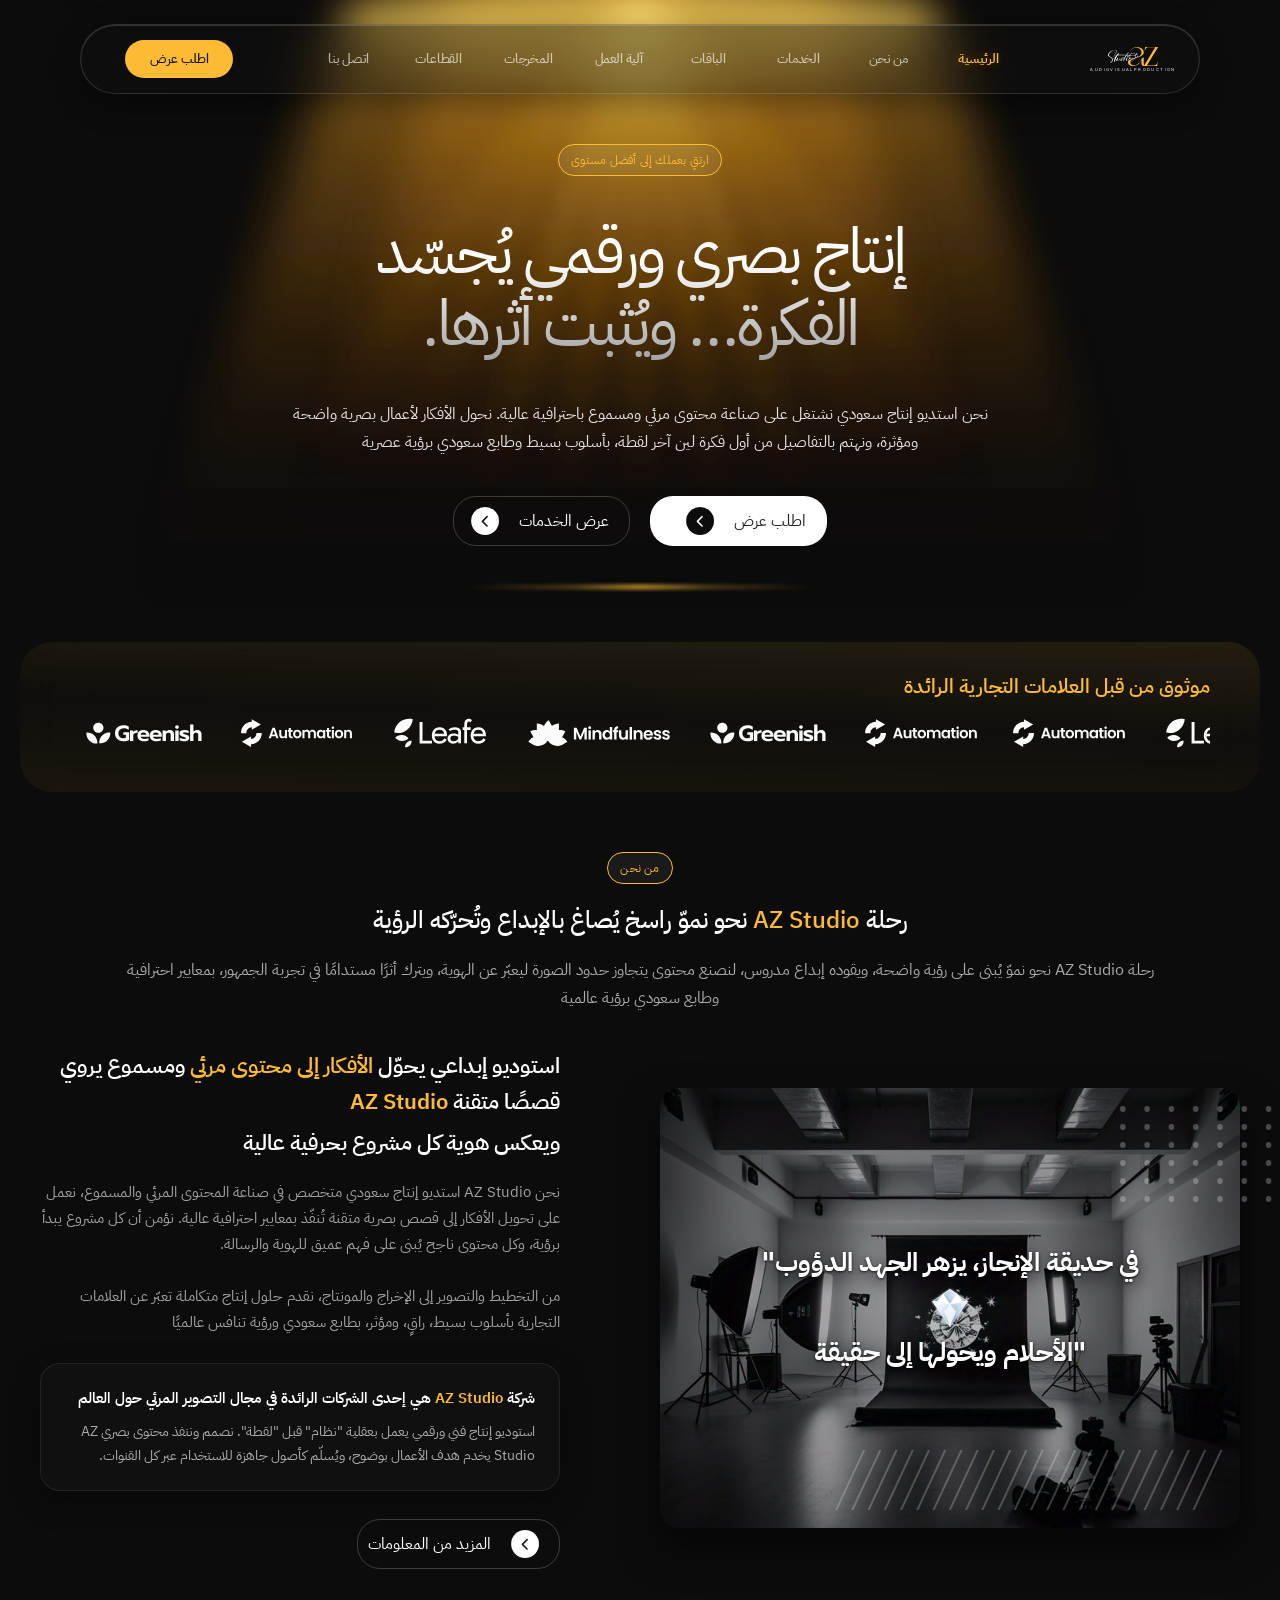
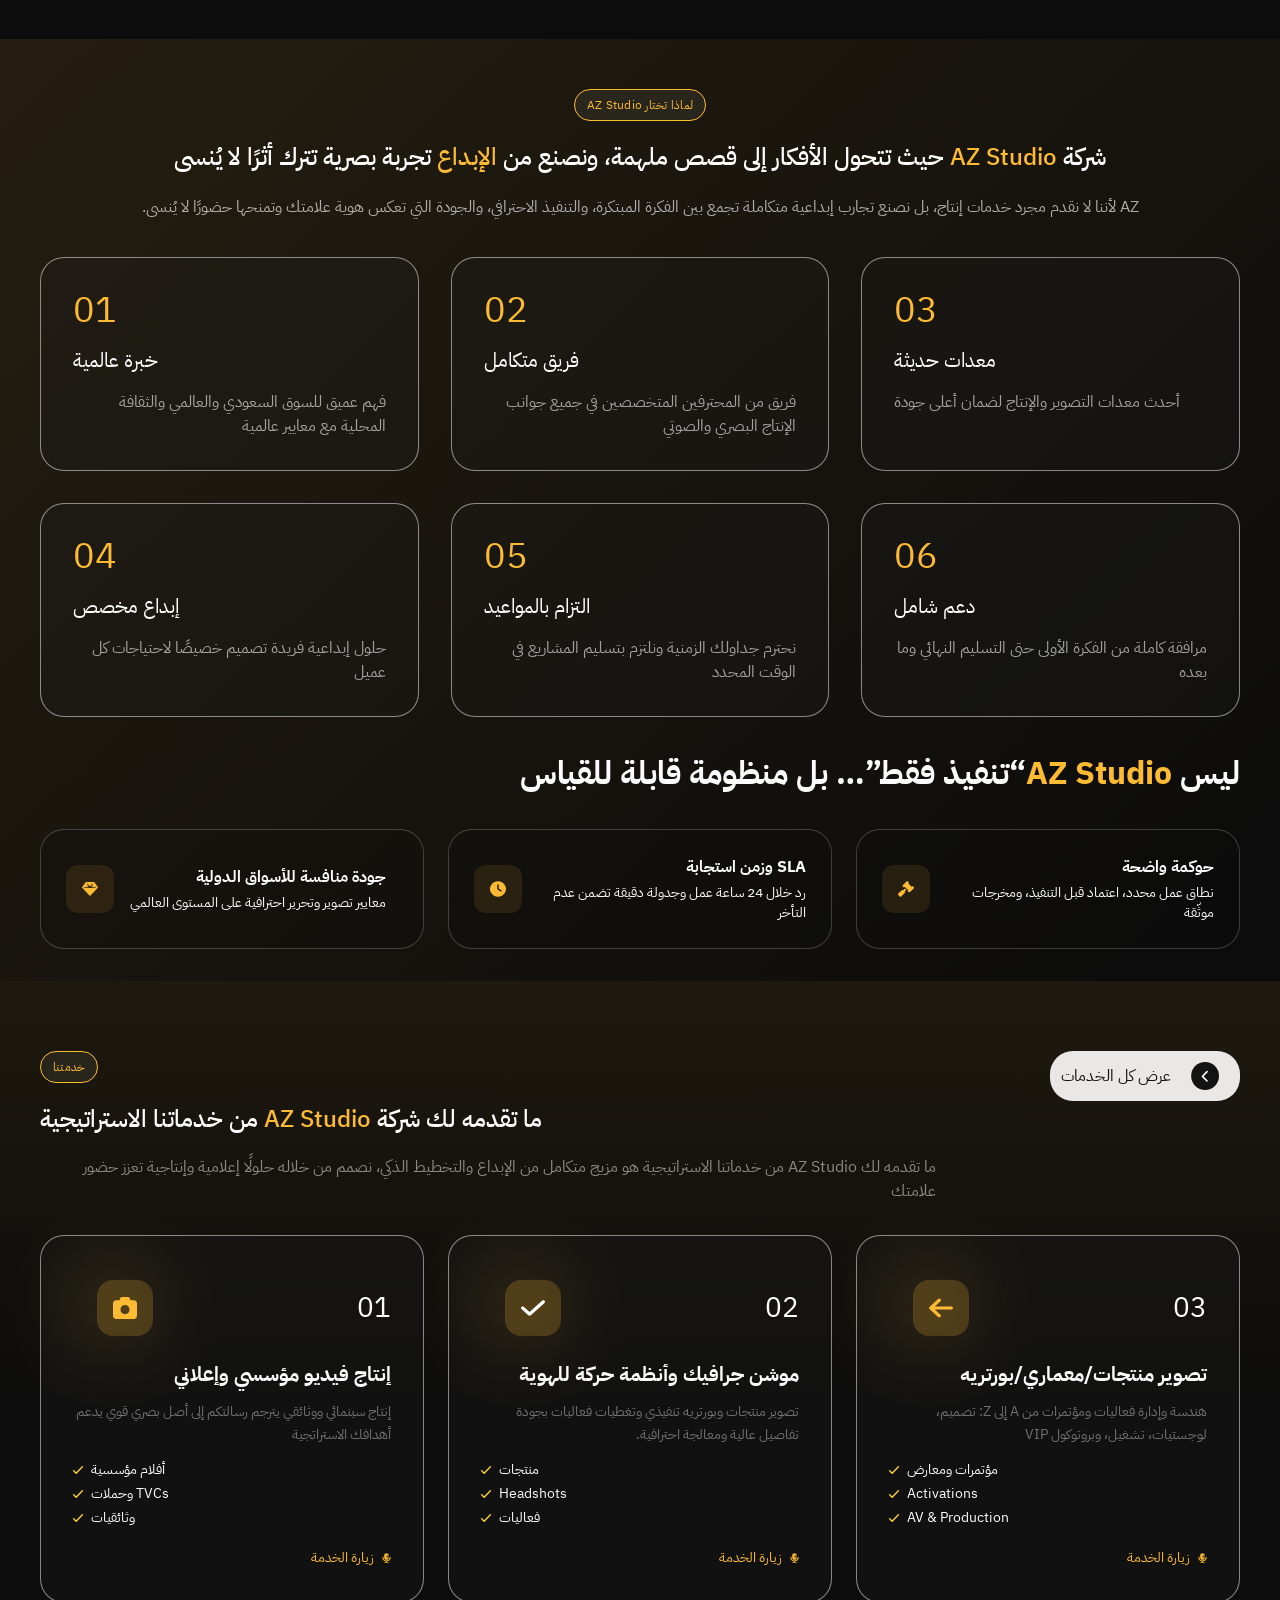
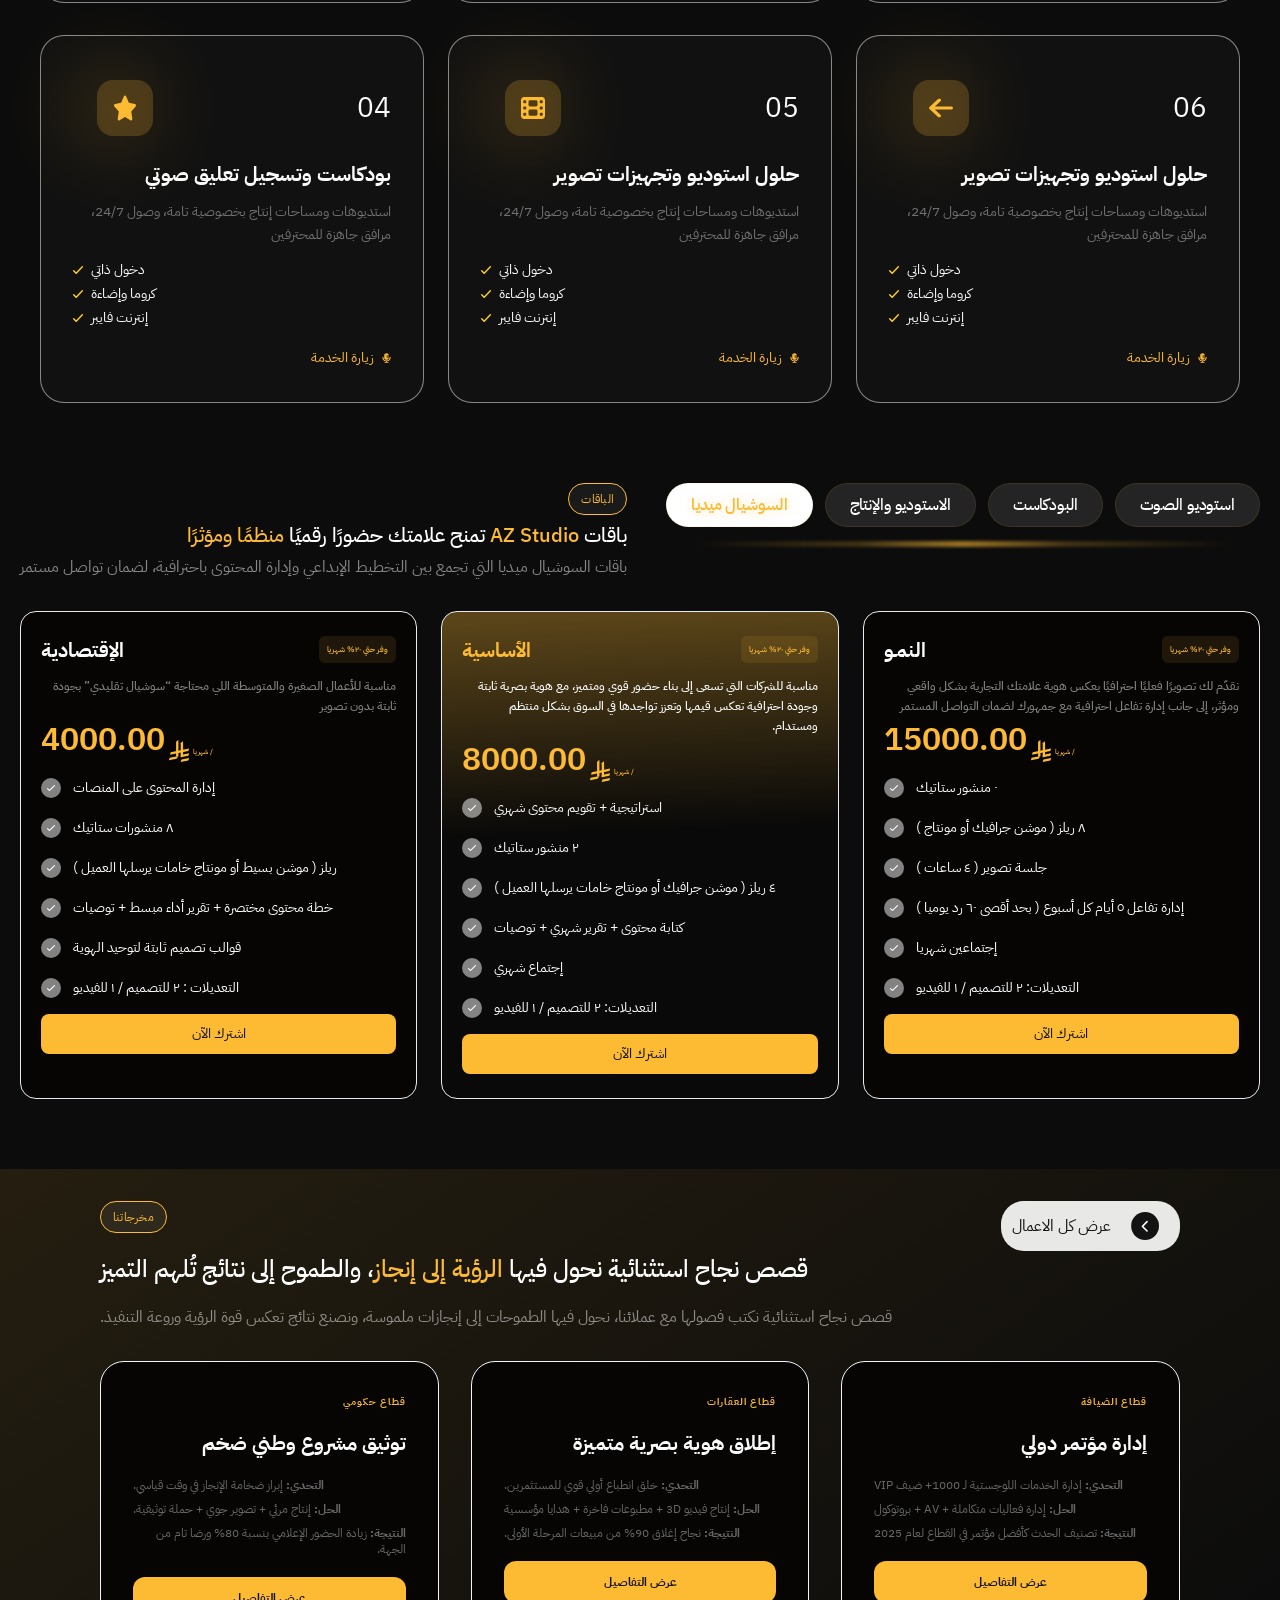
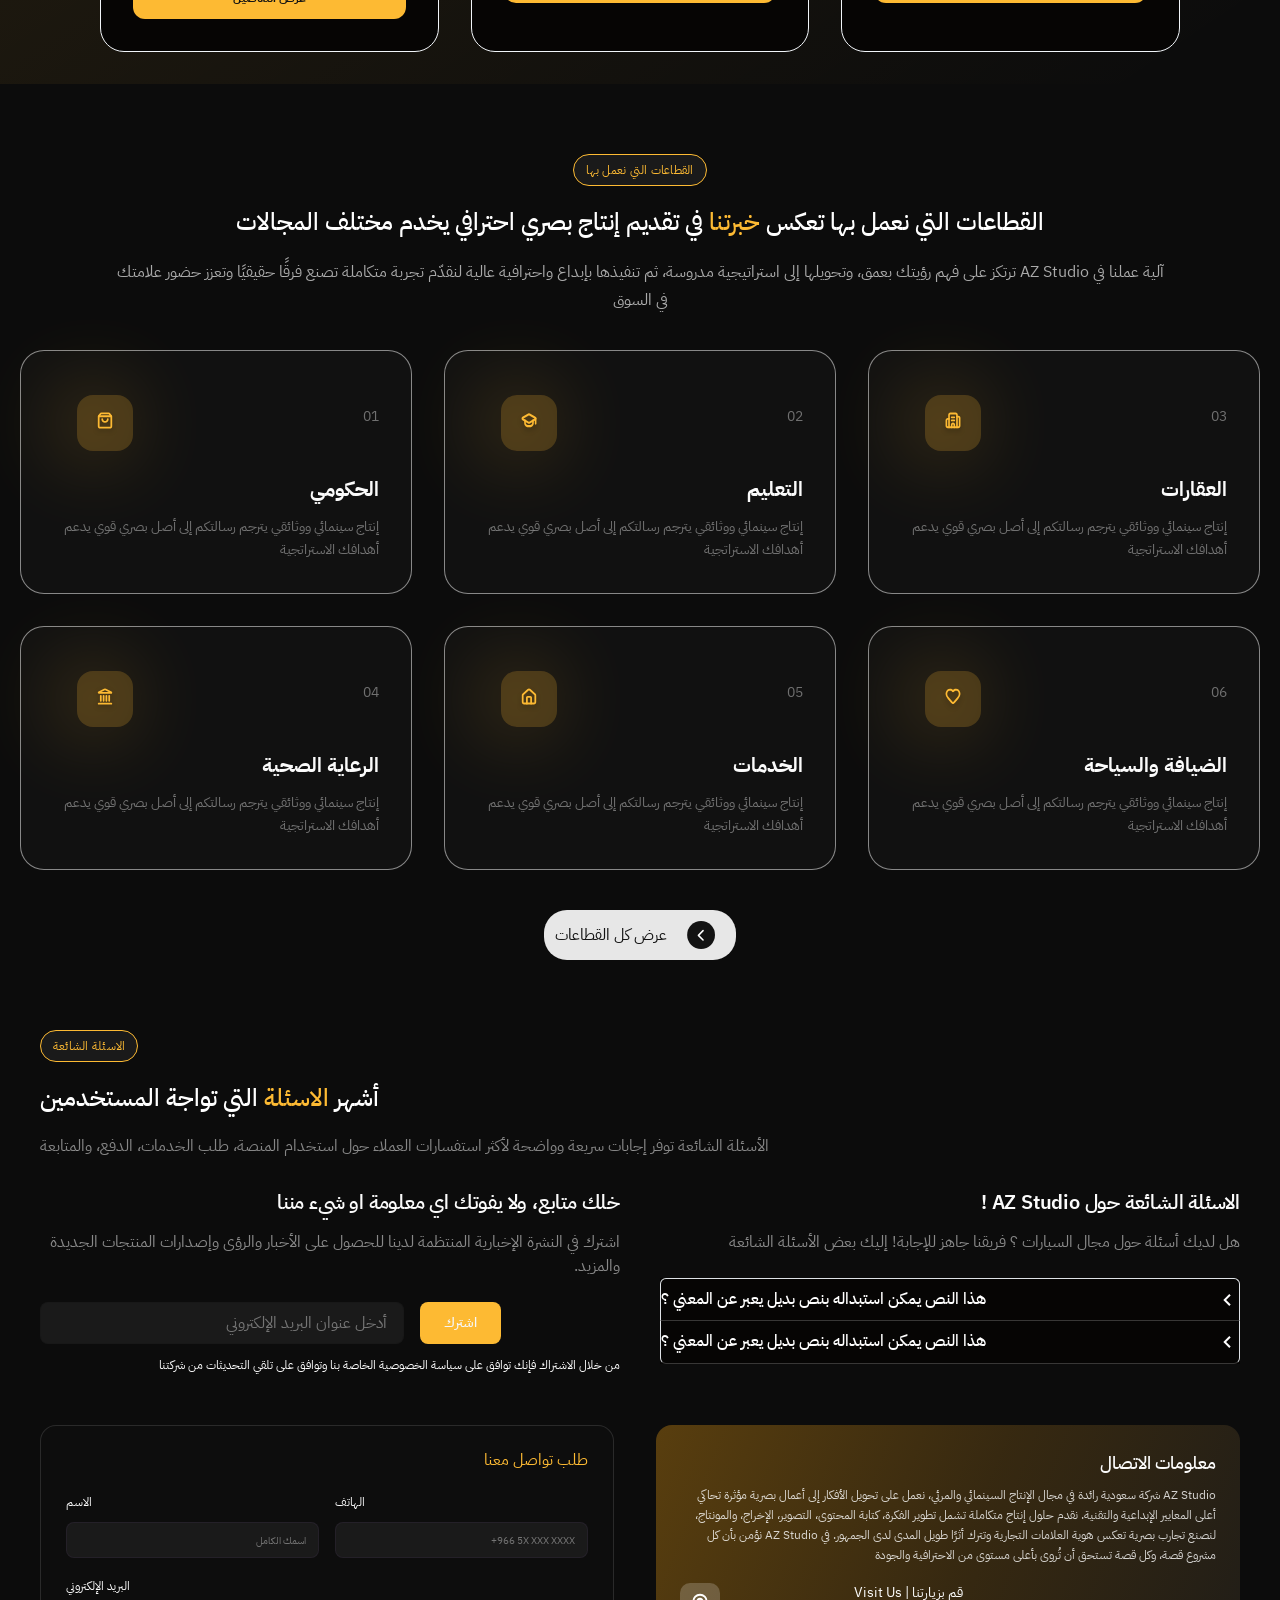
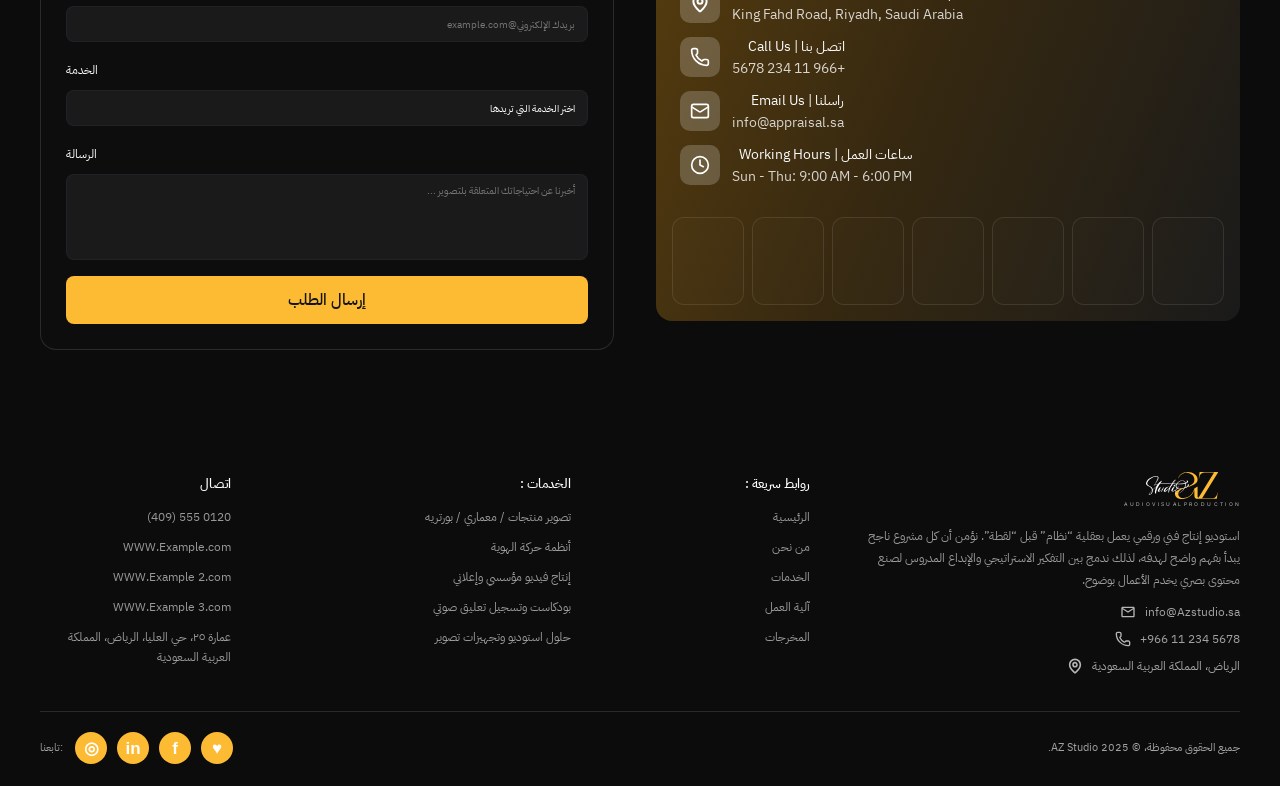
==== index.html @ aada97d3 "Add Studio Zayed website" ====
<!doctype html>
<html lang="ar" dir="rtl">
  <head>
    <meta charset="UTF-8" />
    <meta name="viewport" content="width=device-width, initial-scale=1.0" />
    <title>AZ Studio — إنتاج بصري ورقمي</title>
    <link rel="preconnect" href="https://fonts.googleapis.com" />
    <link rel="preconnect" href="https://fonts.gstatic.com" crossorigin />
    <link
      href="https://fonts.googleapis.com/css2?family=IBM+Plex+Sans+Arabic:wght@400;500;600;700&family=Inter:wght@400&display=swap"
      rel="stylesheet"
    />
    <link
      href="https://cdn.jsdelivr.net/npm/bootstrap@5.3.3/dist/css/bootstrap.min.css"
      rel="stylesheet"
    />
    <link rel="stylesheet" href="./css/style.css" />
  </head>
  <body>
    <div class="page-shell">
      <!-- Navbar Spotlight Beam -->
      <div class="navbar-spotlight" aria-hidden="true">
        <svg
          class="spotlight-svg"
          viewBox="0 0 1200 650"
          fill="none"
          xmlns="http://www.w3.org/2000/svg"
          preserveAspectRatio="xMidYMin slice"
        >
          <defs>
            <radialGradient id="navGlowCore" cx="50%" cy="5%" r="45%">
              <stop offset="0%" stop-color="#ffce52" stop-opacity="0.8" />
              <stop offset="25%" stop-color="#f5a828" stop-opacity="0.55" />
              <stop offset="55%" stop-color="#d47f15" stop-opacity="0.25" />
              <stop offset="85%" stop-color="#6e3c04" stop-opacity="0.08" />
              <stop offset="100%" stop-color="#000000" stop-opacity="0" />
            </radialGradient>

            <radialGradient id="navGlowWide" cx="50%" cy="0%" r="65%">
              <stop offset="0%" stop-color="#f5a92a" stop-opacity="0.45" />
              <stop offset="35%" stop-color="#c97712" stop-opacity="0.22" />
              <stop offset="65%" stop-color="#5a2f02" stop-opacity="0.06" />
              <stop offset="100%" stop-color="#000000" stop-opacity="0" />
            </radialGradient>

            <linearGradient
              id="spotConeGrad"
              x1="50%"
              y1="0%"
              x2="50%"
              y2="100%"
            >
              <stop offset="0%" stop-color="#ffd257" stop-opacity="0.7" />
              <stop offset="15%" stop-color="#f5a623" stop-opacity="0.5" />
              <stop offset="45%" stop-color="#cc7810" stop-opacity="0.28" />
              <stop offset="75%" stop-color="#733d02" stop-opacity="0.08" />
              <stop offset="100%" stop-color="#0c0c0c" stop-opacity="0" />
            </linearGradient>

            <linearGradient
              id="rayGradMain"
              x1="50%"
              y1="0%"
              x2="50%"
              y2="100%"
            >
              <stop offset="0%" stop-color="#ffe484" stop-opacity="0.65" />
              <stop offset="20%" stop-color="#f8b334" stop-opacity="0.45" />
              <stop offset="50%" stop-color="#d97f14" stop-opacity="0.2" />
              <stop offset="80%" stop-color="#572e02" stop-opacity="0.04" />
              <stop offset="100%" stop-color="#000000" stop-opacity="0" />
            </linearGradient>

            <linearGradient
              id="rayGradSide"
              x1="50%"
              y1="0%"
              x2="50%"
              y2="100%"
            >
              <stop offset="0%" stop-color="#fdbb3a" stop-opacity="0.45" />
              <stop offset="25%" stop-color="#e28c1b" stop-opacity="0.28" />
              <stop offset="60%" stop-color="#804403" stop-opacity="0.08" />
              <stop offset="100%" stop-color="#000000" stop-opacity="0" />
            </linearGradient>

            <filter id="softGlow" x="-20%" y="-20%" width="140%" height="140%">
              <feGaussianBlur stdDeviation="35" result="blur" />
            </filter>
            <filter id="coneBlur" x="-20%" y="-20%" width="140%" height="140%">
              <feGaussianBlur stdDeviation="22" result="blur" />
            </filter>
            <filter id="rayBlur" x="-20%" y="-20%" width="140%" height="140%">
              <feGaussianBlur stdDeviation="12" result="blur" />
            </filter>
            <filter id="tightGlow" x="-20%" y="-20%" width="140%" height="140%">
              <feGaussianBlur stdDeviation="16" result="blur" />
            </filter>
          </defs>

          <!-- Wide Ambient Warmth -->
          <ellipse
            cx="600"
            cy="30"
            rx="560"
            ry="320"
            fill="url(#navGlowWide)"
            filter="url(#softGlow)"
          />

          <!-- Main Spotlight Cone -->
          <path
            d="M 330 0 L 870 0 L 1080 580 L 120 580 Z"
            fill="url(#spotConeGrad)"
            filter="url(#coneBlur)"
            opacity="0.85"
          />

          <!-- Inner Spotlight Cone -->
          <path
            d="M 420 0 L 780 0 L 920 520 L 280 520 Z"
            fill="url(#spotConeGrad)"
            filter="url(#coneBlur)"
            opacity="0.65"
          />

          <!-- Volumetric God Rays (Downward Radiating Beams) -->
          <g filter="url(#rayBlur)" style="mix-blend-mode: screen">
            <polygon
              points="560,0 590,0 230,550 170,550"
              fill="url(#rayGradSide)"
              opacity="0.45"
            />
            <polygon
              points="570,0 595,0 340,550 290,550"
              fill="url(#rayGradSide)"
              opacity="0.6"
            />
            <polygon
              points="580,0 600,0 450,560 405,560"
              fill="url(#rayGradMain)"
              opacity="0.7"
            />
            <polygon
              points="588,0 604,0 535,570 495,570"
              fill="url(#rayGradMain)"
              opacity="0.8"
            />

            <polygon
              points="594,0 606,0 618,570 582,570"
              fill="url(#rayGradMain)"
              opacity="0.9"
            />

            <polygon
              points="596,0 612,0 705,570 665,570"
              fill="url(#rayGradMain)"
              opacity="0.8"
            />
            <polygon
              points="600,0 620,0 795,560 750,560"
              fill="url(#rayGradMain)"
              opacity="0.7"
            />
            <polygon
              points="605,0 630,0 910,550 860,550"
              fill="url(#rayGradSide)"
              opacity="0.6"
            />
            <polygon
              points="610,0 640,0 1030,550 970,550"
              fill="url(#rayGradSide)"
              opacity="0.45"
            />
          </g>

          <!-- High-intensity Backlight Hotspot behind navbar -->
          <ellipse
            cx="600"
            cy="35"
            rx="400"
            ry="70"
            fill="url(#navGlowCore)"
            filter="url(#tightGlow)"
            opacity="0.95"
          />
          <ellipse
            cx="600"
            cy="25"
            rx="280"
            ry="38"
            fill="#ffde6a"
            filter="url(#tightGlow)"
            opacity="0.5"
          />
        </svg>
      </div>

      <header class="site-header">
        <nav class="main-navigation" id="main-navigation" aria-label="التنقل الرئيسي">
          <a class="brand-logo" href="#home" aria-label="AZ Studio">
            <span class="brand-mark">
              <img
                class="logo-a"
                src="./assets-design/icons/logo-a.svg"
                alt=""
              />
              <img
                class="logo-z"
                src="./assets-design/icons/logo-z.svg"
                alt=""
              />
            </span>
            <p class="brand-tagline">
              A U D I O V I S U A L P R O D U C T I O N
            </p>
          </a>
          <ul class="nav-links" id="main-menu">
            <li><a class="nav-link active" href="#home">الرئيسية</a></li>
            <li><a class="nav-link" href="#about">من نحن</a></li>
            <li><a class="nav-link" href="#services">الخدمات</a></li>
            <li><a class="nav-link" href="#packages">الباقات</a></li>
            <li><a class="nav-link" href="#why">آلية العمل</a></li>
            <li><a class="nav-link" href="#work">المخرجات</a></li>
            <li><a class="nav-link" href="#sectors">القطاعات</a></li>
            <li><a class="nav-link" href="#contact">اتصل بنا</a></li>
          </ul>
          <button
            class="menu-button"
            type="button"
            aria-expanded="false"
            aria-controls="main-menu"
          >
            ☰
          </button>
          <a class="quote-button" href="#contact">اطلب عرض</a>
        </nav>
      </header>

      <main>
        <section class="hero-section" id="home">
          <div class="hero-content">
            <span class="section-badge">ارتقِ بعملك إلى أفضل مستوى</span>
            <h1 class="hero-title">
              إنتاج بصري ورقمي يُجسّد الفكرة… ويُثبت أثرها.
            </h1>
            <p class="hero-description">
              نحن استديو إنتاج سعودي نشتغل على صناعة محتوى مرئي ومسموع باحترافية
              عالية. نحول الأفكار لأعمال بصرية واضحة ومؤثرة، ونهتم بالتفاصيل من
              أول فكرة لين آخر لقطة، بأسلوب بسيط وطابع سعودي برؤية عصرية
            </p>
            <div class="hero-actions">
              <div class="hero-buttons">
                <a class="pill-button" href="#services">
                  <span class="button-icon"
                    ><img
                      src="./assets-design/icons/chevron-outline.svg"
                      alt=""
                  /></span>
                  عرض الخدمات
                </a>
                <a class="pill-button is-light" href="#contact">
                  <span class="button-icon"
                    ><img src="./assets-design/icons/chevron-filled.svg" alt=""
                  /></span>
                  اطلب عرض
                </a>
              </div>
              <div class="hero-glow">
                <img src="./assets-design/icons/hero-glow.svg" alt="" />
              </div>
            </div>
          </div>
          <div class="clients-bar">
            <p class="clients-title">موثوق من قبل العلامات التجارية الرائدة</p>
            <div class="clients-row">
              <img src="./assets-design/logos/greenish.svg" alt="Greenish" />
              <img
                src="./assets-design/logos/automation.svg"
                alt="Automation"
              />
              <img src="./assets-design/logos/leafe.svg" alt="Leafe" />
              <img
                src="./assets-design/logos/mindfulness.svg"
                alt="Mindfulness"
              />
              <img src="./assets-design/logos/greenish.svg" alt="" />
              <img src="./assets-design/logos/automation.svg" alt="" />
              <img src="./assets-design/logos/automation.svg" alt="" />
              <img src="./assets-design/logos/leafe.svg" alt="" />
            </div>
          </div>
        </section>

        <section class="about-section content-wrap" id="about">
          <div class="section-header">
            <span class="section-badge">من نحن</span>
            <h2 class="section-title">
              رحلة <span class="accent">AZ Studio</span> نحو نموّ راسخ يُصاغ بالإبداع وتُحرّكه الرؤية
            </h2>
            <p class="section-lead">
              رحلة AZ Studio نحو نموّ يُبنى على رؤية واضحة، ويقوده إبداع مدروس، لنصنع محتوى يتجاوز حدود الصورة ليعبّر عن الهوية، ويترك أثرًا مستدامًا في تجربة الجمهور، بمعايير احترافية وطابع سعودي برؤية عالمية
            </p>
          </div>
          <div class="about-layout">
            <div class="about-copy">
              <div>
                <h3 class="about-heading">
                  استوديو إبداعي يحوّل <span class="accent">الأفكار إلى محتوى مرئي</span> ومسموع يروي قصصًا متقنة <span class="accent">AZ Studio</span>
                  <span class="about-heading-sub">ويعكس هوية كل مشروع بحرفية عالية</span>
                </h3>
                <p class="about-body">
                  نحن AZ Studio استديو إنتاج سعودي متخصص في صناعة المحتوى المرئي والمسموع، نعمل على تحويل الأفكار إلى قصص بصرية متقنة تُنفّذ بمعايير احترافية عالية. نؤمن أن كل مشروع يبدأ برؤية، وكل محتوى ناجح يُبنى على فهم عميق للهوية والرسالة.
                  <br /><br />
                  من التخطيط والتصوير إلى الإخراج والمونتاج، نقدم حلول إنتاج متكاملة تعبّر عن العلامات التجارية بأسلوب بسيط، راقٍ، ومؤثر، بطابع سعودي ورؤية تنافس عالميًا
                </p>
              </div>
              <div class="about-note">
                <p class="about-note-title">
                  شركة <span class="accent">AZ Studio</span> هي إحدى الشركات الرائدة في مجال التصوير المرئي حول العالم
                </p>
                <p class="about-note-text">
                  استوديو إنتاج فني ورقمي يعمل بعقلية "نظام" قبل "لقطة". نصمم وننفذ محتوى بصري AZ Studio يخدم هدف الأعمال بوضوح، ويُسلّم كأصول جاهزة للاستخدام عبر كل القنوات.
                </p>
              </div>
              <a class="pill-button" href="#contact">
                <span class="button-icon"
                  ><img src="./assets-design/icons/chevron-outline.svg" alt=""
                /></span>
                المزيد من المعلومات
              </a>
            </div>
            <div class="about-media">
              <img class="about-media-img" src="./assets-design/images/about.jpg" alt="استوديو تصوير" />
              <div class="about-quote-container">
                <p class="about-quote-top">"في حديقة الإنجاز، يزهر الجهد الدؤوب</p>
                <div class="about-diamond-wrapper">
                  <svg class="about-diamond-svg" width="46" height="46" viewBox="0 0 100 100" fill="none" xmlns="http://www.w3.org/2000/svg">
                    <defs>
                      <linearGradient id="dGrad1" x1="0%" y1="0%" x2="100%" y2="100%">
                        <stop offset="0%" stop-color="#ffffff" />
                        <stop offset="40%" stop-color="#e8f0fe" />
                        <stop offset="100%" stop-color="#90adc8" />
                      </linearGradient>
                      <linearGradient id="dGrad2" x1="100%" y1="0%" x2="0%" y2="100%">
                        <stop offset="0%" stop-color="#ffffff" stop-opacity="0.95" />
                        <stop offset="50%" stop-color="#b8d0e8" stop-opacity="0.8" />
                        <stop offset="100%" stop-color="#5a7d9e" stop-opacity="0.85" />
                      </linearGradient>
                      <filter id="dGlow" x="-20%" y="-20%" width="140%" height="140%">
                        <feGaussianBlur stdDeviation="2.5" result="blur" />
                        <feComposite in="SourceGraphic" in2="blur" operator="over" />
                      </filter>
                    </defs>
                    <g filter="url(#dGlow)">
                      <polygon points="35,20 65,20 78,36 50,42 22,36" fill="#ffffff" fill-opacity="0.95" stroke="#ffffff" stroke-width="1" />
                      <polygon points="50,10 65,20 50,42 35,20" fill="url(#dGrad2)" stroke="#ffffff" stroke-width="1" />
                      <polygon points="50,10 88,36 78,36 65,20" fill="url(#dGrad1)" stroke="#ffffff" stroke-width="1" />
                      <polygon points="50,10 12,36 22,36 35,20" fill="url(#dGrad2)" stroke="#ffffff" stroke-width="1" />
                      <polygon points="50,90 50,42 78,36 88,36" fill="url(#dGrad2)" stroke="#ffffff" stroke-width="1" />
                      <polygon points="50,90 50,42 22,36 12,36" fill="url(#dGrad1)" stroke="#ffffff" stroke-width="1" />
                      <polygon points="50,90 50,42 63,58" fill="#ffffff" fill-opacity="0.8" />
                      <polygon points="50,90 50,42 37,58" fill="#ffffff" fill-opacity="0.7" />
                    </g>
                  </svg>
                </div>
                <p class="about-quote-bottom">الأحلام ويحولها إلى حقيقة"</p>
              </div>
              <div class="dot-grid" aria-hidden="true">
                <img src="./assets-design/icons/dot-row.svg" alt="" />
                <img src="./assets-design/icons/dot-row.svg" alt="" />
                <img src="./assets-design/icons/dot-row.svg" alt="" />
                <img src="./assets-design/icons/dot-row.svg" alt="" />
                <img src="./assets-design/icons/dot-row.svg" alt="" />
                <img src="./assets-design/icons/dot-row.svg" alt="" />
              </div>
              <div class="slash-row" aria-hidden="true">
                <img src="./assets-design/icons/slash-row.svg" alt="" />
              </div>
            </div>
          </div>
        </section>

        <section class="why-section" id="why">
          <div class="content-wrap">
            <div class="section-header">
              <span class="section-badge">لماذا تختار AZ Studio</span>
              <h2 class="section-title">
                شركة <span class="accent">AZ Studio</span> حيث تتحول الأفكار إلى
                قصص ملهمة، ونصنع من <span class="accent">الإبداع</span> تجربة
                بصرية تترك أثرًا لا يُنسى
              </h2>
              <p class="section-lead">
                AZ لأننا لا نقدم مجرد خدمات إنتاج، بل نصنع تجارب إبداعية متكاملة
                تجمع بين الفكرة المبتكرة، والتنفيذ الاحترافي، والجودة التي تعكس
                هوية علامتك وتمنحها حضورًا لا يُنسى.
              </p>
            </div>
            <div class="reason-grid">
              <article class="reason-card">
                <p class="reason-number">03</p>
                <h3 class="reason-title">معدات حديثة</h3>
                <p class="reason-text">
                  أحدث معدات التصوير والإنتاج لضمان أعلى جودة
                </p>
              </article>
              <article class="reason-card">
                <p class="reason-number">02</p>
                <h3 class="reason-title">فريق متكامل</h3>
                <p class="reason-text">
                  فريق من المحترفين المتخصصين في جميع جوانب الإنتاج البصري
                  والصوتي
                </p>
              </article>
              <article class="reason-card">
                <p class="reason-number">01</p>
                <h3 class="reason-title">خبرة عالمية</h3>
                <p class="reason-text">
                  فهم عميق للسوق السعودي والعالمي والثقافة المحلية مع معايير
                  عالمية
                </p>
              </article>
              <article class="reason-card">
                <p class="reason-number">06</p>
                <h3 class="reason-title">دعم شامل</h3>
                <p class="reason-text">
                  مرافقة كاملة من الفكرة الأولى حتى التسليم النهائي وما بعده
                </p>
              </article>
              <article class="reason-card">
                <p class="reason-number">05</p>
                <h3 class="reason-title">التزام بالمواعيد</h3>
                <p class="reason-text">
                  نحترم جداولك الزمنية ونلتزم بتسليم المشاريع في الوقت المحدد
                </p>
              </article>
              <article class="reason-card">
                <p class="reason-number">04</p>
                <h3 class="reason-title">إبداع مخصص</h3>
                <p class="reason-text">
                  حلول إبداعية فريدة تصميم خصيصًا لاحتياجات كل عميل
                </p>
              </article>
            </div>
            <div class="system-strip">
              <h2 class="system-title">
                ليس <span class="accent">AZ Studio</span>“تنفيذ فقط”… بل منظومة
                قابلة للقياس
              </h2>
              <div class="system-grid">
                <article class="system-card">
                  <div class="system-copy">
                    <h3>حوكمة واضحة</h3>
                    <p>نطاق عمل محدد، اعتماد قبل التنفيذ، ومخرجات موثّقة</p>
                  </div>
                  <div class="system-icon">
                    <img
                      src="./assets-design/icons/icon-governance.svg"
                      alt=""
                    />
                  </div>
                </article>
                <article class="system-card">
                  <div class="system-copy">
                    <h3>SLA وزمن استجابة</h3>
                    <p>رد خلال 24 ساعة عمل وجدولة دقيقة تضمن عدم التأخر</p>
                  </div>
                  <div class="system-icon">
                    <img src="./assets-design/icons/icon-sla.svg" alt="" />
                  </div>
                </article>
                <article class="system-card">
                  <div class="system-copy">
                    <h3>جودة منافسة للأسواق الدولية</h3>
                    <p>معايير تصوير وتحرير احترافية على المستوى العالمي</p>
                  </div>
                  <div class="system-icon">
                    <img src="./assets-design/icons/icon-quality.svg" alt="" />
                  </div>
                </article>
              </div>
            </div>
          </div>
        </section>

        <section class="services-section" id="services">
          <div class="content-wrap">
            <div class="section-header-split">
              <a class="pill-button is-white" href="#services">
                <span class="button-icon"
                  ><img src="./assets-design/icons/chevron-dark.svg" alt=""
                /></span>
                عرض كل الخدمات
              </a>
              <div class="text-block">
                <span class="section-badge">خدمتنا</span>
                <h2 class="section-title">
                  ما تقدمه لك شركة <span class="accent">AZ Studio</span> من
                  خدماتنا الاستراتيجية
                </h2>
                <p class="section-lead">
                  ما تقدمه لك AZ Studio من خدماتنا الاستراتيجية هو مزيج متكامل
                  من الإبداع والتخطيط الذكي، نصمم من خلاله حلولًا إعلامية
                  وإنتاجية تعزز حضور علامتك
                </p>
              </div>
            </div>
            <div class="service-grid">
              <article class="service-card">
                <div class="service-top">
                  <p class="service-number">03</p>
                  <div class="service-icon">
                    <span class="service-icon-box"
                      ><img src="./assets-design/icons/service-03.svg" alt=""
                    /></span>
                  </div>
                </div>
                <h3>تصوير منتجات/معماري/بورتريه</h3>
                <p>
                  هندسة وإدارة فعاليات ومؤتمرات من A إلى Z: تصميم، لوجستيات،
                  تشغيل، وبروتوكول VIP
                </p>
                <ul class="feature-list">
                  <li>
                    مؤتمرات ومعارض
                    <img src="./assets-design/icons/check-small.svg" alt="" />
                  </li>
                  <li>
                    Activations
                    <img src="./assets-design/icons/check-small.svg" alt="" />
                  </li>
                  <li>
                    AV &amp; Production
                    <img src="./assets-design/icons/check-small.svg" alt="" />
                  </li>
                </ul>
                <a class="service-link" href="#contact"
                  ><img src="./assets-design/icons/arrow-gold.svg" alt="" />
                  زيارة الخدمة</a
                >
              </article>
              <article class="service-card">
                <div class="service-top">
                  <p class="service-number">02</p>
                  <div class="service-icon">
                    <span class="service-icon-box"
                      ><img src="./assets-design/icons/service-02.svg" alt=""
                    /></span>
                  </div>
                </div>
                <h3>موشن جرافيك وأنظمة حركة للهوية</h3>
                <p>
                  تصوير منتجات وبورتريه تنفيذي وتغطيات فعاليات بجودة تفاصيل
                  عالية ومعالجة احترافية.
                </p>
                <ul class="feature-list">
                  <li>
                    منتجات
                    <img src="./assets-design/icons/check-small.svg" alt="" />
                  </li>
                  <li>
                    Headshots
                    <img src="./assets-design/icons/check-small.svg" alt="" />
                  </li>
                  <li>
                    فعاليات
                    <img src="./assets-design/icons/check-small.svg" alt="" />
                  </li>
                </ul>
                <a class="service-link" href="#contact"
                  ><img src="./assets-design/icons/arrow-gold.svg" alt="" />
                  زيارة الخدمة</a
                >
              </article>
              <article class="service-card">
                <div class="service-top">
                  <p class="service-number">01</p>
                  <div class="service-icon">
                    <span class="service-icon-box"
                      ><img src="./assets-design/icons/service-01.svg" alt=""
                    /></span>
                  </div>
                </div>
                <h3>إنتاج فيديو مؤسسي وإعلاني</h3>
                <p>
                  إنتاج سينمائي ووثائقي يترجم رسالتكم إلى أصل بصري قوي يدعم
                  أهدافك الاستراتجية
                </p>
                <ul class="feature-list">
                  <li>
                    أفلام مؤسسية
                    <img src="./assets-design/icons/check-small.svg" alt="" />
                  </li>
                  <li>
                    TVCs وحملات
                    <img src="./assets-design/icons/check-small.svg" alt="" />
                  </li>
                  <li>
                    وثائقيات
                    <img src="./assets-design/icons/check-small.svg" alt="" />
                  </li>
                </ul>
                <a class="service-link" href="#contact"
                  ><img src="./assets-design/icons/arrow-gold.svg" alt="" />
                  زيارة الخدمة</a
                >
              </article>
              <article class="service-card">
                <div class="service-top">
                  <p class="service-number">06</p>
                  <div class="service-icon">
                    <span class="service-icon-box"
                      ><img src="./assets-design/icons/service-06.svg" alt=""
                    /></span>
                  </div>
                </div>
                <h3>حلول استوديو وتجهيزات تصوير</h3>
                <p>
                  استديوهات ومساحات إنتاج بخصوصية تامة، وصول 24/7، مرافق جاهزة
                  للمحترفين
                </p>
                <ul class="feature-list">
                  <li>
                    دخول ذاتي
                    <img src="./assets-design/icons/check-small.svg" alt="" />
                  </li>
                  <li>
                    كروما وإضاءة
                    <img src="./assets-design/icons/check-small.svg" alt="" />
                  </li>
                  <li>
                    إنترنت فايبر
                    <img src="./assets-design/icons/check-small.svg" alt="" />
                  </li>
                </ul>
                <a class="service-link" href="#contact"
                  ><img src="./assets-design/icons/arrow-gold.svg" alt="" />
                  زيارة الخدمة</a
                >
              </article>
              <article class="service-card">
                <div class="service-top">
                  <p class="service-number">05</p>
                  <div class="service-icon">
                    <span class="service-icon-box"
                      ><img src="./assets-design/icons/service-05.svg" alt=""
                    /></span>
                  </div>
                </div>
                <h3>حلول استوديو وتجهيزات تصوير</h3>
                <p>
                  استديوهات ومساحات إنتاج بخصوصية تامة، وصول 24/7، مرافق جاهزة
                  للمحترفين
                </p>
                <ul class="feature-list">
                  <li>
                    دخول ذاتي
                    <img src="./assets-design/icons/check-small.svg" alt="" />
                  </li>
                  <li>
                    كروما وإضاءة
                    <img src="./assets-design/icons/check-small.svg" alt="" />
                  </li>
                  <li>
                    إنترنت فايبر
                    <img src="./assets-design/icons/check-small.svg" alt="" />
                  </li>
                </ul>
                <a class="service-link" href="#contact"
                  ><img src="./assets-design/icons/arrow-gold.svg" alt="" />
                  زيارة الخدمة</a
                >
              </article>
              <article class="service-card">
                <div class="service-top">
                  <p class="service-number">04</p>
                  <div class="service-icon">
                    <span class="service-icon-box"
                      ><img src="./assets-design/icons/service-04.svg" alt=""
                    /></span>
                  </div>
                </div>
                <h3>بودكاست وتسجيل تعليق صوتي</h3>
                <p>
                  استديوهات ومساحات إنتاج بخصوصية تامة، وصول 24/7، مرافق جاهزة
                  للمحترفين
                </p>
                <ul class="feature-list">
                  <li>
                    دخول ذاتي
                    <img src="./assets-design/icons/check-small.svg" alt="" />
                  </li>
                  <li>
                    كروما وإضاءة
                    <img src="./assets-design/icons/check-small.svg" alt="" />
                  </li>
                  <li>
                    إنترنت فايبر
                    <img src="./assets-design/icons/check-small.svg" alt="" />
                  </li>
                </ul>
                <a class="service-link" href="#contact"
                  ><img src="./assets-design/icons/arrow-gold.svg" alt="" />
                  زيارة الخدمة</a
                >
              </article>
            </div>
          </div>
        </section>

        <section class="packages-section content-wrap" id="packages">
          <div class="packages-header">
            <div>
              <div class="package-tabs nav nav-pills" role="tablist">
                <button
                  class="package-tab nav-link"
                  id="packages-audio-tab"
                  type="button"
                  role="tab"
                  data-bs-toggle="pill"
                  data-bs-target="#packages-audio"
                  aria-controls="packages-audio"
                  aria-selected="false"
                  data-package="audio"
                >
                  استوديو الصوت
                </button>
                <button
                  class="package-tab nav-link"
                  id="packages-podcast-tab"
                  type="button"
                  role="tab"
                  data-bs-toggle="pill"
                  data-bs-target="#packages-podcast"
                  aria-controls="packages-podcast"
                  aria-selected="false"
                  data-package="podcast"
                >
                  البودكاست
                </button>
                <button
                  class="package-tab nav-link"
                  id="packages-studio-tab"
                  type="button"
                  role="tab"
                  data-bs-toggle="pill"
                  data-bs-target="#packages-studio"
                  aria-controls="packages-studio"
                  aria-selected="false"
                  data-package="studio"
                >
                  الاستوديو والإنتاج
                </button>
                <button
                  class="package-tab nav-link active"
                  id="packages-social-tab"
                  type="button"
                  role="tab"
                  data-bs-toggle="pill"
                  data-bs-target="#packages-social"
                  aria-controls="packages-social"
                  aria-selected="true"
                  data-package="social"
                >
                  السوشيال ميديا
                </button>
              </div>
              <div class="tab-glow">
                <img src="./assets-design/icons/package-glow.svg" alt="" />
              </div>
            </div>
            <div class="packages-intro">
              <span class="section-badge">الباقات</span>
              <h2 class="section-title">
                باقات <span class="accent">AZ Studio</span> تمنح علامتك حضورًا
                رقميًا <span class="accent">منظمًا ومؤثرًا</span>
              </h2>
              <p class="section-lead">
                باقات السوشيال ميديا التي تجمع بين التخطيط الإبداعي وإدارة
                المحتوى باحترافية، لضمان تواصل مستمر
              </p>
            </div>
          </div>
          <div class="tab-content package-tab-content">
            <div
              class="tab-pane fade package-tab-pane"
              id="packages-audio"
              role="tabpanel"
              aria-labelledby="packages-audio-tab"
              tabindex="0"
            ></div>
            <div
              class="tab-pane fade package-tab-pane"
              id="packages-podcast"
              role="tabpanel"
              aria-labelledby="packages-podcast-tab"
              tabindex="0"
            ></div>
            <div
              class="tab-pane fade package-tab-pane"
              id="packages-studio"
              role="tabpanel"
              aria-labelledby="packages-studio-tab"
              tabindex="0"
            ></div>
            <div
              class="tab-pane fade show active"
              id="packages-social"
              role="tabpanel"
              aria-labelledby="packages-social-tab"
              tabindex="0"
            >
              <div class="pricing-grid">
                <article class="pricing-card">
                  <div>
                    <div class="pricing-card-top">
                      <span class="save-badge">وفر حتي ٢٠% شهريا</span>
                      <h3>النمـو</h3>
                    </div>
                    <p class="pricing-copy">
                      نقدّم لك تصويرًا فعليًا احترافيًا يعكس هوية علامتك
                      التجارية بشكل واقعي ومؤثر، إلى جانب إدارة تفاعل احترافية
                      مع جمهورك لضمان التواصل المستمر
                    </p>
                    <div class="price-row">
                      <span class="period">/ شهريا</span>
                      <img src="./assets-design/icons/riyal.svg" alt="" />
                      <span class="amount">15000.00</span>
                    </div>
                  </div>
                  <ul class="include-list">
                    <li>
                      ٠ منشور ستاتيك
                      <span class="check-circle"
                        ><img
                          src="./assets-design/icons/check-small.svg"
                          alt=""
                      /></span>
                    </li>
                    <li>
                      ٨ ريلز ( موشن جرافيك أو مونتاج )
                      <span class="check-circle"
                        ><img
                          src="./assets-design/icons/check-small.svg"
                          alt=""
                      /></span>
                    </li>
                    <li>
                      جلسة تصوير ( ٤ ساعات )
                      <span class="check-circle"
                        ><img
                          src="./assets-design/icons/check-small.svg"
                          alt=""
                      /></span>
                    </li>
                    <li>
                      إدارة تفاعل ٥ أيام كل أسبوع ( بحد أقصى ٦٠ رد يوميا )
                      <span class="check-circle"
                        ><img
                          src="./assets-design/icons/check-small.svg"
                          alt=""
                      /></span>
                    </li>
                    <li>
                      إجتماعين شهريا
                      <span class="check-circle"
                        ><img
                          src="./assets-design/icons/check-small.svg"
                          alt=""
                      /></span>
                    </li>
                    <li>
                      التعديلات: ٢ للتصميم / ١ للفيديو
                      <span class="check-circle"
                        ><img
                          src="./assets-design/icons/check-small.svg"
                          alt=""
                      /></span>
                    </li>
                  </ul>
                  <button class="gold-button" type="button">اشترك الآن</button>
                </article>
                <article class="pricing-card is-featured">
                  <div>
                    <div class="pricing-card-top">
                      <span class="save-badge">وفر حتي ٢٠% شهريا</span>
                      <h3>الأساسية</h3>
                    </div>
                    <p class="pricing-copy">
                      مناسبة للشركات التي تسعى إلى بناء حضور قوي ومتميز، مع هوية
                      بصرية ثابتة وجودة احترافية تعكس قيمها وتعزز تواجدها في
                      السوق بشكل منتظم ومستدام.
                    </p>
                    <div class="price-row">
                      <span class="period">/ شهريا</span>
                      <img src="./assets-design/icons/riyal-alt.svg" alt="" />
                      <span class="amount">8000.00</span>
                    </div>
                  </div>
                  <ul class="include-list">
                    <li>
                      استراتيجية + تقويم محتوى شهري
                      <span class="check-circle"
                        ><img
                          src="./assets-design/icons/check-small.svg"
                          alt=""
                      /></span>
                    </li>
                    <li>
                      ٢ منشور ستاتيك
                      <span class="check-circle"
                        ><img
                          src="./assets-design/icons/check-small.svg"
                          alt=""
                      /></span>
                    </li>
                    <li>
                      ٤ ريلز ( موشن جرافيك أو مونتاج خامات يرسلها العميل )
                      <span class="check-circle"
                        ><img
                          src="./assets-design/icons/check-small.svg"
                          alt=""
                      /></span>
                    </li>
                    <li>
                      كتابة محتوى + تقرير شهري + توصيات
                      <span class="check-circle"
                        ><img
                          src="./assets-design/icons/check-small.svg"
                          alt=""
                      /></span>
                    </li>
                    <li>
                      إجتماع شهري
                      <span class="check-circle"
                        ><img
                          src="./assets-design/icons/check-small.svg"
                          alt=""
                      /></span>
                    </li>
                    <li>
                      التعديلات: ٢ للتصميم / ١ للفيديو
                      <span class="check-circle"
                        ><img
                          src="./assets-design/icons/check-small.svg"
                          alt=""
                      /></span>
                    </li>
                  </ul>
                  <button class="gold-button" type="button">اشترك الآن</button>
                </article>
                <article class="pricing-card">
                  <div>
                    <div class="pricing-card-top">
                      <span class="save-badge">وفر حتي ٢٠% شهريا</span>
                      <h3>الإقتصادية</h3>
                    </div>
                    <p class="pricing-copy">
                      مناسبة لـلأعمال الصغيرة والمتوسطة اللي محتاجة “سوشيال
                      تقليدي” بجودة ثابتة بدون تصوير
                    </p>
                    <div class="price-row">
                      <span class="period">/ شهريا</span>
                      <img src="./assets-design/icons/riyal.svg" alt="" />
                      <span class="amount">4000.00</span>
                    </div>
                  </div>
                  <ul class="include-list">
                    <li>
                      إدارة المحتوى على المنصات
                      <span class="check-circle"
                        ><img
                          src="./assets-design/icons/check-small.svg"
                          alt=""
                      /></span>
                    </li>
                    <li>
                      ٨ منشورات ستاتيك
                      <span class="check-circle"
                        ><img
                          src="./assets-design/icons/check-small.svg"
                          alt=""
                      /></span>
                    </li>
                    <li>
                      ريلز ( موشن بسيط أو مونتاج خامات يرسلها العميل )
                      <span class="check-circle"
                        ><img
                          src="./assets-design/icons/check-small.svg"
                          alt=""
                      /></span>
                    </li>
                    <li>
                      خطة محتوى مختصرة + تقرير أداء مبسط + توصيات
                      <span class="check-circle"
                        ><img
                          src="./assets-design/icons/check-small.svg"
                          alt=""
                      /></span>
                    </li>
                    <li>
                      قوالب تصميم ثابتة لتوحيد الهوية
                      <span class="check-circle"
                        ><img
                          src="./assets-design/icons/check-small.svg"
                          alt=""
                      /></span>
                    </li>
                    <li>
                      التعديلات : ٢ للتصميم / ١ للفيديو
                      <span class="check-circle"
                        ><img
                          src="./assets-design/icons/check-small.svg"
                          alt=""
                      /></span>
                    </li>
                  </ul>
                  <button class="gold-button" type="button">اشترك الآن</button>
                </article>
              </div>
            </div>
          </div>
        </section>

        <section class="work-section" id="work">
          <div class="section-header-split">
            <a class="pill-button is-white" href="#work">
              <span class="button-icon"
                ><img src="./assets-design/icons/chevron-dark.svg" alt=""
              /></span>
              عرض كل الاعمال
            </a>
            <div class="text-block">
              <span class="section-badge">مخرجاتنا</span>
              <h2 class="section-title">
                قصص نجاح استثنائية نحول فيها
                <span class="accent">الرؤية إلى إنجاز</span>، والطموح إلى نتائج
                تُلهم التميز
              </h2>
              <p class="section-lead">
                قصص نجاح استثنائية نكتب فصولها مع عملائنا، نحول فيها الطموحات
                إلى إنجازات ملموسة، ونصنع نتائج تعكس قوة الرؤية وروعة التنفيذ.
              </p>
            </div>
          </div>
          <div class="work-grid">
            <article class="work-card">
              <p class="sector-label">قطاع الضيافة</p>
              <h3>إدارة مؤتمر دولي</h3>
              <div class="work-meta">
                <span
                  ><strong>التحدي:</strong> إدارة الخدمات اللوجستية لـ 1000+ ضيف
                  VIP</span
                >
                <span
                  ><strong>الحل:</strong> إدارة فعاليات متكاملة + AV +
                  بروتوكول</span
                >
                <span
                  ><strong>النتيجة:</strong> تصنيف الحدث كأفضل مؤتمر في القطاع
                  لعام 2025</span
                >
              </div>
              <button class="gold-button" type="button">عرض التفاصيل</button>
            </article>
            <article class="work-card">
              <p class="sector-label">قطاع العقارات</p>
              <h3>إطلاق هوية بصرية متميزة</h3>
              <div class="work-meta">
                <span
                  ><strong>التحدي:</strong> خلق انطباع أولي قوي
                  للمستثمرين.</span
                >
                <span
                  ><strong>الحل:</strong> إنتاج فيديو 3D + مطبوعات فاخرة + هدايا
                  مؤسسية</span
                >
                <span
                  ><strong>النتيجة:</strong> نجاح إغلاق 90% من مبيعات المرحلة
                  الأولى.</span
                >
              </div>
              <button class="gold-button" type="button">عرض التفاصيل</button>
            </article>
            <article class="work-card">
              <p class="sector-label">قطاع حكومي</p>
              <h3>توثيق مشروع وطني ضخم</h3>
              <div class="work-meta">
                <span
                  ><strong>التحدي:</strong> إبراز ضخامة الإنجاز في وقت
                  قياسي.</span
                >
                <span
                  ><strong>الحل:</strong> إنتاج مرئي + تصوير جوي + حملة
                  توثيقية.</span
                >
                <span
                  ><strong>النتيجة:</strong> زيادة الحضور الإعلامي بنسبة 80%
                  ورضا تام من الجهة.</span
                >
              </div>
              <button class="gold-button" type="button">عرض التفاصيل</button>
            </article>
          </div>
        </section>

        <section class="sectors-section content-wrap" id="sectors">
          <div class="section-header">
            <span class="section-badge">القطاعات التي نعمل بها</span>
            <h2 class="section-title">
              القطاعات التي نعمل بها تعكس <span class="accent">خبرتنا</span> في
              تقديم إنتاج بصري احترافي يخدم مختلف المجالات
            </h2>
            <p class="section-lead">
              آلية عملنا في AZ Studio ترتكز على فهم رؤيتك بعمق، وتحويلها إلى
              استراتيجية مدروسة، ثم تنفيذها بإبداع واحترافية عالية لنقدّم تجربة
              متكاملة تصنع فرقًا حقيقيًا وتعزز حضور علامتك في السوق
            </p>
          </div>
          <div class="sector-grid">
            <article class="sector-card">
              <div class="service-top">
                <p class="service-number">03</p>
                <div class="service-icon">
                  <span class="service-icon-box"
                    ><img src="./assets-design/icons/sector-03.svg" alt=""
                  /></span>
                </div>
              </div>
              <h3>العقارات</h3>
              <p>
                إنتاج سينمائي ووثائقي يترجم رسالتكم إلى أصل بصري قوي يدعم أهدافك
                الاستراتجية
              </p>
            </article>
            <article class="sector-card">
              <div class="service-top">
                <p class="service-number">02</p>
                <div class="service-icon">
                  <span class="service-icon-box"
                    ><img src="./assets-design/icons/sector-02.svg" alt=""
                  /></span>
                </div>
              </div>
              <h3>التعليم</h3>
              <p>
                إنتاج سينمائي ووثائقي يترجم رسالتكم إلى أصل بصري قوي يدعم أهدافك
                الاستراتجية
              </p>
            </article>
            <article class="sector-card">
              <div class="service-top">
                <p class="service-number">01</p>
                <div class="service-icon">
                  <span class="service-icon-box"
                    ><img src="./assets-design/icons/sector-01.svg" alt=""
                  /></span>
                </div>
              </div>
              <h3>الحكومي</h3>
              <p>
                إنتاج سينمائي ووثائقي يترجم رسالتكم إلى أصل بصري قوي يدعم أهدافك
                الاستراتجية
              </p>
            </article>
            <article class="sector-card">
              <div class="service-top">
                <p class="service-number">06</p>
                <div class="service-icon">
                  <span class="service-icon-box"
                    ><img src="./assets-design/icons/sector-06.svg" alt=""
                  /></span>
                </div>
              </div>
              <h3>الضيافة والسياحة</h3>
              <p>
                إنتاج سينمائي ووثائقي يترجم رسالتكم إلى أصل بصري قوي يدعم أهدافك
                الاستراتجية
              </p>
            </article>
            <article class="sector-card">
              <div class="service-top">
                <p class="service-number">05</p>
                <div class="service-icon">
                  <span class="service-icon-box"
                    ><img src="./assets-design/icons/sector-05.svg" alt=""
                  /></span>
                </div>
              </div>
              <h3>الخدمات</h3>
              <p>
                إنتاج سينمائي ووثائقي يترجم رسالتكم إلى أصل بصري قوي يدعم أهدافك
                الاستراتجية
              </p>
            </article>
            <article class="sector-card">
              <div class="service-top">
                <p class="service-number">04</p>
                <div class="service-icon">
                  <span class="service-icon-box"
                    ><img src="./assets-design/icons/sector-04.svg" alt=""
                  /></span>
                </div>
              </div>
              <h3>الرعاية الصحية</h3>
              <p>
                إنتاج سينمائي ووثائقي يترجم رسالتكم إلى أصل بصري قوي يدعم أهدافك
                الاستراتجية
              </p>
            </article>
          </div>
          <div class="center-action">
            <a class="pill-button is-white" href="#sectors">
              <span class="button-icon"
                ><img src="./assets-design/icons/chevron-dark.svg" alt=""
              /></span>
              عرض كل القطاعات
            </a>
          </div>
        </section>

        <section class="faq-section content-wrap" id="contact">
          <div class="faq-header">
            <span class="section-badge">الاسئلة الشائعة</span>
            <h2 class="section-title">
              أشهر <span class="accent">الاسئلة</span> التي تواجة المستخدمين
            </h2>
            <p class="section-lead">
              الأسئلة الشائعة توفر إجابات سريعة وواضحة لأكثر استفسارات العملاء
              حول استخدام المنصة، طلب الخدمات، الدفع، والمتابعة
            </p>
          </div>
          <div class="faq-grid">
            <div class="faq-block">
              <h3>الاسئلة الشائعة حول AZ Studio !</h3>
              <p>
                هل لديك أسئلة حول مجال السيارات ؟ فريقنا جاهز للإجابة! إليك بعض
                الأسئلة الشائعة
              </p>
              <div class="accordion">
                <div class="accordion-item">
                  <button
                    class="accordion-header"
                    type="button"
                    aria-expanded="false"
                  >
                    <img src="./assets-design/icons/faq-arrow.svg" alt="" />
                    هذا النص يمكن استبداله بنص بديل يعبر عن المعني ؟
                  </button>
                  <div class="accordion-content">
                    نص توضيحي يمكن استبداله بإجابة السؤال كما هو معروض في
                    التصميم.
                  </div>
                </div>
                <div class="accordion-item">
                  <button
                    class="accordion-header"
                    type="button"
                    aria-expanded="false"
                  >
                    <img src="./assets-design/icons/faq-arrow.svg" alt="" />
                    هذا النص يمكن استبداله بنص بديل يعبر عن المعني ؟
                  </button>
                  <div class="accordion-content">
                    نص توضيحي يمكن استبداله بإجابة السؤال كما هو معروض في
                    التصميم.
                  </div>
                </div>
              </div>
            </div>
            <div class="newsletter-block">
              <h3>خلك متابع، ولا يفوتك اي معلومة او شيء مننا</h3>
              <p>
                اشترك في النشرة الإخبارية المنتظمة لدينا للحصول على الأخبار
                والرؤى وإصدارات المنتجات الجديدة والمزيد.
              </p>
              <form class="newsletter-form">
                <button class="subscribe-button" type="submit">اشترك</button>
                <input
                  type="email"
                  placeholder="أدخل عنوان البريد الإلكتروني"
                  aria-label="البريد الإلكتروني"
                />
              </form>
              <p class="newsletter-note">
                من خلال الاشتراك فإنك توافق على سياسة الخصوصية الخاصة بنا وتوافق
                على تلقي التحديثات من شركتنا
              </p>
            </div>
          </div>

          <div class="contact-pair">
            <aside class="info-card">
              <h3>معلومات الاتصال</h3>
              <p>
                AZ Studio شركة سعودية رائدة في مجال الإنتاج السينمائي والمرئي،
                نعمل على تحويل الأفكار إلى أعمال بصرية مؤثرة تحاكي أعلى المعايير
                الإبداعية والتقنية. نقدم حلول إنتاج متكاملة تشمل تطوير الفكرة،
                كتابة المحتوى، التصوير، الإخراج، والمونتاج، لنصنع تجارب بصرية
                تعكس هوية العلامات التجارية وتترك أثرًا طويل المدى لدى الجمهور.
                في AZ Studio نؤمن بأن كل مشروع قصة، وكل قصة تستحق أن تُروى بأعلى
                مستوى من الاحترافية والجودة
              </p>
              <div class="contact-row">
                <div>
                  <h4>قم بزيارتنا | Visit Us</h4>
                  <p>King Fahd Road, Riyadh, Saudi Arabia</p>
                </div>
                <span class="contact-icon"
                  ><img src="./assets-design/icons/pin.svg" alt=""
                /></span>
              </div>
              <div class="contact-row">
                <div>
                  <h4>اتصل بنا | Call Us</h4>
                  <p>+966 11 234 5678</p>
                </div>
                <span class="contact-icon"
                  ><img src="./assets-design/icons/phone.svg" alt=""
                /></span>
              </div>
              <div class="contact-row">
                <div>
                  <h4>راسلنا | Email Us</h4>
                  <p>info@appraisal.sa</p>
                </div>
                <span class="contact-icon"
                  ><img src="./assets-design/icons/email.svg" alt=""
                /></span>
              </div>
              <div class="contact-row">
                <div>
                  <h4>ساعات العمل | Working Hours</h4>
                  <p>Sun - Thu: 9:00 AM - 6:00 PM</p>
                </div>
                <span class="contact-icon"
                  ><img src="./assets-design/icons/clock.svg" alt=""
                /></span>
              </div>
              <div class="mosaic" aria-hidden="true">
                <span></span><span></span><span></span><span></span><span></span
                ><span></span><span></span>
              </div>
            </aside>
            <div class="contact-card">
              <h3>طلب تواصل معنا</h3>
              <form class="contact-form">
                <div class="form-row">
                  <div class="form-field">
                    <label for="phone">الهاتف</label>
                    <input
                      id="phone"
                      type="tel"
                      placeholder="+966 5X XXX XXXX"
                    />
                  </div>
                  <div class="form-field">
                    <label for="name">الاسم</label>
                    <input id="name" type="text" placeholder="اسمك الكامل" />
                  </div>
                </div>
                <div class="form-field">
                  <label for="email">البريد الإلكتروني</label>
                  <input
                    id="email"
                    type="email"
                    placeholder="بريدك الإلكتروني@example.com"
                  />
                </div>
                <div class="form-field">
                  <label for="service">الخدمة</label>
                  <select id="service">
                    <option value="">اختر الخدمة التي تريدها</option>
                    <option>إنتاج فيديو</option>
                    <option>موشن جرافيك</option>
                    <option>تصوير</option>
                    <option>بودكاست</option>
                  </select>
                </div>
                <div class="form-field">
                  <label for="message">الرسالة</label>
                  <textarea
                    id="message"
                    placeholder="أخبرنا عن احتياجاتك المتعلقة بلتصوير ..."
                  ></textarea>
                </div>
                <button class="submit-button" type="submit">إرسال الطلب</button>
              </form>
            </div>
          </div>
        </section>
      </main>
      <footer class="site-footer" id="footer">
        <div class="footer-main">
          <div class="footer-brand">
            <a class="footer-logo" href="#home" aria-label="AZ Studio">
              <span class="brand-mark">
                <img
                  class="logo-a"
                  src="./assets-design/icons/logo-a.svg"
                  alt=""
                />
                <img
                  class="logo-z"
                  src="./assets-design/icons/logo-z.svg"
                  alt=""
                />
              </span>
              <span class="brand-tagline"
                >A U D I O V I S U A L P R O D U C T I O N</span
              >
            </a>
            <p class="footer-description">
              استوديو إنتاج فني ورقمي يعمل بعقلية “نظام” قبل “لقطة”. نؤمن أن كل
              مشروع ناجح يبدأ بفهم واضح لهدفه، لذلك ندمج بين التفكير الاستراتيجي
              والإبداع المدروس لصنع محتوى بصري يخدم الأعمال بوضوح.
            </p>
            <div class="footer-contact-list">
              <a href="mailto:info@azstudio.sa">
                <span>info@Azstudio.sa</span>
                <img src="./assets-design/icons/mail.svg" alt="" />
              </a>
              <a href="tel:+966112345678">
                <span dir="ltr">+966 11 234 5678</span>
                <img src="./assets-design/icons/phone.svg" alt="" />
              </a>
              <span>
                <span>الرياض، المملكة العربية السعودية</span>
                <img src="./assets-design/icons/pin.svg" alt="" />
              </span>
            </div>
          </div>

          <nav class="footer-column" aria-label="روابط سريعة">
            <h2>روابط سريعة :</h2>
            <a href="#home">الرئيسية</a>
            <a href="#about">من نحن</a>
            <a href="#services">الخدمات</a>
            <a href="#why">آلية العمل</a>
            <a href="#work">المخرجات</a>
          </nav>

          <nav class="footer-column" aria-label="الخدمات">
            <h2>الخدمات :</h2>
            <a href="#services">تصوير منتجات / معماري / بورتريه</a>
            <a href="#services">أنظمة حركة الهوية</a>
            <a href="#services">إنتاج فيديو مؤسسي وإعلاني</a>
            <a href="#services">بودكاست وتسجيل تعليق صوتي</a>
            <a href="#services">حلول استوديو وتجهيزات تصوير</a>
          </nav>

          <div class="footer-contact-column">
            <h2>اتصال</h2>
            <a href="tel:+9665550120" dir="ltr">(409) 555 0120</a>
            <a href="#contact">WWW.Example.com</a>
            <a href="#contact">WWW.Example 2.com</a>
            <a href="#contact">WWW.Example 3.com</a>
            <p>عمارة ٢٥، حي العليا، الرياض، المملكة العربية السعودية</p>
          </div>
        </div>

        <div class="footer-bottom">
          <p>جميع الحقوق محفوظة، © 2025 AZ Studio.</p>
          <div class="footer-social" aria-label="تابعنا">
            <span>تابعنا:</span>
            <a href="#contact" aria-label="Instagram">◎</a>
            <a href="#contact" aria-label="LinkedIn">in</a>
            <a href="#contact" aria-label="Facebook">f</a>
            <a href="#contact" aria-label="Twitter">♥</a>
          </div>
        </div>
      </footer>
    </div>
    <script src="https://cdn.jsdelivr.net/npm/bootstrap@5.3.3/dist/js/bootstrap.bundle.min.js"></script>
    <script src="./js/script.js"></script>
  </body>
</html>
---- css/style.css ----
/* Base */
:root {
    --black: #0c0c0c;
    --white: #fbfbfb;
    --primary: #fdba33;
    --text-muted: rgba(255, 255, 255, 0.5);
    --text-soft: rgba(255, 255, 255, 0.88);
    --border-soft: rgba(255, 255, 255, 0.2);
    --card-border: rgba(255, 255, 255, 0.5);
    --card-bg: rgba(30, 30, 30, 0.3);
}

*,
*::before,
*::after {
    box-sizing: border-box;
}

html {
    scroll-behavior: smooth;
    scroll-padding-top: 112px;
}

body {
    margin: 0;
    background: var(--black);
    color: var(--white);
    font-family: "IBM Plex Sans Arabic", sans-serif;
    overflow-x: hidden;
}

img {
    max-width: 100%;
    height: auto;
    display: block;
}

a {
    text-decoration: none;
    color: inherit;
}

button,
input,
textarea,
select {
    font-family: inherit;
}

.page-shell {
    position: relative;
    max-width: 1440px;
    margin: 0 auto;
    overflow: clip;
}

.content-wrap {
    width: 100%;
    max-width: 1240px;
    margin: 0 auto;
    padding: 0 20px;
}

/* Typography */
.section-badge {
    display: inline-flex;
    align-items: center;
    justify-content: center;
    height: 32px;
    padding: 6px 12px;
    border: 1px solid var(--primary);
    border-radius: 100px;
    background: rgba(255, 255, 255, 0.06);
    color: var(--primary);
    font-size: 12px;
    font-weight: 400;
    line-height: 16px;
    letter-spacing: 0.24px;
    white-space: nowrap;
}

.section-title {
    margin: 0;
    font-size: 24px;
    font-weight: 500;
    line-height: 40px;
    color: #fff;
}

.section-title .accent,
.accent {
    color: var(--primary);
}

.section-lead {
    margin: 0;
    font-size: 16px;
    font-weight: 400;
    line-height: 24px;
    color: var(--text-muted);
}

/* Buttons */
.pill-button {
    display: inline-flex;
    align-items: center;
    justify-content: flex-end;
    gap: 20px;
    min-height: 48px;
    padding: 10px 20px 10px 10px;
    border-radius: 23px;
    border: 1px solid var(--border-soft);
    background: transparent;
    color: #fff;
    font-size: 16px;
    font-weight: 400;
    line-height: 1;
    cursor: pointer;
    white-space: nowrap;
}

.pill-button.is-light {
    background: #fff;
    border-color: transparent;
    color: rgba(12, 12, 12, 0.9);
}

.pill-button.is-white {
    background: rgba(255, 255, 255, 0.9);
    border-color: transparent;
    color: #131313;
}

.pill-button .button-icon {
    width: 28px;
    height: 28px;
    overflow: hidden;
    flex-shrink: 0;
    transform: rotate(180deg);
}

.pill-button .button-icon img {
    width: 28px;
    height: 28px;
    max-width: none;
    object-fit: none;
    object-position: left center;
}

.gold-button {
    display: inline-flex;
    align-items: center;
    justify-content: center;
    width: 100%;
    height: 40px;
    border: 1px solid rgba(253, 186, 51, 0.2);
    border-radius: 8px;
    background: var(--primary);
    color: #131313;
    font-size: 14px;
    font-weight: 400;
    line-height: 15px;
    cursor: pointer;
}

/* Header */
/* Navbar Spotlight Beam Effect */
.navbar-spotlight {
    position: absolute;
    top: 0;
    left: 50%;
    transform: translateX(-50%);
    width: 100%;
    max-width: 1440px;
    height: 680px;
    pointer-events: none;
    z-index: 1;
    overflow: hidden;
}

.spotlight-svg {
    width: 100%;
    height: 100%;
    display: block;
}

/* Header */
.site-header {
    position: sticky;
    top: 0;
    z-index: 10;
    padding: 24px 80px 0;
    transition: padding 0.2s ease;
}

.main-navigation {
    display: grid;
    grid-template-columns: auto 1fr auto auto;
    align-items: center;
    gap: 16px;
    min-height: 70px;
    padding: 14px 28px;
    border: 1px solid rgba(255, 255, 255, 0.14);
    border-radius: 50px;
    background: rgba(18, 18, 18, 0.4);
    backdrop-filter: blur(20px);
    -webkit-backdrop-filter: blur(20px);
    box-shadow: 0 10px 30px rgba(0, 0, 0, 0.4), inset 0 1px 0 rgba(255, 255, 255, 0.15);
}

.brand-logo {
    display: flex;
    flex-direction: column;
    align-items: center;
    width: 77px;
    min-width: 77px;
    gap: 2px;
    justify-self: start;
}

.quote-button {
    display: inline-flex;
    align-items: center;
    justify-content: center;
    width: 108px;
    height: 38px;
    padding: 8px 16px;
    border: 0;
    border-radius: 50px;
    background: var(--primary);
    color: #131313;
    font-size: 13px;
    font-weight: 500;
    line-height: 20px;
    cursor: pointer;
    justify-self: end;
    transition: transform 0.2s ease, filter 0.2s ease;
}

.quote-button:hover {
    filter: brightness(1.1);
    transform: translateY(-1px);
}

.nav-links {
    display: flex;
    align-items: center;
    justify-content: center;
    gap: 12px;
    margin: 0;
    padding: 0;
    list-style: none;
}

.nav-link {
    display: flex;
    align-items: center;
    justify-content: center;
    width: 78px;
    height: 36px;
    padding: 8px;
    border-radius: 50px;
    color: rgba(255, 255, 255, 0.65);
    font-size: 13px;
    font-weight: 500;
    line-height: 20px;
    letter-spacing: -0.12px;
    white-space: nowrap;
    transition: color 0.2s ease;
}

.nav-link:hover {
    color: #fff;
}

.nav-link.active,
.nav-link.is-active {
    color: var(--primary) !important;
    font-weight: 600;
    text-shadow: 0 0 12px rgba(253, 186, 51, 0.4);
}

.brand-mark {
    display: flex;
    align-items: flex-start;
    height: 19px;
}

.brand-mark .logo-a {
    width: 30px;
    height: 19px;
}

.brand-mark .logo-z {
    width: 30px;
    height: 13px;
    margin-top: 3px;
    margin-right: -10px;
}

.brand-tagline {
    margin: 0;
    font-family: Inter, sans-serif;
    font-size: 4px;
    font-weight: 400;
    line-height: 1;
    letter-spacing: 0.2px;
    color: #fff;
    white-space: nowrap;
}

.menu-button {
    display: none;
    width: 40px;
    height: 40px;
    padding: 0;
    border: 1px solid var(--border-soft);
    border-radius: 12px;
    background: transparent;
    color: #fff;
    font-size: 22px;
    line-height: 1;
    cursor: pointer;
}

/* Hero */
.hero-section {
    position: relative;
    isolation: isolate;
    display: flex;
    flex-direction: column;
    align-items: center;
    gap: 50px;
    padding: 50px 20px 0;
    z-index: 2;
}

.hero-content {
    position: relative;
    z-index: 2;
    display: flex;
    flex-direction: column;
    align-items: center;
    gap: 40px;
    width: 100%;
    max-width: 697px;
    text-align: center;
}

.hero-title {
    margin: 0;
    max-width: 639px;
    font-size: 64px;
    font-weight: 400;
    line-height: 72px;
    letter-spacing: -2.56px;
    background: linear-gradient(180deg, #fff 30%, #a4a4a4 100%);
    -webkit-background-clip: text;
    background-clip: text;
    color: transparent;
}

.hero-description {
    margin: 0;
    font-size: 16px;
    line-height: 28px;
    color: var(--text-soft);
}

.hero-actions {
    display: flex;
    flex-direction: column;
    align-items: center;
    gap: 36px;
}

.hero-buttons {
    display: flex;
    flex-direction: row;
    direction: ltr;
    gap: 20px;
}

.hero-buttons .pill-button {
    width: 177px;
}

.hero-glow {
    position: relative;
    width: 348px;
    height: 10px;
}

.hero-glow img {
    width: 100%;
    height: 10px;
    object-fit: cover;
}

.clients-bar {
    position: relative;
    z-index: 1;
    width: 100%;
    padding: 32px 50px;
    border-radius: 32px;
    background: linear-gradient(182deg, rgba(253, 186, 51, 0.1) 0%, rgba(253, 186, 51, 0.02) 50%, rgba(253, 186, 51, 0.06) 100%);
    backdrop-filter: blur(20px);
    overflow: hidden;
}

.clients-title {
    margin: 0 0 8px;
    font-size: 20px;
    font-weight: 600;
    line-height: 24px;
    color: var(--primary);
    text-align: right;
}

.clients-row {
    display: flex;
    direction: ltr;
    align-items: center;
    justify-content: space-between;
    gap: 10px;
    overflow: hidden;
}

.clients-row img {
    height: 54px;
    width: auto;
    flex-shrink: 0;
    object-fit: contain;
}

/* About */
.about-section {
    padding-top: 60px;
    position: relative;
}

.section-header {
    display: flex;
    flex-direction: column;
    align-items: center;
    gap: 16px;
    text-align: center;
    margin-bottom: 36px;
}

.section-header .section-lead {
    max-width: 1050px;
    color: rgba(255, 255, 255, 0.65);
    line-height: 28px;
}

.about-layout {
    display: flex;
    direction: ltr;
    flex-direction: row;
    gap: 40px;
    align-items: center;
    justify-content: space-between;
    max-width: 1200px;
    margin: 0 auto;
}

.about-copy {
    display: flex;
    flex-direction: column;
    align-items: flex-start;
    gap: 28px;
    width: 100%;
    max-width: 520px;
    flex: 1 1 50%;
    direction: rtl;
    text-align: right;
}

.about-heading {
    margin: 0;
    font-size: 22px;
    font-weight: 600;
    line-height: 1.65;
    color: #ffffff;
    text-align: right;
}

.about-heading-sub {
    display: block;
    margin-top: 4px;
    color: #ffffff;
}

.about-body {
    margin: 18px 0 0;
    font-size: 14.5px;
    line-height: 26px;
    color: rgba(255, 255, 255, 0.62);
    text-align: right;
}

.about-note {
    width: 100%;
    padding: 22px 24px;
    border-radius: 20px;
    background: rgba(18, 18, 18, 0.85);
    border: 1px solid rgba(255, 255, 255, 0.08);
    box-shadow: 0 10px 30px rgba(0, 0, 0, 0.35);
}

.about-note-title {
    margin: 0 0 10px;
    font-size: 15px;
    font-weight: 600;
    line-height: 24px;
    color: #ffffff;
    text-align: right;
}

.about-note-text {
    margin: 0;
    font-size: 13.5px;
    line-height: 24px;
    color: rgba(255, 255, 255, 0.65);
    text-align: right;
}

.about-media {
    position: relative;
    width: min(580px, 48%);
    flex: 1 1 48%;
    max-width: 580px;
    height: 440px;
    flex-shrink: 0;
    border-radius: 20px;
}

.about-media-img {
    width: 100%;
    height: 100%;
    object-fit: cover;
    border-radius: 20px;
    display: block;
    box-shadow: 0 20px 40px rgba(0, 0, 0, 0.6);
}

.about-quote-container {
    position: absolute;
    inset: 0;
    display: flex;
    flex-direction: column;
    align-items: center;
    justify-content: center;
    gap: 8px;
    padding: 30px;
    border-radius: 20px;
    background: radial-gradient(circle at center, rgba(0, 0, 0, 0.25) 0%, rgba(0, 0, 0, 0.55) 100%);
    pointer-events: none;
    text-align: center;
}

.about-quote-top,
.about-quote-bottom {
    margin: 0;
    font-size: 26px;
    font-weight: 700;
    line-height: 1.4;
    color: #ffffff;
    text-shadow: 0 4px 18px rgba(0, 0, 0, 0.9), 0 1px 3px rgba(0, 0, 0, 0.8);
    white-space: nowrap;
}

.about-diamond-wrapper {
    display: flex;
    align-items: center;
    justify-content: center;
    margin: -4px 0;
    animation: diamondShimmer 4s ease-in-out infinite alternate;
}

@keyframes diamondShimmer {
    0% {
        filter: drop-shadow(0 0 6px rgba(255, 255, 255, 0.6));
    }
    100% {
        filter: drop-shadow(0 0 16px rgba(180, 220, 255, 0.95)) drop-shadow(0 0 24px rgba(253, 186, 51, 0.5));
    }
}

.dot-grid {
    position: absolute;
    top: 18px;
    right: -80px;
    display: flex;
    flex-direction: column;
    gap: 12px;
    pointer-events: none;
    z-index: 2;
}

.dot-grid img {
    width: 200px;
    height: 6px;
    opacity: 0.5;
}

.slash-row {
    position: absolute;
    right: -35px;
    bottom: 18px;
    width: 440px;
    height: 60px;
    overflow: hidden;
    transform: skewX(-25deg);
    transform-origin: bottom right;
    pointer-events: none;
    z-index: 2;
    opacity: 0.45;
}

.slash-row img {
    width: 100%;
    height: 100%;
    object-fit: cover;
}

/* Why choose */
.why-section {
    margin-top: 70px;
    padding: 50px 0 32px;
    background: linear-gradient(137deg, rgba(253, 186, 51, 0.1) 0%, rgba(0, 0, 0, 0) 94%);
}

.reason-grid,
.service-grid,
.pricing-grid,
.work-grid,
.sector-grid,
.system-grid {
    direction: rtl;
}

.reason-grid {
    display: grid;
    grid-template-columns: repeat(3, minmax(0, 1fr));
    gap: 32px;
}

.reason-card {
    display: flex;
    flex-direction: column;
    align-items: flex-end;
    gap: 16px;
    min-height: 210px;
    padding: 32px;
    border: 1px solid var(--card-border);
    border-radius: 24px;
    background: var(--card-bg);
    text-align: right;
    transition: border-color 0.2s ease;
}

.reason-card:hover,
.service-card:hover,
.sector-card:hover,
.work-card:hover,
.pricing-card:hover {
    border-color: var(--primary);
}

.reason-number {
    margin: 0;
    font-size: 36px;
    font-weight: 400;
    line-height: 40px;
    color: var(--primary);
}

.reason-title {
    margin: 0;
    font-size: 20px;
    font-weight: 400;
    line-height: 28px;
}

.reason-text {
    margin: 0;
    font-size: 16px;
    line-height: 24px;
    color: rgba(255, 255, 255, 0.6);
}

.system-strip {
    margin-top: 32px;
}

.system-title {
    margin: 0 0 32px;
    font-size: 32px;
    font-weight: 700;
    line-height: 48px;
    text-align: right;
}

.system-grid {
    display: grid;
    grid-template-columns: repeat(3, minmax(0, 1fr));
    gap: 24px;
}

.system-card {
    display: flex;
    align-items: center;
    justify-content: flex-end;
    gap: 16px;
    min-height: 98px;
    padding: 25px;
    border: 1px solid var(--border-soft);
    border-radius: 24px;
    background: rgba(10, 10, 10, 0.2);
}

.system-copy {
    text-align: right;
}

.system-copy h3 {
    margin: 0 0 4px;
    font-size: 16px;
    font-weight: 700;
    line-height: 24px;
}

.system-copy p {
    margin: 0;
    font-size: 14px;
    line-height: 20px;
}

.system-icon {
    width: 48px;
    height: 48px;
    flex-shrink: 0;
    overflow: hidden;
    border-radius: 12px;
    background: rgba(253, 186, 51, 0.1);
}

.system-icon img {
    width: 16px;
    height: 16px;
    margin: 16px;
}

/* Services */
.services-section {
    padding: 70px 0 40px;
    background: linear-gradient(180deg, rgba(253, 186, 51, 0.08) 0%, rgba(0, 0, 0, 0) 40%);
}

.section-header-split {
    display: flex;
    align-items: flex-start;
    justify-content: space-between;
    gap: 32px;
    margin-bottom: 32px;
}

.section-header-split .text-block {
    display: flex;
    flex-direction: column;
    align-items: flex-end;
    gap: 16px;
    max-width: 896px;
    text-align: right;
}

.service-grid {
    display: grid;
    grid-template-columns: repeat(3, minmax(0, 1fr));
    gap: 32px 24px;
}

.service-card {
    min-height: 358px;
    padding: 32px;
    border: 1px solid var(--card-border);
    border-radius: 24px;
    background: var(--card-bg);
}

.service-top {
    display: flex;
    align-items: flex-start;
    justify-content: space-between;
    margin-bottom: 12px;
}

.service-number {
    margin: 0;
    font-size: 28px;
    line-height: 36px;
    padding-top: 22px;
}

.service-icon {
    position: relative;
    width: 80px;
    height: 80px;
}

.service-icon::before {
    content: "";
    position: absolute;
    inset: 0;
    border-radius: 50%;
    background: var(--primary);
    opacity: 0.2;
    filter: blur(40px);
}

.service-icon-box {
    position: absolute;
    top: 12px;
    left: 24px;
    display: flex;
    align-items: center;
    justify-content: center;
    width: 56px;
    height: 56px;
    border-radius: 16px;
    background: rgba(253, 186, 51, 0.2);
}

.service-icon-box img {
    width: 24px;
    height: 26px;
}

.service-card h3 {
    margin: 0 0 12px;
    font-size: 20px;
    font-weight: 700;
    line-height: 28px;
    text-align: right;
}

.service-card > p {
    margin: 0 0 16px;
    font-size: 14px;
    line-height: 23px;
    color: rgba(255, 255, 255, 0.4);
    text-align: right;
}

.feature-list {
    display: flex;
    flex-direction: column;
    align-items: flex-end;
    gap: 8px;
    margin: 0 0 20px;
    padding: 0;
    list-style: none;
}

.feature-list li {
    display: flex;
    align-items: center;
    gap: 8px;
    font-size: 14px;
    line-height: 16px;
}

.feature-list img {
    width: 10px;
    height: 8px;
    filter: brightness(0) saturate(100%) invert(77%) sepia(48%) saturate(748%) hue-rotate(359deg) brightness(101%) contrast(98%);
}

.service-link {
    display: inline-flex;
    align-items: center;
    gap: 8px;
    color: var(--primary);
    font-size: 14px;
    line-height: 16px;
}

.service-link img {
    width: 9px;
    height: 10px;
}

/* Packages */
.packages-section {
    padding: 40px 0 70px;
}

.packages-header {
    display: flex;
    align-items: flex-start;
    justify-content: space-between;
    gap: 28px;
    margin-bottom: 32px;
}

.package-tabs {
    display: flex;
    flex-wrap: wrap;
    gap: 12px;
}

.package-tabs .package-tab {
    display: inline-flex;
    align-items: center;
    justify-content: center;
    width: auto;
    height: 44px;
    min-height: 44px;
    padding: 10px 24px;
    border: 1px solid rgba(253, 186, 51, 0.1);
    border-radius: 23px;
    background: rgba(255, 255, 255, 0.1);
    color: #fff;
    font-size: 16px;
    cursor: pointer;
}

.package-tabs .package-tab:hover {
    color: #fff;
    background: rgba(255, 255, 255, 0.16);
}

.package-tabs .package-tab.active,
.package-tabs .package-tab.active:hover {
    background: #fff;
    color: #131313;
}

.package-tab-content {
    min-height: 466px;
}

.package-tab-pane {
    min-height: 466px;
}

.packages-intro {
    max-width: 646px;
    text-align: right;
}

.packages-intro .section-title {
    font-size: 20px;
}

.tab-glow {
    width: 550px;
    max-width: 100%;
    height: 12px;
    margin: 12px auto 0;
}

.pricing-grid {
    display: grid;
    grid-template-columns: repeat(3, minmax(0, 1fr));
    gap: 24px;
}

.pricing-card {
    display: flex;
    flex-direction: column;
    gap: 16px;
    min-height: 466px;
    padding: 24px 20px;
    border: 1px solid #e7eaee;
    border-radius: 16px;
    background: #060504;
}

.pricing-card.is-featured {
    background: linear-gradient(-2deg, rgba(6, 5, 4, 0.4) 55%, rgba(253, 186, 51, 0.32) 98%);
}

.pricing-card-top {
    display: flex;
    align-items: center;
    justify-content: space-between;
}

.pricing-card h3 {
    margin: 0;
    font-size: 20px;
    font-weight: 700;
    line-height: 28px;
}

.pricing-card.is-featured h3 {
    color: var(--primary);
}

.save-badge {
    padding: 4px 8px;
    border-radius: 6px;
    background: rgba(253, 186, 51, 0.1);
    color: var(--primary);
    font-size: 8px;
    font-weight: 500;
    line-height: 19px;
}

.pricing-copy {
    margin: 12px 0 0;
    min-height: 39px;
    font-size: 12px;
    font-weight: 500;
    line-height: 20px;
    color: #828281;
    text-align: right;
}

.pricing-card.is-featured .pricing-copy {
    color: #fff;
}

.price-row {
    display: flex;
    align-items: flex-end;
    justify-content: flex-end;
    gap: 4px;
    color: var(--primary);
}

.price-row .amount {
    font-size: 32px;
    font-weight: 600;
    line-height: 46px;
}

.price-row img {
    width: 20px;
    height: 22px;
}

.price-row .period {
    font-size: 7px;
    font-weight: 500;
    line-height: 20px;
}

.include-list {
    display: flex;
    flex-direction: column;
    gap: 20px;
    margin: 0;
    padding: 0;
    list-style: none;
}

.include-list li {
    display: flex;
    align-items: center;
    justify-content: flex-end;
    gap: 12px;
    font-size: 14px;
    line-height: 20px;
    text-align: right;
}

.check-circle {
    display: flex;
    align-items: center;
    justify-content: center;
    width: 20px;
    height: 20px;
    flex-shrink: 0;
    border-radius: 20px;
    background: rgba(255, 255, 255, 0.5);
}

.check-circle img {
    width: 8px;
    height: 6px;
}

/* Work / outputs */
.work-section {
    padding: 32px 100px;
    background: linear-gradient(146deg, rgba(253, 186, 51, 0.1) 0%, rgba(0, 0, 0, 0) 94%);
}

.work-grid {
    display: grid;
    grid-template-columns: repeat(3, minmax(0, 1fr));
    gap: 32px;
}

.work-card {
    display: flex;
    flex-direction: column;
    gap: 20px;
    padding: 32px;
    border: 1px solid #f1f5f9;
    border-radius: 24px;
    background: #060504;
}

.work-card .sector-label {
    margin: 0;
    font-size: 10px;
    font-weight: 700;
    line-height: 15px;
    letter-spacing: 1px;
    color: var(--primary);
    text-align: right;
}

.work-card h3 {
    margin: 0;
    font-size: 20px;
    font-weight: 700;
    line-height: 28px;
    text-align: right;
}

.work-meta {
    display: flex;
    flex-direction: column;
    align-items: flex-end;
    gap: 8px;
    margin: 0;
    font-size: 12px;
    line-height: 16px;
    color: #686868;
}

.work-meta strong {
    font-weight: 700;
}

.work-card .gold-button {
    height: 42px;
    border-radius: 12px;
    font-size: 12px;
    font-weight: 700;
    line-height: 16px;
}

/* Sectors */
.sectors-section {
    padding: 70px 0;
}

.sector-grid {
    display: grid;
    grid-template-columns: repeat(3, minmax(0, 1fr));
    gap: 32px;
}

.sector-card {
    padding: 32px;
    border: 1px solid var(--card-border);
    border-radius: 24px;
    background: var(--card-bg);
}

.sector-card h3 {
    margin: 12px 0;
    font-size: 20px;
    font-weight: 700;
    line-height: 28px;
    text-align: right;
}

.sector-card p {
    margin: 0;
    font-size: 14px;
    line-height: 23px;
    color: rgba(255, 255, 255, 0.4);
    text-align: right;
}

.center-action {
    display: flex;
    justify-content: center;
    margin-top: 40px;
}

/* FAQ / Contact */
.faq-section {
    padding-bottom: 80px;
}

.faq-header {
    display: flex;
    flex-direction: column;
    align-items: flex-end;
    gap: 16px;
    margin-bottom: 32px;
    text-align: right;
}

.faq-grid {
    display: grid;
    grid-template-columns: 1fr 1fr;
    gap: 80px 40px;
    align-items: start;
}

.faq-block h3,
.newsletter-block h3 {
    margin: 0 0 16px;
    font-size: 20px;
    font-weight: 600;
    line-height: 1.2;
    letter-spacing: -0.2px;
    text-align: right;
}

.faq-block p,
.newsletter-block p {
    margin: 0 0 24px;
    font-size: 16px;
    line-height: 24px;
    color: #898989;
    text-align: right;
}
.accordion
{
    background-color: #060504 !important;
}
.accordion-item {
    background-color: #060504;
    border-bottom: 1px solid rgba(255, 255, 255, 0.2);
}

.accordion-header {
    display: flex;
    align-items: center;
    justify-content: space-between;
    width: 100%;
    padding: 8px 0;
    border: 0;
    background: transparent;
    color: #fff;
    font-size: 16px;
    font-weight: 500;
    line-height: 1.6;
    text-align: right;
    cursor: pointer;
}

.accordion-header img {
    width: 24px;
    height: 24px;
    transform: rotate(180deg);
}

.accordion-content {
    display: none;
    padding: 0 0 12px;
    font-size: 14px;
    line-height: 24px;
    color: var(--text-muted);
    text-align: right;
}

.accordion-item.is-open .accordion-content {
    display: block;
}

.newsletter-form {
    display: flex;
    gap: 16px;
    justify-content: flex-end;
    margin-bottom: 12px;
}

.newsletter-form input {
    width: 364px;
    max-width: 100%;
    height: 42px;
    padding: 8px 16px;
    border: 1px solid rgba(19, 19, 19, 0.2);
    border-radius: 8px;
    background: #1a1a1a;
    color: #fff;
    text-align: right;
}

.subscribe-button {
    width: 81px;
    height: 42px;
    border: 0;
    border-radius: 8px;
    background: var(--primary);
    color: #f6f7f9;
    font-size: 14px;
    font-weight: 500;
    cursor: pointer;
}

.newsletter-note {
    margin: 0 !important;
    font-size: 12px !important;
    line-height: 1.6 !important;
    color: #fff !important;
}

.contact-pair {
    display: grid;
    grid-template-columns: 584px 1fr;
    gap: 42px;
    margin-top: 50px;
}

.info-card {
    position: relative;
    align-self: start;
    overflow: hidden;
    height: 496px;
    min-height: 496px;
    padding: 24px;
    border-radius: 16px;
    background: linear-gradient(112deg, rgba(110, 76, 15, 0.78) 0%, rgba(58, 43, 17, 0.92) 46%, #1a1a1a 100%);
}

.info-card h3 {
    position: relative;
    z-index: 1;
    margin: 0 0 8px;
    font-size: 18px;
    line-height: 28px;
    text-align: right;
}

.info-card > p {
    position: relative;
    z-index: 1;
    margin: 0 0 18px;
    font-size: 12px;
    line-height: 20px;
    color: rgba(255, 255, 255, 0.8);
    text-align: right;
}

.contact-row {
    position: relative;
    z-index: 1;
    display: flex;
    align-items: flex-start;
    justify-content: flex-end;
    gap: 12px;
    margin-bottom: 12px;
    text-align: right;
}

.contact-row h4 {
    margin: 0 0 2px;
    font-size: 14px;
    font-weight: 400;
    line-height: 20px;
}

.contact-row p {
    margin: 0;
    font-size: 14px;
    line-height: 20px;
    color: rgba(255, 255, 255, 0.8);
}

.contact-icon {
    display: flex;
    align-items: center;
    justify-content: center;
    width: 40px;
    height: 40px;
    flex-shrink: 0;
    border-radius: 10px;
    background: rgba(255, 255, 255, 0.2);
}

.contact-icon img {
    width: 20px;
    height: 20px;
}

.mosaic {
    position: absolute;
    left: 0;
    right: 0;
    bottom: 0;
    display: grid;
    grid-template-columns: repeat(7, 1fr);
    gap: 8px;
    padding: 16px;
    pointer-events: none;
    opacity: 0.78;
    z-index: 0;
}

.mosaic span {
    height: 88px;
    border: 1px solid rgba(255, 255, 255, 0.12);
    border-radius: 12px;
    background: rgba(255, 255, 255, 0.015);
}

.contact-card {
    padding: 25px;
    border: 1px solid rgba(255, 255, 255, 0.12);
    border-radius: 16px;
    background: #0d0d0d;
}

.contact-card h3 {
    margin: 0 0 20px;
    font-size: 16px;
    font-weight: 400;
    text-align: right;
    color: var(--primary);
}

.form-row {
    display: grid;
    grid-template-columns: 1fr 1fr;
    gap: 16px;
}

.form-field {
    display: flex;
    flex-direction: column;
    align-items: flex-end;
    gap: 8px;
    margin-bottom: 16px;
}

.form-field label {
    font-size: 12px;
    line-height: 24px;
}

.form-field input,
.form-field textarea,
.form-field select {
    width: 100%;
    height: 36px;
    padding: 8px 12px;
    border: 1px solid rgba(124, 88, 164, 0.1);
    border-radius: 8px;
    background: #1a1a1a;
    color: #fff;
    font-size: 10px;
    text-align: right;
}

.form-field textarea {
    height: 86px;
    resize: none;
}

.form-field select {
    appearance: none;
}

.submit-button {
    width: 100%;
    height: 48px;
    border: 0;
    border-radius: 8px;
    background: var(--primary);
    color: #131313;
    font-size: 16px;
    font-weight: 500;
    cursor: pointer;
}

/* Footer */
.site-footer {
    max-width: 1360px;
    margin: 0 auto;
    padding: 42px 40px 22px;
    background: #0c0c0c;
    color: rgba(255, 255, 255, 0.62);
}

.footer-main {
    display: grid;
    grid-template-columns: 1.5fr 0.75fr 1.15fr 0.75fr;
    gap: 48px;
    direction: rtl;
}

.footer-brand,
.footer-column,
.footer-contact-column {
    min-width: 0;
    text-align: right;
}

.footer-logo {
    display: inline-flex;
    flex-direction: column;
    align-items: center;
    gap: 3px;
    color: #fff;
}

.footer-logo .brand-mark {
    height: 27px;
}

.footer-logo .logo-a {
    width: 43px;
    height: 27px;
}

.footer-logo .logo-z {
    width: 43px;
    height: 19px;
    margin-right: -14px;
    margin-top: 4px;
}

.footer-logo .brand-tagline {
    font-family: Inter, sans-serif;
    font-size: 5px;
    letter-spacing: 0.7px;
    color: rgba(255, 255, 255, 0.72);
}

.footer-description {
    max-width: 390px;
    margin: 18px 0 12px;
    font-size: 12px;
    line-height: 22px;
    color: rgba(255, 255, 255, 0.58);
}

.footer-contact-list {
    display: flex;
    flex-direction: column;
    align-items: flex-start;
    gap: 9px;
    font-size: 12px;
}

.footer-contact-list a,
.footer-contact-list > span {
    display: inline-flex;
    align-items: center;
    gap: 9px;
}

.footer-contact-list img {
    width: 16px;
    height: 16px;
    opacity: 0.7;
}

.footer-column,
.footer-contact-column {
    display: flex;
    flex-direction: column;
    align-items: flex-start;
    gap: 10px;
    padding-top: 4px;
    font-size: 12px;
    line-height: 20px;
}

.footer-column h2,
.footer-contact-column h2 {
    margin: 0 0 5px;
    color: #fff;
    font-size: 13px;
    font-weight: 500;
}

.footer-column a,
.footer-contact-column a,
.footer-contact-column p {
    margin: 0;
    color: rgba(255, 255, 255, 0.58);
}

.footer-column a:hover,
.footer-contact-column a:hover {
    color: var(--primary);
}

.footer-contact-column p {
    max-width: 190px;
    text-align: right;
}

.footer-bottom {
    display: flex;
    align-items: center;
    justify-content: space-between;
    gap: 24px;
    margin-top: 36px;
    padding-top: 20px;
    border-top: 1px solid rgba(255, 255, 255, 0.12);
    direction: rtl;
    font-size: 11px;
}

.footer-bottom p {
    margin: 0;
}

.footer-social {
    display: flex;
    align-items: center;
    gap: 10px;
    direction: ltr;
}

.footer-social span {
    margin-right: 2px;
    color: rgba(255, 255, 255, 0.58);
}

.footer-social a {
    display: inline-flex;
    align-items: center;
    justify-content: center;
    width: 32px;
    height: 32px;
    border-radius: 50%;
    background: var(--primary);
    color: #fff;
    font-family: Arial, sans-serif;
    font-size: 17px;
    font-weight: 700;
}

.footer-social a:hover {
    filter: brightness(1.1);
}

/* Responsive */
@media (max-width: 1199px) {
    .site-header,
    .work-section {
        padding-left: 24px;
        padding-right: 24px;
    }

    .main-navigation {
        grid-template-columns: auto 1fr auto;
    }

    .reason-grid,
    .service-grid,
    .pricing-grid,
    .work-grid,
    .sector-grid,
    .system-grid {
        grid-template-columns: repeat(2, minmax(0, 1fr));
    }

    .packages-header,
    .section-header-split,
    .faq-grid,
    .contact-pair {
        grid-template-columns: 1fr;
        flex-direction: column;
    }

    .contact-pair {
        display: flex;
    }

    .about-section .section-header {
        gap: 8px;
        margin-bottom: 24px;
    }

    .about-section .section-title {
        font-size: 16px;
        line-height: 24px;
    }

    .about-section .section-lead {
        font-size: 12px;
        line-height: 18px;
    }

    .about-copy {
        flex: 0 0 48%;
        gap: 20px;
    }

    .about-heading {
        font-size: 16px;
        line-height: 24px;
    }

    .about-body {
        margin-top: 12px;
        font-size: 12px;
        line-height: 20px;
    }

    .about-note {
        padding: 16px;
        border-radius: 24px;
    }

    .about-note-title {
        margin-bottom: 4px;
        font-size: 12px;
        line-height: 20px;
    }

    .about-note-text {
        font-size: 10px;
        line-height: 16px;
    }

    .about-media {
        width: 40%;
        flex: 0 0 40%;
        height: 336px;
    }

}

@media (max-width: 991px) {
    .navbar-spotlight {
        height: 560px;
    }

    .about-layout {
        flex-direction: column;
    }

    .dot-grid,
    .slash-row {
        display: none;
    }

    .about-media {
        max-width: 100%;
        width: 100%;
        height: 420px;
    }

    .info-card {
        height: auto;
    }

    .about-layout {
        flex-direction: column-reverse;
        gap: 36px;
    }

    .about-copy {
        max-width: 100%;
    }

    .about-media {
        width: 100%;
        max-width: 100%;
        height: 380px;
    }

    .about-quote-top,
    .about-quote-bottom {
        font-size: 20px;
        white-space: normal;
    }

    .dot-grid,
    .slash-row {
        display: none;
    }

    .menu-button {
        display: inline-flex;
        align-items: center;
        justify-content: center;
    }

    .nav-links {
        display: none;
        position: absolute;
        top: 88px;
        left: 24px;
        right: 24px;
        z-index: 20;
        flex-direction: column;
        gap: 0;
        padding: 12px;
        border-radius: 16px;
        background: #161616;
        border: 1px solid var(--border-soft);
    }

    .nav-links.is-open {
        display: flex;
    }

    .nav-link {
        width: 100%;
        height: 44px;
    }

    .main-navigation {
        position: relative;
    }

    .hero-title {
        font-size: 40px;
        line-height: 52px;
        letter-spacing: -1px;
    }

    .clients-row {
        flex-wrap: wrap;
        justify-content: center;
    }

    .footer-main {
        grid-template-columns: repeat(2, minmax(0, 1fr));
        gap: 36px 28px;
    }

    .footer-brand {
        grid-column: 1 / -1;
    }
}

@media (max-width: 767px) {
    .navbar-spotlight {
        height: 480px;
    }

    .hero-buttons,
    .newsletter-form,
    .form-row {
        flex-direction: column;
        display: flex;
        grid-template-columns: 1fr;
    }

    .hero-buttons .pill-button,
    .newsletter-form input {
        width: 100%;
    }

    .reason-grid,
    .service-grid,
    .pricing-grid,
    .work-grid,
    .sector-grid,
    .system-grid {
        grid-template-columns: 1fr;
    }

    .section-title,
    .system-title {
        font-size: 22px;
        line-height: 34px;
    }

    .quote-button {
        order: 2;
    }

    .site-header {
        padding: 12px 16px 0;
    }

    .site-footer {
        padding: 36px 20px 20px;
    }

    .footer-main {
        grid-template-columns: 1fr;
        gap: 28px;
    }

    .footer-brand {
        grid-column: auto;
    }

    .footer-description {
        max-width: none;
    }

    .footer-bottom {
        align-items: flex-start;
        flex-direction: column;
        gap: 16px;
    }
}
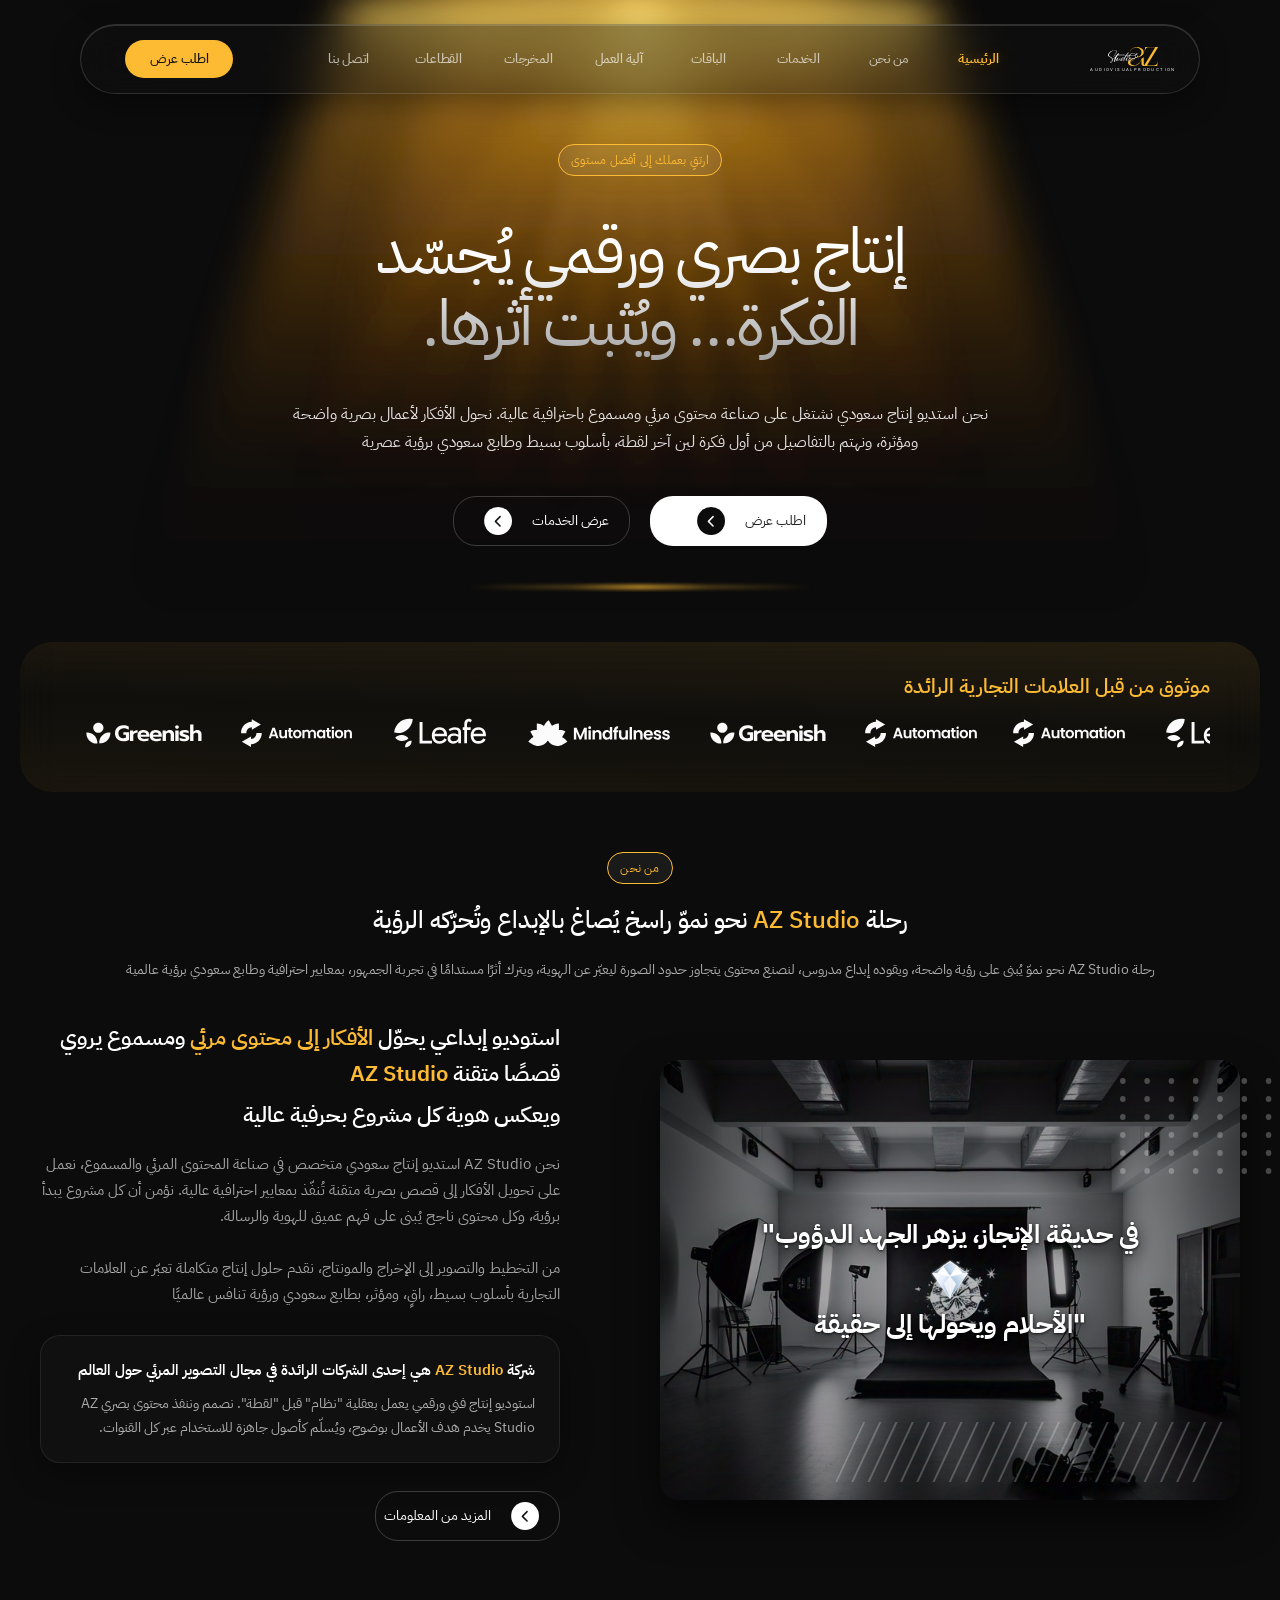
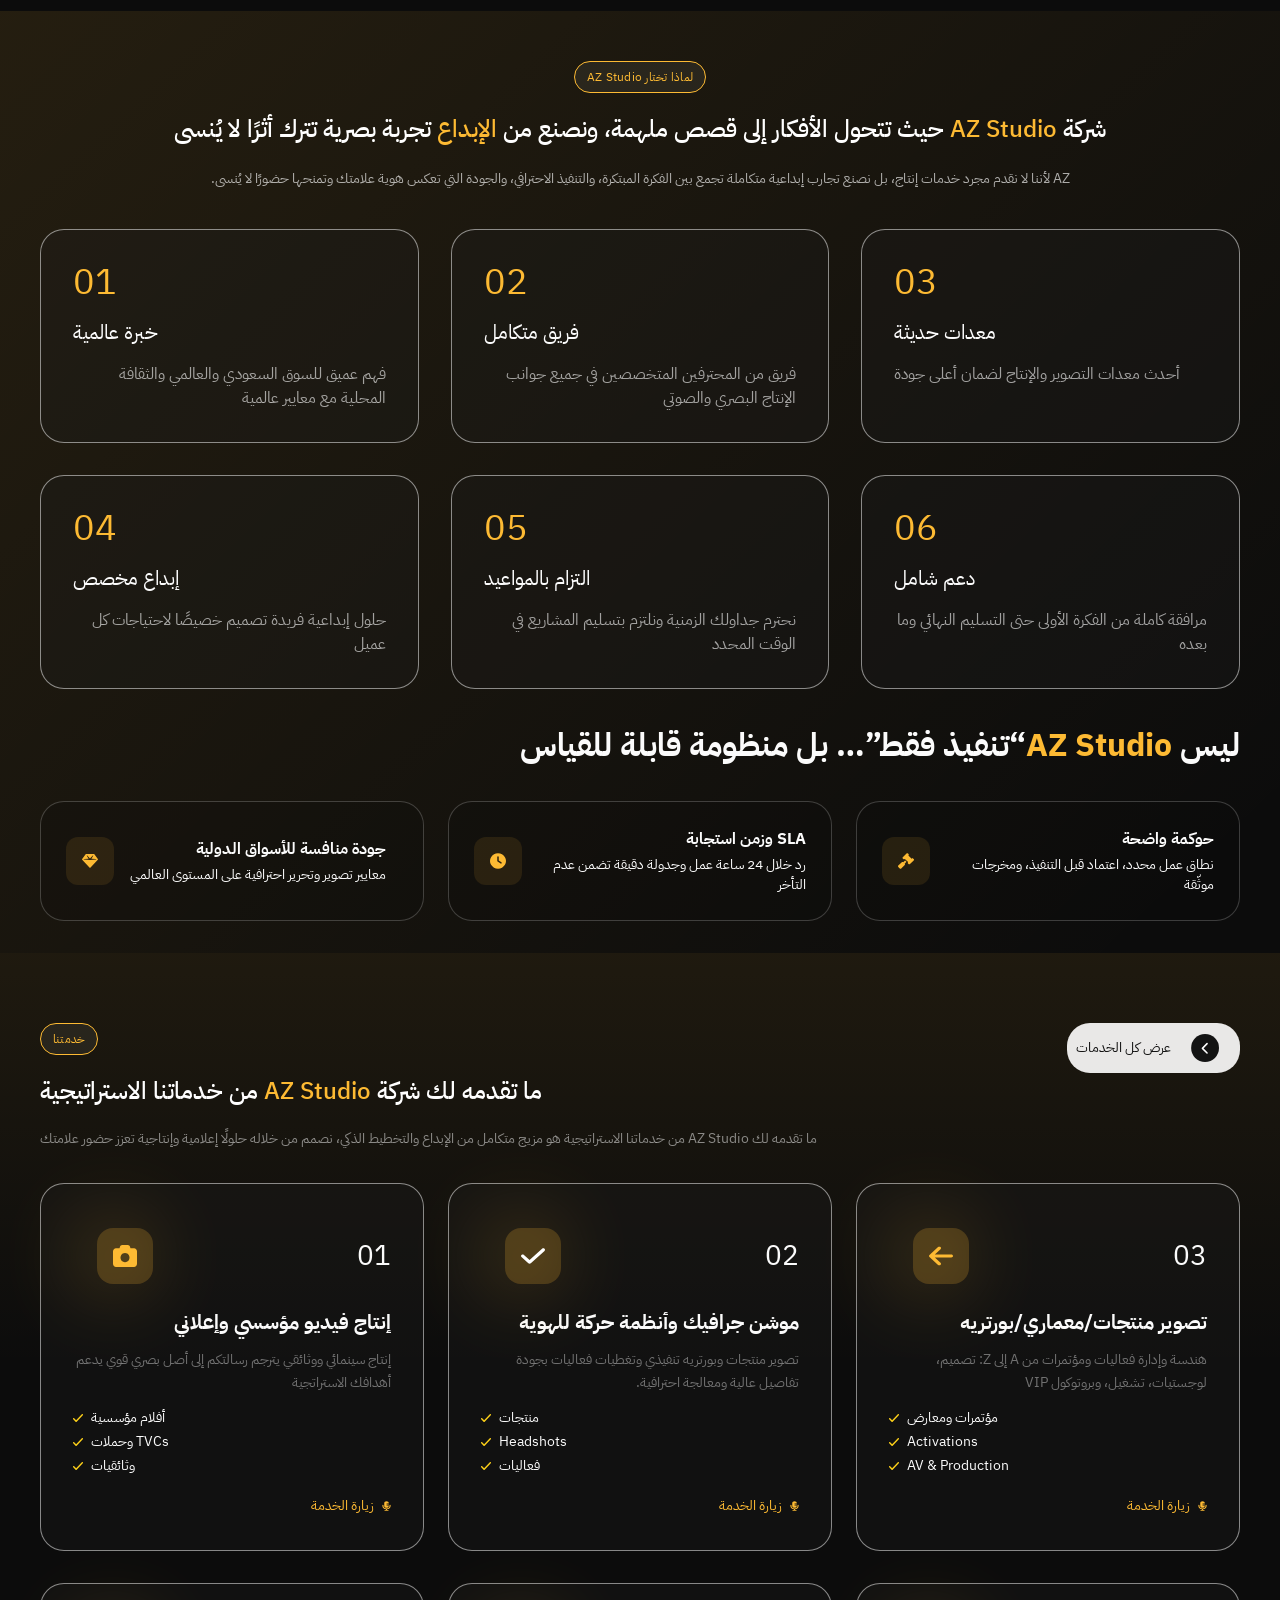
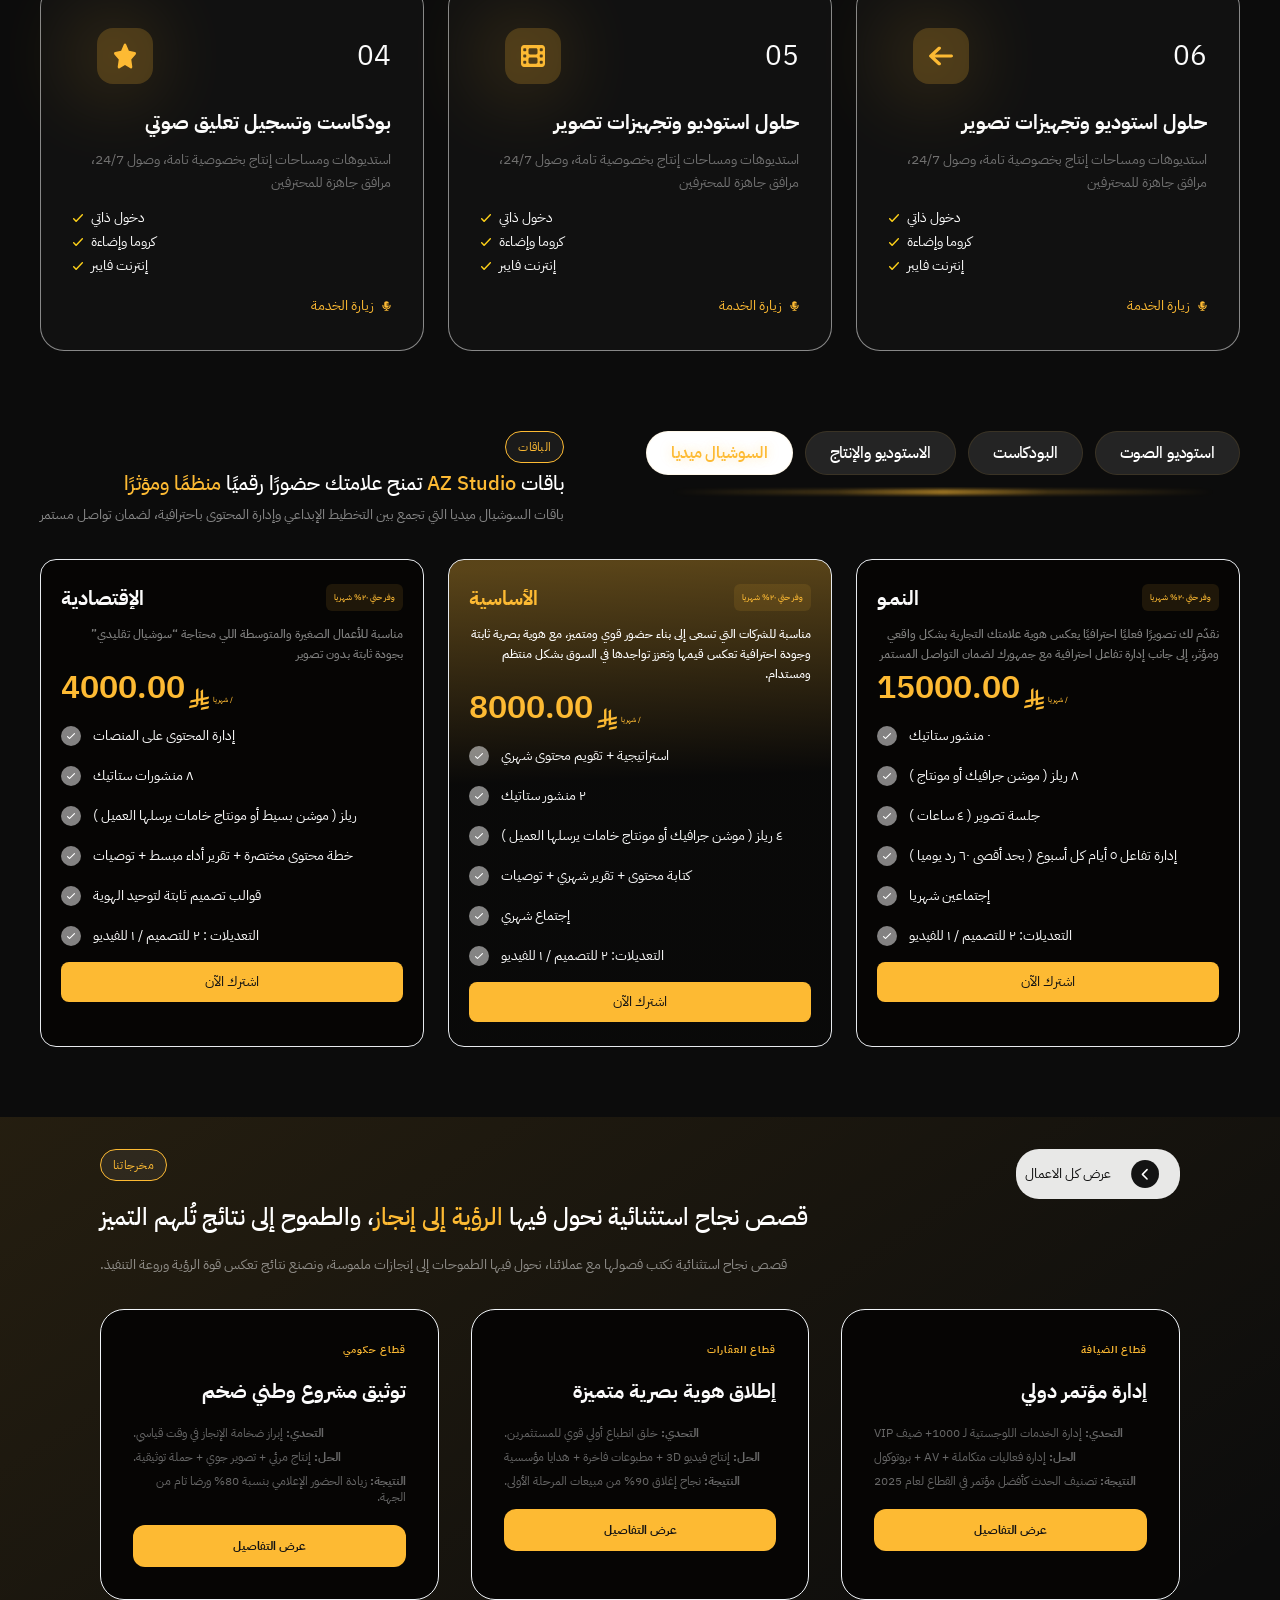
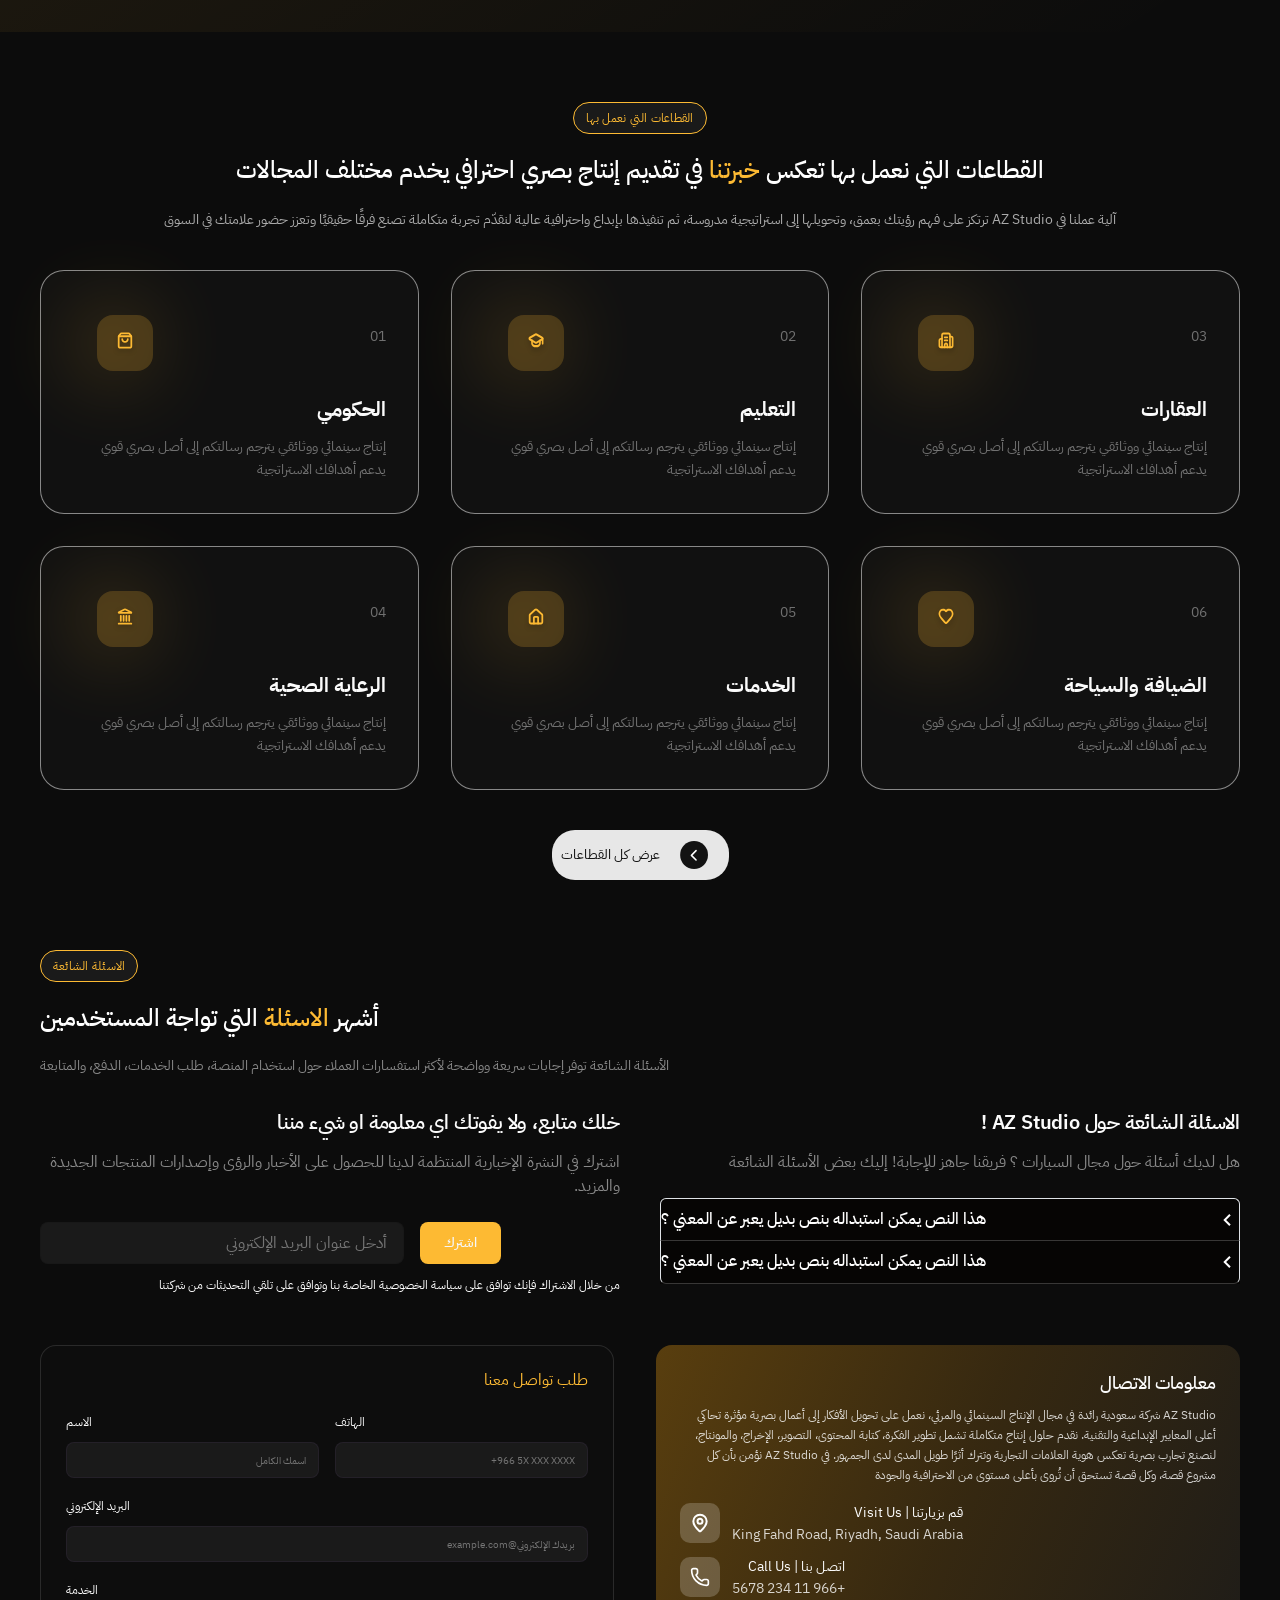
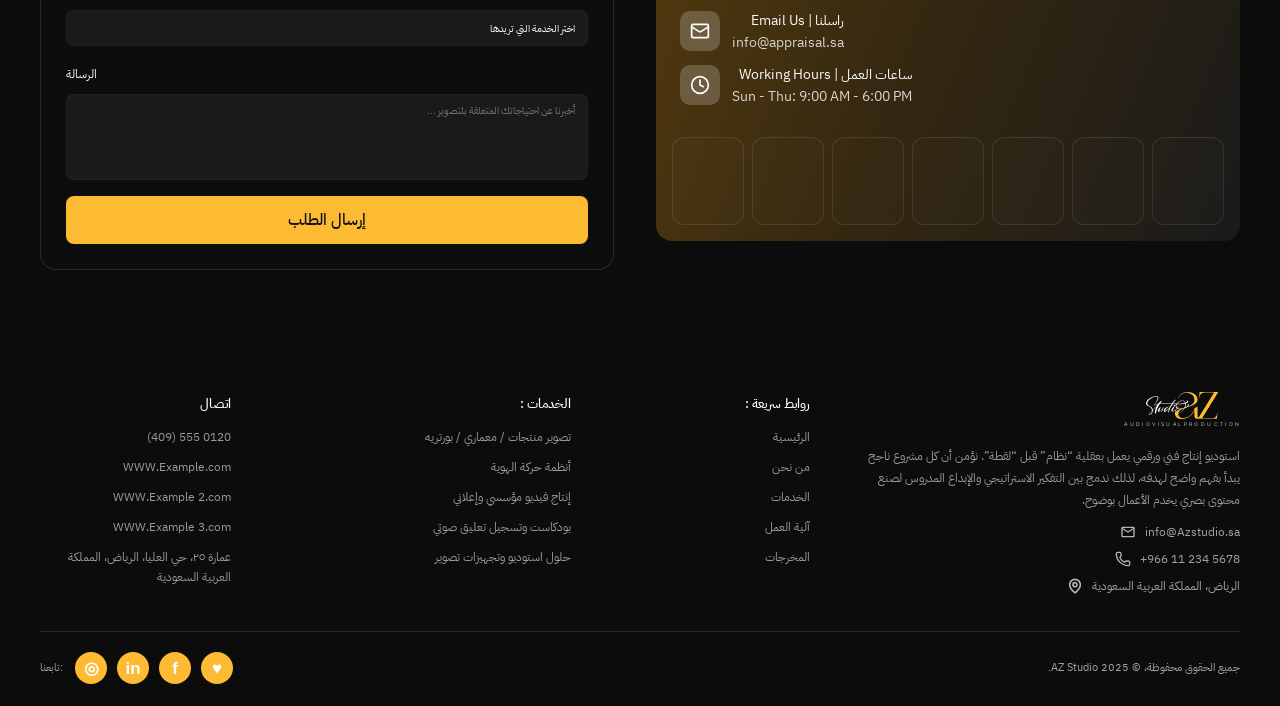
==== commit 3e3ddc0e: "Add About page and latest design updates" ====
--- a/index.html
+++ b/index.html
@@ -198,7 +198,11 @@
       </div>
 
       <header class="site-header">
-        <nav class="main-navigation" id="main-navigation" aria-label="التنقل الرئيسي">
+        <nav
+          class="main-navigation"
+          id="main-navigation"
+          aria-label="التنقل الرئيسي"
+        >
           <a class="brand-logo" href="#home" aria-label="AZ Studio">
             <span class="brand-mark">
               <img
@@ -218,8 +222,8 @@
           </a>
           <ul class="nav-links" id="main-menu">
             <li><a class="nav-link active" href="#home">الرئيسية</a></li>
-            <li><a class="nav-link" href="#about">من نحن</a></li>
-            <li><a class="nav-link" href="#services">الخدمات</a></li>
+            <li><a class="nav-link" href="about.html">من نحن</a></li>
+            <li><a href="services.html" class="nav-link"> الخدمات</a></li>
             <li><a class="nav-link" href="#packages">الباقات</a></li>
             <li><a class="nav-link" href="#why">آلية العمل</a></li>
             <li><a class="nav-link" href="#work">المخرجات</a></li>
@@ -297,31 +301,47 @@
           <div class="section-header">
             <span class="section-badge">من نحن</span>
             <h2 class="section-title">
-              رحلة <span class="accent">AZ Studio</span> نحو نموّ راسخ يُصاغ بالإبداع وتُحرّكه الرؤية
+              رحلة <span class="accent">AZ Studio</span> نحو نموّ راسخ يُصاغ
+              بالإبداع وتُحرّكه الرؤية
             </h2>
             <p class="section-lead">
-              رحلة AZ Studio نحو نموّ يُبنى على رؤية واضحة، ويقوده إبداع مدروس، لنصنع محتوى يتجاوز حدود الصورة ليعبّر عن الهوية، ويترك أثرًا مستدامًا في تجربة الجمهور، بمعايير احترافية وطابع سعودي برؤية عالمية
+              رحلة AZ Studio نحو نموّ يُبنى على رؤية واضحة، ويقوده إبداع مدروس،
+              لنصنع محتوى يتجاوز حدود الصورة ليعبّر عن الهوية، ويترك أثرًا
+              مستدامًا في تجربة الجمهور، بمعايير احترافية وطابع سعودي برؤية
+              عالمية
             </p>
           </div>
           <div class="about-layout">
             <div class="about-copy">
               <div>
                 <h3 class="about-heading">
-                  استوديو إبداعي يحوّل <span class="accent">الأفكار إلى محتوى مرئي</span> ومسموع يروي قصصًا متقنة <span class="accent">AZ Studio</span>
-                  <span class="about-heading-sub">ويعكس هوية كل مشروع بحرفية عالية</span>
+                  استوديو إبداعي يحوّل
+                  <span class="accent">الأفكار إلى محتوى مرئي</span> ومسموع يروي
+                  قصصًا متقنة <span class="accent">AZ Studio</span>
+                  <span class="about-heading-sub"
+                    >ويعكس هوية كل مشروع بحرفية عالية</span
+                  >
                 </h3>
                 <p class="about-body">
-                  نحن AZ Studio استديو إنتاج سعودي متخصص في صناعة المحتوى المرئي والمسموع، نعمل على تحويل الأفكار إلى قصص بصرية متقنة تُنفّذ بمعايير احترافية عالية. نؤمن أن كل مشروع يبدأ برؤية، وكل محتوى ناجح يُبنى على فهم عميق للهوية والرسالة.
+                  نحن AZ Studio استديو إنتاج سعودي متخصص في صناعة المحتوى المرئي
+                  والمسموع، نعمل على تحويل الأفكار إلى قصص بصرية متقنة تُنفّذ
+                  بمعايير احترافية عالية. نؤمن أن كل مشروع يبدأ برؤية، وكل محتوى
+                  ناجح يُبنى على فهم عميق للهوية والرسالة.
                   <br /><br />
-                  من التخطيط والتصوير إلى الإخراج والمونتاج، نقدم حلول إنتاج متكاملة تعبّر عن العلامات التجارية بأسلوب بسيط، راقٍ، ومؤثر، بطابع سعودي ورؤية تنافس عالميًا
+                  من التخطيط والتصوير إلى الإخراج والمونتاج، نقدم حلول إنتاج
+                  متكاملة تعبّر عن العلامات التجارية بأسلوب بسيط، راقٍ، ومؤثر،
+                  بطابع سعودي ورؤية تنافس عالميًا
                 </p>
               </div>
               <div class="about-note">
                 <p class="about-note-title">
-                  شركة <span class="accent">AZ Studio</span> هي إحدى الشركات الرائدة في مجال التصوير المرئي حول العالم
+                  شركة <span class="accent">AZ Studio</span> هي إحدى الشركات
+                  الرائدة في مجال التصوير المرئي حول العالم
                 </p>
                 <p class="about-note-text">
-                  استوديو إنتاج فني ورقمي يعمل بعقلية "نظام" قبل "لقطة". نصمم وننفذ محتوى بصري AZ Studio يخدم هدف الأعمال بوضوح، ويُسلّم كأصول جاهزة للاستخدام عبر كل القنوات.
+                  استوديو إنتاج فني ورقمي يعمل بعقلية "نظام" قبل "لقطة". نصمم
+                  وننفذ محتوى بصري AZ Studio يخدم هدف الأعمال بوضوح، ويُسلّم
+                  كأصول جاهزة للاستخدام عبر كل القنوات.
                 </p>
               </div>
               <a class="pill-button" href="#contact">
@@ -332,36 +352,122 @@
               </a>
             </div>
             <div class="about-media">
-              <img class="about-media-img" src="./assets-design/images/about.jpg" alt="استوديو تصوير" />
+              <img
+                class="about-media-img"
+                src="./assets-design/images/about.jpg"
+                alt="استوديو تصوير"
+              />
               <div class="about-quote-container">
-                <p class="about-quote-top">"في حديقة الإنجاز، يزهر الجهد الدؤوب</p>
+                <p class="about-quote-top">
+                  "في حديقة الإنجاز، يزهر الجهد الدؤوب
+                </p>
                 <div class="about-diamond-wrapper">
-                  <svg class="about-diamond-svg" width="46" height="46" viewBox="0 0 100 100" fill="none" xmlns="http://www.w3.org/2000/svg">
+                  <svg
+                    class="about-diamond-svg"
+                    width="46"
+                    height="46"
+                    viewBox="0 0 100 100"
+                    fill="none"
+                    xmlns="http://www.w3.org/2000/svg"
+                  >
                     <defs>
-                      <linearGradient id="dGrad1" x1="0%" y1="0%" x2="100%" y2="100%">
+                      <linearGradient
+                        id="dGrad1"
+                        x1="0%"
+                        y1="0%"
+                        x2="100%"
+                        y2="100%"
+                      >
                         <stop offset="0%" stop-color="#ffffff" />
                         <stop offset="40%" stop-color="#e8f0fe" />
                         <stop offset="100%" stop-color="#90adc8" />
                       </linearGradient>
-                      <linearGradient id="dGrad2" x1="100%" y1="0%" x2="0%" y2="100%">
-                        <stop offset="0%" stop-color="#ffffff" stop-opacity="0.95" />
-                        <stop offset="50%" stop-color="#b8d0e8" stop-opacity="0.8" />
-                        <stop offset="100%" stop-color="#5a7d9e" stop-opacity="0.85" />
+                      <linearGradient
+                        id="dGrad2"
+                        x1="100%"
+                        y1="0%"
+                        x2="0%"
+                        y2="100%"
+                      >
+                        <stop
+                          offset="0%"
+                          stop-color="#ffffff"
+                          stop-opacity="0.95"
+                        />
+                        <stop
+                          offset="50%"
+                          stop-color="#b8d0e8"
+                          stop-opacity="0.8"
+                        />
+                        <stop
+                          offset="100%"
+                          stop-color="#5a7d9e"
+                          stop-opacity="0.85"
+                        />
                       </linearGradient>
-                      <filter id="dGlow" x="-20%" y="-20%" width="140%" height="140%">
+                      <filter
+                        id="dGlow"
+                        x="-20%"
+                        y="-20%"
+                        width="140%"
+                        height="140%"
+                      >
                         <feGaussianBlur stdDeviation="2.5" result="blur" />
-                        <feComposite in="SourceGraphic" in2="blur" operator="over" />
+                        <feComposite
+                          in="SourceGraphic"
+                          in2="blur"
+                          operator="over"
+                        />
                       </filter>
                     </defs>
                     <g filter="url(#dGlow)">
-                      <polygon points="35,20 65,20 78,36 50,42 22,36" fill="#ffffff" fill-opacity="0.95" stroke="#ffffff" stroke-width="1" />
-                      <polygon points="50,10 65,20 50,42 35,20" fill="url(#dGrad2)" stroke="#ffffff" stroke-width="1" />
-                      <polygon points="50,10 88,36 78,36 65,20" fill="url(#dGrad1)" stroke="#ffffff" stroke-width="1" />
-                      <polygon points="50,10 12,36 22,36 35,20" fill="url(#dGrad2)" stroke="#ffffff" stroke-width="1" />
-                      <polygon points="50,90 50,42 78,36 88,36" fill="url(#dGrad2)" stroke="#ffffff" stroke-width="1" />
-                      <polygon points="50,90 50,42 22,36 12,36" fill="url(#dGrad1)" stroke="#ffffff" stroke-width="1" />
-                      <polygon points="50,90 50,42 63,58" fill="#ffffff" fill-opacity="0.8" />
-                      <polygon points="50,90 50,42 37,58" fill="#ffffff" fill-opacity="0.7" />
+                      <polygon
+                        points="35,20 65,20 78,36 50,42 22,36"
+                        fill="#ffffff"
+                        fill-opacity="0.95"
+                        stroke="#ffffff"
+                        stroke-width="1"
+                      />
+                      <polygon
+                        points="50,10 65,20 50,42 35,20"
+                        fill="url(#dGrad2)"
+                        stroke="#ffffff"
+                        stroke-width="1"
+                      />
+                      <polygon
+                        points="50,10 88,36 78,36 65,20"
+                        fill="url(#dGrad1)"
+                        stroke="#ffffff"
+                        stroke-width="1"
+                      />
+                      <polygon
+                        points="50,10 12,36 22,36 35,20"
+                        fill="url(#dGrad2)"
+                        stroke="#ffffff"
+                        stroke-width="1"
+                      />
+                      <polygon
+                        points="50,90 50,42 78,36 88,36"
+                        fill="url(#dGrad2)"
+                        stroke="#ffffff"
+                        stroke-width="1"
+                      />
+                      <polygon
+                        points="50,90 50,42 22,36 12,36"
+                        fill="url(#dGrad1)"
+                        stroke="#ffffff"
+                        stroke-width="1"
+                      />
+                      <polygon
+                        points="50,90 50,42 63,58"
+                        fill="#ffffff"
+                        fill-opacity="0.8"
+                      />
+                      <polygon
+                        points="50,90 50,42 37,58"
+                        fill="#ffffff"
+                        fill-opacity="0.7"
+                      />
                     </g>
                   </svg>
                 </div>
--- a/css/style.css
+++ b/css/style.css
@@ -1,8 +1,72 @@
 /* Base */
 :root {
+    --space-1: 4px;
+    --space-2: 8px;
+    --space-3: 12px;
+    --space-4: 16px;
+    --space-5: 20px;
+    --space-6: 24px;
+    --space-7: 28px;
+    --space-8: 32px;
+    --space-9: 36px;
+    --space-10: 40px;
+    --space-12: 48px;
+    --space-14: 56px;
+    --space-16: 64px;
+    --space-20: 80px;
+    --space-24: 96px;
+
+    --font-display-1: 96px;
+    --font-display-2: 64px;
+    --font-display-3: 48px;
+    --font-heading-1: 40px;
+    --font-heading-2: 32px;
+    --font-heading-3: 28px;
+    --font-heading-4: 24px;
+    --font-heading-5: 20px;
+    --font-heading-6: 16px;
+    --font-body: 14px;
+    --font-button: 14px;
+
+    --color-primary-900: #963b0d;
+    --color-primary-800: #b84e08;
+    --color-primary-700: #d66700;
+    --color-primary-600: #f18a00;
+    --color-primary-500: #fdba33;
+    --color-primary-400: #ffca4f;
+    --color-primary-300: #ffe08b;
+    --color-primary-200: #ffedc2;
+    --color-primary-100: #fff9ea;
+    --color-success-900: #444444;
+    --color-success-800: #505050;
+    --color-success-700: #606060;
+    --color-success-600: #707070;
+    --color-success-500: #8b8b8b;
+    --color-success-400: #adadad;
+    --color-success-300: #cfcfcf;
+    --color-success-200: #e7e7e7;
+    --color-success-100: #f6f6f6;
+    --color-gray-900: #1d2026;
+    --color-gray-800: #343944;
+    --color-gray-700: #515867;
+    --color-gray-600: #707888;
+    --color-gray-500: #8e96a5;
+    --color-gray-400: #a3a9b7;
+    --color-gray-300: #b5bac7;
+    --color-gray-200: #cdd1da;
+    --color-gray-100: #e9ebf0;
+    --color-white: #ffffff;
+
+    --layout-columns-desktop: 12;
+    --layout-margin-desktop: 120px;
+    --layout-gutter-desktop: 40px;
+    --layout-columns-mobile: 4;
+    --layout-margin-mobile: 16px;
+    --layout-gutter-mobile: 16px;
+
     --black: #0c0c0c;
     --white: #fbfbfb;
-    --primary: #fdba33;
+    --primary: var(--color-primary-500);
     --text-muted: rgba(255, 255, 255, 0.5);
     --text-soft: rgba(255, 255, 255, 0.88);
     --border-soft: rgba(255, 255, 255, 0.2);
@@ -56,9 +120,9 @@
 
 .content-wrap {
     width: 100%;
-    max-width: 1240px;
+    max-width: 1200px;
     margin: 0 auto;
-    padding: 0 20px;
+    padding: 0;
 }
 
 /* Typography */
@@ -81,7 +145,7 @@
 
 .section-title {
     margin: 0;
-    font-size: 24px;
+    font-size: var(--font-heading-4);
     font-weight: 500;
     line-height: 40px;
     color: #fff;
@@ -94,25 +158,63 @@
 
 .section-lead {
     margin: 0;
-    font-size: 16px;
+    font-size: var(--font-body);
     font-weight: 400;
     line-height: 24px;
     color: var(--text-muted);
 }
 
 /* Buttons */
+.btn {
+    display: inline-flex;
+    align-items: center;
+    justify-content: center;
+    min-height: 40px;
+    padding: var(--space-2) var(--space-4);
+    border: 1px solid transparent;
+    border-radius: 8px;
+    font-size: var(--font-button);
+    font-weight: 500;
+    line-height: 20px;
+    cursor: pointer;
+    white-space: nowrap;
+    transition: filter 0.2s ease, transform 0.2s ease;
+}
+
+.btn:hover {
+    filter: brightness(1.08);
+    transform: translateY(-1px);
+}
+
+.btn-primary {
+    background: var(--color-primary-500);
+    color: var(--color-gray-900);
+}
+
+.btn-secondary {
+    border-color: var(--color-primary-500);
+    background: transparent;
+    color: var(--color-primary-500);
+}
+
+.btn-ghost {
+    border-color: var(--border-soft);
+    background: transparent;
+    color: var(--color-white);
+}
+
 .pill-button {
     display: inline-flex;
     align-items: center;
     justify-content: flex-end;
-    gap: 20px;
+    gap: var(--space-5);
     min-height: 48px;
-    padding: 10px 20px 10px 10px;
+    padding: 10px var(--space-5) 10px var(--space-2);
     border-radius: 23px;
     border: 1px solid var(--border-soft);
     background: transparent;
     color: #fff;
-    font-size: 16px;
+    font-size: var(--font-button);
     font-weight: 400;
     line-height: 1;
     cursor: pointer;
@@ -157,7 +259,7 @@
     border-radius: 8px;
     background: var(--primary);
     color: #131313;
-    font-size: 14px;
+    font-size: var(--font-button);
     font-weight: 400;
     line-height: 15px;
     cursor: pointer;
@@ -639,21 +741,23 @@
 .sector-grid,
 .system-grid {
     direction: rtl;
+    grid-template-columns: repeat(12, minmax(0, 1fr));
+    column-gap: var(--layout-gutter-desktop);
 }
 
 .reason-grid {
     display: grid;
-    grid-template-columns: repeat(3, minmax(0, 1fr));
-    gap: 32px;
+    gap: var(--space-8);
 }
 
 .reason-card {
+    grid-column: span 4;
     display: flex;
     flex-direction: column;
     align-items: flex-end;
-    gap: 16px;
+    gap: var(--space-4);
     min-height: 210px;
-    padding: 32px;
+    padding: var(--space-8);
     border: 1px solid var(--card-border);
     border-radius: 24px;
     background: var(--card-bg);
@@ -705,8 +809,11 @@
 
 .system-grid {
     display: grid;
-    grid-template-columns: repeat(3, minmax(0, 1fr));
-    gap: 24px;
+    gap: var(--space-6);
+}
+
+.system-card {
+    grid-column: span 4;
 }
 
 .system-card {
@@ -778,11 +885,11 @@
 
 .service-grid {
     display: grid;
-    grid-template-columns: repeat(3, minmax(0, 1fr));
-    gap: 32px 24px;
+    gap: var(--space-8) var(--space-6);
 }
 
 .service-card {
+    grid-column: span 4;
     min-height: 358px;
     padding: 32px;
     border: 1px solid var(--card-border);
@@ -964,11 +1071,11 @@
 
 .pricing-grid {
     display: grid;
-    grid-template-columns: repeat(3, minmax(0, 1fr));
-    gap: 24px;
+    gap: var(--space-6);
 }
 
 .pricing-card {
+    grid-column: span 4;
     display: flex;
     flex-direction: column;
     gap: 16px;
@@ -1092,11 +1199,11 @@
 
 .work-grid {
     display: grid;
-    grid-template-columns: repeat(3, minmax(0, 1fr));
-    gap: 32px;
+    gap: var(--space-8);
 }
 
 .work-card {
+    grid-column: span 4;
     display: flex;
     flex-direction: column;
     gap: 20px;
@@ -1154,11 +1261,11 @@
 
 .sector-grid {
     display: grid;
-    grid-template-columns: repeat(3, minmax(0, 1fr));
-    gap: 32px;
+    gap: var(--space-8);
 }
 
 .sector-card {
+    grid-column: span 4;
     padding: 32px;
     border: 1px solid var(--card-border);
     border-radius: 24px;
@@ -1643,6 +1750,11 @@
 
 /* Responsive */
 @media (max-width: 1199px) {
+    .content-wrap {
+        padding-right: var(--space-5);
+        padding-left: var(--space-5);
+    }
+
     .site-header,
     .work-section {
         padding-left: 24px;
@@ -1659,7 +1771,16 @@
     .work-grid,
     .sector-grid,
     .system-grid {
-        grid-template-columns: repeat(2, minmax(0, 1fr));
+        grid-template-columns: repeat(6, minmax(0, 1fr));
+    }
+
+    .reason-card,
+    .service-card,
+    .pricing-card,
+    .work-card,
+    .sector-card,
+    .system-card {
+        grid-column: span 3;
     }
 
     .packages-header,
@@ -1835,6 +1956,11 @@
 }
 
 @media (max-width: 767px) {
+    .content-wrap {
+        padding-right: var(--layout-margin-mobile);
+        padding-left: var(--layout-margin-mobile);
+    }
+
     .navbar-spotlight {
         height: 480px;
     }
@@ -1858,7 +1984,16 @@
     .work-grid,
     .sector-grid,
     .system-grid {
-        grid-template-columns: 1fr;
+        grid-template-columns: repeat(4, minmax(0, 1fr));
+    }
+
+    .reason-card,
+    .service-card,
+    .pricing-card,
+    .work-card,
+    .sector-card,
+    .system-card {
+        grid-column: span 4;
     }
 
     .section-title,
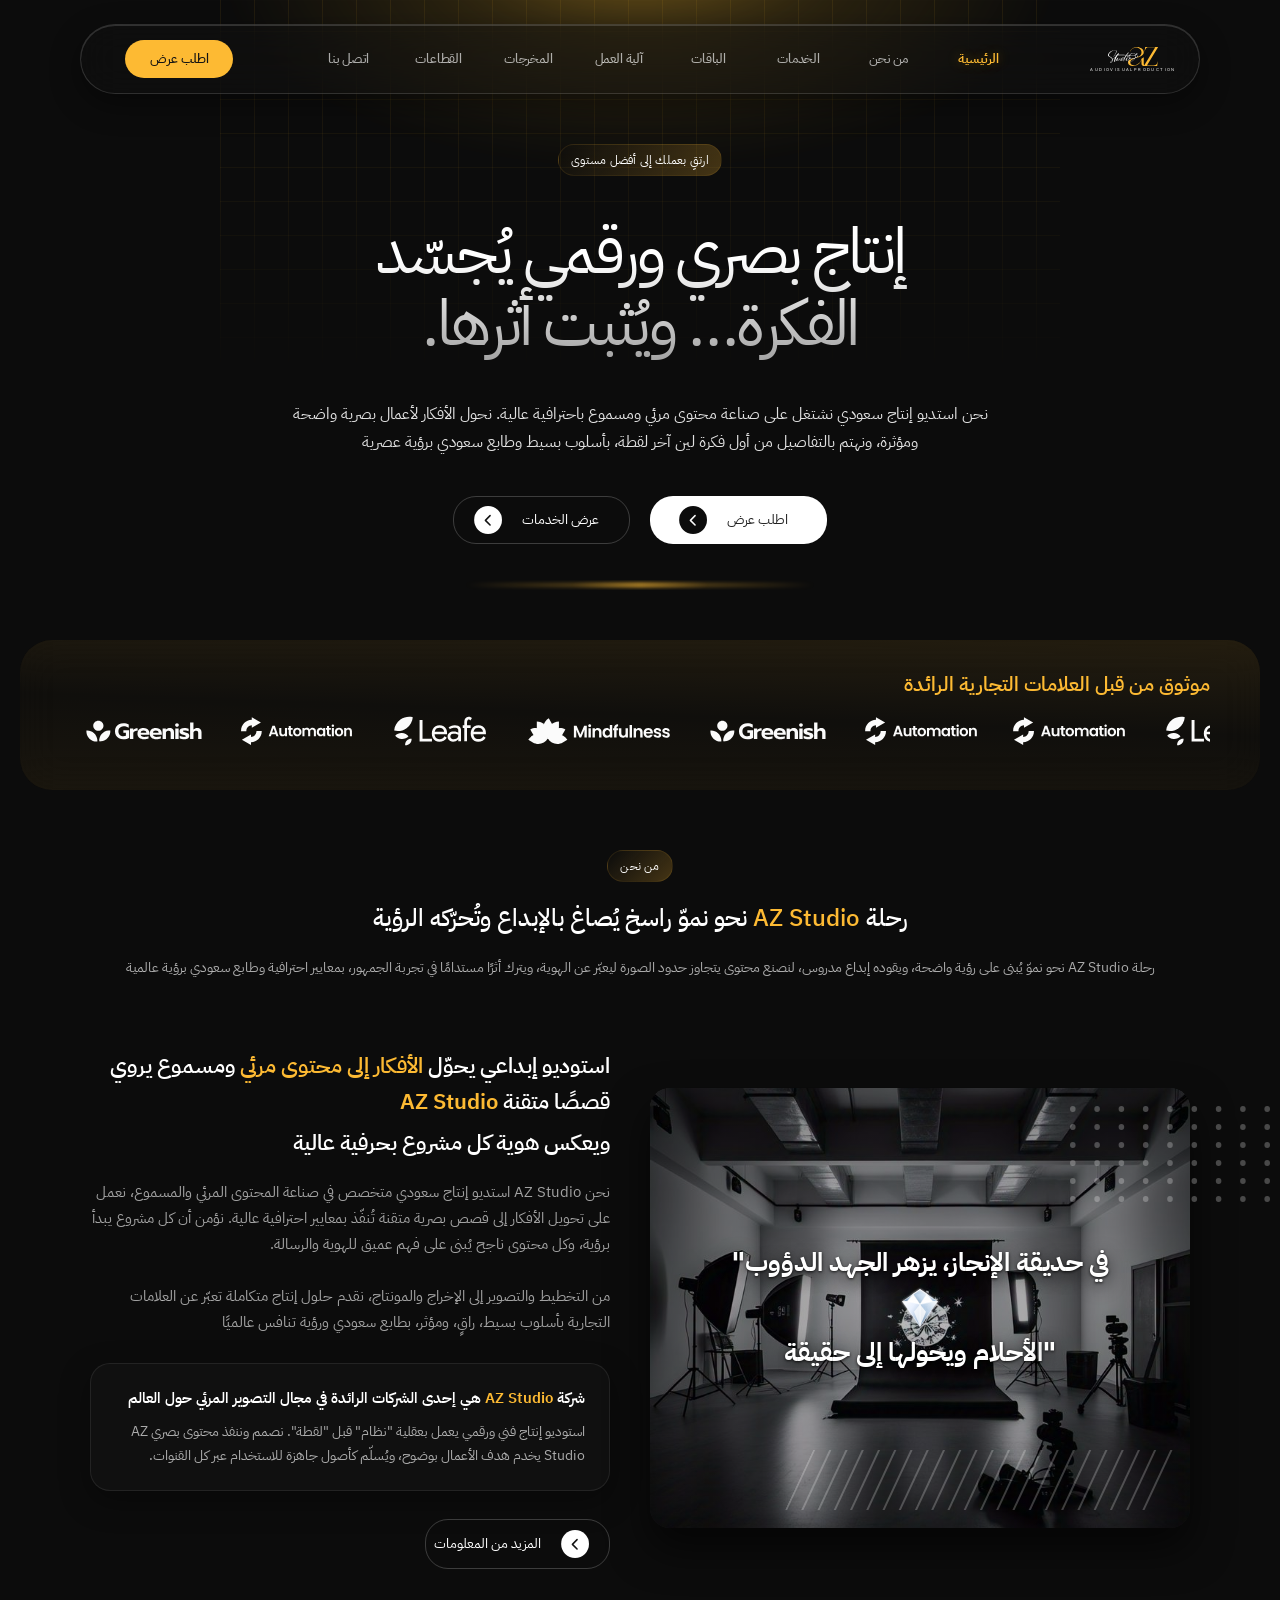
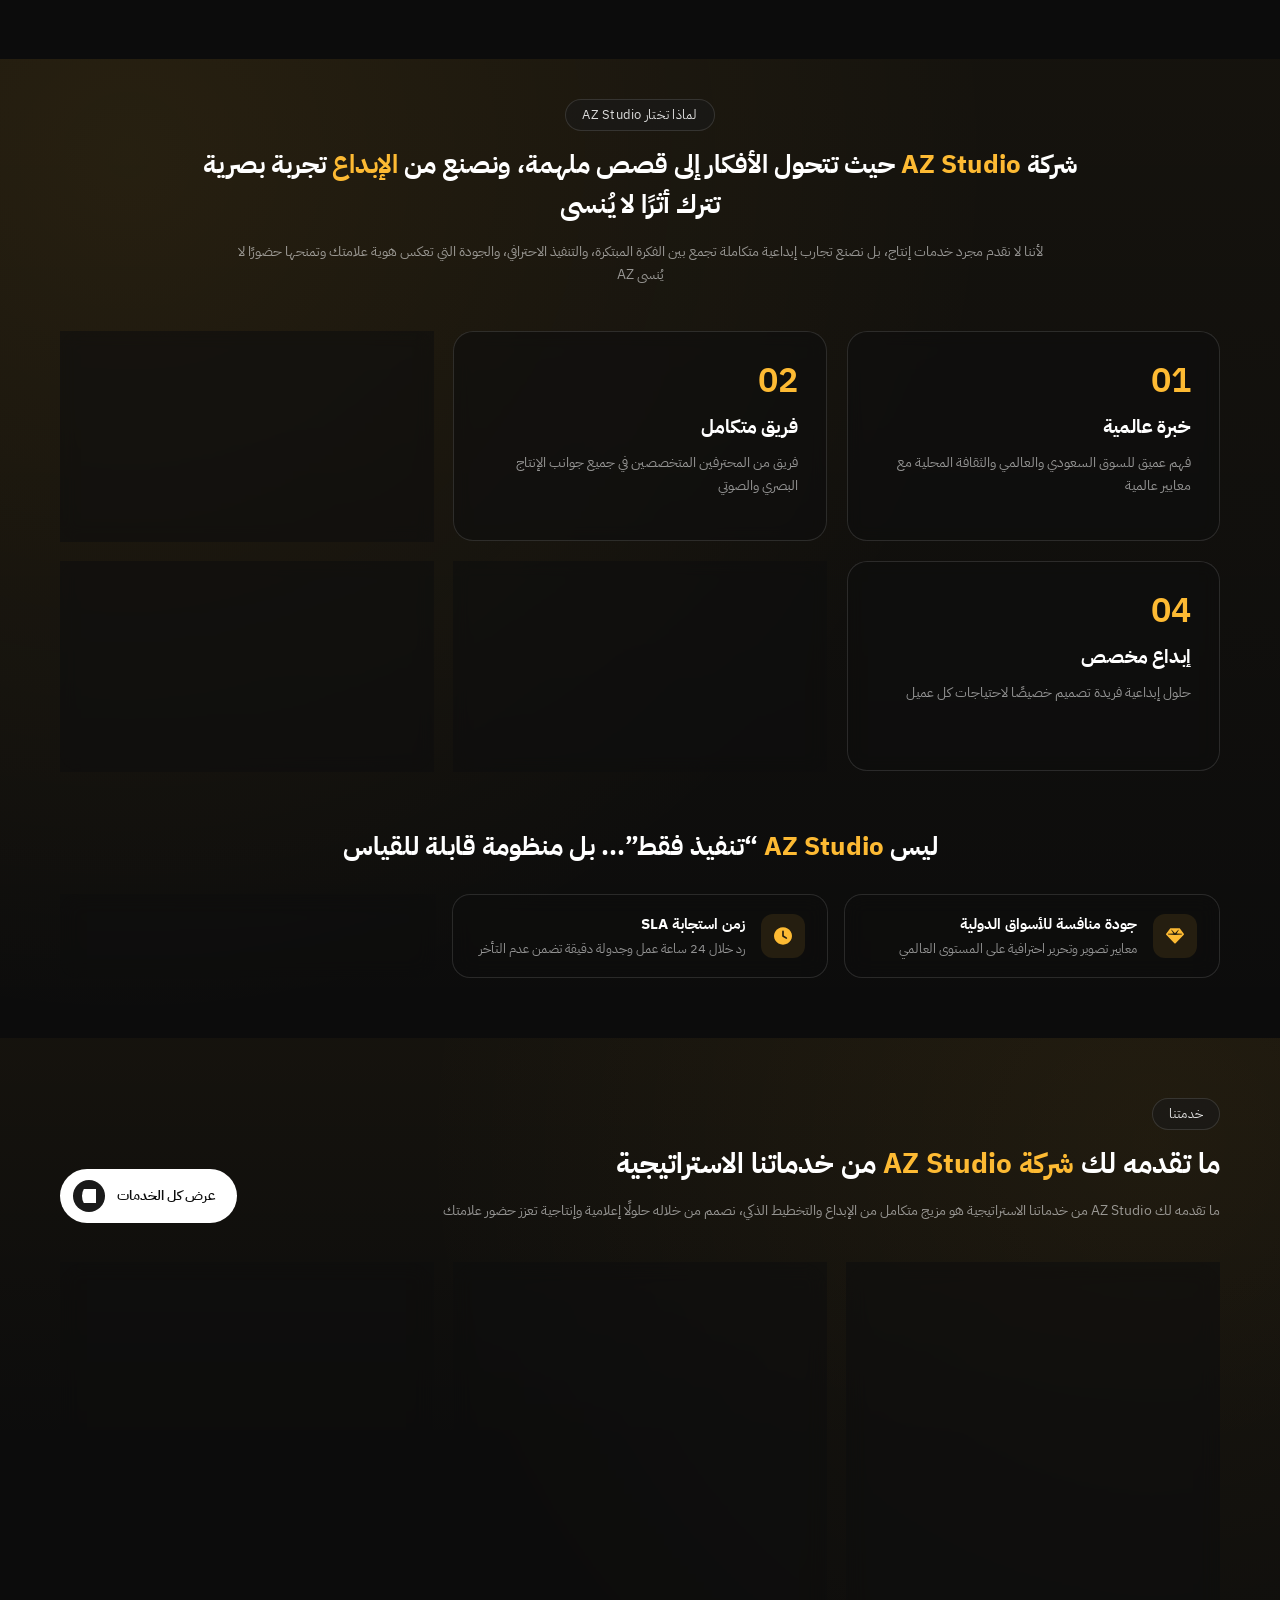
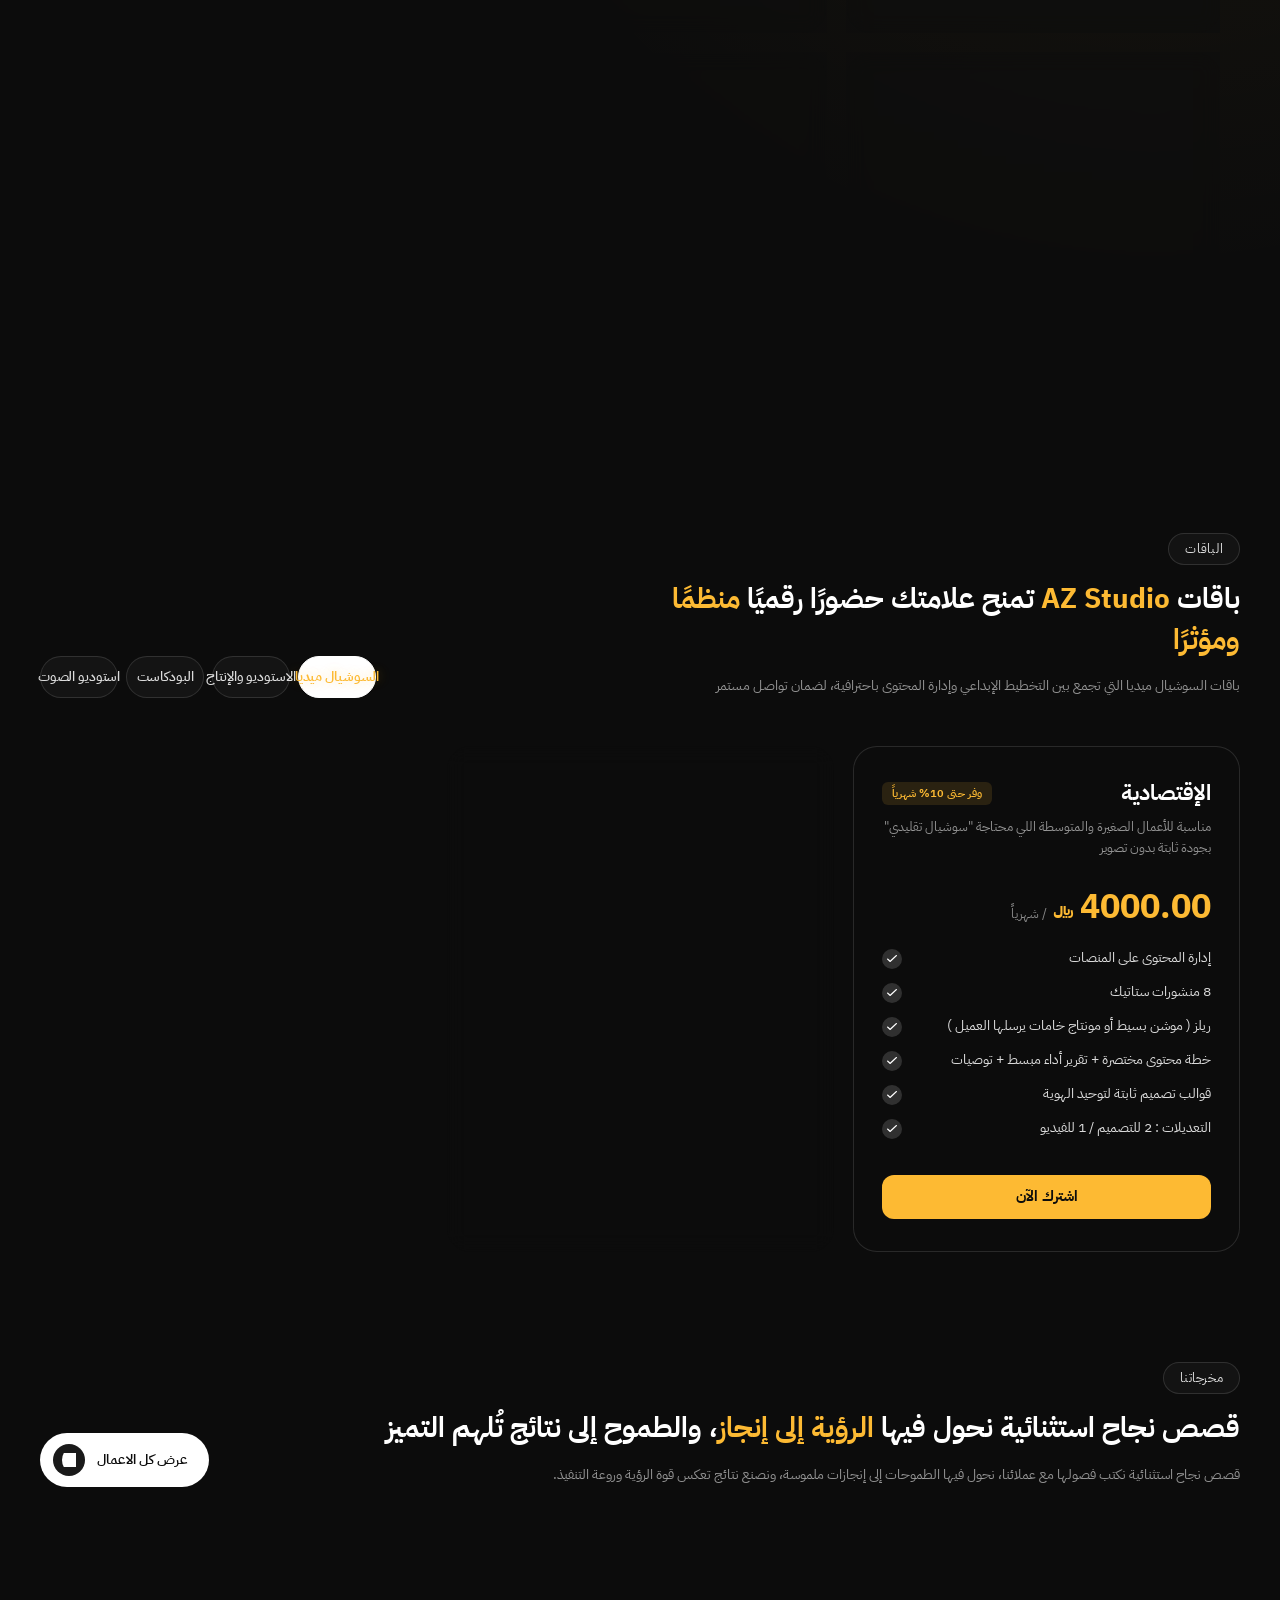
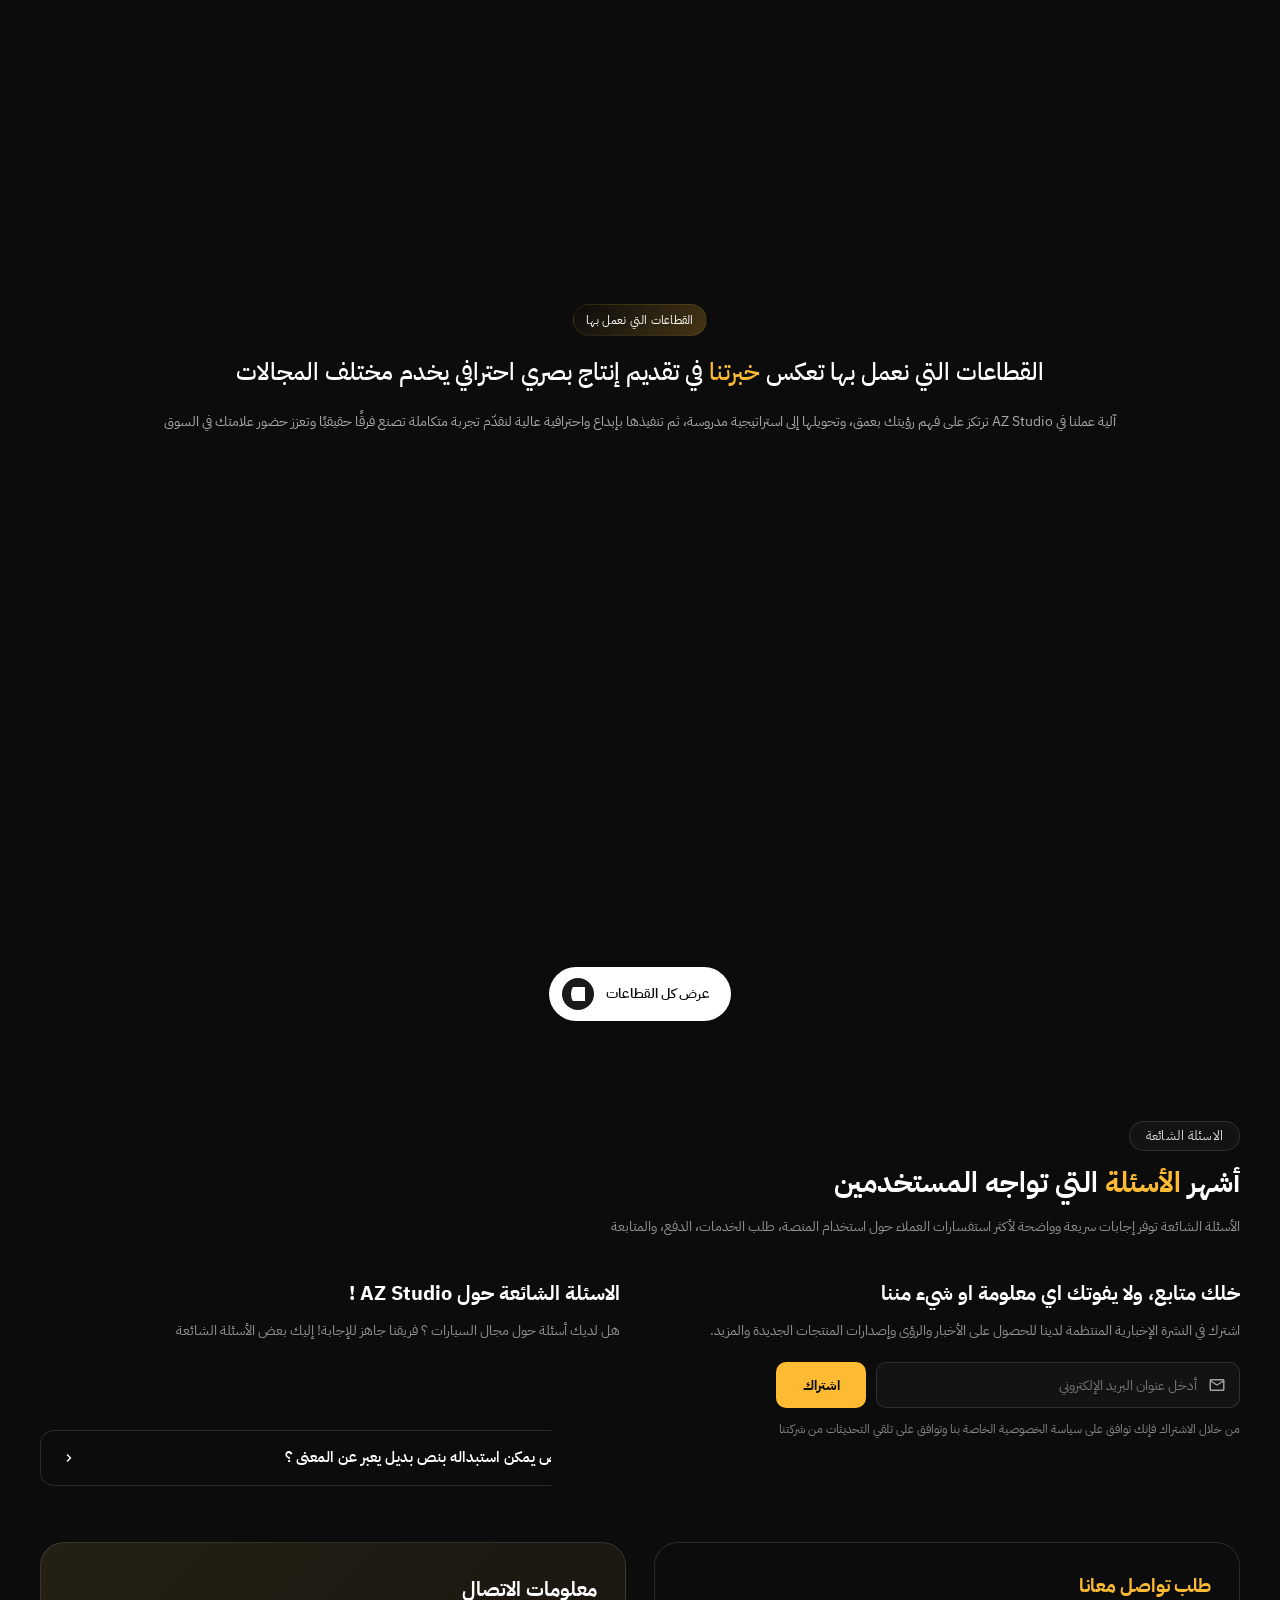
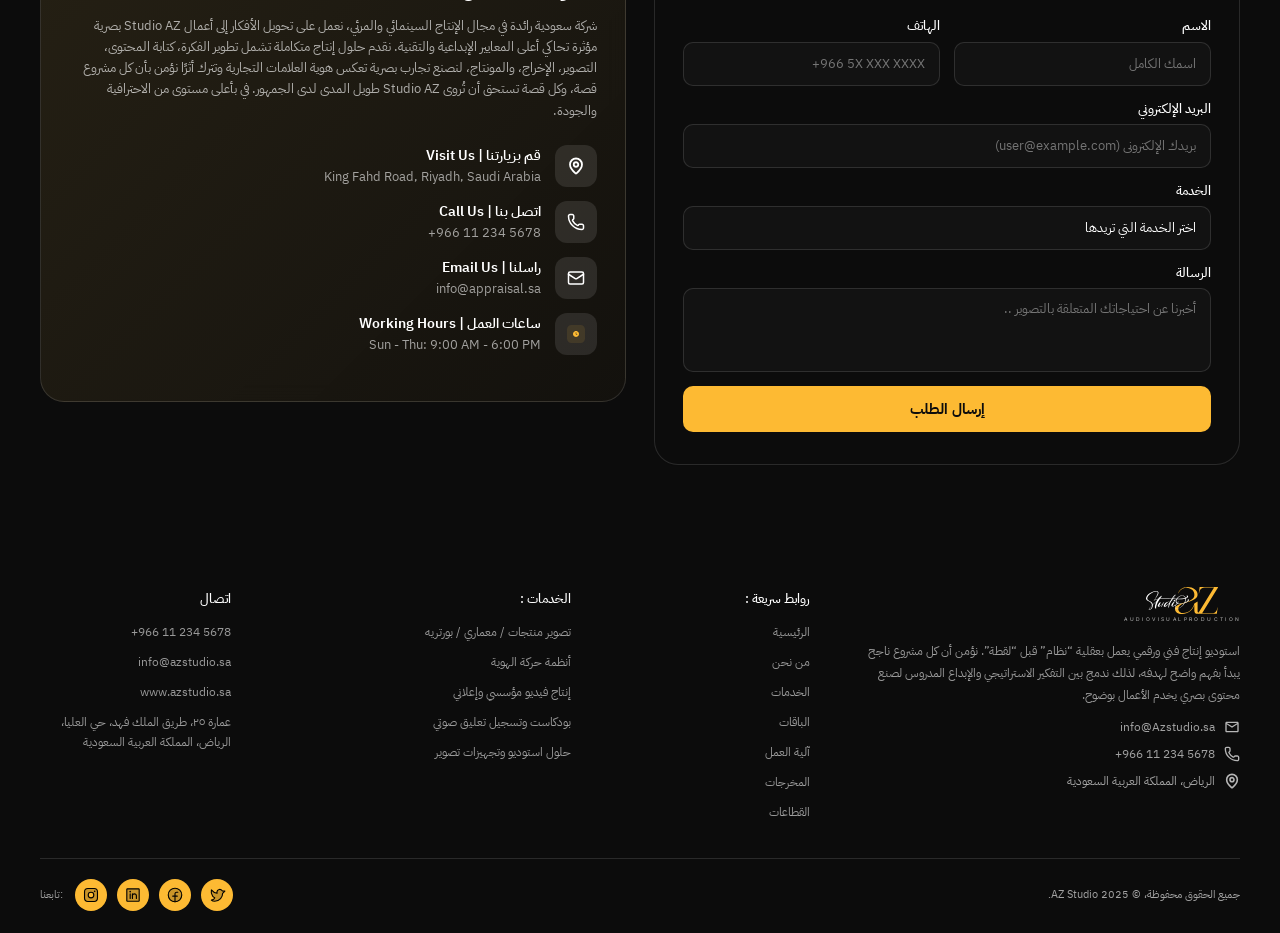
==== commit f5e4b149: "all pages done" ====
--- a/index.html
+++ b/index.html
@@ -18,184 +18,8 @@
   </head>
   <body>
     <div class="page-shell">
-      <!-- Navbar Spotlight Beam -->
-      <div class="navbar-spotlight" aria-hidden="true">
-        <svg
-          class="spotlight-svg"
-          viewBox="0 0 1200 650"
-          fill="none"
-          xmlns="http://www.w3.org/2000/svg"
-          preserveAspectRatio="xMidYMin slice"
-        >
-          <defs>
-            <radialGradient id="navGlowCore" cx="50%" cy="5%" r="45%">
-              <stop offset="0%" stop-color="#ffce52" stop-opacity="0.8" />
-              <stop offset="25%" stop-color="#f5a828" stop-opacity="0.55" />
-              <stop offset="55%" stop-color="#d47f15" stop-opacity="0.25" />
-              <stop offset="85%" stop-color="#6e3c04" stop-opacity="0.08" />
-              <stop offset="100%" stop-color="#000000" stop-opacity="0" />
-            </radialGradient>
-
-            <radialGradient id="navGlowWide" cx="50%" cy="0%" r="65%">
-              <stop offset="0%" stop-color="#f5a92a" stop-opacity="0.45" />
-              <stop offset="35%" stop-color="#c97712" stop-opacity="0.22" />
-              <stop offset="65%" stop-color="#5a2f02" stop-opacity="0.06" />
-              <stop offset="100%" stop-color="#000000" stop-opacity="0" />
-            </radialGradient>
-
-            <linearGradient
-              id="spotConeGrad"
-              x1="50%"
-              y1="0%"
-              x2="50%"
-              y2="100%"
-            >
-              <stop offset="0%" stop-color="#ffd257" stop-opacity="0.7" />
-              <stop offset="15%" stop-color="#f5a623" stop-opacity="0.5" />
-              <stop offset="45%" stop-color="#cc7810" stop-opacity="0.28" />
-              <stop offset="75%" stop-color="#733d02" stop-opacity="0.08" />
-              <stop offset="100%" stop-color="#0c0c0c" stop-opacity="0" />
-            </linearGradient>
-
-            <linearGradient
-              id="rayGradMain"
-              x1="50%"
-              y1="0%"
-              x2="50%"
-              y2="100%"
-            >
-              <stop offset="0%" stop-color="#ffe484" stop-opacity="0.65" />
-              <stop offset="20%" stop-color="#f8b334" stop-opacity="0.45" />
-              <stop offset="50%" stop-color="#d97f14" stop-opacity="0.2" />
-              <stop offset="80%" stop-color="#572e02" stop-opacity="0.04" />
-              <stop offset="100%" stop-color="#000000" stop-opacity="0" />
-            </linearGradient>
-
-            <linearGradient
-              id="rayGradSide"
-              x1="50%"
-              y1="0%"
-              x2="50%"
-              y2="100%"
-            >
-              <stop offset="0%" stop-color="#fdbb3a" stop-opacity="0.45" />
-              <stop offset="25%" stop-color="#e28c1b" stop-opacity="0.28" />
-              <stop offset="60%" stop-color="#804403" stop-opacity="0.08" />
-              <stop offset="100%" stop-color="#000000" stop-opacity="0" />
-            </linearGradient>
-
-            <filter id="softGlow" x="-20%" y="-20%" width="140%" height="140%">
-              <feGaussianBlur stdDeviation="35" result="blur" />
-            </filter>
-            <filter id="coneBlur" x="-20%" y="-20%" width="140%" height="140%">
-              <feGaussianBlur stdDeviation="22" result="blur" />
-            </filter>
-            <filter id="rayBlur" x="-20%" y="-20%" width="140%" height="140%">
-              <feGaussianBlur stdDeviation="12" result="blur" />
-            </filter>
-            <filter id="tightGlow" x="-20%" y="-20%" width="140%" height="140%">
-              <feGaussianBlur stdDeviation="16" result="blur" />
-            </filter>
-          </defs>
-
-          <!-- Wide Ambient Warmth -->
-          <ellipse
-            cx="600"
-            cy="30"
-            rx="560"
-            ry="320"
-            fill="url(#navGlowWide)"
-            filter="url(#softGlow)"
-          />
-
-          <!-- Main Spotlight Cone -->
-          <path
-            d="M 330 0 L 870 0 L 1080 580 L 120 580 Z"
-            fill="url(#spotConeGrad)"
-            filter="url(#coneBlur)"
-            opacity="0.85"
-          />
-
-          <!-- Inner Spotlight Cone -->
-          <path
-            d="M 420 0 L 780 0 L 920 520 L 280 520 Z"
-            fill="url(#spotConeGrad)"
-            filter="url(#coneBlur)"
-            opacity="0.65"
-          />
-
-          <!-- Volumetric God Rays (Downward Radiating Beams) -->
-          <g filter="url(#rayBlur)" style="mix-blend-mode: screen">
-            <polygon
-              points="560,0 590,0 230,550 170,550"
-              fill="url(#rayGradSide)"
-              opacity="0.45"
-            />
-            <polygon
-              points="570,0 595,0 340,550 290,550"
-              fill="url(#rayGradSide)"
-              opacity="0.6"
-            />
-            <polygon
-              points="580,0 600,0 450,560 405,560"
-              fill="url(#rayGradMain)"
-              opacity="0.7"
-            />
-            <polygon
-              points="588,0 604,0 535,570 495,570"
-              fill="url(#rayGradMain)"
-              opacity="0.8"
-            />
-
-            <polygon
-              points="594,0 606,0 618,570 582,570"
-              fill="url(#rayGradMain)"
-              opacity="0.9"
-            />
-
-            <polygon
-              points="596,0 612,0 705,570 665,570"
-              fill="url(#rayGradMain)"
-              opacity="0.8"
-            />
-            <polygon
-              points="600,0 620,0 795,560 750,560"
-              fill="url(#rayGradMain)"
-              opacity="0.7"
-            />
-            <polygon
-              points="605,0 630,0 910,550 860,550"
-              fill="url(#rayGradSide)"
-              opacity="0.6"
-            />
-            <polygon
-              points="610,0 640,0 1030,550 970,550"
-              fill="url(#rayGradSide)"
-              opacity="0.45"
-            />
-          </g>
-
-          <!-- High-intensity Backlight Hotspot behind navbar -->
-          <ellipse
-            cx="600"
-            cy="35"
-            rx="400"
-            ry="70"
-            fill="url(#navGlowCore)"
-            filter="url(#tightGlow)"
-            opacity="0.95"
-          />
-          <ellipse
-            cx="600"
-            cy="25"
-            rx="280"
-            ry="38"
-            fill="#ffde6a"
-            filter="url(#tightGlow)"
-            opacity="0.5"
-          />
-        </svg>
-      </div>
+      <!-- Navbar Mesh Grid & Glow -->
+      <div class="navbar-spotlight" aria-hidden="true"></div>
 
       <header class="site-header">
         <nav
@@ -221,14 +45,14 @@
             </p>
           </a>
           <ul class="nav-links" id="main-menu">
-            <li><a class="nav-link active" href="#home">الرئيسية</a></li>
-            <li><a class="nav-link" href="about.html">من نحن</a></li>
-            <li><a href="services.html" class="nav-link"> الخدمات</a></li>
-            <li><a class="nav-link" href="#packages">الباقات</a></li>
-            <li><a class="nav-link" href="#why">آلية العمل</a></li>
-            <li><a class="nav-link" href="#work">المخرجات</a></li>
-            <li><a class="nav-link" href="#sectors">القطاعات</a></li>
-            <li><a class="nav-link" href="#contact">اتصل بنا</a></li>
+            <li><a class="nav-link active" href="index.html">الرئيسية</a></li>
+            <li><a class="nav-link"        href="about.html">من نحن</a></li>
+            <li><a class="nav-link"        href="services.html">الخدمات</a></li>
+            <li><a class="nav-link"        href="packages.html">الباقات</a></li>
+            <li><a class="nav-link"        href="process.html">آلية العمل</a></li>
+            <li><a class="nav-link"        href="work.html">المخرجات</a></li>
+            <li><a class="nav-link"        href="sectors.html">القطاعات</a></li>
+            <li><a class="nav-link"        href="contact.html">اتصل بنا</a></li>
           </ul>
           <button
             class="menu-button"
@@ -238,7 +62,7 @@
           >
             ☰
           </button>
-          <a class="quote-button" href="#contact">اطلب عرض</a>
+          <a class="quote-button" href="contact.html">اطلب عرض</a>
         </nav>
       </header>
 
@@ -344,7 +168,7 @@
                   كأصول جاهزة للاستخدام عبر كل القنوات.
                 </p>
               </div>
-              <a class="pill-button" href="#contact">
+              <a class="pill-button" href="about.html">
                 <span class="button-icon"
                   ><img src="./assets-design/icons/chevron-outline.svg" alt=""
                 /></span>
@@ -498,17 +322,18 @@
                 بصرية تترك أثرًا لا يُنسى
               </h2>
               <p class="section-lead">
-                AZ لأننا لا نقدم مجرد خدمات إنتاج، بل نصنع تجارب إبداعية متكاملة
+                لأننا لا نقدم مجرد خدمات إنتاج، بل نصنع تجارب إبداعية متكاملة
                 تجمع بين الفكرة المبتكرة، والتنفيذ الاحترافي، والجودة التي تعكس
-                هوية علامتك وتمنحها حضورًا لا يُنسى.
+                هوية علامتك وتمنحها حضورًا لا يُنسى AZ
               </p>
             </div>
             <div class="reason-grid">
               <article class="reason-card">
-                <p class="reason-number">03</p>
-                <h3 class="reason-title">معدات حديثة</h3>
+                <p class="reason-number">01</p>
+                <h3 class="reason-title">خبرة عالمية</h3>
                 <p class="reason-text">
-                  أحدث معدات التصوير والإنتاج لضمان أعلى جودة
+                  فهم عميق للسوق السعودي والعالمي والثقافة المحلية مع معايير
+                  عالمية
                 </p>
               </article>
               <article class="reason-card">
@@ -520,11 +345,24 @@
                 </p>
               </article>
               <article class="reason-card">
-                <p class="reason-number">01</p>
-                <h3 class="reason-title">خبرة عالمية</h3>
+                <p class="reason-number">03</p>
+                <h3 class="reason-title">معدات حديثة</h3>
                 <p class="reason-text">
-                  فهم عميق للسوق السعودي والعالمي والثقافة المحلية مع معايير
-                  عالمية
+                  أحدث معدات التصوير والإنتاج لضمان أعلى جودة
+                </p>
+              </article>
+              <article class="reason-card">
+                <p class="reason-number">04</p>
+                <h3 class="reason-title">إبداع مخصص</h3>
+                <p class="reason-text">
+                  حلول إبداعية فريدة تصميم خصيصًا لاحتياجات كل عميل
+                </p>
+              </article>
+              <article class="reason-card">
+                <p class="reason-number">05</p>
+                <h3 class="reason-title">التزام بالمواعيد</h3>
+                <p class="reason-text">
+                  نحترم جداولك الزمنية ونلتزم بتسليم المشاريع في الوقت المحدد
                 </p>
               </article>
               <article class="reason-card">
@@ -534,55 +372,40 @@
                   مرافقة كاملة من الفكرة الأولى حتى التسليم النهائي وما بعده
                 </p>
               </article>
-              <article class="reason-card">
-                <p class="reason-number">05</p>
-                <h3 class="reason-title">التزام بالمواعيد</h3>
-                <p class="reason-text">
-                  نحترم جداولك الزمنية ونلتزم بتسليم المشاريع في الوقت المحدد
-                </p>
-              </article>
-              <article class="reason-card">
-                <p class="reason-number">04</p>
-                <h3 class="reason-title">إبداع مخصص</h3>
-                <p class="reason-text">
-                  حلول إبداعية فريدة تصميم خصيصًا لاحتياجات كل عميل
-                </p>
-              </article>
             </div>
             <div class="system-strip">
               <h2 class="system-title">
-                ليس <span class="accent">AZ Studio</span>“تنفيذ فقط”… بل منظومة
-                قابلة للقياس
+                ليس <span class="accent">AZ Studio</span> “تنفيذ فقط”... بل منظومة قابلة للقياس
               </h2>
               <div class="system-grid">
                 <article class="system-card">
+                  <div class="system-icon">
+                    <img src="./assets-design/icons/icon-quality.svg" alt="" />
+                  </div>
                   <div class="system-copy">
-                    <h3>حوكمة واضحة</h3>
-                    <p>نطاق عمل محدد، اعتماد قبل التنفيذ، ومخرجات موثّقة</p>
-                  </div>
+                    <h3>جودة منافسة للأسواق الدولية</h3>
+                    <p>معايير تصوير وتحرير احترافية على المستوى العالمي</p>
+                  </div>
+                </article>
+                <article class="system-card">
+                  <div class="system-icon">
+                    <img src="./assets-design/icons/icon-sla.svg" alt="" />
+                  </div>
+                  <div class="system-copy">
+                    <h3>زمن استجابة SLA</h3>
+                    <p>رد خلال 24 ساعة عمل وجدولة دقيقة تضمن عدم التأخر</p>
+                  </div>
+                </article>
+                <article class="system-card">
                   <div class="system-icon">
                     <img
                       src="./assets-design/icons/icon-governance.svg"
                       alt=""
                     />
                   </div>
-                </article>
-                <article class="system-card">
                   <div class="system-copy">
-                    <h3>SLA وزمن استجابة</h3>
-                    <p>رد خلال 24 ساعة عمل وجدولة دقيقة تضمن عدم التأخر</p>
-                  </div>
-                  <div class="system-icon">
-                    <img src="./assets-design/icons/icon-sla.svg" alt="" />
-                  </div>
-                </article>
-                <article class="system-card">
-                  <div class="system-copy">
-                    <h3>جودة منافسة للأسواق الدولية</h3>
-                    <p>معايير تصوير وتحرير احترافية على المستوى العالمي</p>
-                  </div>
-                  <div class="system-icon">
-                    <img src="./assets-design/icons/icon-quality.svg" alt="" />
+                    <h3>حوكمة واضحة</h3>
+                    <p>نطاق عمل محدد، اعتماد قبل التنفيذ، ومخرجات موثّقة</p>
                   </div>
                 </article>
               </div>
@@ -593,16 +416,10 @@
         <section class="services-section" id="services">
           <div class="content-wrap">
             <div class="section-header-split">
-              <a class="pill-button is-white" href="#services">
-                <span class="button-icon"
-                  ><img src="./assets-design/icons/chevron-dark.svg" alt=""
-                /></span>
-                عرض كل الخدمات
-              </a>
               <div class="text-block">
                 <span class="section-badge">خدمتنا</span>
                 <h2 class="section-title">
-                  ما تقدمه لك شركة <span class="accent">AZ Studio</span> من
+                  ما تقدمه لك <span class="accent">شركة AZ Studio</span> من
                   خدماتنا الاستراتيجية
                 </h2>
                 <p class="section-lead">
@@ -611,37 +428,43 @@
                   وإنتاجية تعزز حضور علامتك
                 </p>
               </div>
+              <a class="pill-button is-white" href="services.html">
+                <span>عرض كل الخدمات</span>
+                <span class="button-icon"
+                  ><img src="./assets-design/icons/chevron-dark.svg" alt=""
+                /></span>
+              </a>
             </div>
             <div class="service-grid">
               <article class="service-card">
                 <div class="service-top">
-                  <p class="service-number">03</p>
+                  <p class="service-number">01</p>
                   <div class="service-icon">
                     <span class="service-icon-box"
-                      ><img src="./assets-design/icons/service-03.svg" alt=""
+                      ><img src="./assets-design/icons/service-01.svg?v=2" alt=""
                     /></span>
                   </div>
                 </div>
-                <h3>تصوير منتجات/معماري/بورتريه</h3>
+                <h3>إنتاج فيديو مؤسسي وإعلاني</h3>
                 <p>
-                  هندسة وإدارة فعاليات ومؤتمرات من A إلى Z: تصميم، لوجستيات،
-                  تشغيل، وبروتوكول VIP
+                  إنتاج سينمائي ووثائقي يترجم رسالتكم إلى أصل بصري قوي يدعم
+                  أهدافك الاستراتيجية
                 </p>
                 <ul class="feature-list">
                   <li>
-                    مؤتمرات ومعارض
-                    <img src="./assets-design/icons/check-small.svg" alt="" />
-                  </li>
-                  <li>
-                    Activations
-                    <img src="./assets-design/icons/check-small.svg" alt="" />
-                  </li>
-                  <li>
-                    AV &amp; Production
+                    أفلام مؤسسية
+                    <img src="./assets-design/icons/check-small.svg" alt="" />
+                  </li>
+                  <li>
+                    حملات TVCs
+                    <img src="./assets-design/icons/check-small.svg" alt="" />
+                  </li>
+                  <li>
+                    وثائقيات
                     <img src="./assets-design/icons/check-small.svg" alt="" />
                   </li>
                 </ul>
-                <a class="service-link" href="#contact"
+                <a class="service-link" href="service-detail.html"
                   ><img src="./assets-design/icons/arrow-gold.svg" alt="" />
                   زيارة الخدمة</a
                 >
@@ -651,14 +474,14 @@
                   <p class="service-number">02</p>
                   <div class="service-icon">
                     <span class="service-icon-box"
-                      ><img src="./assets-design/icons/service-02.svg" alt=""
+                      ><img src="./assets-design/icons/service-02.svg?v=2" alt=""
                     /></span>
                   </div>
                 </div>
                 <h3>موشن جرافيك وأنظمة حركة للهوية</h3>
                 <p>
-                  تصوير منتجات وبورتريه تنفيذي وتغطيات فعاليات بجودة تفاصيل
-                  عالية ومعالجة احترافية.
+                  تصوير منتجات وبورتريه تنفيذي وتغطيات فعاليات بجودة تفاصيل عالية
+                  ومعالجة احترافية.
                 </p>
                 <ul class="feature-list">
                   <li>
@@ -674,40 +497,106 @@
                     <img src="./assets-design/icons/check-small.svg" alt="" />
                   </li>
                 </ul>
-                <a class="service-link" href="#contact"
+                <a class="service-link" href="service-detail.html"
                   ><img src="./assets-design/icons/arrow-gold.svg" alt="" />
                   زيارة الخدمة</a
                 >
               </article>
               <article class="service-card">
                 <div class="service-top">
-                  <p class="service-number">01</p>
+                  <p class="service-number">03</p>
                   <div class="service-icon">
                     <span class="service-icon-box"
-                      ><img src="./assets-design/icons/service-01.svg" alt=""
+                      ><img src="./assets-design/icons/service-03.svg?v=2" alt=""
                     /></span>
                   </div>
                 </div>
-                <h3>إنتاج فيديو مؤسسي وإعلاني</h3>
+                <h3>تصوير منتجات/معماري/بورتريه</h3>
                 <p>
-                  إنتاج سينمائي ووثائقي يترجم رسالتكم إلى أصل بصري قوي يدعم
-                  أهدافك الاستراتجية
+                  هندسة وإدارة فعاليات ومؤتمرات من A إلى Z: تصميم، لوجستيات،
+                  تشغيل، وبروتوكول VIP
                 </p>
                 <ul class="feature-list">
                   <li>
-                    أفلام مؤسسية
-                    <img src="./assets-design/icons/check-small.svg" alt="" />
-                  </li>
-                  <li>
-                    TVCs وحملات
-                    <img src="./assets-design/icons/check-small.svg" alt="" />
-                  </li>
-                  <li>
-                    وثائقيات
+                    مؤتمرات ومعارض
+                    <img src="./assets-design/icons/check-small.svg" alt="" />
+                  </li>
+                  <li>
+                    Activations
+                    <img src="./assets-design/icons/check-small.svg" alt="" />
+                  </li>
+                  <li>
+                    AV &amp; Production
                     <img src="./assets-design/icons/check-small.svg" alt="" />
                   </li>
                 </ul>
-                <a class="service-link" href="#contact"
+                <a class="service-link" href="service-detail.html"
+                  ><img src="./assets-design/icons/arrow-gold.svg" alt="" />
+                  زيارة الخدمة</a
+                >
+              </article>
+              <article class="service-card">
+                <div class="service-top">
+                  <p class="service-number">04</p>
+                  <div class="service-icon">
+                    <span class="service-icon-box"
+                      ><img src="./assets-design/icons/service-04.svg?v=2" alt=""
+                    /></span>
+                  </div>
+                </div>
+                <h3>بودكاست وتسجيل تعليق صوتي</h3>
+                <p>
+                  استديوهات ومساحات إنتاج بخصوصية تامة، وصول 24/7، مرافق جاهزة
+                  للمحترفين
+                </p>
+                <ul class="feature-list">
+                  <li>
+                    دخول ذاتي
+                    <img src="./assets-design/icons/check-small.svg" alt="" />
+                  </li>
+                  <li>
+                    كروما وإضاءة
+                    <img src="./assets-design/icons/check-small.svg" alt="" />
+                  </li>
+                  <li>
+                    إنترنت فايبر
+                    <img src="./assets-design/icons/check-small.svg" alt="" />
+                  </li>
+                </ul>
+                <a class="service-link" href="service-detail.html"
+                  ><img src="./assets-design/icons/arrow-gold.svg" alt="" />
+                  زيارة الخدمة</a
+                >
+              </article>
+              <article class="service-card">
+                <div class="service-top">
+                  <p class="service-number">05</p>
+                  <div class="service-icon">
+                    <span class="service-icon-box"
+                      ><img src="./assets-design/icons/service-05.svg?v=2" alt=""
+                    /></span>
+                  </div>
+                </div>
+                <h3>حلول استوديو وتجهيزات تصوير</h3>
+                <p>
+                  استديوهات ومساحات إنتاج بخصوصية تامة، وصول 24/7، مرافق جاهزة
+                  للمحترفين
+                </p>
+                <ul class="feature-list">
+                  <li>
+                    دخول ذاتي
+                    <img src="./assets-design/icons/check-small.svg" alt="" />
+                  </li>
+                  <li>
+                    كروما وإضاءة
+                    <img src="./assets-design/icons/check-small.svg" alt="" />
+                  </li>
+                  <li>
+                    إنترنت فايبر
+                    <img src="./assets-design/icons/check-small.svg" alt="" />
+                  </li>
+                </ul>
+                <a class="service-link" href="service-detail.html"
                   ><img src="./assets-design/icons/arrow-gold.svg" alt="" />
                   زيارة الخدمة</a
                 >
@@ -717,7 +606,7 @@
                   <p class="service-number">06</p>
                   <div class="service-icon">
                     <span class="service-icon-box"
-                      ><img src="./assets-design/icons/service-06.svg" alt=""
+                      ><img src="./assets-design/icons/service-06.svg?v=2" alt=""
                     /></span>
                   </div>
                 </div>
@@ -740,97 +629,55 @@
                     <img src="./assets-design/icons/check-small.svg" alt="" />
                   </li>
                 </ul>
-                <a class="service-link" href="#contact"
+                <a class="service-link" href="service-detail.html"
                   ><img src="./assets-design/icons/arrow-gold.svg" alt="" />
                   زيارة الخدمة</a
                 >
               </article>
-              <article class="service-card">
-                <div class="service-top">
-                  <p class="service-number">05</p>
-                  <div class="service-icon">
-                    <span class="service-icon-box"
-                      ><img src="./assets-design/icons/service-05.svg" alt=""
-                    /></span>
-                  </div>
-                </div>
-                <h3>حلول استوديو وتجهيزات تصوير</h3>
-                <p>
-                  استديوهات ومساحات إنتاج بخصوصية تامة، وصول 24/7، مرافق جاهزة
-                  للمحترفين
-                </p>
-                <ul class="feature-list">
-                  <li>
-                    دخول ذاتي
-                    <img src="./assets-design/icons/check-small.svg" alt="" />
-                  </li>
-                  <li>
-                    كروما وإضاءة
-                    <img src="./assets-design/icons/check-small.svg" alt="" />
-                  </li>
-                  <li>
-                    إنترنت فايبر
-                    <img src="./assets-design/icons/check-small.svg" alt="" />
-                  </li>
-                </ul>
-                <a class="service-link" href="#contact"
-                  ><img src="./assets-design/icons/arrow-gold.svg" alt="" />
-                  زيارة الخدمة</a
-                >
-              </article>
-              <article class="service-card">
-                <div class="service-top">
-                  <p class="service-number">04</p>
-                  <div class="service-icon">
-                    <span class="service-icon-box"
-                      ><img src="./assets-design/icons/service-04.svg" alt=""
-                    /></span>
-                  </div>
-                </div>
-                <h3>بودكاست وتسجيل تعليق صوتي</h3>
-                <p>
-                  استديوهات ومساحات إنتاج بخصوصية تامة، وصول 24/7، مرافق جاهزة
-                  للمحترفين
-                </p>
-                <ul class="feature-list">
-                  <li>
-                    دخول ذاتي
-                    <img src="./assets-design/icons/check-small.svg" alt="" />
-                  </li>
-                  <li>
-                    كروما وإضاءة
-                    <img src="./assets-design/icons/check-small.svg" alt="" />
-                  </li>
-                  <li>
-                    إنترنت فايبر
-                    <img src="./assets-design/icons/check-small.svg" alt="" />
-                  </li>
-                </ul>
-                <a class="service-link" href="#contact"
-                  ><img src="./assets-design/icons/arrow-gold.svg" alt="" />
-                  زيارة الخدمة</a
-                >
-              </article>
             </div>
           </div>
         </section>
 
         <section class="packages-section content-wrap" id="packages">
-          <div class="packages-header">
-            <div>
+          <div class="section-header-split packages-split-header">
+            <div class="text-block">
+              <span class="section-badge">الباقات</span>
+              <h2 class="section-title">
+                باقات <span class="accent">AZ Studio</span> تمنح علامتك حضورًا
+                رقميًا <span class="accent">منظمًا ومؤثرًا</span>
+              </h2>
+              <p class="section-lead">
+                باقات السوشيال ميديا التي تجمع بين التخطيط الإبداعي وإدارة
+                المحتوى باحترافية، لضمان تواصل مستمر
+              </p>
+            </div>
+            <div class="package-tabs-wrapper">
               <div class="package-tabs nav nav-pills" role="tablist">
                 <button
-                  class="package-tab nav-link"
-                  id="packages-audio-tab"
+                  class="package-tab nav-link active"
+                  id="packages-social-tab"
                   type="button"
                   role="tab"
                   data-bs-toggle="pill"
-                  data-bs-target="#packages-audio"
-                  aria-controls="packages-audio"
+                  data-bs-target="#packages-social"
+                  aria-controls="packages-social"
+                  aria-selected="true"
+                  data-package="social"
+                >
+                  السوشيال ميديا
+                </button>
+                <button
+                  class="package-tab nav-link"
+                  id="packages-studio-tab"
+                  type="button"
+                  role="tab"
+                  data-bs-toggle="pill"
+                  data-bs-target="#packages-studio"
+                  aria-controls="packages-studio"
                   aria-selected="false"
-                  data-package="audio"
+                  data-package="studio"
                 >
-                  استوديو الصوت
+                  الاستوديو والإنتاج
                 </button>
                 <button
                   class="package-tab nav-link"
@@ -847,53 +694,242 @@
                 </button>
                 <button
                   class="package-tab nav-link"
-                  id="packages-studio-tab"
+                  id="packages-audio-tab"
                   type="button"
                   role="tab"
                   data-bs-toggle="pill"
-                  data-bs-target="#packages-studio"
-                  aria-controls="packages-studio"
+                  data-bs-target="#packages-audio"
+                  aria-controls="packages-audio"
                   aria-selected="false"
-                  data-package="studio"
+                  data-package="audio"
                 >
-                  الاستوديو والإنتاج
+                  استوديو الصوت
                 </button>
-                <button
-                  class="package-tab nav-link active"
-                  id="packages-social-tab"
-                  type="button"
-                  role="tab"
-                  data-bs-toggle="pill"
-                  data-bs-target="#packages-social"
-                  aria-controls="packages-social"
-                  aria-selected="true"
-                  data-package="social"
-                >
-                  السوشيال ميديا
-                </button>
-              </div>
-              <div class="tab-glow">
-                <img src="./assets-design/icons/package-glow.svg" alt="" />
-              </div>
-            </div>
-            <div class="packages-intro">
-              <span class="section-badge">الباقات</span>
-              <h2 class="section-title">
-                باقات <span class="accent">AZ Studio</span> تمنح علامتك حضورًا
-                رقميًا <span class="accent">منظمًا ومؤثرًا</span>
-              </h2>
-              <p class="section-lead">
-                باقات السوشيال ميديا التي تجمع بين التخطيط الإبداعي وإدارة
-                المحتوى باحترافية، لضمان تواصل مستمر
-              </p>
-            </div>
-          </div>
-          <div class="tab-content package-tab-content">
+              </div>
+            </div>
+          </div>
+          <div class="tab-content package-tab-content mt-5">
+            <div
+              class="tab-pane fade show active"
+              id="packages-social"
+              role="tabpanel"
+              aria-labelledby="packages-social-tab"
+              tabindex="0"
+            >
+              <div class="pricing-grid">
+                <!-- Card 1: الإقتصادية (Right in RTL) -->
+                <article class="pricing-card">
+                  <div>
+                    <div class="pricing-card-top">
+                      <h3>الإقتصادية</h3>
+                      <span class="save-badge">وفر حتى 10% شهرياً</span>
+                    </div>
+                    <p class="pricing-copy">
+                      مناسبة للأعمال الصغيرة والمتوسطة اللي محتاجة "سوشيال تقليدي" بجودة ثابتة بدون تصوير
+                    </p>
+                    <div class="price-row">
+                      <span class="amount">4000.00</span>
+                      <span class="currency">﷼</span>
+                      <span class="period">/ شهرياً</span>
+                    </div>
+                  </div>
+                  <ul class="include-list">
+                    <li>
+                      <span>إدارة المحتوى على المنصات</span>
+                      <span class="check-circle"
+                        ><img
+                          src="./assets-design/icons/check-small.svg"
+                          alt=""
+                      /></span>
+                    </li>
+                    <li>
+                      <span>8 منشورات ستاتيك</span>
+                      <span class="check-circle"
+                        ><img
+                          src="./assets-design/icons/check-small.svg"
+                          alt=""
+                      /></span>
+                    </li>
+                    <li>
+                      <span>ريلز ( موشن بسيط أو مونتاج خامات يرسلها العميل )</span>
+                      <span class="check-circle"
+                        ><img
+                          src="./assets-design/icons/check-small.svg"
+                          alt=""
+                      /></span>
+                    </li>
+                    <li>
+                      <span>خطة محتوى مختصرة + تقرير أداء مبسط + توصيات</span>
+                      <span class="check-circle"
+                        ><img
+                          src="./assets-design/icons/check-small.svg"
+                          alt=""
+                      /></span>
+                    </li>
+                    <li>
+                      <span>قوالب تصميم ثابتة لتوحيد الهوية</span>
+                      <span class="check-circle"
+                        ><img
+                          src="./assets-design/icons/check-small.svg"
+                          alt=""
+                      /></span>
+                    </li>
+                    <li>
+                      <span>التعديلات : 2 للتصميم / 1 للفيديو</span>
+                      <span class="check-circle"
+                        ><img
+                          src="./assets-design/icons/check-small.svg"
+                          alt=""
+                      /></span>
+                    </li>
+                  </ul>
+                  <a class="gold-button w-100 text-center text-decoration-none" href="package-detail.html">اشترك الآن</a>
+                </article>
+
+                <!-- Card 2: الأساسية (Middle in RTL) -->
+                <article class="pricing-card is-featured">
+                  <div>
+                    <div class="pricing-card-top">
+                      <h3 class="gold-text">الأساسية</h3>
+                      <span class="save-badge">وفر حتى 20% شهرياً</span>
+                    </div>
+                    <p class="pricing-copy">
+                      مناسبة للشركات التي تسعى إلى بناء حضور قوي ومتميز، مع هوية بصرية ثابتة وجودة احترافية تعكس قيمها وتعزز تواجدها في السوق بشكل منتظم ومستدام.
+                    </p>
+                    <div class="price-row">
+                      <span class="amount">8000.00</span>
+                      <span class="currency">﷼</span>
+                      <span class="period">/ شهرياً</span>
+                    </div>
+                  </div>
+                  <ul class="include-list">
+                    <li>
+                      <span>استراتيجية + تقويم محتوى شهري</span>
+                      <span class="check-circle"
+                        ><img
+                          src="./assets-design/icons/check-small.svg"
+                          alt=""
+                      /></span>
+                    </li>
+                    <li>
+                      <span>2 منشور ستاتيك</span>
+                      <span class="check-circle"
+                        ><img
+                          src="./assets-design/icons/check-small.svg"
+                          alt=""
+                      /></span>
+                    </li>
+                    <li>
+                      <span>4 ريلز ( موشن جرافيك أو مونتاج خامات يرسلها العميل )</span>
+                      <span class="check-circle"
+                        ><img
+                          src="./assets-design/icons/check-small.svg"
+                          alt=""
+                      /></span>
+                    </li>
+                    <li>
+                      <span>كتابة محتوى + تقرير شهري + توصيات</span>
+                      <span class="check-circle"
+                        ><img
+                          src="./assets-design/icons/check-small.svg"
+                          alt=""
+                      /></span>
+                    </li>
+                    <li>
+                      <span>إجتماع شهري</span>
+                      <span class="check-circle"
+                        ><img
+                          src="./assets-design/icons/check-small.svg"
+                          alt=""
+                      /></span>
+                    </li>
+                    <li>
+                      <span>التعديلات: 2 للتصميم / 1 للفيديو</span>
+                      <span class="check-circle"
+                        ><img
+                          src="./assets-design/icons/check-small.svg"
+                          alt=""
+                      /></span>
+                    </li>
+                  </ul>
+                  <a class="gold-button w-100 text-center text-decoration-none" href="package-detail.html">اشترك الآن</a>
+                </article>
+
+                <!-- Card 3: النمو (Left in RTL) -->
+                <article class="pricing-card">
+                  <div>
+                    <div class="pricing-card-top">
+                      <h3>النمو</h3>
+                      <span class="save-badge">وفر حتى 30% شهرياً</span>
+                    </div>
+                    <p class="pricing-copy">
+                      نقدم لك تصويرًا فعليًا احترافيًا يعكس هوية علامتك التجارية بشكل واقعي ومؤثر، إلى جانب إدارة تفاعل احترافية مع جمهورك لضمان التواصل المستمر
+                    </p>
+                    <div class="price-row">
+                      <span class="amount">15000.00</span>
+                      <span class="currency">﷼</span>
+                      <span class="period">/ شهرياً</span>
+                    </div>
+                  </div>
+                  <ul class="include-list">
+                    <li>
+                      <span>منشور ستاتيك</span>
+                      <span class="check-circle"
+                        ><img
+                          src="./assets-design/icons/check-small.svg"
+                          alt=""
+                      /></span>
+                    </li>
+                    <li>
+                      <span>8 ريلز ( موشن جرافيك أو مونتاج )</span>
+                      <span class="check-circle"
+                        ><img
+                          src="./assets-design/icons/check-small.svg"
+                          alt=""
+                      /></span>
+                    </li>
+                    <li>
+                      <span>جلسة تصوير ( 4 ساعات )</span>
+                      <span class="check-circle"
+                        ><img
+                          src="./assets-design/icons/check-small.svg"
+                          alt=""
+                      /></span>
+                    </li>
+                    <li>
+                      <span>إدارة تفاعل 5 أيام كل أسبوع ( بحد أقصى 60 رد يوميا )</span>
+                      <span class="check-circle"
+                        ><img
+                          src="./assets-design/icons/check-small.svg"
+                          alt=""
+                      /></span>
+                    </li>
+                    <li>
+                      <span>إجتماعين شهريا</span>
+                      <span class="check-circle"
+                        ><img
+                          src="./assets-design/icons/check-small.svg"
+                          alt=""
+                      /></span>
+                    </li>
+                    <li>
+                      <span>التعديلات: 2 للتصميم / 1 للفيديو</span>
+                      <span class="check-circle"
+                        ><img
+                          src="./assets-design/icons/check-small.svg"
+                          alt=""
+                      /></span>
+                    </li>
+                  </ul>
+                  <a class="gold-button w-100 text-center text-decoration-none" href="package-detail.html">اشترك الآن</a>
+                </article>
+              </div>
+            </div>
             <div
               class="tab-pane fade package-tab-pane"
-              id="packages-audio"
+              id="packages-studio"
               role="tabpanel"
-              aria-labelledby="packages-audio-tab"
+              aria-labelledby="packages-studio-tab"
               tabindex="0"
             ></div>
             <div
@@ -905,238 +941,16 @@
             ></div>
             <div
               class="tab-pane fade package-tab-pane"
-              id="packages-studio"
+              id="packages-audio"
               role="tabpanel"
-              aria-labelledby="packages-studio-tab"
+              aria-labelledby="packages-audio-tab"
               tabindex="0"
             ></div>
-            <div
-              class="tab-pane fade show active"
-              id="packages-social"
-              role="tabpanel"
-              aria-labelledby="packages-social-tab"
-              tabindex="0"
-            >
-              <div class="pricing-grid">
-                <article class="pricing-card">
-                  <div>
-                    <div class="pricing-card-top">
-                      <span class="save-badge">وفر حتي ٢٠% شهريا</span>
-                      <h3>النمـو</h3>
-                    </div>
-                    <p class="pricing-copy">
-                      نقدّم لك تصويرًا فعليًا احترافيًا يعكس هوية علامتك
-                      التجارية بشكل واقعي ومؤثر، إلى جانب إدارة تفاعل احترافية
-                      مع جمهورك لضمان التواصل المستمر
-                    </p>
-                    <div class="price-row">
-                      <span class="period">/ شهريا</span>
-                      <img src="./assets-design/icons/riyal.svg" alt="" />
-                      <span class="amount">15000.00</span>
-                    </div>
-                  </div>
-                  <ul class="include-list">
-                    <li>
-                      ٠ منشور ستاتيك
-                      <span class="check-circle"
-                        ><img
-                          src="./assets-design/icons/check-small.svg"
-                          alt=""
-                      /></span>
-                    </li>
-                    <li>
-                      ٨ ريلز ( موشن جرافيك أو مونتاج )
-                      <span class="check-circle"
-                        ><img
-                          src="./assets-design/icons/check-small.svg"
-                          alt=""
-                      /></span>
-                    </li>
-                    <li>
-                      جلسة تصوير ( ٤ ساعات )
-                      <span class="check-circle"
-                        ><img
-                          src="./assets-design/icons/check-small.svg"
-                          alt=""
-                      /></span>
-                    </li>
-                    <li>
-                      إدارة تفاعل ٥ أيام كل أسبوع ( بحد أقصى ٦٠ رد يوميا )
-                      <span class="check-circle"
-                        ><img
-                          src="./assets-design/icons/check-small.svg"
-                          alt=""
-                      /></span>
-                    </li>
-                    <li>
-                      إجتماعين شهريا
-                      <span class="check-circle"
-                        ><img
-                          src="./assets-design/icons/check-small.svg"
-                          alt=""
-                      /></span>
-                    </li>
-                    <li>
-                      التعديلات: ٢ للتصميم / ١ للفيديو
-                      <span class="check-circle"
-                        ><img
-                          src="./assets-design/icons/check-small.svg"
-                          alt=""
-                      /></span>
-                    </li>
-                  </ul>
-                  <button class="gold-button" type="button">اشترك الآن</button>
-                </article>
-                <article class="pricing-card is-featured">
-                  <div>
-                    <div class="pricing-card-top">
-                      <span class="save-badge">وفر حتي ٢٠% شهريا</span>
-                      <h3>الأساسية</h3>
-                    </div>
-                    <p class="pricing-copy">
-                      مناسبة للشركات التي تسعى إلى بناء حضور قوي ومتميز، مع هوية
-                      بصرية ثابتة وجودة احترافية تعكس قيمها وتعزز تواجدها في
-                      السوق بشكل منتظم ومستدام.
-                    </p>
-                    <div class="price-row">
-                      <span class="period">/ شهريا</span>
-                      <img src="./assets-design/icons/riyal-alt.svg" alt="" />
-                      <span class="amount">8000.00</span>
-                    </div>
-                  </div>
-                  <ul class="include-list">
-                    <li>
-                      استراتيجية + تقويم محتوى شهري
-                      <span class="check-circle"
-                        ><img
-                          src="./assets-design/icons/check-small.svg"
-                          alt=""
-                      /></span>
-                    </li>
-                    <li>
-                      ٢ منشور ستاتيك
-                      <span class="check-circle"
-                        ><img
-                          src="./assets-design/icons/check-small.svg"
-                          alt=""
-                      /></span>
-                    </li>
-                    <li>
-                      ٤ ريلز ( موشن جرافيك أو مونتاج خامات يرسلها العميل )
-                      <span class="check-circle"
-                        ><img
-                          src="./assets-design/icons/check-small.svg"
-                          alt=""
-                      /></span>
-                    </li>
-                    <li>
-                      كتابة محتوى + تقرير شهري + توصيات
-                      <span class="check-circle"
-                        ><img
-                          src="./assets-design/icons/check-small.svg"
-                          alt=""
-                      /></span>
-                    </li>
-                    <li>
-                      إجتماع شهري
-                      <span class="check-circle"
-                        ><img
-                          src="./assets-design/icons/check-small.svg"
-                          alt=""
-                      /></span>
-                    </li>
-                    <li>
-                      التعديلات: ٢ للتصميم / ١ للفيديو
-                      <span class="check-circle"
-                        ><img
-                          src="./assets-design/icons/check-small.svg"
-                          alt=""
-                      /></span>
-                    </li>
-                  </ul>
-                  <button class="gold-button" type="button">اشترك الآن</button>
-                </article>
-                <article class="pricing-card">
-                  <div>
-                    <div class="pricing-card-top">
-                      <span class="save-badge">وفر حتي ٢٠% شهريا</span>
-                      <h3>الإقتصادية</h3>
-                    </div>
-                    <p class="pricing-copy">
-                      مناسبة لـلأعمال الصغيرة والمتوسطة اللي محتاجة “سوشيال
-                      تقليدي” بجودة ثابتة بدون تصوير
-                    </p>
-                    <div class="price-row">
-                      <span class="period">/ شهريا</span>
-                      <img src="./assets-design/icons/riyal.svg" alt="" />
-                      <span class="amount">4000.00</span>
-                    </div>
-                  </div>
-                  <ul class="include-list">
-                    <li>
-                      إدارة المحتوى على المنصات
-                      <span class="check-circle"
-                        ><img
-                          src="./assets-design/icons/check-small.svg"
-                          alt=""
-                      /></span>
-                    </li>
-                    <li>
-                      ٨ منشورات ستاتيك
-                      <span class="check-circle"
-                        ><img
-                          src="./assets-design/icons/check-small.svg"
-                          alt=""
-                      /></span>
-                    </li>
-                    <li>
-                      ريلز ( موشن بسيط أو مونتاج خامات يرسلها العميل )
-                      <span class="check-circle"
-                        ><img
-                          src="./assets-design/icons/check-small.svg"
-                          alt=""
-                      /></span>
-                    </li>
-                    <li>
-                      خطة محتوى مختصرة + تقرير أداء مبسط + توصيات
-                      <span class="check-circle"
-                        ><img
-                          src="./assets-design/icons/check-small.svg"
-                          alt=""
-                      /></span>
-                    </li>
-                    <li>
-                      قوالب تصميم ثابتة لتوحيد الهوية
-                      <span class="check-circle"
-                        ><img
-                          src="./assets-design/icons/check-small.svg"
-                          alt=""
-                      /></span>
-                    </li>
-                    <li>
-                      التعديلات : ٢ للتصميم / ١ للفيديو
-                      <span class="check-circle"
-                        ><img
-                          src="./assets-design/icons/check-small.svg"
-                          alt=""
-                      /></span>
-                    </li>
-                  </ul>
-                  <button class="gold-button" type="button">اشترك الآن</button>
-                </article>
-              </div>
-            </div>
           </div>
         </section>
 
-        <section class="work-section" id="work">
+        <section class="work-section content-wrap" id="work">
           <div class="section-header-split">
-            <a class="pill-button is-white" href="#work">
-              <span class="button-icon"
-                ><img src="./assets-design/icons/chevron-dark.svg" alt=""
-              /></span>
-              عرض كل الاعمال
-            </a>
             <div class="text-block">
               <span class="section-badge">مخرجاتنا</span>
               <h2 class="section-title">
@@ -1149,64 +963,43 @@
                 إلى إنجازات ملموسة، ونصنع نتائج تعكس قوة الرؤية وروعة التنفيذ.
               </p>
             </div>
+            <a class="pill-button is-white" href="work.html">
+              <span>عرض كل الاعمال</span>
+              <span class="button-icon"
+                ><img src="./assets-design/icons/chevron-dark.svg" alt=""
+              /></span>
+            </a>
           </div>
           <div class="work-grid">
             <article class="work-card">
-              <p class="sector-label">قطاع الضيافة</p>
-              <h3>إدارة مؤتمر دولي</h3>
+              <p class="sector-label">قطاع حكومي</p>
+              <h3>توثيق مشروع وطني ضخم</h3>
               <div class="work-meta">
-                <span
-                  ><strong>التحدي:</strong> إدارة الخدمات اللوجستية لـ 1000+ ضيف
-                  VIP</span
-                >
-                <span
-                  ><strong>الحل:</strong> إدارة فعاليات متكاملة + AV +
-                  بروتوكول</span
-                >
-                <span
-                  ><strong>النتيجة:</strong> تصنيف الحدث كأفضل مؤتمر في القطاع
-                  لعام 2025</span
-                >
-              </div>
-              <button class="gold-button" type="button">عرض التفاصيل</button>
+                <p><strong>التحدي:</strong> إبراز ضخامة الإنجاز في وقت قياسي</p>
+                <p><strong>الحل:</strong> إنتاج مرئي + تصوير جوي + حملة توثيقية.</p>
+                <p><strong>النتيجة:</strong> زيادة الحضور الإعلامي بنسبة 80% ورضا تام من الجهة.</p>
+              </div>
+              <a class="gold-button w-100 text-center text-decoration-none" href="work.html">عرض التفاصيل</a>
             </article>
             <article class="work-card">
               <p class="sector-label">قطاع العقارات</p>
               <h3>إطلاق هوية بصرية متميزة</h3>
               <div class="work-meta">
-                <span
-                  ><strong>التحدي:</strong> خلق انطباع أولي قوي
-                  للمستثمرين.</span
-                >
-                <span
-                  ><strong>الحل:</strong> إنتاج فيديو 3D + مطبوعات فاخرة + هدايا
-                  مؤسسية</span
-                >
-                <span
-                  ><strong>النتيجة:</strong> نجاح إغلاق 90% من مبيعات المرحلة
-                  الأولى.</span
-                >
-              </div>
-              <button class="gold-button" type="button">عرض التفاصيل</button>
+                <p><strong>التحدي:</strong> خلق انطباع أولي قوي للمستثمرين.</p>
+                <p><strong>الحل:</strong> إنتاج فيديو 3D + مطبوعات فاخرة + هدايا مؤسسية</p>
+                <p><strong>النتيجة:</strong> نجاح إغلاق 90% من مبيعات المرحلة الأولى.</p>
+              </div>
+              <a class="gold-button w-100 text-center text-decoration-none" href="work.html">عرض التفاصيل</a>
             </article>
             <article class="work-card">
-              <p class="sector-label">قطاع حكومي</p>
-              <h3>توثيق مشروع وطني ضخم</h3>
+              <p class="sector-label">قطاع الضيافة</p>
+              <h3>إدارة مؤتمر دولي</h3>
               <div class="work-meta">
-                <span
-                  ><strong>التحدي:</strong> إبراز ضخامة الإنجاز في وقت
-                  قياسي.</span
-                >
-                <span
-                  ><strong>الحل:</strong> إنتاج مرئي + تصوير جوي + حملة
-                  توثيقية.</span
-                >
-                <span
-                  ><strong>النتيجة:</strong> زيادة الحضور الإعلامي بنسبة 80%
-                  ورضا تام من الجهة.</span
-                >
-              </div>
-              <button class="gold-button" type="button">عرض التفاصيل</button>
+                <p><strong>التحدي:</strong> إدارة الخدمات اللوجستية لـ 1000+ ضيف VIP</p>
+                <p><strong>الحل:</strong> إدارة فعاليات متكاملة + AV + بروتوكول</p>
+                <p><strong>النتيجة:</strong> تصنيف الحدث كأفضل مؤتمر في القطاع لعام 2025</p>
+              </div>
+              <a class="gold-button w-100 text-center text-decoration-none" href="work.html">عرض التفاصيل</a>
             </article>
           </div>
         </section>
@@ -1226,10 +1019,40 @@
           </div>
           <div class="sector-grid">
             <article class="sector-card">
-              <div class="service-top">
-                <p class="service-number">03</p>
-                <div class="service-icon">
-                  <span class="service-icon-box"
+              <div class="sector-top">
+                <p class="sector-number">01</p>
+                <div class="sector-icon">
+                  <span class="sector-icon-box"
+                    ><img src="./assets-design/icons/sector-01.svg" alt=""
+                  /></span>
+                </div>
+              </div>
+              <h3>الحكومي</h3>
+              <p>
+                إنتاج سينمائي ووثائقي يترجم رسالتكم إلى أصل بصري قوي يدعم أهدافك
+                الاستراتيجية
+              </p>
+            </article>
+            <article class="sector-card">
+              <div class="sector-top">
+                <p class="sector-number">02</p>
+                <div class="sector-icon">
+                  <span class="sector-icon-box"
+                    ><img src="./assets-design/icons/sector-02.svg" alt=""
+                  /></span>
+                </div>
+              </div>
+              <h3>التعليم</h3>
+              <p>
+                إنتاج سينمائي ووثائقي يترجم رسالتكم إلى أصل بصري قوي يدعم أهدافك
+                الاستراتيجية
+              </p>
+            </article>
+            <article class="sector-card">
+              <div class="sector-top">
+                <p class="sector-number">03</p>
+                <div class="sector-icon">
+                  <span class="sector-icon-box"
                     ><img src="./assets-design/icons/sector-03.svg" alt=""
                   /></span>
                 </div>
@@ -1237,44 +1060,44 @@
               <h3>العقارات</h3>
               <p>
                 إنتاج سينمائي ووثائقي يترجم رسالتكم إلى أصل بصري قوي يدعم أهدافك
-                الاستراتجية
+                الاستراتيجية
               </p>
             </article>
             <article class="sector-card">
-              <div class="service-top">
-                <p class="service-number">02</p>
-                <div class="service-icon">
-                  <span class="service-icon-box"
-                    ><img src="./assets-design/icons/sector-02.svg" alt=""
+              <div class="sector-top">
+                <p class="sector-number">04</p>
+                <div class="sector-icon">
+                  <span class="sector-icon-box"
+                    ><img src="./assets-design/icons/sector-04.svg" alt=""
                   /></span>
                 </div>
               </div>
-              <h3>التعليم</h3>
+              <h3>الرعاية الصحية</h3>
               <p>
                 إنتاج سينمائي ووثائقي يترجم رسالتكم إلى أصل بصري قوي يدعم أهدافك
-                الاستراتجية
+                الاستراتيجية
               </p>
             </article>
             <article class="sector-card">
-              <div class="service-top">
-                <p class="service-number">01</p>
-                <div class="service-icon">
-                  <span class="service-icon-box"
-                    ><img src="./assets-design/icons/sector-01.svg" alt=""
+              <div class="sector-top">
+                <p class="sector-number">05</p>
+                <div class="sector-icon">
+                  <span class="sector-icon-box"
+                    ><img src="./assets-design/icons/sector-05.svg" alt=""
                   /></span>
                 </div>
               </div>
-              <h3>الحكومي</h3>
+              <h3>الخدمات</h3>
               <p>
                 إنتاج سينمائي ووثائقي يترجم رسالتكم إلى أصل بصري قوي يدعم أهدافك
-                الاستراتجية
+                الاستراتيجية
               </p>
             </article>
             <article class="sector-card">
-              <div class="service-top">
-                <p class="service-number">06</p>
-                <div class="service-icon">
-                  <span class="service-icon-box"
+              <div class="sector-top">
+                <p class="sector-number">06</p>
+                <div class="sector-icon">
+                  <span class="sector-icon-box"
                     ><img src="./assets-design/icons/sector-06.svg" alt=""
                   /></span>
                 </div>
@@ -1282,46 +1105,16 @@
               <h3>الضيافة والسياحة</h3>
               <p>
                 إنتاج سينمائي ووثائقي يترجم رسالتكم إلى أصل بصري قوي يدعم أهدافك
-                الاستراتجية
+                الاستراتيجية
               </p>
             </article>
-            <article class="sector-card">
-              <div class="service-top">
-                <p class="service-number">05</p>
-                <div class="service-icon">
-                  <span class="service-icon-box"
-                    ><img src="./assets-design/icons/sector-05.svg" alt=""
-                  /></span>
-                </div>
-              </div>
-              <h3>الخدمات</h3>
-              <p>
-                إنتاج سينمائي ووثائقي يترجم رسالتكم إلى أصل بصري قوي يدعم أهدافك
-                الاستراتجية
-              </p>
-            </article>
-            <article class="sector-card">
-              <div class="service-top">
-                <p class="service-number">04</p>
-                <div class="service-icon">
-                  <span class="service-icon-box"
-                    ><img src="./assets-design/icons/sector-04.svg" alt=""
-                  /></span>
-                </div>
-              </div>
-              <h3>الرعاية الصحية</h3>
-              <p>
-                إنتاج سينمائي ووثائقي يترجم رسالتكم إلى أصل بصري قوي يدعم أهدافك
-                الاستراتجية
-              </p>
-            </article>
           </div>
           <div class="center-action">
-            <a class="pill-button is-white" href="#sectors">
+            <a class="pill-button is-white" href="sectors.html">
+              <span>عرض كل القطاعات</span>
               <span class="button-icon"
                 ><img src="./assets-design/icons/chevron-dark.svg" alt=""
               /></span>
-              عرض كل القطاعات
             </a>
           </div>
         </section>
@@ -1330,7 +1123,7 @@
           <div class="faq-header">
             <span class="section-badge">الاسئلة الشائعة</span>
             <h2 class="section-title">
-              أشهر <span class="accent">الاسئلة</span> التي تواجة المستخدمين
+              أشهر <span class="accent">الأسئلة</span> التي تواجه المستخدمين
             </h2>
             <p class="section-lead">
               الأسئلة الشائعة توفر إجابات سريعة وواضحة لأكثر استفسارات العملاء
@@ -1338,11 +1131,33 @@
             </p>
           </div>
           <div class="faq-grid">
+            <div class="newsletter-block">
+              <h3>خلك متابع، ولا يفوتك اي معلومة او شيء مننا</h3>
+              <p>
+                اشترك في النشرة الإخبارية المنتظمة لدينا للحصول على الأخبار
+                والرؤى وإصدارات المنتجات الجديدة والمزيد.
+              </p>
+              <form class="newsletter-form">
+                <div class="newsletter-input-wrapper">
+                  <input
+                    type="email"
+                    placeholder="أدخل عنوان البريد الإلكتروني"
+                    aria-label="البريد الإلكتروني"
+                    required
+                  />
+                  <img class="input-mail-icon" src="./assets-design/icons/mail.svg" alt="" />
+                </div>
+                <button class="subscribe-button" type="submit">اشتراك</button>
+              </form>
+              <p class="newsletter-note">
+                من خلال الاشتراك فإنك توافق على سياسة الخصوصية الخاصة بنا وتوافق
+                على تلقي التحديثات من شركتنا
+              </p>
+            </div>
             <div class="faq-block">
               <h3>الاسئلة الشائعة حول AZ Studio !</h3>
               <p>
-                هل لديك أسئلة حول مجال السيارات ؟ فريقنا جاهز للإجابة! إليك بعض
-                الأسئلة الشائعة
+                هل لديك أسئلة حول مجال السيارات ؟ فريقنا جاهز للإجابة! إليك بعض الأسئلة الشائعة
               </p>
               <div class="accordion">
                 <div class="accordion-item">
@@ -1351,12 +1166,11 @@
                     type="button"
                     aria-expanded="false"
                   >
+                    <span>هذا النص يمكن استبداله بنص بديل يعبر عن المعنى ؟</span>
                     <img src="./assets-design/icons/faq-arrow.svg" alt="" />
-                    هذا النص يمكن استبداله بنص بديل يعبر عن المعني ؟
                   </button>
                   <div class="accordion-content">
-                    نص توضيحي يمكن استبداله بإجابة السؤال كما هو معروض في
-                    التصميم.
+                    نقدم خدمات إنتاج سينمائي وإعلاني، موشن جرافيك، تصوير منتجات وبورتريه، إنتاج بودكاست وهندسة صوتية، وتجهيزات استوديوهات متكاملة بأحدث المعايير العالمية.
                   </div>
                 </div>
                 <div class="accordion-item">
@@ -1365,105 +1179,35 @@
                     type="button"
                     aria-expanded="false"
                   >
+                    <span>هذا النص يمكن استبداله بنص بديل يعبر عن المعنى ؟</span>
                     <img src="./assets-design/icons/faq-arrow.svg" alt="" />
-                    هذا النص يمكن استبداله بنص بديل يعبر عن المعني ؟
                   </button>
                   <div class="accordion-content">
-                    نص توضيحي يمكن استبداله بإجابة السؤال كما هو معروض في
-                    التصميم.
-                  </div>
-                </div>
-              </div>
-            </div>
-            <div class="newsletter-block">
-              <h3>خلك متابع، ولا يفوتك اي معلومة او شيء مننا</h3>
-              <p>
-                اشترك في النشرة الإخبارية المنتظمة لدينا للحصول على الأخبار
-                والرؤى وإصدارات المنتجات الجديدة والمزيد.
-              </p>
-              <form class="newsletter-form">
-                <button class="subscribe-button" type="submit">اشترك</button>
-                <input
-                  type="email"
-                  placeholder="أدخل عنوان البريد الإلكتروني"
-                  aria-label="البريد الإلكتروني"
-                />
-              </form>
-              <p class="newsletter-note">
-                من خلال الاشتراك فإنك توافق على سياسة الخصوصية الخاصة بنا وتوافق
-                على تلقي التحديثات من شركتنا
-              </p>
+                    نلتزم باتفاقيات مستوى الخدمة (SLA) محددة مع ردود خلال 24 ساعة عمل، وخطة إنتاج واضحة ومخرجات موثقة في كل مرحلة لضمان التسليم في الوقت المحدد.
+                  </div>
+                </div>
+              </div>
             </div>
           </div>
 
           <div class="contact-pair">
-            <aside class="info-card">
-              <h3>معلومات الاتصال</h3>
-              <p>
-                AZ Studio شركة سعودية رائدة في مجال الإنتاج السينمائي والمرئي،
-                نعمل على تحويل الأفكار إلى أعمال بصرية مؤثرة تحاكي أعلى المعايير
-                الإبداعية والتقنية. نقدم حلول إنتاج متكاملة تشمل تطوير الفكرة،
-                كتابة المحتوى، التصوير، الإخراج، والمونتاج، لنصنع تجارب بصرية
-                تعكس هوية العلامات التجارية وتترك أثرًا طويل المدى لدى الجمهور.
-                في AZ Studio نؤمن بأن كل مشروع قصة، وكل قصة تستحق أن تُروى بأعلى
-                مستوى من الاحترافية والجودة
-              </p>
-              <div class="contact-row">
-                <div>
-                  <h4>قم بزيارتنا | Visit Us</h4>
-                  <p>King Fahd Road, Riyadh, Saudi Arabia</p>
-                </div>
-                <span class="contact-icon"
-                  ><img src="./assets-design/icons/pin.svg" alt=""
-                /></span>
-              </div>
-              <div class="contact-row">
-                <div>
-                  <h4>اتصل بنا | Call Us</h4>
-                  <p>+966 11 234 5678</p>
-                </div>
-                <span class="contact-icon"
-                  ><img src="./assets-design/icons/phone.svg" alt=""
-                /></span>
-              </div>
-              <div class="contact-row">
-                <div>
-                  <h4>راسلنا | Email Us</h4>
-                  <p>info@appraisal.sa</p>
-                </div>
-                <span class="contact-icon"
-                  ><img src="./assets-design/icons/email.svg" alt=""
-                /></span>
-              </div>
-              <div class="contact-row">
-                <div>
-                  <h4>ساعات العمل | Working Hours</h4>
-                  <p>Sun - Thu: 9:00 AM - 6:00 PM</p>
-                </div>
-                <span class="contact-icon"
-                  ><img src="./assets-design/icons/clock.svg" alt=""
-                /></span>
-              </div>
-              <div class="mosaic" aria-hidden="true">
-                <span></span><span></span><span></span><span></span><span></span
-                ><span></span><span></span>
-              </div>
-            </aside>
+            <!-- Right Column in RTL: Contact Form -->
             <div class="contact-card">
-              <h3>طلب تواصل معنا</h3>
+              <h3>طلب تواصل معانا</h3>
               <form class="contact-form">
                 <div class="form-row">
+                  <div class="form-field">
+                    <label for="name">الاسم</label>
+                    <input id="name" type="text" placeholder="اسمك الكامل" required />
+                  </div>
                   <div class="form-field">
                     <label for="phone">الهاتف</label>
                     <input
                       id="phone"
                       type="tel"
                       placeholder="+966 5X XXX XXXX"
+                      required
                     />
-                  </div>
-                  <div class="form-field">
-                    <label for="name">الاسم</label>
-                    <input id="name" type="text" placeholder="اسمك الكامل" />
                   </div>
                 </div>
                 <div class="form-field">
@@ -1471,29 +1215,77 @@
                   <input
                     id="email"
                     type="email"
-                    placeholder="بريدك الإلكتروني@example.com"
+                    placeholder="بريدك الإلكتروني (user@example.com)"
+                    required
                   />
                 </div>
                 <div class="form-field">
                   <label for="service">الخدمة</label>
-                  <select id="service">
+                  <select id="service" required>
                     <option value="">اختر الخدمة التي تريدها</option>
-                    <option>إنتاج فيديو</option>
-                    <option>موشن جرافيك</option>
-                    <option>تصوير</option>
-                    <option>بودكاست</option>
+                    <option>إنتاج فيديو مؤسسي وإعلاني</option>
+                    <option>موشن جرافيك وأنظمة حركة</option>
+                    <option>تصوير منتجات / معماري / بورتريه</option>
+                    <option>بودكاست وتسجيل صوتي</option>
+                    <option>حلول استوديو وتجهيزات</option>
+                    <option>إنتاج فعاليات وتغطيات</option>
                   </select>
                 </div>
                 <div class="form-field">
                   <label for="message">الرسالة</label>
                   <textarea
                     id="message"
-                    placeholder="أخبرنا عن احتياجاتك المتعلقة بلتصوير ..."
+                    placeholder="أخبرنا عن احتياجاتك المتعلقة بالتصوير .."
+                    required
                   ></textarea>
                 </div>
                 <button class="submit-button" type="submit">إرسال الطلب</button>
               </form>
             </div>
+
+            <!-- Left Column in RTL: Contact Info Card -->
+            <aside class="info-card">
+              <h3>معلومات الاتصال</h3>
+              <p>
+                شركة سعودية رائدة في مجال الإنتاج السينمائي والمرئي، نعمل على تحويل الأفكار إلى أعمال Studio AZ بصرية مؤثرة تحاكي أعلى المعايير الإبداعية والتقنية. نقدم حلول إنتاج متكاملة تشمل تطوير الفكرة، كتابة المحتوى، التصوير، الإخراج، والمونتاج، لنصنع تجارب بصرية تعكس هوية العلامات التجارية وتترك أثرًا نؤمن بأن كل مشروع قصة، وكل قصة تستحق أن تُروى Studio AZ طويل المدى لدى الجمهور. في بأعلى مستوى من الاحترافية والجودة.
+              </p>
+              <div class="contact-row">
+                <span class="contact-icon"
+                  ><img src="./assets-design/icons/pin.svg" alt=""
+                /></span>
+                <div class="contact-row-text">
+                  <h4>قم بزيارتنا | Visit Us</h4>
+                  <p>King Fahd Road, Riyadh, Saudi Arabia</p>
+                </div>
+              </div>
+              <div class="contact-row">
+                <span class="contact-icon"
+                  ><img src="./assets-design/icons/phone.svg" alt=""
+                /></span>
+                <div class="contact-row-text">
+                  <h4>اتصل بنا | Call Us</h4>
+                  <p dir="ltr">+966 11 234 5678</p>
+                </div>
+              </div>
+              <div class="contact-row">
+                <span class="contact-icon"
+                  ><img src="./assets-design/icons/email.svg" alt=""
+                /></span>
+                <div class="contact-row-text">
+                  <h4>راسلنا | Email Us</h4>
+                  <p>info@appraisal.sa</p>
+                </div>
+              </div>
+              <div class="contact-row">
+                <span class="contact-icon"
+                  ><img src="./assets-design/icons/clock.svg" alt=""
+                /></span>
+                <div class="contact-row-text">
+                  <h4>ساعات العمل | Working Hours</h4>
+                  <p>Sun - Thu: 9:00 AM - 6:00 PM</p>
+                </div>
+              </div>
+            </aside>
           </div>
         </section>
       </main>
@@ -1524,45 +1316,46 @@
             </p>
             <div class="footer-contact-list">
               <a href="mailto:info@azstudio.sa">
+                <img src="./assets-design/icons/mail.svg" alt="" />
                 <span>info@Azstudio.sa</span>
-                <img src="./assets-design/icons/mail.svg" alt="" />
               </a>
               <a href="tel:+966112345678">
+                <img src="./assets-design/icons/phone.svg" alt="" />
                 <span dir="ltr">+966 11 234 5678</span>
-                <img src="./assets-design/icons/phone.svg" alt="" />
               </a>
               <span>
+                <img src="./assets-design/icons/pin.svg" alt="" />
                 <span>الرياض، المملكة العربية السعودية</span>
-                <img src="./assets-design/icons/pin.svg" alt="" />
               </span>
             </div>
           </div>
 
           <nav class="footer-column" aria-label="روابط سريعة">
             <h2>روابط سريعة :</h2>
-            <a href="#home">الرئيسية</a>
-            <a href="#about">من نحن</a>
-            <a href="#services">الخدمات</a>
-            <a href="#why">آلية العمل</a>
-            <a href="#work">المخرجات</a>
+            <a href="index.html">الرئيسية</a>
+            <a href="about.html">من نحن</a>
+            <a href="services.html">الخدمات</a>
+            <a href="packages.html">الباقات</a>
+            <a href="process.html">آلية العمل</a>
+            <a href="work.html">المخرجات</a>
+            <a href="sectors.html">القطاعات</a>
           </nav>
 
           <nav class="footer-column" aria-label="الخدمات">
             <h2>الخدمات :</h2>
-            <a href="#services">تصوير منتجات / معماري / بورتريه</a>
-            <a href="#services">أنظمة حركة الهوية</a>
-            <a href="#services">إنتاج فيديو مؤسسي وإعلاني</a>
-            <a href="#services">بودكاست وتسجيل تعليق صوتي</a>
-            <a href="#services">حلول استوديو وتجهيزات تصوير</a>
+            <a href="services.html">تصوير منتجات / معماري / بورتريه</a>
+            <a href="services.html">أنظمة حركة الهوية</a>
+            <a href="services.html">إنتاج فيديو مؤسسي وإعلاني</a>
+            <a href="services.html">بودكاست وتسجيل تعليق صوتي</a>
+            <a href="services.html">حلول استوديو وتجهيزات تصوير</a>
           </nav>
 
           <div class="footer-contact-column">
             <h2>اتصال</h2>
-            <a href="tel:+9665550120" dir="ltr">(409) 555 0120</a>
-            <a href="#contact">WWW.Example.com</a>
-            <a href="#contact">WWW.Example 2.com</a>
-            <a href="#contact">WWW.Example 3.com</a>
-            <p>عمارة ٢٥، حي العليا، الرياض، المملكة العربية السعودية</p>
+            <a href="tel:+966112345678" dir="ltr">+966 11 234 5678</a>
+            <a href="mailto:info@azstudio.sa">info@azstudio.sa</a>
+            <a href="https://azstudio.sa">www.azstudio.sa</a>
+            <p>عمارة ٢٥، طريق الملك فهد، حي العليا، الرياض، المملكة العربية السعودية</p>
           </div>
         </div>
 
@@ -1570,10 +1363,10 @@
           <p>جميع الحقوق محفوظة، © 2025 AZ Studio.</p>
           <div class="footer-social" aria-label="تابعنا">
             <span>تابعنا:</span>
-            <a href="#contact" aria-label="Instagram">◎</a>
-            <a href="#contact" aria-label="LinkedIn">in</a>
-            <a href="#contact" aria-label="Facebook">f</a>
-            <a href="#contact" aria-label="Twitter">♥</a>
+            <a href="contact.html" aria-label="Instagram"><img src="./assets-design/icons/instagram.svg" alt="Instagram" /></a>
+            <a href="contact.html" aria-label="LinkedIn"><img src="./assets-design/icons/linkedin.svg" alt="LinkedIn" /></a>
+            <a href="contact.html" aria-label="Facebook"><img src="./assets-design/icons/facebook.svg" alt="Facebook" /></a>
+            <a href="contact.html" aria-label="Twitter"><img src="./assets-design/icons/twitter.svg" alt="Twitter" /></a>
           </div>
         </div>
       </footer>
--- a/css/style.css
+++ b/css/style.css
@@ -83,6 +83,7 @@
 html {
     scroll-behavior: smooth;
     scroll-padding-top: 112px;
+    position: relative;
 }
 
 body {
@@ -90,7 +91,8 @@
     background: var(--black);
     color: var(--white);
     font-family: "IBM Plex Sans Arabic", sans-serif;
-    overflow-x: hidden;
+    
+    
 }
 
 img {
@@ -113,16 +115,16 @@
 
 .page-shell {
     position: relative;
-    max-width: 1440px;
+    width: 100%;
     margin: 0 auto;
-    overflow: clip;
+    overflow-x: clip;
 }
 
 .content-wrap {
     width: 100%;
     max-width: 1200px;
     margin: 0 auto;
-    padding: 0;
+    padding: 0 20px;
 }
 
 /* Typography */
@@ -132,10 +134,10 @@
     justify-content: center;
     height: 32px;
     padding: 6px 12px;
-    border: 1px solid var(--primary);
+    border: 1px solid rgba(253, 186, 51, 0.1);
     border-radius: 100px;
-    background: rgba(255, 255, 255, 0.06);
-    color: var(--primary);
+    background: linear-gradient(135deg, rgba(253, 186, 51, 0) 0%, rgba(253, 186, 51, 0.24) 100%);
+    color: var(--color-white);
     font-size: 12px;
     font-weight: 400;
     line-height: 16px;
@@ -162,6 +164,73 @@
     font-weight: 400;
     line-height: 24px;
     color: var(--text-muted);
+}
+
+/* Reusable content card */
+.feature-card {
+    display: flex;
+    flex-direction: column;
+    align-items: center;
+    width: 100%;
+    min-height: 244px;
+    gap: var(--space-2);
+    padding: var(--space-7) var(--space-6);
+    border: 1px solid rgba(255, 255, 255, 0.28);
+    border-radius: 16px;
+    background: #030303;
+    text-align: center;
+}
+
+.feature-card:hover {
+    border-color: var(--primary);
+}
+
+.feature-card-icon {
+    position: relative;
+    display: inline-flex;
+    align-items: center;
+    justify-content: center;
+    width: 80px;
+    height: 80px;
+    border-radius: 24px;
+    background: radial-gradient(circle, #FDBA3333 0%, rgba(253, 186, 51, 0.12) 42%, transparent 74%);
+}
+
+.feature-card-icon::before {
+    position: absolute;
+    inset: -18px;
+    z-index: -1;
+    border-radius: 50%;
+    background: radial-gradient(circle, #FDBA3333 0%, transparent 68%);
+    content: "";
+    filter: blur(10px);
+}
+
+.feature-card-icon img {
+    position: relative;
+    z-index: 1;
+    width: 48px;
+    height: 48px;
+    object-fit: contain;
+}
+
+.feature-card-body {
+    width: 100%;
+}
+
+.feature-card-title {
+    margin: var(--space-4) 0 var(--space-3);
+    font-size: var(--font-heading-6);
+    font-weight: 600;
+    line-height: 24px;
+}
+
+.feature-card-text {
+    margin: 0;
+    color: rgba(255, 255, 255, 0.4);
+    font-size: var(--font-body);
+    font-weight: 400;
+    line-height: 22px;
 }
 
 /* Buttons */
@@ -206,7 +275,7 @@
 .pill-button {
     display: inline-flex;
     align-items: center;
-    justify-content: flex-end;
+    justify-content: center;
     gap: var(--space-5);
     min-height: 48px;
     padding: 10px var(--space-5) 10px var(--space-2);
@@ -266,7 +335,7 @@
 }
 
 /* Header */
-/* Navbar Spotlight Beam Effect */
+/* Navbar Grid Mesh & Ambient Glow (شبكة ووهج الناف بار مثل صفحة من نحن) */
 .navbar-spotlight {
     position: absolute;
     top: 0;
@@ -274,16 +343,45 @@
     transform: translateX(-50%);
     width: 100%;
     max-width: 1440px;
-    height: 680px;
+    height: 560px;
     pointer-events: none;
     z-index: 1;
     overflow: hidden;
 }
 
-.spotlight-svg {
-    width: 100%;
-    height: 100%;
-    display: block;
+/* Ambient Golden Glow */
+.navbar-spotlight::before {
+    position: absolute;
+    top: -120px;
+    left: 50%;
+    transform: translateX(-50%);
+    width: min(1000px, 100vw);
+    height: 600px;
+    background:
+        radial-gradient(ellipse 60% 45% at 50% 15%, rgba(255, 193, 43, 0.28), transparent 70%),
+        radial-gradient(ellipse 35% 25% at 50% 10%, rgba(253, 186, 51, 0.38), transparent 60%);
+    content: "";
+    filter: blur(20px);
+    opacity: 0.85;
+    pointer-events: none;
+}
+
+/* Grid Pattern (الشبكة) */
+.navbar-spotlight::after {
+    position: absolute;
+    top: 0;
+    left: 50%;
+    transform: translateX(-50%);
+    width: min(840px, 92vw);
+    height: 440px;
+    background:
+        repeating-linear-gradient(90deg, rgba(255, 193, 43, 0.14) 0 1px, transparent 1px 34px),
+        repeating-linear-gradient(0deg, rgba(255, 193, 43, 0.12) 0 1px, transparent 1px 34px);
+    content: "";
+    mask-image: linear-gradient(180deg, black 0%, rgba(0, 0, 0, 0.7) 40%, transparent 85%);
+    -webkit-mask-image: linear-gradient(180deg, black 0%, rgba(0, 0, 0, 0.7) 40%, transparent 85%);
+    opacity: 0.55;
+    pointer-events: none;
 }
 
 /* Header */
@@ -291,6 +389,9 @@
     position: sticky;
     top: 0;
     z-index: 10;
+    width: 100%;
+    max-width: 1440px;
+    margin: 0 auto;
     padding: 24px 80px 0;
     transition: padding 0.2s ease;
 }
@@ -484,7 +585,19 @@
 }
 
 .hero-buttons .pill-button {
-    width: 177px;
+    display: flex;
+    align-items: center;
+    justify-content: center;
+   width: 177px;
+height: 48px;
+opacity: 1;
+gap: 20px;
+border-radius: 23px;
+padding-top: 10px;
+padding-right: 20px;
+padding-bottom: 10px;
+padding-left: 10px;
+
 }
 
 .hero-glow {
@@ -565,6 +678,7 @@
     justify-content: space-between;
     max-width: 1200px;
     margin: 0 auto;
+    padding: 30px;
 }
 
 .about-copy {
@@ -729,43 +843,85 @@
 
 /* Why choose */
 .why-section {
-    margin-top: 70px;
-    padding: 50px 0 32px;
-    background: linear-gradient(137deg, rgba(253, 186, 51, 0.1) 0%, rgba(0, 0, 0, 0) 94%);
-}
-
-.reason-grid,
-.service-grid,
-.pricing-grid,
-.work-grid,
-.sector-grid,
-.system-grid {
-    direction: rtl;
-    grid-template-columns: repeat(12, minmax(0, 1fr));
-    column-gap: var(--layout-gutter-desktop);
+    margin-top: 60px;
+    padding: 40px 0 60px;
+    position: relative;
+    background: radial-gradient(circle at 10% 10%, rgba(253, 186, 51, 0.08) 0%, rgba(0, 0, 0, 0) 60%),
+                linear-gradient(180deg, rgba(253, 186, 51, 0.04) 0%, rgba(0, 0, 0, 0) 100%);
+}
+
+.why-section .section-header {
+    display: flex;
+    flex-direction: column;
+    align-items: center;
+    text-align: center;
+    gap: 14px;
+    margin-bottom: 44px;
+}
+
+.why-section .section-badge {
+    display: inline-flex;
+    align-items: center;
+    justify-content: center;
+    height: auto;
+    padding: 6px 16px;
+    border: 1px solid rgba(255, 255, 255, 0.12);
+    border-radius: 9999px;
+    background: rgba(25, 25, 25, 0.6);
+    color: rgba(255, 255, 255, 0.85);
+    font-size: 13px;
+    font-weight: 400;
+    line-height: 1.4;
+}
+
+.why-section .section-title {
+    margin: 0;
+    font-size: 26px;
+    font-weight: 700;
+    line-height: 1.55;
+    color: #ffffff;
+    max-width: 920px;
+    text-align: center;
+}
+
+.why-section .section-lead {
+    margin: 0;
+    font-size: 14px;
+    line-height: 1.7;
+    color: rgba(255, 255, 255, 0.55);
+    max-width: 820px;
+    text-align: center;
 }
 
 .reason-grid {
     display: grid;
-    gap: var(--space-8);
+    grid-template-columns: repeat(3, 1fr);
+    gap: 20px;
+    direction: rtl;
 }
 
 .reason-card {
-    grid-column: span 4;
     display: flex;
     flex-direction: column;
-    align-items: flex-end;
-    gap: var(--space-4);
+    align-items: flex-start;
+    justify-content: flex-start;
+    text-align: right;
+    direction: rtl;
+    padding: 32px 28px;
+    border: 1px solid rgba(255, 255, 255, 0.12);
+    border-radius: 20px;
+    background: rgba(14, 14, 14, 0.6);
+    backdrop-filter: blur(8px);
     min-height: 210px;
-    padding: var(--space-8);
-    border: 1px solid var(--card-border);
-    border-radius: 24px;
-    background: var(--card-bg);
-    text-align: right;
-    transition: border-color 0.2s ease;
-}
-
-.reason-card:hover,
+    transition: transform 0.25s ease, border-color 0.25s ease, box-shadow 0.25s ease;
+}
+
+.reason-card:hover {
+    transform: translateY(-4px);
+    border-color: rgba(253, 186, 51, 0.4);
+    box-shadow: 0 12px 30px rgba(0, 0, 0, 0.5);
+}
+
 .service-card:hover,
 .sector-card:hover,
 .work-card:hover,
@@ -774,264 +930,390 @@
 }
 
 .reason-number {
-    margin: 0;
-    font-size: 36px;
-    font-weight: 400;
-    line-height: 40px;
+    margin: 0 0 16px 0;
+    font-size: 34px;
+    font-weight: 600;
+    line-height: 1;
     color: var(--primary);
 }
 
 .reason-title {
-    margin: 0;
-    font-size: 20px;
-    font-weight: 400;
-    line-height: 28px;
+    margin: 0 0 10px 0;
+    font-size: 19px;
+    font-weight: 700;
+    line-height: 1.4;
+    color: #ffffff;
 }
 
 .reason-text {
     margin: 0;
-    font-size: 16px;
-    line-height: 24px;
-    color: rgba(255, 255, 255, 0.6);
+    font-size: 14px;
+    line-height: 1.65;
+    color: rgba(255, 255, 255, 0.55);
 }
 
 .system-strip {
-    margin-top: 32px;
+    margin-top: 56px;
+    text-align: center;
 }
 
 .system-title {
-    margin: 0 0 32px;
-    font-size: 32px;
+    margin: 0 0 28px;
+    font-size: 26px;
     font-weight: 700;
-    line-height: 48px;
-    text-align: right;
+    line-height: 1.5;
+    color: #ffffff;
+    text-align: center;
 }
 
 .system-grid {
     display: grid;
-    gap: var(--space-6);
+    grid-template-columns: repeat(3, 1fr);
+    gap: 16px;
+    direction: rtl;
 }
 
 .system-card {
-    grid-column: span 4;
-}
-
-.system-card {
-    display: flex;
-    align-items: center;
-    justify-content: flex-end;
+    display: flex;
+    flex-direction: row;
+    align-items: center;
+    justify-content: flex-start;
     gap: 16px;
-    min-height: 98px;
-    padding: 25px;
-    border: 1px solid var(--border-soft);
-    border-radius: 24px;
-    background: rgba(10, 10, 10, 0.2);
+    min-height: 84px;
+    padding: 18px 22px;
+    border: 1px solid rgba(255, 255, 255, 0.12);
+    border-radius: 18px;
+    background: rgba(14, 14, 14, 0.6);
+    backdrop-filter: blur(10px);
+    direction: rtl;
+    transition: border-color 0.25s ease, transform 0.25s ease;
+}
+
+.system-card:hover {
+    border-color: rgba(253, 186, 51, 0.4);
+    transform: translateY(-2px);
+}
+
+.system-icon {
+    width: 44px;
+    height: 44px;
+    flex-shrink: 0;
+    display: flex;
+    align-items: center;
+    justify-content: center;
+    border-radius: 12px;
+    background: rgba(253, 186, 51, 0.1);
+}
+
+.system-icon img {
+    width: 18px;
+    height: 18px;
+    object-fit: contain;
+    margin: 0;
 }
 
 .system-copy {
+    flex: 1;
     text-align: right;
 }
 
 .system-copy h3 {
     margin: 0 0 4px;
-    font-size: 16px;
+    font-size: 15px;
     font-weight: 700;
-    line-height: 24px;
+    line-height: 1.4;
+    color: #ffffff;
 }
 
 .system-copy p {
     margin: 0;
+    font-size: 13px;
+    line-height: 1.5;
+    color: rgba(255, 255, 255, 0.55);
+}
+
+/* Services */
+.services-section {
+    padding: 60px 0 50px;
+    background: radial-gradient(circle at 90% 10%, rgba(253, 186, 51, 0.06) 0%, rgba(0, 0, 0, 0) 50%),
+                linear-gradient(180deg, rgba(253, 186, 51, 0.04) 0%, rgba(0, 0, 0, 0) 40%);
+}
+
+.section-header-split {
+    display: flex;
+    align-items: flex-end;
+    justify-content: space-between;
+    gap: 32px;
+    margin-bottom: 40px;
+    direction: rtl;
+}
+
+.section-header-split .text-block {
+    display: flex;
+    flex-direction: column;
+    align-items: flex-start;
+    gap: 14px;
+    max-width: 860px;
+    text-align: right;
+}
+
+.section-header-split .section-badge {
+    display: inline-flex;
+    align-items: center;
+    justify-content: center;
+    height: auto;
+    padding: 6px 16px;
+    border: 1px solid rgba(255, 255, 255, 0.12);
+    border-radius: 9999px;
+    background: rgba(25, 25, 25, 0.6);
+    color: rgba(255, 255, 255, 0.85);
+    font-size: 13px;
+    font-weight: 400;
+    line-height: 1.4;
+}
+
+.section-header-split .section-title {
+    margin: 0;
+    font-size: 28px;
+    font-weight: 700;
+    line-height: 1.45;
+    color: #ffffff;
+}
+
+.section-header-split .section-lead {
+    margin: 0;
     font-size: 14px;
-    line-height: 20px;
-}
-
-.system-icon {
+    line-height: 1.7;
+    color: rgba(255, 255, 255, 0.55);
+}
+
+.section-header-split .pill-button.is-white {
+    display: inline-flex;
+    align-items: center;
+    gap: 12px;
+    background: #ffffff;
+    color: #0c0c0c;
+    border-radius: 9999px;
+    padding: 10px 20px 10px 12px;
+    font-size: 14px;
+    font-weight: 600;
+    flex-shrink: 0;
+    transition: transform 0.2s ease, box-shadow 0.2s ease;
+}
+
+.section-header-split .pill-button.is-white:hover {
+    transform: translateY(-2px);
+    box-shadow: 0 6px 20px rgba(255, 255, 255, 0.15);
+}
+
+.section-header-split .pill-button.is-white .button-icon {
+    display: flex;
+    align-items: center;
+    justify-content: center;
+    width: 32px;
+    height: 32px;
+    border-radius: 50%;
+    background: #1a1a1a;
+}
+
+.section-header-split .pill-button.is-white .button-icon img {
+    width: 14px;
+    height: 14px;
+    filter: brightness(0) invert(1);
+}
+
+.service-grid {
+    display: grid;
+    grid-template-columns: repeat(3, 1fr);
+    gap: 20px;
+    direction: rtl;
+}
+
+.service-card {
+    display: flex;
+    flex-direction: column;
+    align-items: stretch;
+    min-height: 370px;
+    padding: 32px 28px;
+    border: 1px solid rgba(255, 255, 255, 0.12);
+    border-radius: 24px;
+    background: rgba(14, 14, 14, 0.6);
+    backdrop-filter: blur(10px);
+    direction: rtl;
+    text-align: right;
+    transition: transform 0.28s ease, border-color 0.28s ease, box-shadow 0.28s ease;
+}
+
+.service-card:hover {
+    transform: translateY(-4px);
+    border-color: rgba(253, 186, 51, 0.4);
+    box-shadow: 0 12px 30px rgba(0, 0, 0, 0.5);
+}
+
+.service-top {
+    display: flex;
+    align-items: center;
+    justify-content: space-between;
+    margin-bottom: 24px;
+    direction: rtl;
+}
+
+.service-number {
+    margin: 0;
+    font-size: 32px;
+    line-height: 1;
+    color: rgba(255, 255, 255, 0.85);
+    font-weight: 500;
+}
+
+.service-icon {
+    position: relative;
     width: 48px;
     height: 48px;
     flex-shrink: 0;
-    overflow: hidden;
-    border-radius: 12px;
-    background: rgba(253, 186, 51, 0.1);
-}
-
-.system-icon img {
-    width: 16px;
-    height: 16px;
-    margin: 16px;
-}
-
-/* Services */
-.services-section {
-    padding: 70px 0 40px;
-    background: linear-gradient(180deg, rgba(253, 186, 51, 0.08) 0%, rgba(0, 0, 0, 0) 40%);
-}
-
-.section-header-split {
-    display: flex;
+}
+
+.service-icon-box {
+    display: flex;
+    align-items: center;
+    justify-content: center;
+    width: 48px;
+    height: 48px;
+    border-radius: 14px;
+    background: rgba(253, 186, 51, 0.12);
+    border: 1px solid rgba(253, 186, 51, 0.2);
+}
+
+.service-icon-box img {
+    width: 22px;
+    height: 22px;
+    object-fit: contain;
+}
+
+.service-card h3 {
+    margin: 0 0 10px;
+    font-size: 19px;
+    font-weight: 700;
+    line-height: 1.4;
+    color: #ffffff;
+    text-align: right;
+}
+
+.service-card > p {
+    margin: 0 0 16px;
+    font-size: 13.5px;
+    line-height: 1.65;
+    color: rgba(255, 255, 255, 0.55);
+    text-align: right;
+}
+
+.feature-list {
+    display: flex;
+    flex-direction: column;
     align-items: flex-start;
+    gap: 8px;
+    margin: 0 0 24px;
+    padding: 0;
+    list-style: none;
+    direction: rtl;
+}
+
+.feature-list li {
+    display: flex;
+    align-items: center;
+    justify-content: flex-start;
+    gap: 8px;
+    font-size: 13px;
+    line-height: 1.4;
+    color: rgba(255, 255, 255, 0.85);
+    direction: rtl;
+}
+
+.feature-list img {
+    width: 12px;
+    height: 10px;
+    object-fit: contain;
+}
+
+.service-link {
+    display: inline-flex;
+    align-items: center;
+    justify-content: flex-start;
+    gap: 8px;
+    color: var(--primary);
+    font-size: 13.5px;
+    font-weight: 600;
+    line-height: 1;
+    margin-top: auto;
+    direction: rtl;
+    transition: transform 0.2s ease, opacity 0.2s ease;
+}
+
+.service-link:hover {
+    opacity: 0.85;
+    transform: translateX(-3px);
+}
+
+.service-link img {
+    width: 12px;
+    height: 12px;
+    object-fit: contain;
+}
+
+/* Packages */
+.packages-section {
+    padding: 60px 0 50px;
+}
+
+.packages-split-header {
+    display: flex;
+    align-items: flex-end;
     justify-content: space-between;
     gap: 32px;
-    margin-bottom: 32px;
-}
-
-.section-header-split .text-block {
+    margin-bottom: 36px;
+    direction: rtl;
+}
+
+.packages-split-header .text-block {
     display: flex;
     flex-direction: column;
-    align-items: flex-end;
-    gap: 16px;
-    max-width: 896px;
-    text-align: right;
-}
-
-.service-grid {
-    display: grid;
-    gap: var(--space-8) var(--space-6);
-}
-
-.service-card {
-    grid-column: span 4;
-    min-height: 358px;
-    padding: 32px;
-    border: 1px solid var(--card-border);
-    border-radius: 24px;
-    background: var(--card-bg);
-}
-
-.service-top {
-    display: flex;
     align-items: flex-start;
-    justify-content: space-between;
-    margin-bottom: 12px;
-}
-
-.service-number {
-    margin: 0;
-    font-size: 28px;
-    line-height: 36px;
-    padding-top: 22px;
-}
-
-.service-icon {
-    position: relative;
-    width: 80px;
-    height: 80px;
-}
-
-.service-icon::before {
-    content: "";
-    position: absolute;
-    inset: 0;
-    border-radius: 50%;
-    background: var(--primary);
-    opacity: 0.2;
-    filter: blur(40px);
-}
-
-.service-icon-box {
-    position: absolute;
-    top: 12px;
-    left: 24px;
-    display: flex;
-    align-items: center;
-    justify-content: center;
-    width: 56px;
-    height: 56px;
-    border-radius: 16px;
-    background: rgba(253, 186, 51, 0.2);
-}
-
-.service-icon-box img {
-    width: 24px;
-    height: 26px;
-}
-
-.service-card h3 {
-    margin: 0 0 12px;
-    font-size: 20px;
-    font-weight: 700;
-    line-height: 28px;
-    text-align: right;
-}
-
-.service-card > p {
-    margin: 0 0 16px;
-    font-size: 14px;
-    line-height: 23px;
-    color: rgba(255, 255, 255, 0.4);
-    text-align: right;
-}
-
-.feature-list {
-    display: flex;
-    flex-direction: column;
-    align-items: flex-end;
+    gap: 14px;
+    max-width: 640px;
+    text-align: right;
+}
+
+.package-tabs-wrapper {
+    display: flex;
+    align-items: center;
+    justify-content: flex-end;
+    flex-shrink: 0;
+}
+
+.package-tabs {
+    display: flex;
+    flex-wrap: nowrap;
+    align-items: center;
     gap: 8px;
-    margin: 0 0 20px;
-    padding: 0;
-    list-style: none;
-}
-
-.feature-list li {
-    display: flex;
-    align-items: center;
-    gap: 8px;
-    font-size: 14px;
-    line-height: 16px;
-}
-
-.feature-list img {
-    width: 10px;
-    height: 8px;
-    filter: brightness(0) saturate(100%) invert(77%) sepia(48%) saturate(748%) hue-rotate(359deg) brightness(101%) contrast(98%);
-}
-
-.service-link {
-    display: inline-flex;
-    align-items: center;
-    gap: 8px;
-    color: var(--primary);
-    font-size: 14px;
-    line-height: 16px;
-}
-
-.service-link img {
-    width: 9px;
-    height: 10px;
-}
-
-/* Packages */
-.packages-section {
-    padding: 40px 0 70px;
-}
-
-.packages-header {
-    display: flex;
-    align-items: flex-start;
-    justify-content: space-between;
-    gap: 28px;
-    margin-bottom: 32px;
-}
-
-.package-tabs {
-    display: flex;
-    flex-wrap: wrap;
-    gap: 12px;
+    direction: rtl;
 }
 
 .package-tabs .package-tab {
     display: inline-flex;
     align-items: center;
     justify-content: center;
-    width: auto;
-    height: 44px;
-    min-height: 44px;
-    padding: 10px 24px;
-    border: 1px solid rgba(253, 186, 51, 0.1);
-    border-radius: 23px;
-    background: rgba(255, 255, 255, 0.1);
-    color: #fff;
-    font-size: 16px;
+    white-space: nowrap;
+    height: 42px;
+    min-height: 42px;
+    padding: 8px 18px;
+    border: 1px solid rgba(255, 255, 255, 0.12);
+    border-radius: 9999px;
+    background: rgba(25, 25, 25, 0.7);
+    color: rgba(255, 255, 255, 0.85);
+    font-size: 13.5px;
+    font-weight: 500;
     cursor: pointer;
+    transition: all 0.25s ease;
 }
 
 .package-tabs .package-tab:hover {
@@ -1041,138 +1323,145 @@
 
 .package-tabs .package-tab.active,
 .package-tabs .package-tab.active:hover {
-    background: #fff;
-    color: #131313;
+    background: #ffffff;
+    color: #0c0c0c;
+    border-color: #ffffff;
+    font-weight: 600;
 }
 
 .package-tab-content {
     min-height: 466px;
+    margin-top: 36px;
 }
 
 .package-tab-pane {
     min-height: 466px;
 }
 
-.packages-intro {
-    max-width: 646px;
-    text-align: right;
-}
-
-.packages-intro .section-title {
-    font-size: 20px;
-}
-
-.tab-glow {
-    width: 550px;
-    max-width: 100%;
-    height: 12px;
-    margin: 12px auto 0;
-}
-
 .pricing-grid {
     display: grid;
-    gap: var(--space-6);
+    grid-template-columns: repeat(3, 1fr);
+    gap: 20px;
+    direction: rtl;
 }
 
 .pricing-card {
-    grid-column: span 4;
     display: flex;
     flex-direction: column;
-    gap: 16px;
-    min-height: 466px;
-    padding: 24px 20px;
-    border: 1px solid #e7eaee;
-    border-radius: 16px;
-    background: #060504;
+    padding: 32px 28px;
+    border: 1px solid rgba(255, 255, 255, 0.12);
+    border-radius: 24px;
+    background: rgba(14, 14, 14, 0.6);
+    backdrop-filter: blur(10px);
+    direction: rtl;
+    text-align: right;
+    transition: transform 0.28s ease, border-color 0.28s ease, box-shadow 0.28s ease;
+}
+
+.pricing-card:hover {
+    transform: translateY(-4px);
+    border-color: rgba(253, 186, 51, 0.4);
+    box-shadow: 0 12px 30px rgba(0, 0, 0, 0.5);
 }
 
 .pricing-card.is-featured {
-    background: linear-gradient(-2deg, rgba(6, 5, 4, 0.4) 55%, rgba(253, 186, 51, 0.32) 98%);
+    background: radial-gradient(circle at 50% 0%, rgba(253, 186, 51, 0.15) 0%, rgba(14, 14, 14, 0.8) 70%);
+    border-color: rgba(253, 186, 51, 0.4);
 }
 
 .pricing-card-top {
     display: flex;
     align-items: center;
     justify-content: space-between;
+    margin-bottom: 8px;
+    direction: rtl;
 }
 
 .pricing-card h3 {
     margin: 0;
-    font-size: 20px;
+    font-size: 22px;
     font-weight: 700;
-    line-height: 28px;
-}
-
-.pricing-card.is-featured h3 {
+    line-height: 1.3;
+    color: #ffffff;
+}
+
+.pricing-card h3.gold-text {
     color: var(--primary);
 }
 
 .save-badge {
-    padding: 4px 8px;
+    padding: 4px 10px;
     border-radius: 6px;
-    background: rgba(253, 186, 51, 0.1);
+    background: rgba(253, 186, 51, 0.12);
     color: var(--primary);
-    font-size: 8px;
-    font-weight: 500;
-    line-height: 19px;
+    font-size: 11px;
+    font-weight: 600;
+    line-height: 1.4;
 }
 
 .pricing-copy {
-    margin: 12px 0 0;
-    min-height: 39px;
-    font-size: 12px;
-    font-weight: 500;
-    line-height: 20px;
-    color: #828281;
+    margin: 8px 0 18px;
+    min-height: 56px;
+    font-size: 13px;
+    font-weight: 400;
+    line-height: 1.65;
+    color: rgba(255, 255, 255, 0.55);
     text-align: right;
 }
 
 .pricing-card.is-featured .pricing-copy {
-    color: #fff;
+    color: rgba(255, 255, 255, 0.7);
 }
 
 .price-row {
     display: flex;
-    align-items: flex-end;
-    justify-content: flex-end;
-    gap: 4px;
+    align-items: baseline;
+    justify-content: flex-start;
+    gap: 6px;
     color: var(--primary);
+    margin-bottom: 24px;
+    direction: rtl;
 }
 
 .price-row .amount {
-    font-size: 32px;
-    font-weight: 600;
-    line-height: 46px;
-}
-
-.price-row img {
-    width: 20px;
-    height: 22px;
+    font-size: 34px;
+    font-weight: 700;
+    line-height: 1;
+    color: var(--primary);
+}
+
+.price-row .currency {
+    font-size: 18px;
+    font-weight: 700;
+    color: var(--primary);
 }
 
 .price-row .period {
-    font-size: 7px;
-    font-weight: 500;
-    line-height: 20px;
+    font-size: 13px;
+    font-weight: 400;
+    color: rgba(255, 255, 255, 0.5);
 }
 
 .include-list {
     display: flex;
     flex-direction: column;
-    gap: 20px;
-    margin: 0;
+    gap: 14px;
+    margin: 0 0 28px;
     padding: 0;
     list-style: none;
+    direction: rtl;
 }
 
 .include-list li {
     display: flex;
     align-items: center;
-    justify-content: flex-end;
+    justify-content: space-between;
     gap: 12px;
-    font-size: 14px;
-    line-height: 20px;
-    text-align: right;
+    font-size: 13.5px;
+    line-height: 1.4;
+    color: rgba(255, 255, 255, 0.85);
+    text-align: right;
+    direction: rtl;
 }
 
 .check-circle {
@@ -1182,164 +1471,352 @@
     width: 20px;
     height: 20px;
     flex-shrink: 0;
-    border-radius: 20px;
-    background: rgba(255, 255, 255, 0.5);
+    border-radius: 50%;
+    background: rgba(255, 255, 255, 0.15);
 }
 
 .check-circle img {
-    width: 8px;
-    height: 6px;
+    width: 10px;
+    height: 8px;
+    object-fit: contain;
+    filter: brightness(0) invert(1);
+}
+
+.pricing-card .gold-button {
+    width: 100%;
+    height: 44px;
+    background: var(--primary);
+    color: #0c0c0c;
+    border-radius: 12px;
+    font-size: 14.5px;
+    font-weight: 700;
+    display: flex;
+    align-items: center;
+    justify-content: center;
+    margin-top: auto;
+    transition: filter 0.2s ease, transform 0.2s ease;
+}
+
+.pricing-card .gold-button:hover {
+    filter: brightness(1.1);
+    transform: translateY(-2px);
 }
 
 /* Work / outputs */
 .work-section {
-    padding: 32px 100px;
-    background: linear-gradient(146deg, rgba(253, 186, 51, 0.1) 0%, rgba(0, 0, 0, 0) 94%);
+    padding: 60px 0 40px;
 }
 
 .work-grid {
     display: grid;
-    gap: var(--space-8);
+    grid-template-columns: repeat(3, 1fr);
+    gap: 20px;
+    direction: rtl;
 }
 
 .work-card {
-    grid-column: span 4;
     display: flex;
     flex-direction: column;
-    gap: 20px;
-    padding: 32px;
-    border: 1px solid #f1f5f9;
+    align-items: stretch;
+    padding: 32px 28px;
+    border: 1px solid rgba(255, 255, 255, 0.12);
     border-radius: 24px;
-    background: #060504;
+    background: rgba(14, 14, 14, 0.6);
+    backdrop-filter: blur(10px);
+    direction: rtl;
+    text-align: right;
+    transition: transform 0.28s ease, border-color 0.28s ease, box-shadow 0.28s ease;
+}
+
+.work-card:hover {
+    transform: translateY(-4px);
+    border-color: rgba(253, 186, 51, 0.4);
+    box-shadow: 0 12px 30px rgba(0, 0, 0, 0.5);
 }
 
 .work-card .sector-label {
-    margin: 0;
-    font-size: 10px;
+    margin: 0 0 6px;
+    font-size: 12.5px;
     font-weight: 700;
-    line-height: 15px;
-    letter-spacing: 1px;
+    line-height: 1.4;
     color: var(--primary);
     text-align: right;
 }
 
 .work-card h3 {
-    margin: 0;
+    margin: 0 0 14px;
     font-size: 20px;
     font-weight: 700;
-    line-height: 28px;
+    line-height: 1.4;
+    color: #ffffff;
     text-align: right;
 }
 
 .work-meta {
     display: flex;
     flex-direction: column;
-    align-items: flex-end;
+    align-items: flex-start;
     gap: 8px;
-    margin: 0;
-    font-size: 12px;
-    line-height: 16px;
-    color: #686868;
+    margin: 0 0 24px;
+    text-align: right;
+}
+
+.work-meta p {
+    margin: 0;
+    font-size: 13px;
+    line-height: 1.6;
+    color: rgba(255, 255, 255, 0.6);
+    text-align: right;
 }
 
 .work-meta strong {
     font-weight: 700;
+    color: #ffffff;
 }
 
 .work-card .gold-button {
-    height: 42px;
+    height: 44px;
     border-radius: 12px;
-    font-size: 12px;
+    background: var(--primary);
+    color: #0c0c0c;
+    font-size: 14px;
     font-weight: 700;
-    line-height: 16px;
+    display: flex;
+    align-items: center;
+    justify-content: center;
+    margin-top: auto;
+    transition: filter 0.2s ease, transform 0.2s ease;
+}
+
+.work-card .gold-button:hover {
+    filter: brightness(1.1);
+    transform: translateY(-2px);
 }
 
 /* Sectors */
 .sectors-section {
-    padding: 70px 0;
+    padding: 60px 0 40px;
 }
 
 .sector-grid {
     display: grid;
-    gap: var(--space-8);
+    grid-template-columns: repeat(3, 1fr);
+    gap: 20px;
+    direction: rtl;
 }
 
 .sector-card {
-    grid-column: span 4;
-    padding: 32px;
-    border: 1px solid var(--card-border);
+    display: flex;
+    flex-direction: column;
+    padding: 32px 28px;
+    border: 1px solid rgba(255, 255, 255, 0.12);
     border-radius: 24px;
-    background: var(--card-bg);
+    background: rgba(14, 14, 14, 0.6);
+    backdrop-filter: blur(10px);
+    direction: rtl;
+    text-align: right;
+    transition: transform 0.28s ease, border-color 0.28s ease, box-shadow 0.28s ease;
+}
+
+.sector-card:hover {
+    transform: translateY(-4px);
+    border-color: rgba(253, 186, 51, 0.4);
+    box-shadow: 0 12px 30px rgba(0, 0, 0, 0.5);
+}
+
+.sector-top {
+    display: flex;
+    align-items: center;
+    justify-content: space-between;
+    margin-bottom: 24px;
+    direction: rtl;
+}
+
+.sector-number {
+    margin: 0;
+    font-size: 32px;
+    line-height: 1;
+    color: rgba(255, 255, 255, 0.85);
+    font-weight: 500;
+}
+
+.sector-icon {
+    position: relative;
+    width: 48px;
+    height: 48px;
+    flex-shrink: 0;
+}
+
+.sector-icon-box {
+    display: flex;
+    align-items: center;
+    justify-content: center;
+    width: 48px;
+    height: 48px;
+    border-radius: 14px;
+    background: rgba(253, 186, 51, 0.12);
+    border: 1px solid rgba(253, 186, 51, 0.2);
+}
+
+.sector-icon-box img {
+    width: 22px;
+    height: 22px;
+    object-fit: contain;
 }
 
 .sector-card h3 {
-    margin: 12px 0;
-    font-size: 20px;
+    margin: 0 0 10px;
+    font-size: 19px;
     font-weight: 700;
-    line-height: 28px;
+    line-height: 1.4;
+    color: #ffffff;
     text-align: right;
 }
 
 .sector-card p {
     margin: 0;
+    font-size: 13.5px;
+    line-height: 1.65;
+    color: rgba(255, 255, 255, 0.55);
+    text-align: right;
+}
+
+.center-action {
+    display: flex;
+    justify-content: center;
+    margin-top: 36px;
+}
+
+.center-action .pill-button.is-white,
+.section-header-split .pill-button.is-white {
+    display: inline-flex;
+    align-items: center;
+    gap: 12px;
+    background: #ffffff;
+    color: #0c0c0c;
+    border-radius: 9999px;
+    padding: 10px 20px 10px 12px;
     font-size: 14px;
-    line-height: 23px;
-    color: rgba(255, 255, 255, 0.4);
-    text-align: right;
-}
-
-.center-action {
-    display: flex;
+    font-weight: 600;
+    flex-shrink: 0;
+    text-decoration: none;
+    direction: rtl;
+    transition: transform 0.2s ease, box-shadow 0.2s ease;
+}
+
+.center-action .pill-button.is-white:hover,
+.section-header-split .pill-button.is-white:hover {
+    transform: translateY(-2px);
+    box-shadow: 0 6px 20px rgba(255, 255, 255, 0.15);
+}
+
+.center-action .pill-button.is-white .button-icon,
+.section-header-split .pill-button.is-white .button-icon {
+    display: flex;
+    align-items: center;
     justify-content: center;
-    margin-top: 40px;
+    width: 32px;
+    height: 32px;
+    border-radius: 50%;
+    background: #1a1a1a;
+}
+
+.center-action .pill-button.is-white .button-icon img,
+.section-header-split .pill-button.is-white .button-icon img {
+    width: 14px;
+    height: 14px;
+    filter: brightness(0) invert(1);
+    transform: scaleX(-1);
 }
 
 /* FAQ / Contact */
 .faq-section {
-    padding-bottom: 80px;
+    padding: 60px 0 80px;
 }
 
 .faq-header {
     display: flex;
     flex-direction: column;
-    align-items: flex-end;
-    gap: 16px;
-    margin-bottom: 32px;
+    align-items: flex-start;
+    text-align: right;
+    gap: 12px;
+    margin-bottom: 40px;
+    direction: rtl;
+}
+
+.faq-header .section-badge {
+    display: inline-flex;
+    align-items: center;
+    justify-content: center;
+    height: auto;
+    padding: 6px 16px;
+    border: 1px solid rgba(255, 255, 255, 0.12);
+    border-radius: 9999px;
+    background: rgba(25, 25, 25, 0.6);
+    color: rgba(255, 255, 255, 0.85);
+    font-size: 13px;
+    font-weight: 400;
+}
+
+.faq-header .section-title {
+    margin: 0;
+    font-size: 28px;
+    font-weight: 700;
+    line-height: 1.45;
+    color: #ffffff;
+    text-align: right;
+}
+
+.faq-header .section-lead {
+    margin: 0;
+    font-size: 14px;
+    line-height: 1.7;
+    color: rgba(255, 255, 255, 0.55);
+    max-width: 820px;
     text-align: right;
 }
 
 .faq-grid {
     display: grid;
     grid-template-columns: 1fr 1fr;
-    gap: 80px 40px;
+    gap: 40px;
     align-items: start;
+    direction: rtl;
 }
 
 .faq-block h3,
 .newsletter-block h3 {
-    margin: 0 0 16px;
+    margin: 0 0 12px;
     font-size: 20px;
-    font-weight: 600;
-    line-height: 1.2;
-    letter-spacing: -0.2px;
+    font-weight: 700;
+    line-height: 1.4;
+    color: #ffffff;
     text-align: right;
 }
 
 .faq-block p,
 .newsletter-block p {
-    margin: 0 0 24px;
-    font-size: 16px;
-    line-height: 24px;
-    color: #898989;
-    text-align: right;
-}
-.accordion
-{
-    background-color: #060504 !important;
-}
+    margin: 0 0 20px;
+    font-size: 14px;
+    line-height: 1.65;
+    color: rgba(255, 255, 255, 0.55);
+    text-align: right;
+}
+
+.accordion {
+    display: flex;
+    flex-direction: column;
+    gap: 12px;
+    background: transparent !important;
+    --bs-accordion-border-color: transparent !important;
+}
+
 .accordion-item {
-    background-color: #060504;
-    border-bottom: 1px solid rgba(255, 255, 255, 0.2);
+    border: 1px solid rgba(255, 255, 255, 0.12) !important;
+    border-radius: 14px !important;
+    background: rgba(14, 14, 14, 0.6) !important;
+    backdrop-filter: blur(8px);
+    overflow: hidden;
 }
 
 .accordion-header {
@@ -1347,29 +1824,36 @@
     align-items: center;
     justify-content: space-between;
     width: 100%;
-    padding: 8px 0;
+    padding: 16px 20px;
     border: 0;
     background: transparent;
-    color: #fff;
-    font-size: 16px;
-    font-weight: 500;
-    line-height: 1.6;
+    color: #ffffff;
+    font-size: 14.5px;
+    font-weight: 600;
+    line-height: 1.5;
     text-align: right;
     cursor: pointer;
+    direction: rtl;
 }
 
 .accordion-header img {
-    width: 24px;
-    height: 24px;
+    width: 16px;
+    height: 16px;
+    transform: rotate(0deg);
+    transition: transform 0.3s ease;
+    filter: brightness(0) invert(1);
+}
+
+.accordion-item.is-open .accordion-header img {
     transform: rotate(180deg);
 }
 
 .accordion-content {
     display: none;
-    padding: 0 0 12px;
-    font-size: 14px;
-    line-height: 24px;
-    color: var(--text-muted);
+    padding: 0 20px 16px;
+    font-size: 13.5px;
+    line-height: 1.65;
+    color: rgba(255, 255, 255, 0.6);
     text-align: right;
 }
 
@@ -1379,152 +1863,173 @@
 
 .newsletter-form {
     display: flex;
-    gap: 16px;
-    justify-content: flex-end;
+    gap: 10px;
+    justify-content: flex-start;
+    align-items: center;
     margin-bottom: 12px;
-}
-
-.newsletter-form input {
-    width: 364px;
-    max-width: 100%;
-    height: 42px;
-    padding: 8px 16px;
-    border: 1px solid rgba(19, 19, 19, 0.2);
-    border-radius: 8px;
-    background: #1a1a1a;
+    direction: rtl;
+}
+
+.newsletter-input-wrapper {
+    position: relative;
+    flex: 1;
+    max-width: 364px;
+}
+
+.newsletter-input-wrapper input {
+    width: 100%;
+    height: 46px;
+    padding: 8px 42px 8px 16px;
+    border: 1px solid rgba(255, 255, 255, 0.12);
+    border-radius: 10px;
+    background: rgba(22, 22, 22, 0.8);
     color: #fff;
-    text-align: right;
+    font-size: 13.5px;
+    text-align: right;
+    outline: none;
+    transition: border-color 0.2s ease;
+}
+
+.newsletter-input-wrapper input:focus {
+    border-color: rgba(253, 186, 51, 0.5);
+}
+
+.input-mail-icon {
+    position: absolute;
+    right: 14px;
+    top: 50%;
+    transform: translateY(-50%);
+    width: 18px;
+    height: 18px;
+    opacity: 0.6;
+    pointer-events: none;
 }
 
 .subscribe-button {
-    width: 81px;
-    height: 42px;
+    min-width: 90px;
+    height: 46px;
+    padding: 0 24px;
     border: 0;
-    border-radius: 8px;
+    border-radius: 10px;
     background: var(--primary);
-    color: #f6f7f9;
+    color: #0c0c0c;
     font-size: 14px;
-    font-weight: 500;
+    font-weight: 700;
     cursor: pointer;
+    transition: filter 0.2s ease, transform 0.15s ease;
+}
+
+.subscribe-button:hover {
+    filter: brightness(1.1);
+    transform: translateY(-2px);
 }
 
 .newsletter-note {
     margin: 0 !important;
     font-size: 12px !important;
     line-height: 1.6 !important;
-    color: #fff !important;
+    color: rgba(255, 255, 255, 0.5) !important;
 }
 
 .contact-pair {
     display: grid;
-    grid-template-columns: 584px 1fr;
-    gap: 42px;
-    margin-top: 50px;
+    grid-template-columns: 1fr 1fr;
+    gap: 28px;
+    margin-top: 56px;
+    align-items: start;
+    direction: rtl;
 }
 
 .info-card {
     position: relative;
-    align-self: start;
     overflow: hidden;
-    height: 496px;
-    min-height: 496px;
-    padding: 24px;
-    border-radius: 16px;
-    background: linear-gradient(112deg, rgba(110, 76, 15, 0.78) 0%, rgba(58, 43, 17, 0.92) 46%, #1a1a1a 100%);
+    padding: 32px 28px;
+    border: 1px solid rgba(255, 255, 255, 0.12);
+    border-radius: 24px;
+    background: linear-gradient(135deg, rgba(42, 36, 22, 0.85) 0%, rgba(20, 18, 14, 0.95) 100%);
+    backdrop-filter: blur(10px);
+    direction: rtl;
+    text-align: right;
 }
 
 .info-card h3 {
-    position: relative;
-    z-index: 1;
-    margin: 0 0 8px;
-    font-size: 18px;
-    line-height: 28px;
-    text-align: right;
+    margin: 0 0 12px;
+    font-size: 20px;
+    font-weight: 700;
+    line-height: 1.4;
+    text-align: right;
+    color: #ffffff;
 }
 
 .info-card > p {
-    position: relative;
-    z-index: 1;
-    margin: 0 0 18px;
-    font-size: 12px;
-    line-height: 20px;
-    color: rgba(255, 255, 255, 0.8);
+    margin: 0 0 24px;
+    font-size: 12.5px;
+    line-height: 1.7;
+    color: rgba(255, 255, 255, 0.65);
     text-align: right;
 }
 
 .contact-row {
-    position: relative;
-    z-index: 1;
-    display: flex;
-    align-items: flex-start;
-    justify-content: flex-end;
-    gap: 12px;
-    margin-bottom: 12px;
-    text-align: right;
-}
-
-.contact-row h4 {
+    display: flex;
+    align-items: center;
+    justify-content: flex-start;
+    gap: 14px;
+    margin-bottom: 14px;
+    text-align: right;
+    direction: rtl;
+}
+
+.contact-row-text {
+    text-align: right;
+}
+
+.contact-row-text h4 {
     margin: 0 0 2px;
-    font-size: 14px;
-    font-weight: 400;
-    line-height: 20px;
-}
-
-.contact-row p {
-    margin: 0;
-    font-size: 14px;
-    line-height: 20px;
-    color: rgba(255, 255, 255, 0.8);
+    font-size: 13.5px;
+    font-weight: 600;
+    line-height: 1.4;
+    color: #ffffff;
+    text-align: right;
+}
+
+.contact-row-text p {
+    margin: 0;
+    font-size: 12.5px;
+    line-height: 1.4;
+    color: rgba(255, 255, 255, 0.6);
+    text-align: right;
 }
 
 .contact-icon {
     display: flex;
     align-items: center;
     justify-content: center;
-    width: 40px;
-    height: 40px;
+    width: 42px;
+    height: 42px;
     flex-shrink: 0;
-    border-radius: 10px;
-    background: rgba(255, 255, 255, 0.2);
+    border-radius: 12px;
+    background: rgba(255, 255, 255, 0.1);
 }
 
 .contact-icon img {
-    width: 20px;
-    height: 20px;
-}
-
-.mosaic {
-    position: absolute;
-    left: 0;
-    right: 0;
-    bottom: 0;
-    display: grid;
-    grid-template-columns: repeat(7, 1fr);
-    gap: 8px;
-    padding: 16px;
-    pointer-events: none;
-    opacity: 0.78;
-    z-index: 0;
-}
-
-.mosaic span {
-    height: 88px;
+    width: 18px;
+    height: 18px;
+    object-fit: contain;
+}
+
+.contact-card {
+    padding: 32px 28px;
     border: 1px solid rgba(255, 255, 255, 0.12);
-    border-radius: 12px;
-    background: rgba(255, 255, 255, 0.015);
-}
-
-.contact-card {
-    padding: 25px;
-    border: 1px solid rgba(255, 255, 255, 0.12);
-    border-radius: 16px;
-    background: #0d0d0d;
+    border-radius: 24px;
+    background: rgba(14, 14, 14, 0.6);
+    backdrop-filter: blur(10px);
+    direction: rtl;
 }
 
 .contact-card h3 {
     margin: 0 0 20px;
-    font-size: 16px;
-    font-weight: 400;
+    font-size: 19px;
+    font-weight: 700;
     text-align: right;
     color: var(--primary);
 }
@@ -1532,38 +2037,50 @@
 .form-row {
     display: grid;
     grid-template-columns: 1fr 1fr;
-    gap: 16px;
+    gap: 14px;
 }
 
 .form-field {
     display: flex;
     flex-direction: column;
-    align-items: flex-end;
-    gap: 8px;
-    margin-bottom: 16px;
+    align-items: flex-start;
+    gap: 6px;
+    margin-bottom: 14px;
+    text-align: right;
 }
 
 .form-field label {
-    font-size: 12px;
-    line-height: 24px;
+    font-size: 13px;
+    font-weight: 500;
+    line-height: 1.4;
+    color: #ffffff;
+    text-align: right;
 }
 
 .form-field input,
 .form-field textarea,
 .form-field select {
     width: 100%;
-    height: 36px;
-    padding: 8px 12px;
-    border: 1px solid rgba(124, 88, 164, 0.1);
-    border-radius: 8px;
-    background: #1a1a1a;
-    color: #fff;
-    font-size: 10px;
-    text-align: right;
+    height: 44px;
+    padding: 10px 14px;
+    border: 1px solid rgba(255, 255, 255, 0.12);
+    border-radius: 10px;
+    background: rgba(22, 22, 22, 0.8);
+    color: #ffffff;
+    font-size: 13px;
+    text-align: right;
+    outline: none;
+    transition: border-color 0.2s ease;
+}
+
+.form-field input:focus,
+.form-field textarea:focus,
+.form-field select:focus {
+    border-color: rgba(253, 186, 51, 0.5);
 }
 
 .form-field textarea {
-    height: 86px;
+    height: 84px;
     resize: none;
 }
 
@@ -1573,14 +2090,20 @@
 
 .submit-button {
     width: 100%;
-    height: 48px;
+    height: 46px;
     border: 0;
-    border-radius: 8px;
+    border-radius: 10px;
     background: var(--primary);
-    color: #131313;
-    font-size: 16px;
-    font-weight: 500;
+    color: #0c0c0c;
+    font-size: 15px;
+    font-weight: 700;
     cursor: pointer;
+    transition: filter 0.2s ease, transform 0.15s ease;
+}
+
+.submit-button:hover {
+    filter: brightness(1.1);
+    transform: translateY(-2px);
 }
 
 /* Footer */
@@ -1738,10 +2261,18 @@
     height: 32px;
     border-radius: 50%;
     background: var(--primary);
-    color: #fff;
+    color: #131313;
     font-family: Arial, sans-serif;
     font-size: 17px;
     font-weight: 700;
+    transition: transform 0.2s ease, filter 0.2s ease;
+}
+
+.footer-social a img {
+    width: 18px;
+    height: 18px;
+    display: block;
+    filter: brightness(0);
 }
 
 .footer-social a:hover {
@@ -1851,6 +2382,23 @@
 }
 
 @media (max-width: 991px) {
+    .service-grid,
+    .reason-grid,
+    .pricing-grid,
+    .work-grid,
+    .sector-grid {
+        grid-template-columns: repeat(2, 1fr) !important;
+        gap: 20px;
+    }
+    .system-grid {
+        grid-template-columns: 1fr !important;
+        gap: 14px;
+    }
+    .faq-grid,
+    .contact-pair {
+        grid-template-columns: 1fr !important;
+        gap: 32px;
+    }
     .navbar-spotlight {
         height: 560px;
     }
@@ -1980,11 +2528,14 @@
 
     .reason-grid,
     .service-grid,
+    .system-grid,
     .pricing-grid,
     .work-grid,
     .sector-grid,
-    .system-grid {
-        grid-template-columns: repeat(4, minmax(0, 1fr));
+    .faq-grid,
+    .contact-pair {
+        grid-template-columns: 1fr !important;
+        gap: 16px;
     }
 
     .reason-card,
@@ -2014,22 +2565,49 @@
         padding: 36px 20px 20px;
     }
 
-    .footer-main {
+    .footer-main,
+    .footer-container {
         grid-template-columns: 1fr;
         gap: 28px;
-    }
-
-    .footer-brand {
+        text-align: center;
+        display: flex;
+        flex-direction: column;
+        align-items: center;
+        justify-content: center;
+    }
+
+    .footer-brand,
+    .footer-brand-column,
+    .footer-column,
+    .footer-contact-column {
         grid-column: auto;
+        display: flex;
+        flex-direction: column;
+        align-items: center;
+        justify-content: center;
+        text-align: center;
+        width: 100%;
+    }
+
+    .footer-contact-list {
+        align-items: center;
+        justify-content: center;
     }
 
     .footer-description {
         max-width: none;
+        text-align: center;
     }
 
     .footer-bottom {
-        align-items: flex-start;
+        align-items: center;
         flex-direction: column;
+        justify-content: center;
+        text-align: center;
         gap: 16px;
     }
-}
+
+    .footer-social {
+        justify-content: center;
+    }
+}
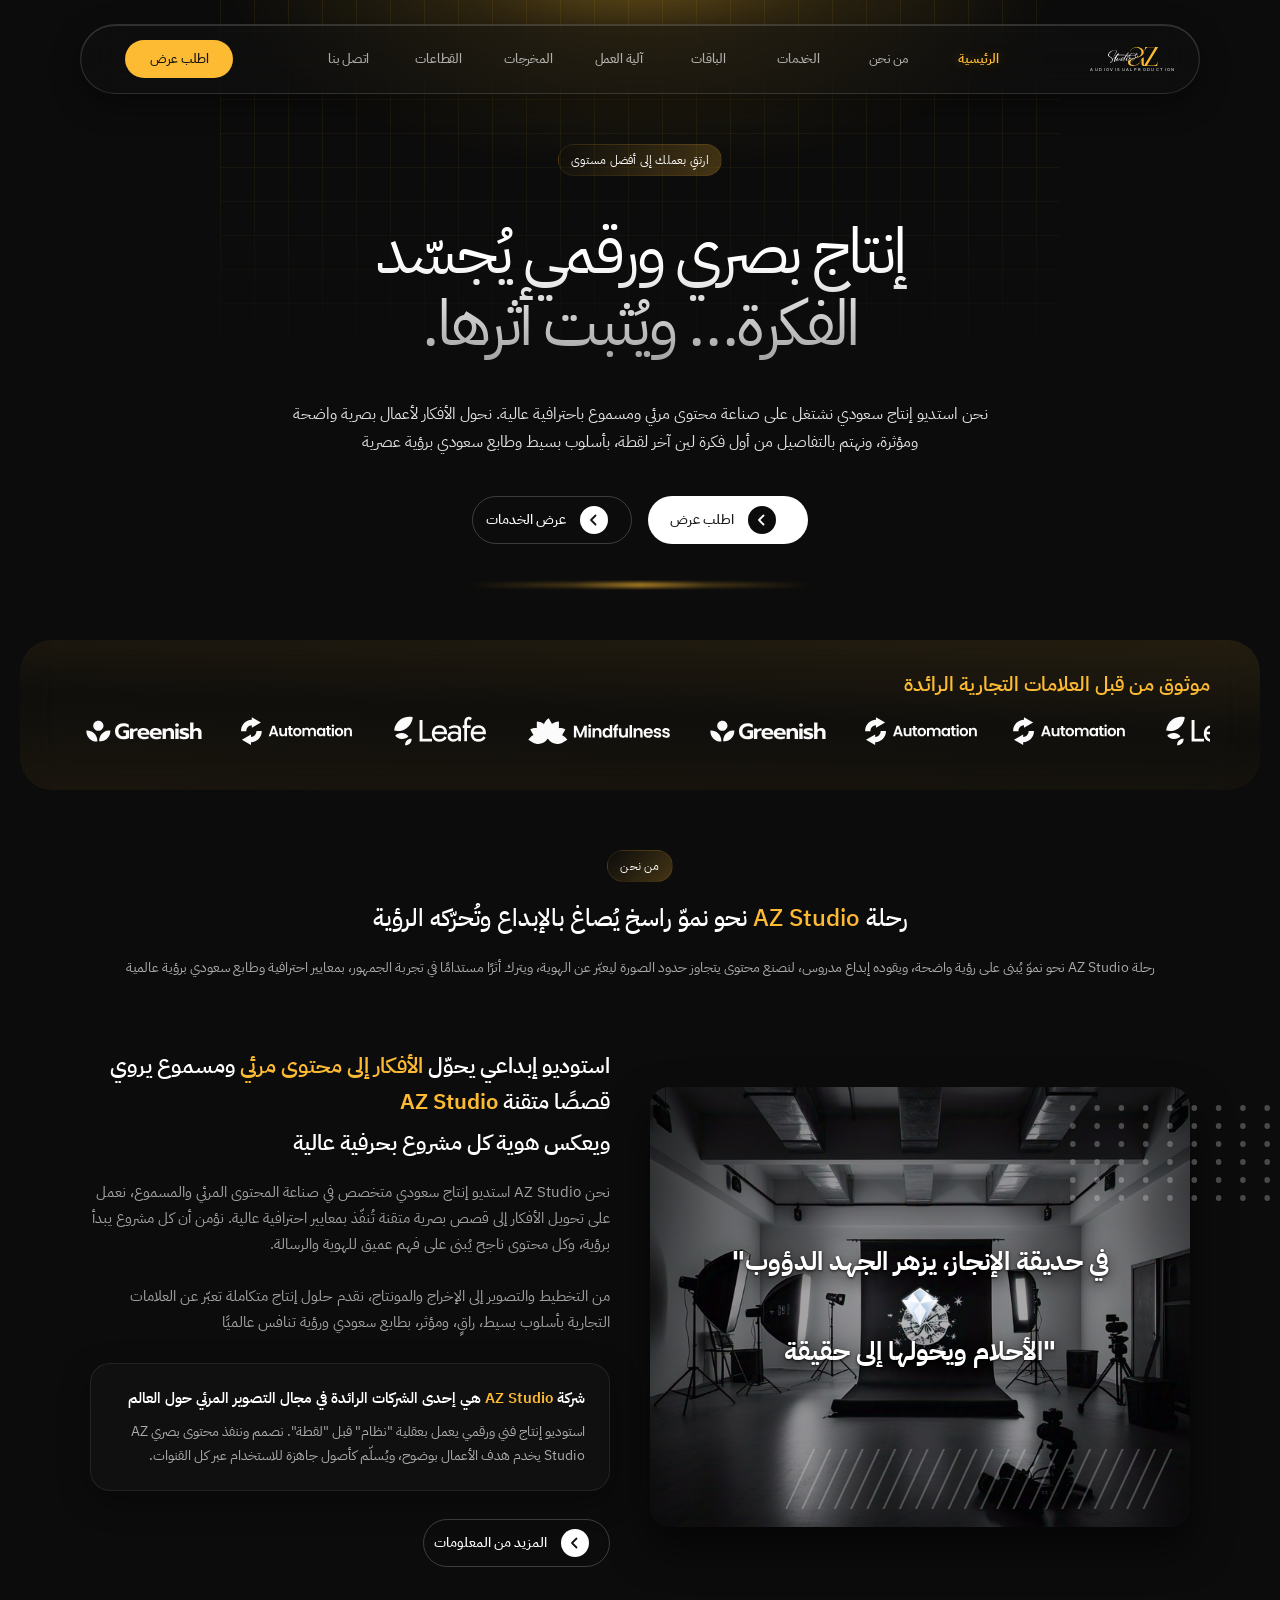
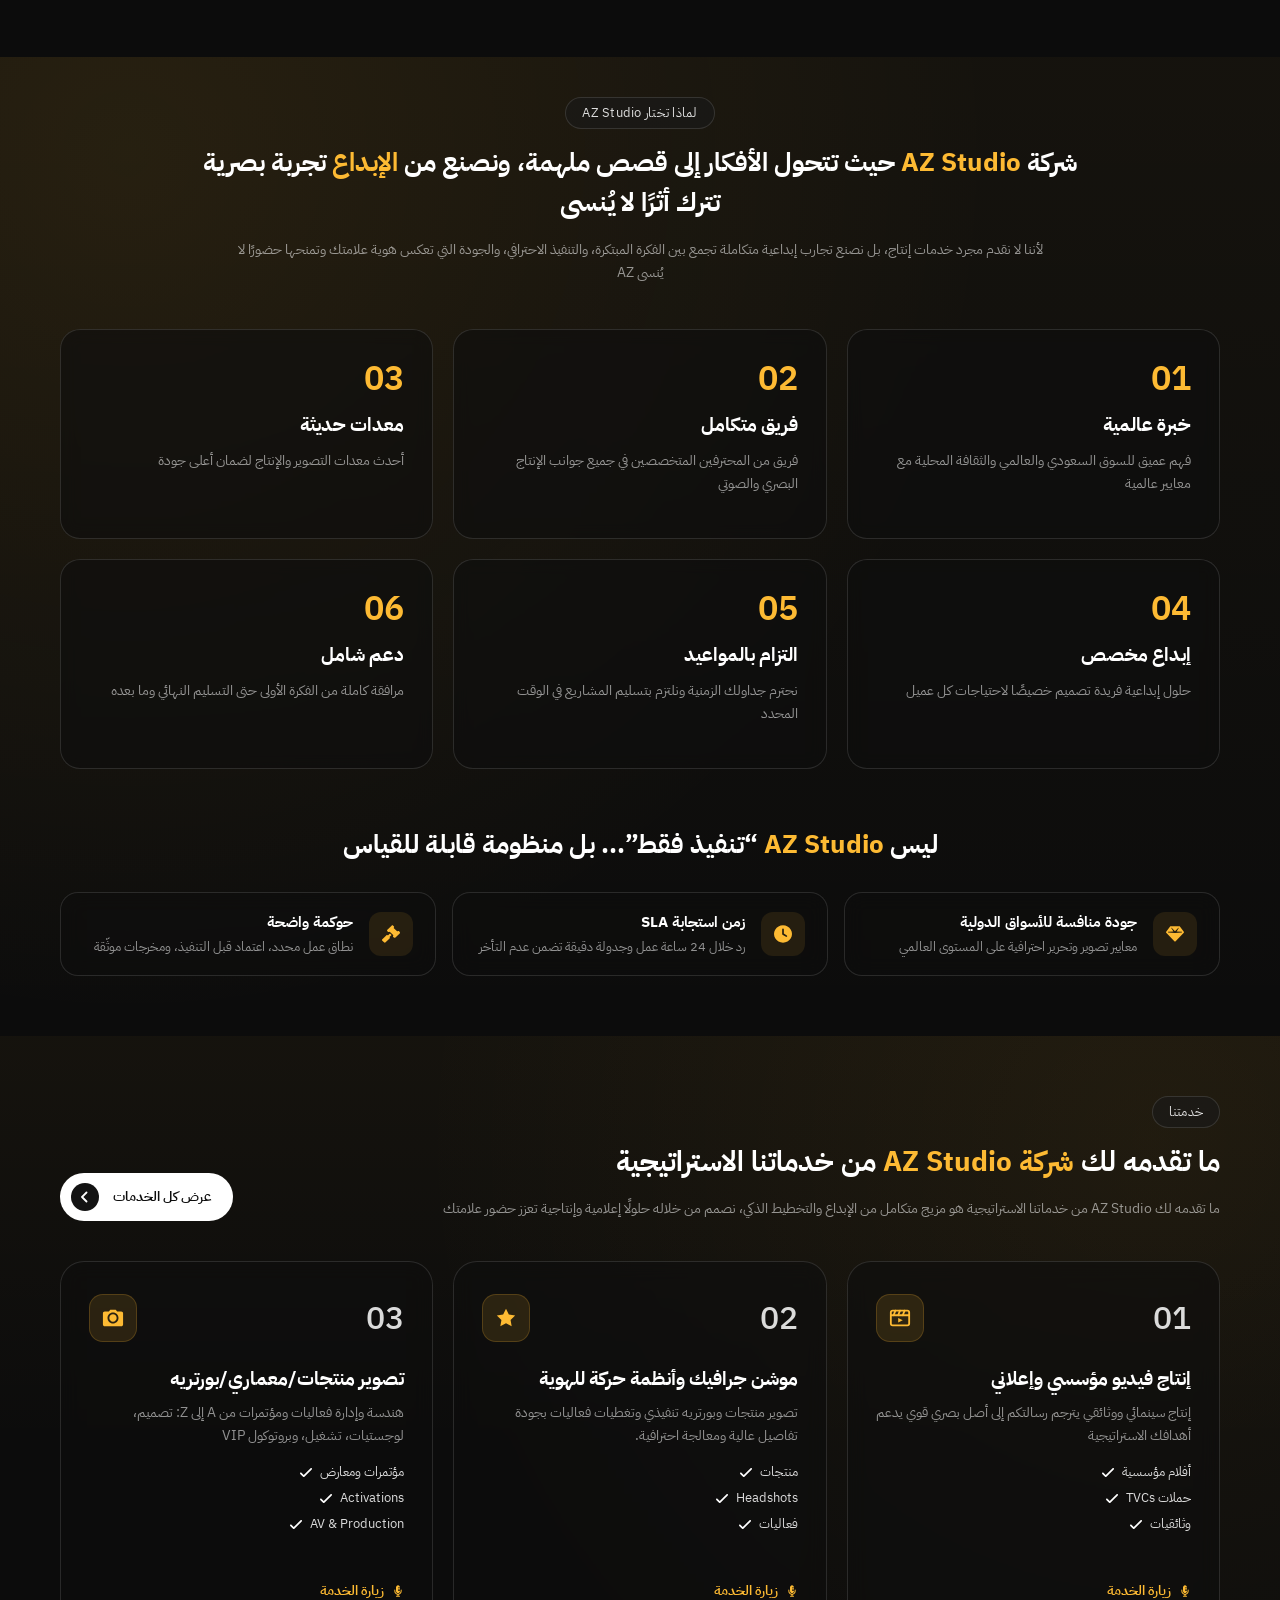
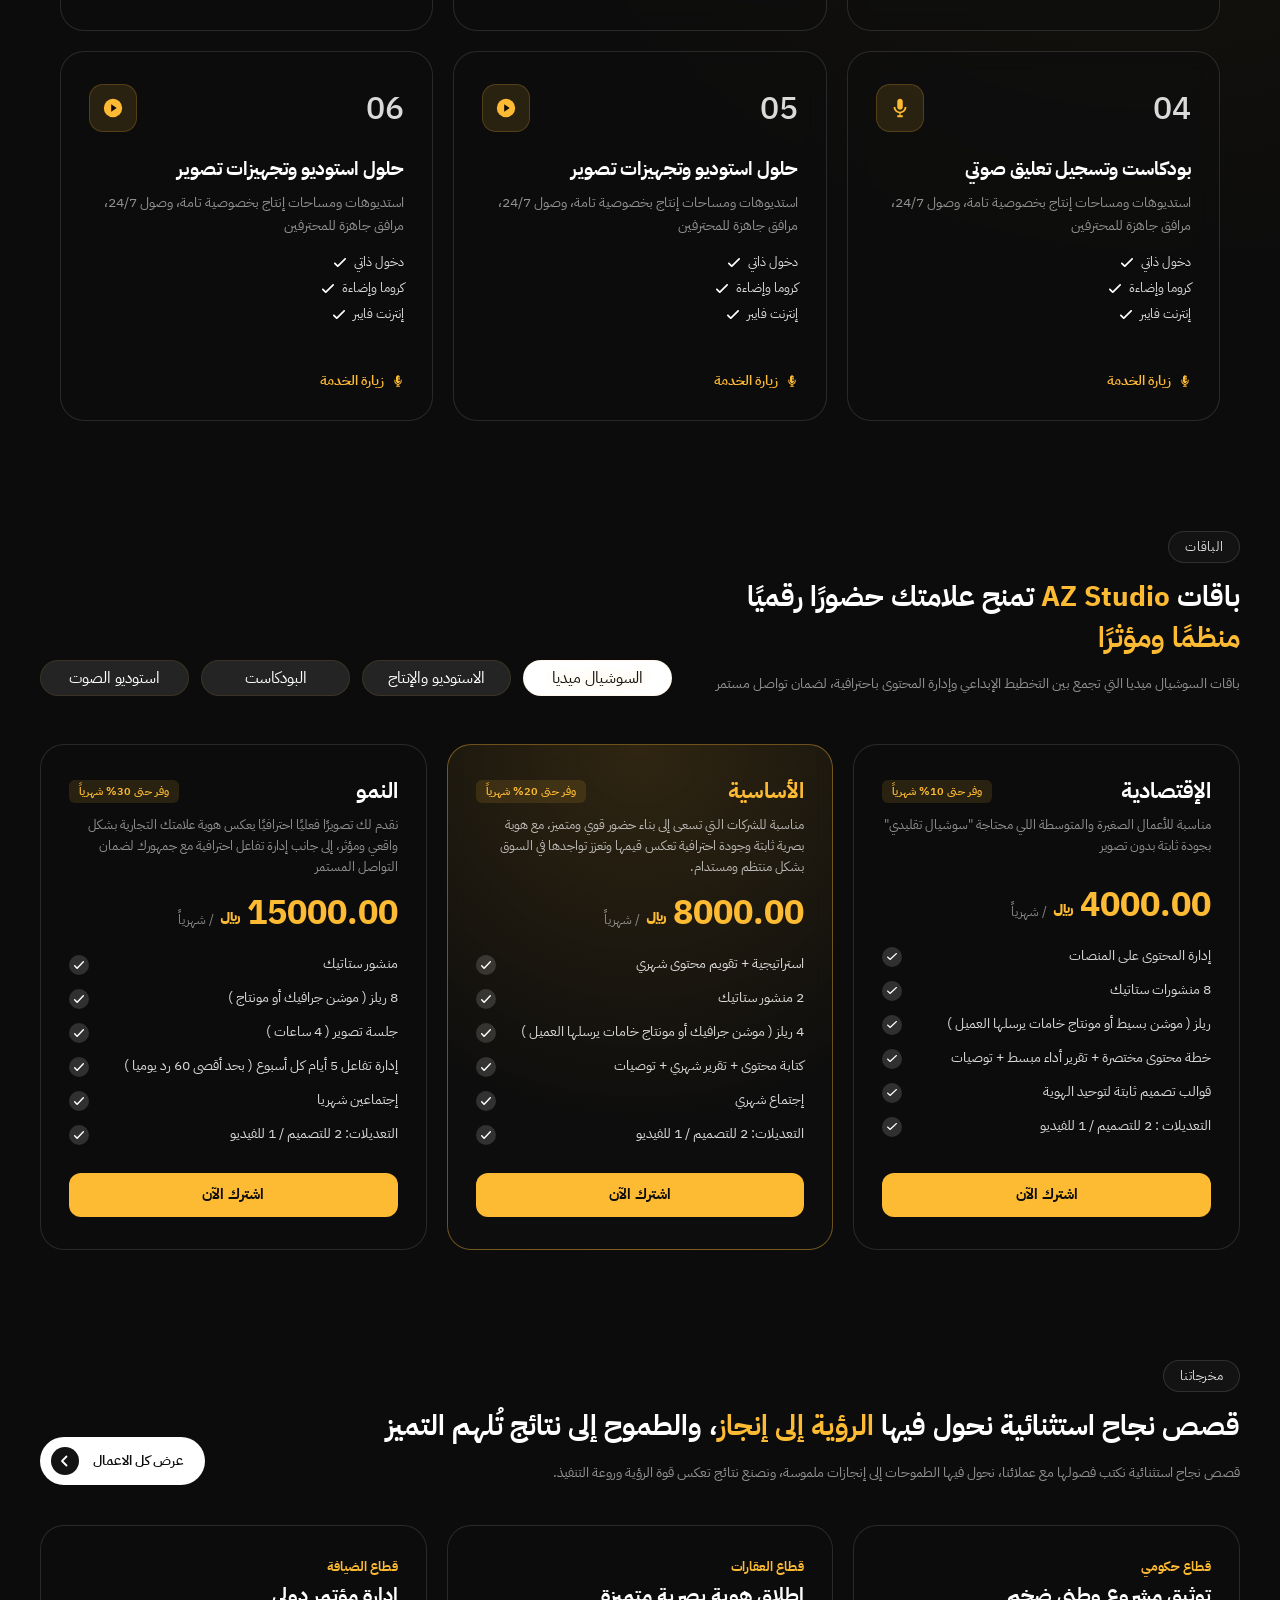
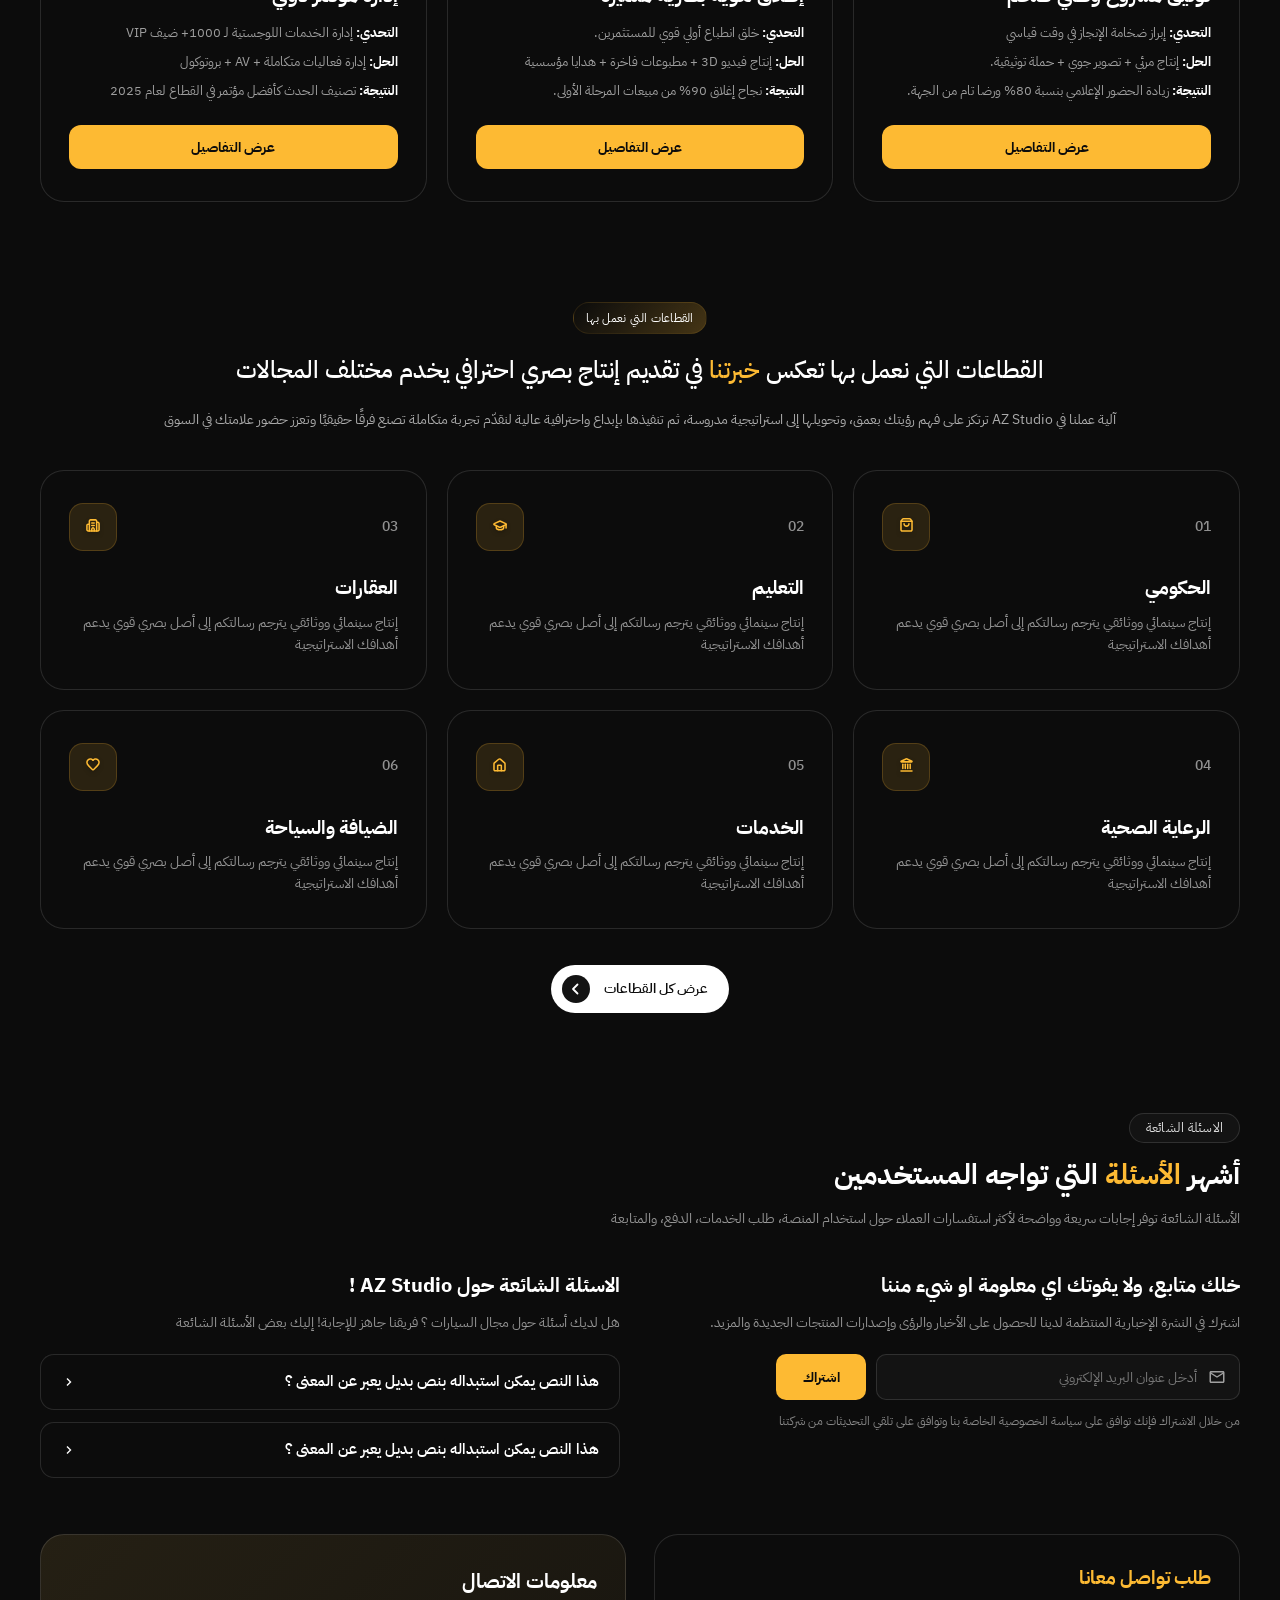
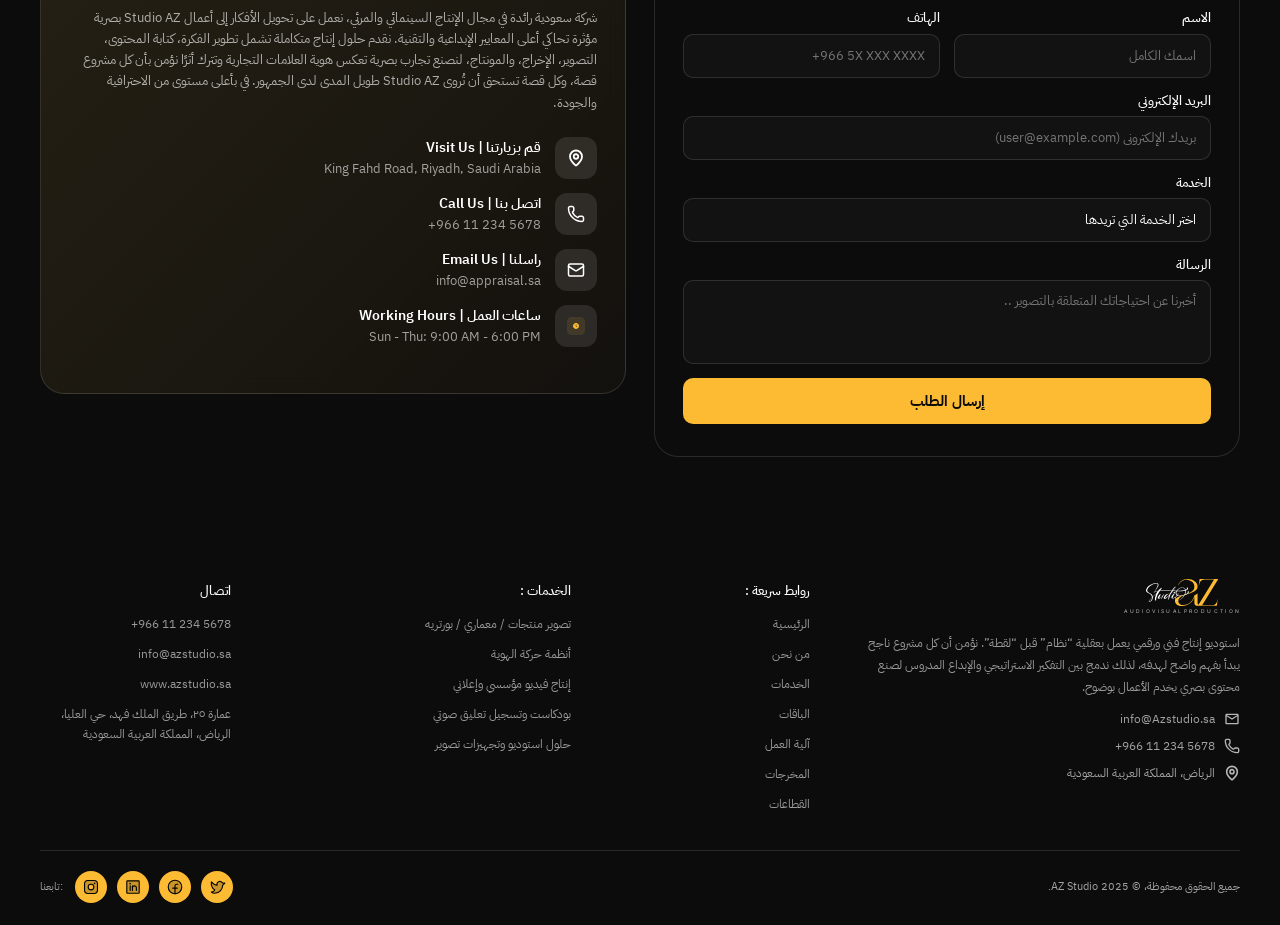
==== commit 077aea3c: "all pages" ====
--- a/index.html
+++ b/index.html
@@ -80,6 +80,12 @@
             </p>
             <div class="hero-actions">
               <div class="hero-buttons">
+                <a class="pill-button is-light" href="#contact">
+                  <span class="button-icon"
+                    ><img src="./assets-design/icons/chevron-filled.svg" alt=""
+                  /></span>
+                  اطلب عرض
+                </a>
                 <a class="pill-button" href="#services">
                   <span class="button-icon"
                     ><img
@@ -88,12 +94,7 @@
                   /></span>
                   عرض الخدمات
                 </a>
-                <a class="pill-button is-light" href="#contact">
-                  <span class="button-icon"
-                    ><img src="./assets-design/icons/chevron-filled.svg" alt=""
-                  /></span>
-                  اطلب عرض
-                </a>
+                
               </div>
               <div class="hero-glow">
                 <img src="./assets-design/icons/hero-glow.svg" alt="" />
--- a/css/style.css
+++ b/css/style.css
@@ -276,46 +276,69 @@
     display: inline-flex;
     align-items: center;
     justify-content: center;
-    gap: var(--space-5);
+    gap: 14px;
     min-height: 48px;
-    padding: 10px var(--space-5) 10px var(--space-2);
-    border-radius: 23px;
+    padding: 8px 20px 8px 10px;
+    border-radius: 9999px;
     border: 1px solid var(--border-soft);
     background: transparent;
     color: #fff;
     font-size: var(--font-button);
-    font-weight: 400;
+    font-weight: 500;
     line-height: 1;
     cursor: pointer;
     white-space: nowrap;
+    text-decoration: none;
+    transition: border-color 0.25s ease, background 0.25s ease, transform 0.25s ease, color 0.25s ease, box-shadow 0.25s ease;
+}
+
+.pill-button:hover {
+    border-color: rgba(255, 255, 255, 0.4);
+    transform: translateY(-2px);
+    color: #fff;
 }
 
 .pill-button.is-light {
     background: #fff;
     border-color: transparent;
-    color: rgba(12, 12, 12, 0.9);
+    color: rgba(12, 12, 12, 0.95);
+}
+
+.pill-button.is-light:hover {
+    background: #f0f0f0;
+    color: #000;
 }
 
 .pill-button.is-white {
-    background: rgba(255, 255, 255, 0.9);
+    background: #ffffff;
     border-color: transparent;
     color: #131313;
 }
 
+.pill-button.is-white:hover {
+    background: #f5f5f5;
+    color: #000;
+}
+
 .pill-button .button-icon {
+    display: inline-flex;
+    align-items: center;
+    justify-content: center;
     width: 28px;
     height: 28px;
-    overflow: hidden;
+    border-radius: 50%;
     flex-shrink: 0;
-    transform: rotate(180deg);
+    transition: transform 0.25s ease;
+}
+
+.pill-button:hover .button-icon {
+    transform: translateX(-3px);
 }
 
 .pill-button .button-icon img {
     width: 28px;
     height: 28px;
-    max-width: none;
-    object-fit: none;
-    object-position: left center;
+    display: block;
 }
 
 .gold-button {
@@ -580,24 +603,16 @@
 .hero-buttons {
     display: flex;
     flex-direction: row;
-    direction: ltr;
-    gap: 20px;
+    align-items: center;
+    gap: 16px;
 }
 
 .hero-buttons .pill-button {
-    display: flex;
+    display: inline-flex;
     align-items: center;
     justify-content: center;
-   width: 177px;
-height: 48px;
-opacity: 1;
-gap: 20px;
-border-radius: 23px;
-padding-top: 10px;
-padding-right: 20px;
-padding-bottom: 10px;
-padding-left: 10px;
-
+    min-width: 160px;
+    height: 48px;
 }
 
 .hero-glow {
@@ -1090,36 +1105,43 @@
 .section-header-split .pill-button.is-white {
     display: inline-flex;
     align-items: center;
-    gap: 12px;
+    gap: 14px;
     background: #ffffff;
     color: #0c0c0c;
     border-radius: 9999px;
-    padding: 10px 20px 10px 12px;
+    padding: 8px 20px 8px 10px;
     font-size: 14px;
     font-weight: 600;
     flex-shrink: 0;
-    transition: transform 0.2s ease, box-shadow 0.2s ease;
+    text-decoration: none;
+    transition: transform 0.25s ease, box-shadow 0.25s ease, background 0.25s ease;
 }
 
 .section-header-split .pill-button.is-white:hover {
     transform: translateY(-2px);
     box-shadow: 0 6px 20px rgba(255, 255, 255, 0.15);
+    background: #f5f5f5;
 }
 
 .section-header-split .pill-button.is-white .button-icon {
-    display: flex;
+    display: inline-flex;
     align-items: center;
     justify-content: center;
-    width: 32px;
-    height: 32px;
+    width: 28px;
+    height: 28px;
     border-radius: 50%;
-    background: #1a1a1a;
+    flex-shrink: 0;
+    transition: transform 0.25s ease;
+}
+
+.section-header-split .pill-button.is-white:hover .button-icon {
+    transform: translateX(-3px);
 }
 
 .section-header-split .pill-button.is-white .button-icon img {
-    width: 14px;
-    height: 14px;
-    filter: brightness(0) invert(1);
+    width: 28px;
+    height: 28px;
+    display: block;
 }
 
 .service-grid {
@@ -1294,39 +1316,48 @@
     display: flex;
     flex-wrap: nowrap;
     align-items: center;
-    gap: 8px;
+    gap: 12px;
     direction: rtl;
 }
 
 .package-tabs .package-tab {
-    display: inline-flex;
-    align-items: center;
+    display: flex;
+    width: 149px;
+    min-width: 149px;
+    padding: 10px 24px;
     justify-content: center;
+    align-items: center;
+    gap: 24px;
+    border-radius: 23px;
+    border: 1px solid rgba(253, 186, 51, 0.10);
+    background: rgba(255, 255, 255, 0.10);
+    color: #ffffff;
+    font-family: "IBM Plex Sans Arabic", sans-serif;
+    font-size: 16px;
+    font-style: normal;
+    font-weight: 400;
+    line-height: normal;
     white-space: nowrap;
-    height: 42px;
-    min-height: 42px;
-    padding: 8px 18px;
-    border: 1px solid rgba(255, 255, 255, 0.12);
-    border-radius: 9999px;
-    background: rgba(25, 25, 25, 0.7);
-    color: rgba(255, 255, 255, 0.85);
-    font-size: 13.5px;
-    font-weight: 500;
     cursor: pointer;
     transition: all 0.25s ease;
 }
 
 .package-tabs .package-tab:hover {
-    color: #fff;
-    background: rgba(255, 255, 255, 0.16);
+    background: rgba(255, 255, 255, 0.18);
+    border-color: rgba(253, 186, 51, 0.25);
+    color: #ffffff;
 }
 
 .package-tabs .package-tab.active,
 .package-tabs .package-tab.active:hover {
     background: #ffffff;
-    color: #0c0c0c;
-    border-color: #ffffff;
-    font-weight: 600;
+    color: #131313 !important;
+    border-color: rgba(253, 186, 51, 0.10);
+    font-family: "IBM Plex Sans Arabic", sans-serif;
+    font-size: 16px;
+    font-style: normal;
+    font-weight: 400;
+    line-height: normal;
 }
 
 .package-tab-content {
@@ -1691,42 +1722,47 @@
 .section-header-split .pill-button.is-white {
     display: inline-flex;
     align-items: center;
-    gap: 12px;
+    gap: 14px;
     background: #ffffff;
     color: #0c0c0c;
     border-radius: 9999px;
-    padding: 10px 20px 10px 12px;
+    padding: 8px 20px 8px 10px;
     font-size: 14px;
     font-weight: 600;
     flex-shrink: 0;
     text-decoration: none;
-    direction: rtl;
-    transition: transform 0.2s ease, box-shadow 0.2s ease;
+    transition: transform 0.25s ease, box-shadow 0.25s ease, background 0.25s ease;
 }
 
 .center-action .pill-button.is-white:hover,
 .section-header-split .pill-button.is-white:hover {
     transform: translateY(-2px);
     box-shadow: 0 6px 20px rgba(255, 255, 255, 0.15);
+    background: #f5f5f5;
 }
 
 .center-action .pill-button.is-white .button-icon,
 .section-header-split .pill-button.is-white .button-icon {
-    display: flex;
+    display: inline-flex;
     align-items: center;
     justify-content: center;
-    width: 32px;
-    height: 32px;
+    width: 28px;
+    height: 28px;
     border-radius: 50%;
-    background: #1a1a1a;
+    flex-shrink: 0;
+    transition: transform 0.25s ease;
+}
+
+.center-action .pill-button.is-white:hover .button-icon,
+.section-header-split .pill-button.is-white:hover .button-icon {
+    transform: translateX(-3px);
 }
 
 .center-action .pill-button.is-white .button-icon img,
 .section-header-split .pill-button.is-white .button-icon img {
-    width: 14px;
-    height: 14px;
-    filter: brightness(0) invert(1);
-    transform: scaleX(-1);
+    width: 28px;
+    height: 28px;
+    display: block;
 }
 
 /* FAQ / Contact */
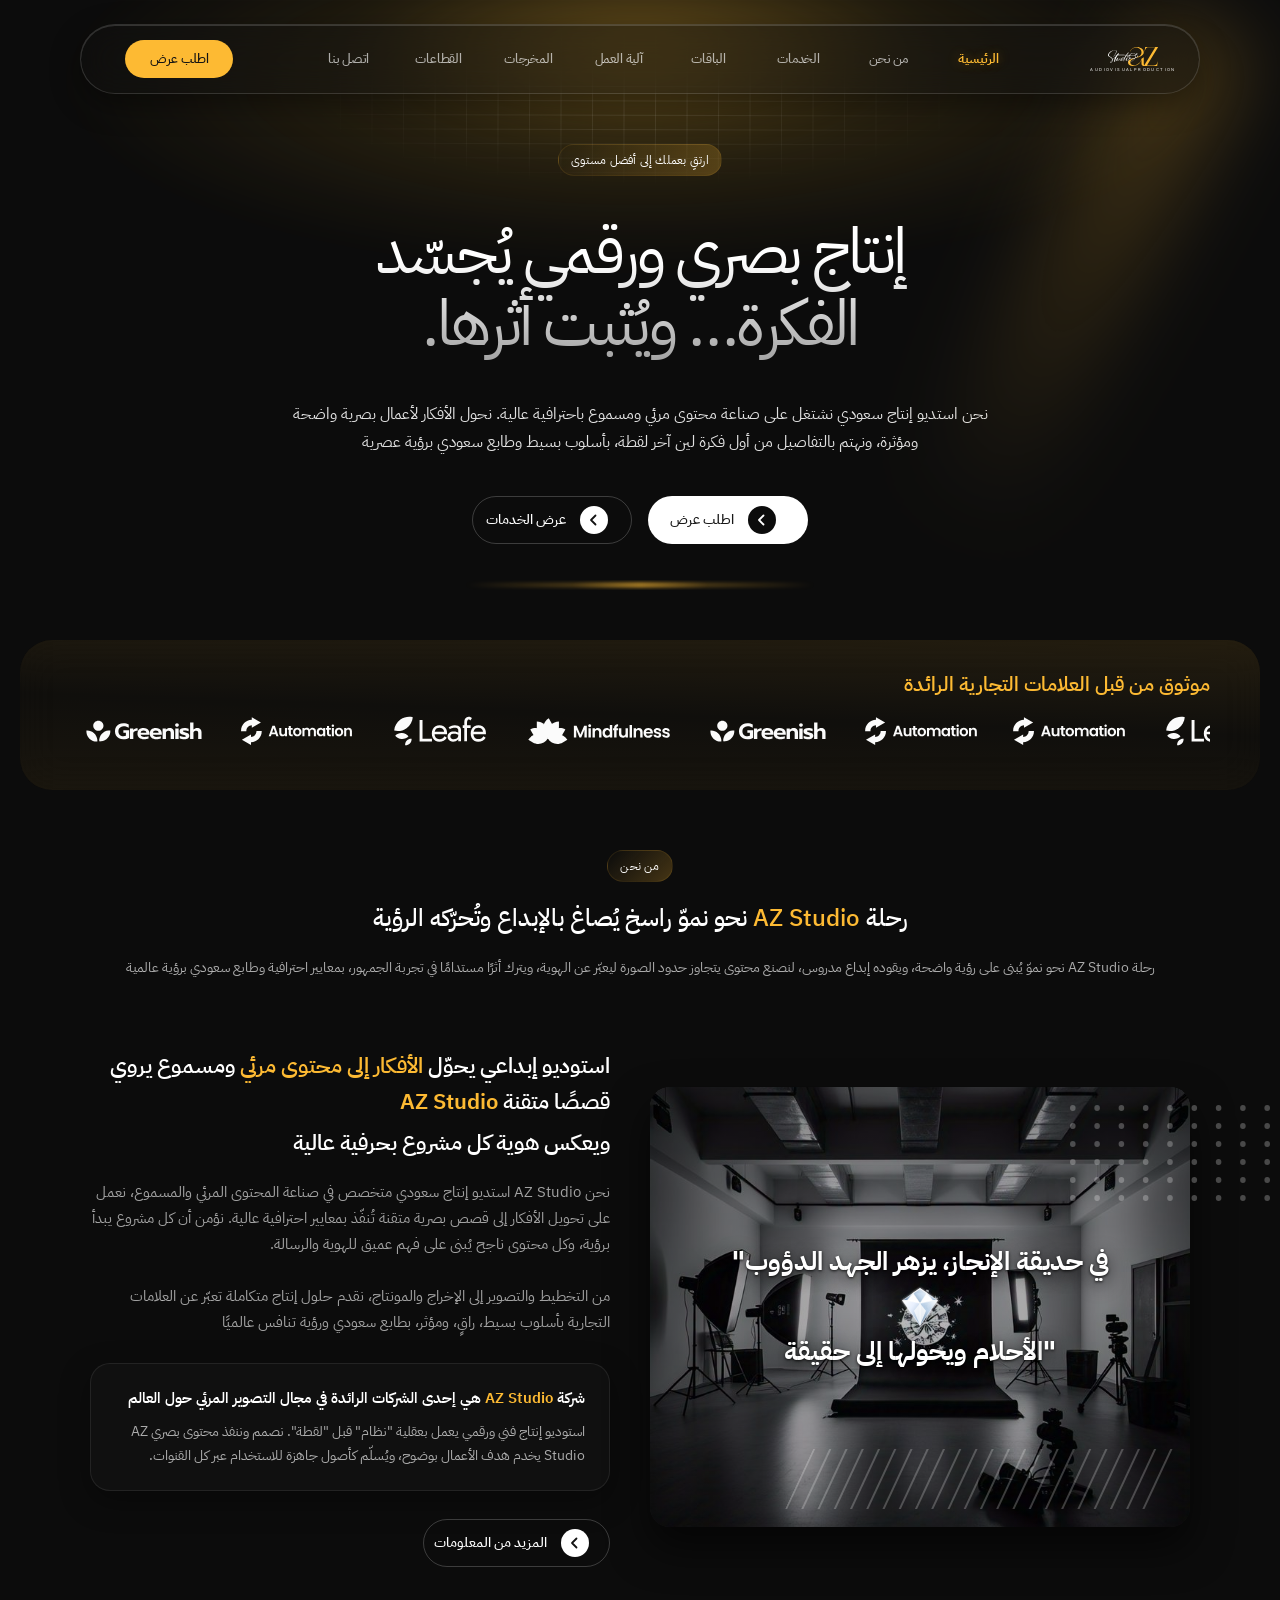
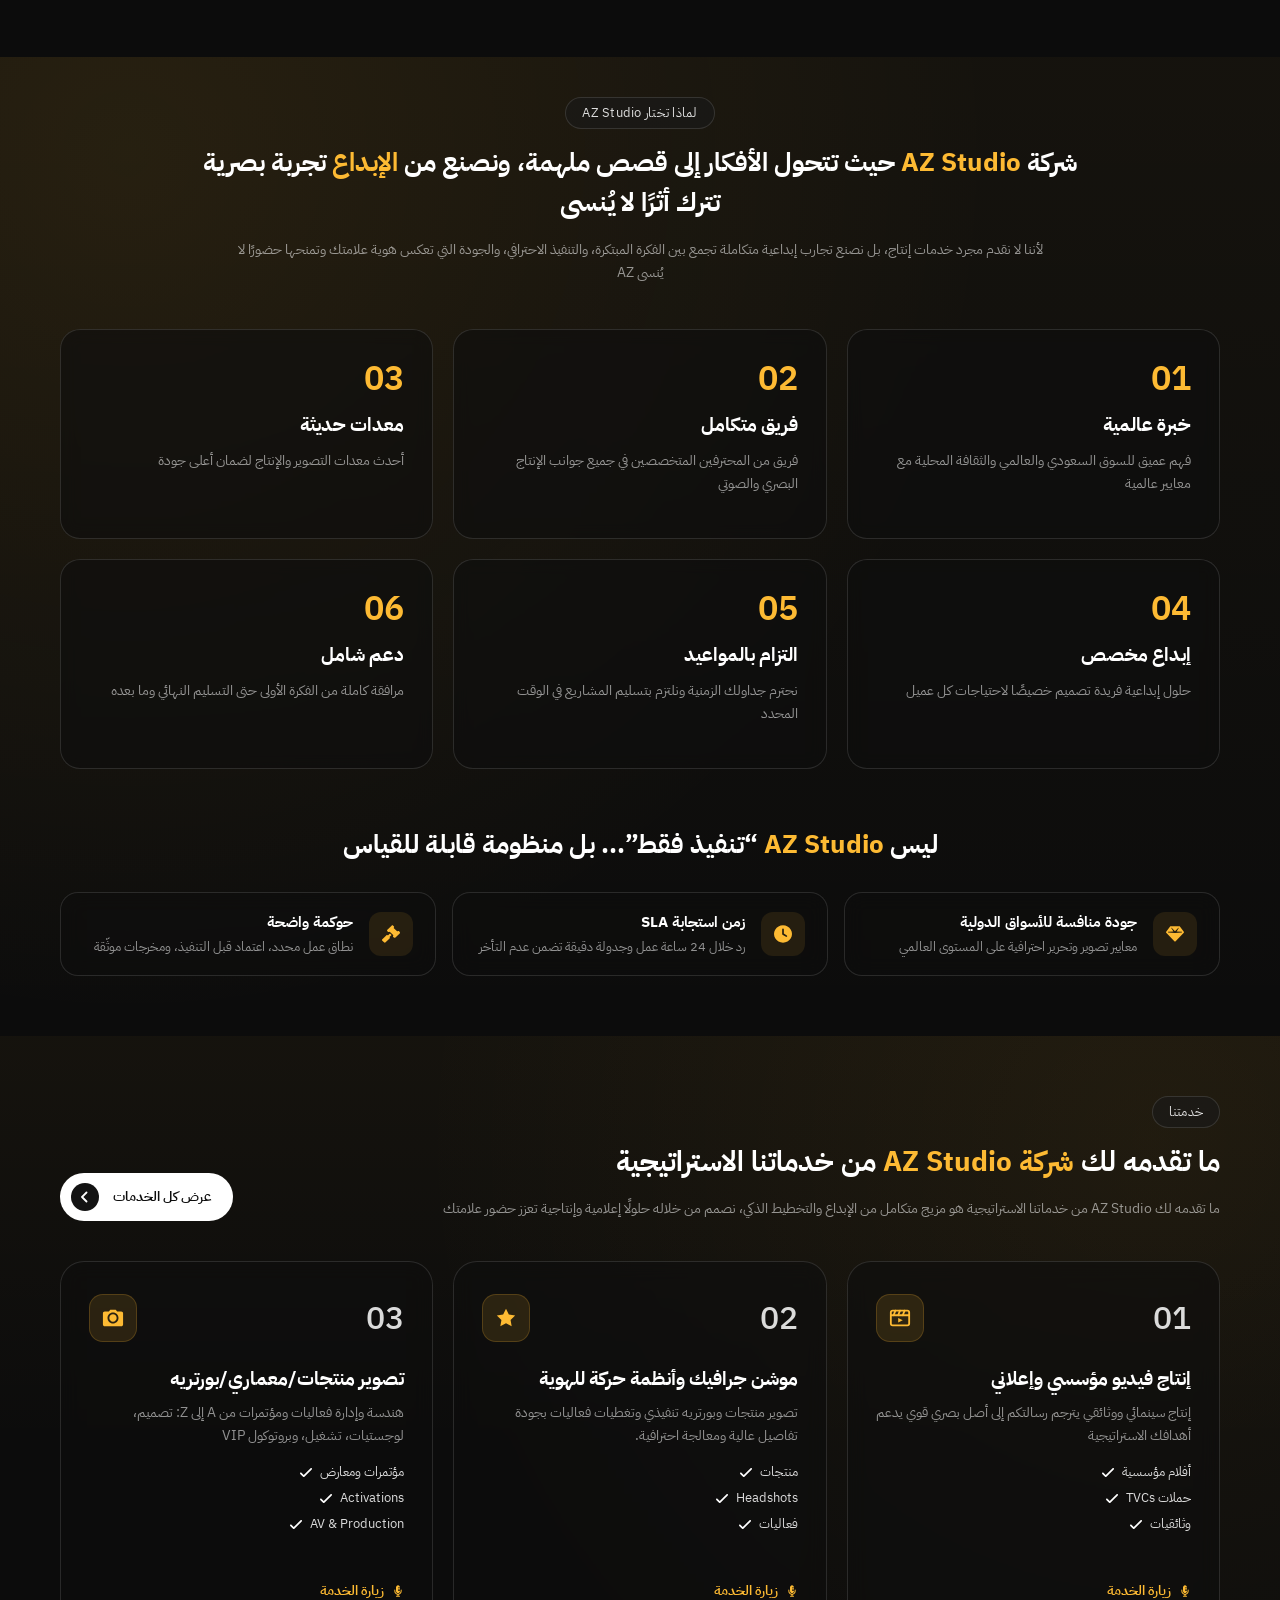
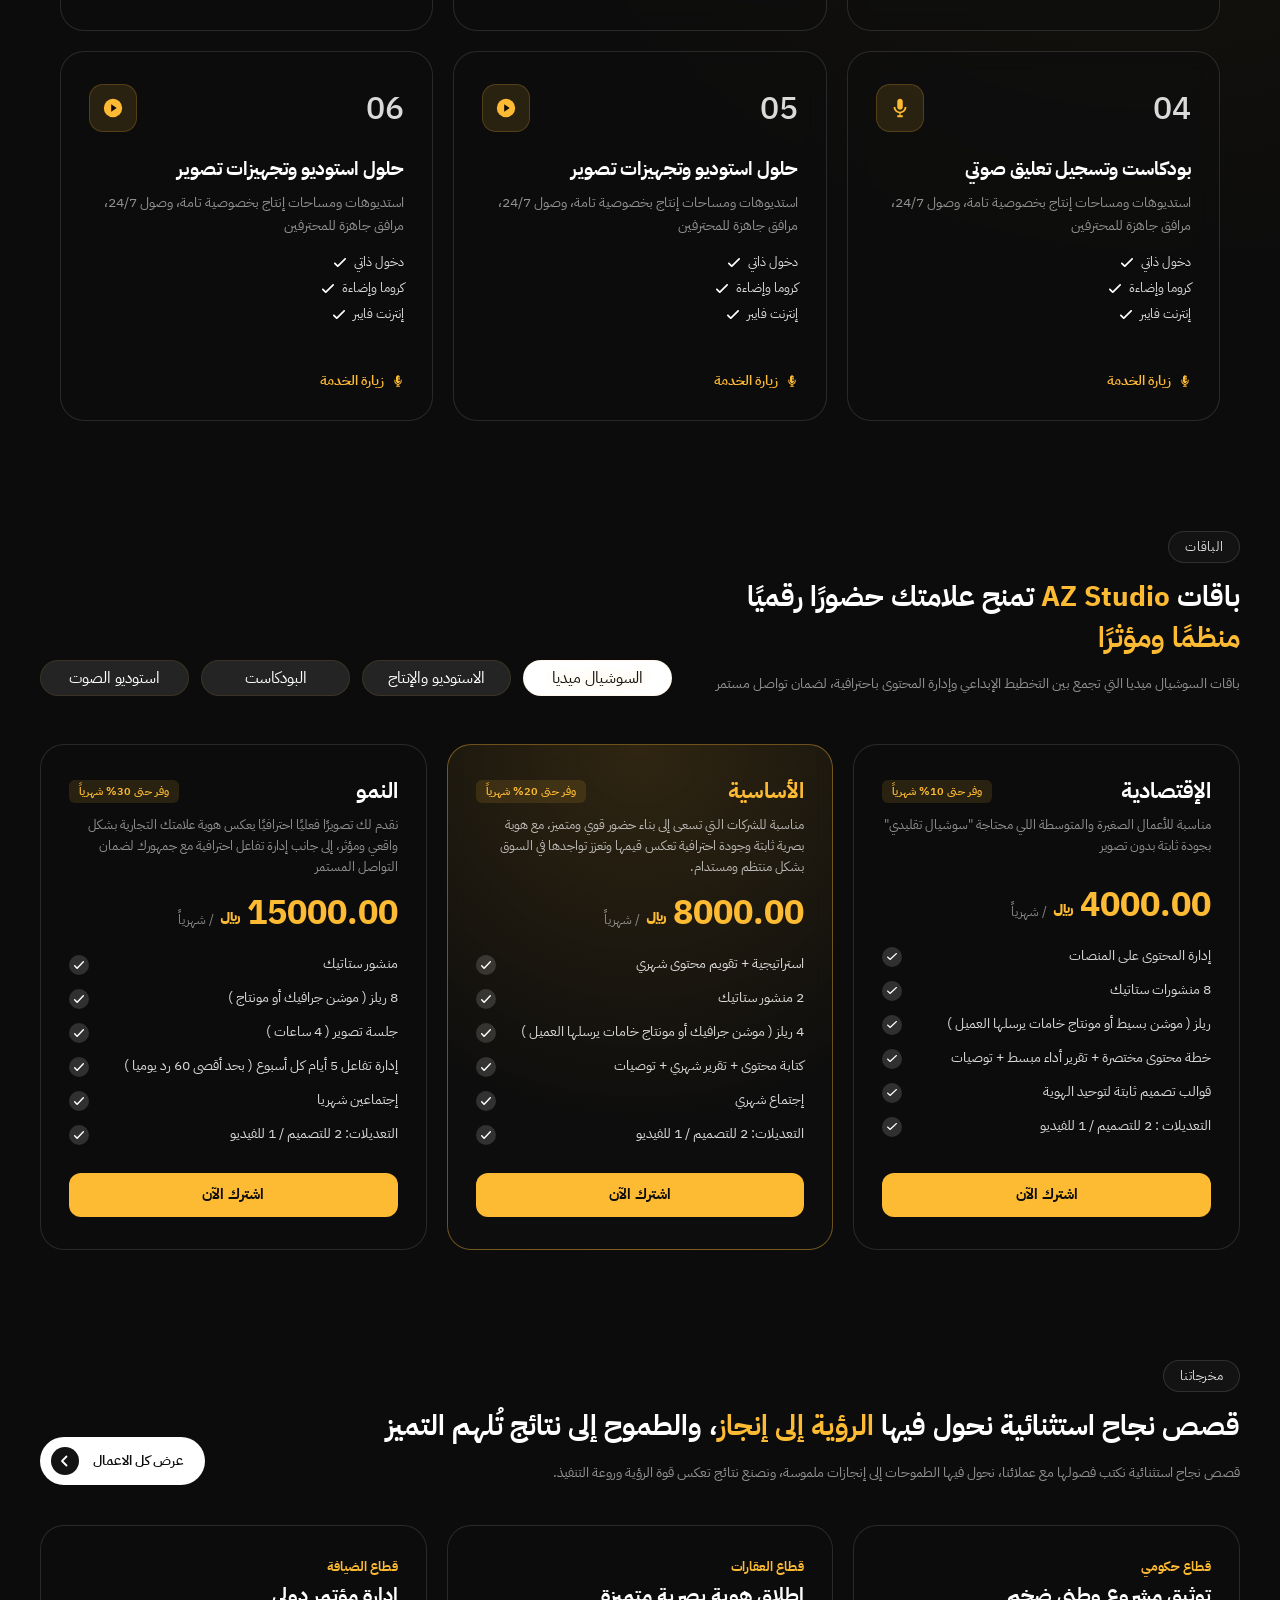
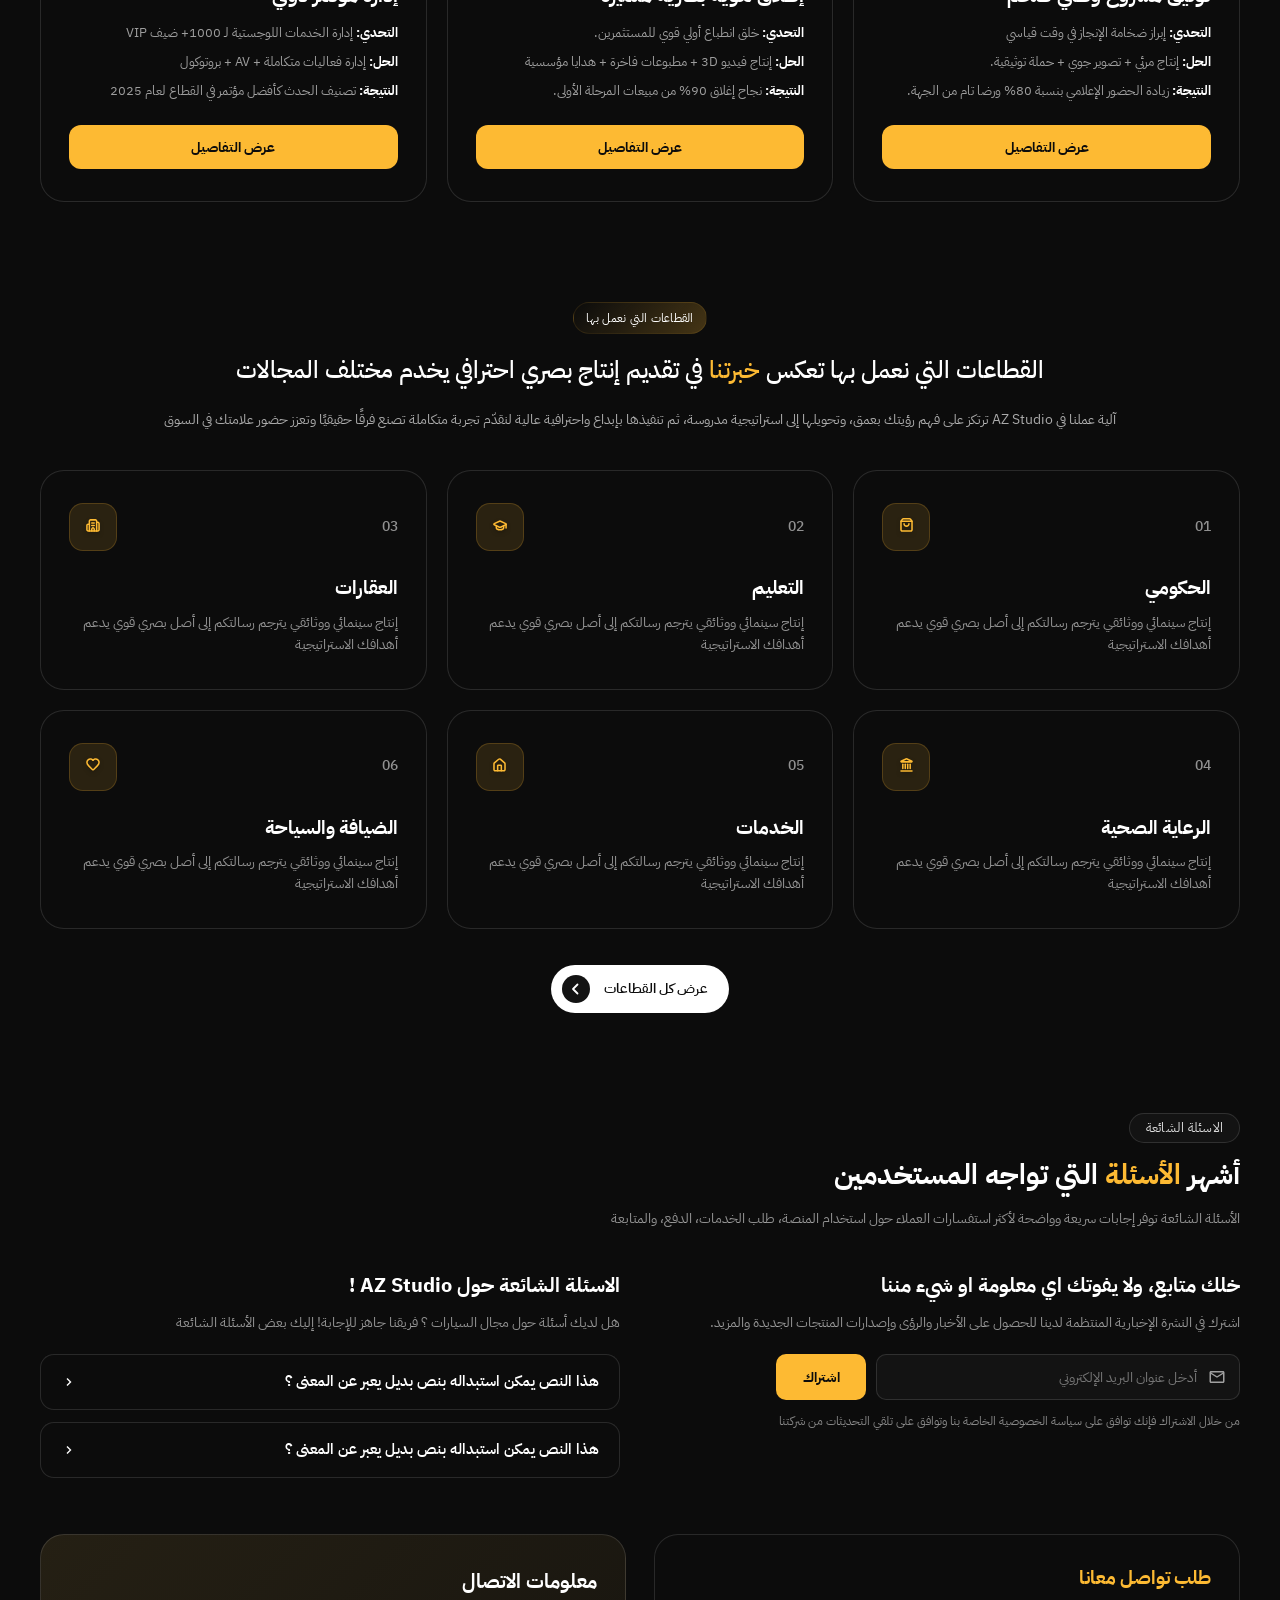
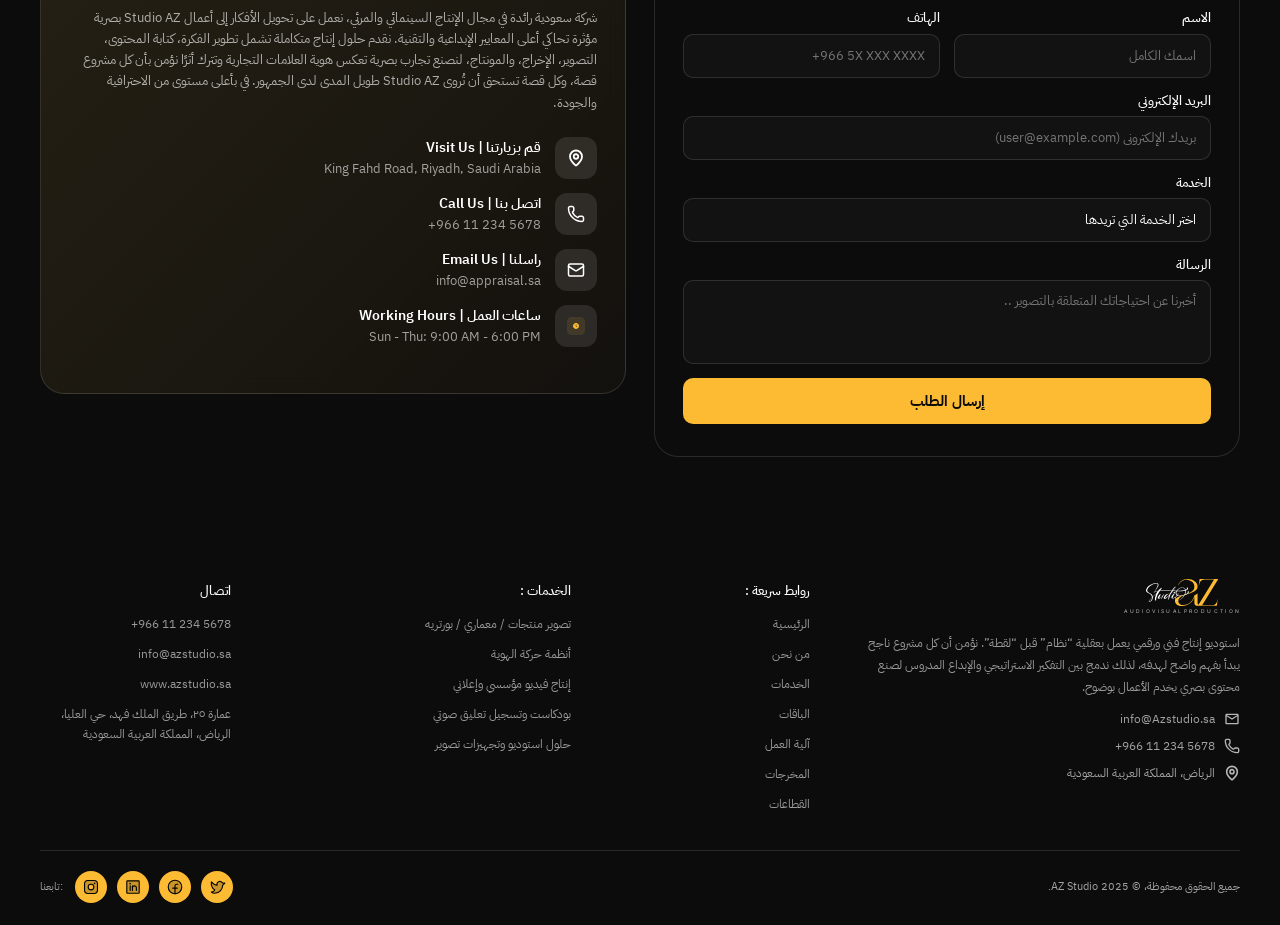
==== commit 86d65ddc: "all pages updated" ====
--- a/index.html
+++ b/index.html
@@ -18,8 +18,18 @@
   </head>
   <body>
     <div class="page-shell">
-      <!-- Navbar Mesh Grid & Glow -->
-      <div class="navbar-spotlight" aria-hidden="true"></div>
+      <!-- ══ Navbar Mesh Grid & Glow (شبكة الضوء 1:1 فيجما) ══ -->
+      <div class="navbar-spotlight" aria-hidden="true">
+        <svg class="spotlight-grid-svg" xmlns="http://www.w3.org/2000/svg" width="982" height="241" viewBox="0 0 982 241" fill="none">
+          <path d="M374.654 200.472L611.906 200.472M0.443479 5.85048L0.443456 240.444M32.077 5.85048L32.077 240.444M63.7106 5.85048L63.7106 240.444M95.3442 5.85048L95.3441 240.444M126.978 5.85048L126.978 240.444M158.611 5.85048L158.611 240.444M190.245 5.85048L190.245 240.444M221.878 5.85048L221.878 240.444M253.512 5.85048L253.512 240.444M0.0839844 231.106L980.725 231.106M285.146 5.85048L285.146 240.444M0.0839844 216.69L980.725 216.69M316.779 5.85048L316.779 240.444M0.0839844 202.274L980.725 202.274M348.413 5.85048L348.413 240.444M0.0839844 187.857L980.725 187.857M380.046 5.85048L380.046 240.444M0.0839844 173.441L980.725 173.441M411.68 5.85048L411.68 240.444M0.0839844 159.025L980.725 159.025M443.313 5.85048L443.313 240.444M0.0839844 144.608L980.725 144.608M474.947 5.85048L474.947 240.444M0.0839844 130.192L980.725 130.192M506.581 5.85048L506.58 240.444M0.0839844 115.775L980.725 115.775M538.214 5.85048L538.214 240.444M0.0839844 101.359L980.725 101.359M569.848 5.85048L569.848 240.444M0.0839844 86.9426L980.725 86.9426M601.481 5.85048L601.481 240.444M0.0839844 72.5262L980.725 72.5262M633.115 5.85048L633.115 240.444M0.0839844 58.1099L980.725 58.1099M664.748 5.85048L664.748 240.444M0.0839844 43.6935L980.725 43.6935M696.382 5.85048L696.382 240.444M0.0839844 29.2771L980.725 29.2771M728.015 5.85048L728.015 240.444M0.0839844 14.8607L980.725 14.8607M759.649 5.85048L759.649 240.444M0.0839844 0.444336L980.725 0.444336M791.283 5.85048L791.283 240.444M822.916 5.85048L822.916 240.444M854.55 5.85048L854.55 240.444M886.183 5.85048L886.183 240.444M917.817 5.85048L917.817 240.444M949.45 5.85048L949.45 240.444M981.084 5.85048L981.084 240.444" stroke="url(#paint0_radial_spotlight)" stroke-width="0.888544"/>
+          <defs>
+            <radialGradient id="paint0_radial_spotlight" cx="0" cy="0" r="1" gradientUnits="userSpaceOnUse" gradientTransform="translate(490.584 106.201) rotate(90) scale(134.243 548.718)">
+              <stop stop-color="white" stop-opacity="0.12"/>
+              <stop offset="0.6" stop-color="white" stop-opacity="0"/>
+            </radialGradient>
+          </defs>
+        </svg>
+      </div>
 
       <header class="site-header">
         <nav
@@ -53,6 +63,7 @@
             <li><a class="nav-link"        href="work.html">المخرجات</a></li>
             <li><a class="nav-link"        href="sectors.html">القطاعات</a></li>
             <li><a class="nav-link"        href="contact.html">اتصل بنا</a></li>
+            <li class="nav-quote-item"><a class="nav-quote-button" href="contact.html">اطلب عرض</a></li>
           </ul>
           <button
             class="menu-button"
--- a/css/style.css
+++ b/css/style.css
@@ -357,8 +357,7 @@
     cursor: pointer;
 }
 
-/* Header */
-/* Navbar Grid Mesh & Ambient Glow (شبكة ووهج الناف بار مثل صفحة من نحن) */
+/* Navbar Grid Mesh & Ambient Glow (شبكة ووهج الناف بار والهيرو 1:1 فيجما) */
 .navbar-spotlight {
     position: absolute;
     top: 0;
@@ -366,45 +365,42 @@
     transform: translateX(-50%);
     width: 100%;
     max-width: 1440px;
-    height: 560px;
+    height: 520px;
     pointer-events: none;
     z-index: 1;
     overflow: hidden;
+    display: flex;
+    justify-content: center;
 }
 
 /* Ambient Golden Glow */
 .navbar-spotlight::before {
     position: absolute;
-    top: -120px;
+    top: -50px;
     left: 50%;
     transform: translateX(-50%);
-    width: min(1000px, 100vw);
-    height: 600px;
+    width: min(1200px, 100vw);
+    height: 520px;
     background:
-        radial-gradient(ellipse 60% 45% at 50% 15%, rgba(255, 193, 43, 0.28), transparent 70%),
-        radial-gradient(ellipse 35% 25% at 50% 10%, rgba(253, 186, 51, 0.38), transparent 60%);
+        radial-gradient(ellipse 70% 50% at 50% 25%, rgba(255, 193, 43, 0.22), transparent 70%),
+        radial-gradient(ellipse 40% 30% at 50% 18%, rgba(253, 186, 51, 0.28), transparent 60%);
     content: "";
-    filter: blur(20px);
-    opacity: 0.85;
+    filter: blur(25px);
+    opacity: 0.9;
     pointer-events: none;
 }
 
-/* Grid Pattern (الشبكة) */
-.navbar-spotlight::after {
+/* 1:1 Figma SVG Grid Vector */
+.spotlight-grid-svg {
     position: absolute;
     top: 0;
     left: 50%;
-    transform: translateX(-50%);
-    width: min(840px, 92vw);
-    height: 440px;
-    background:
-        repeating-linear-gradient(90deg, rgba(255, 193, 43, 0.14) 0 1px, transparent 1px 34px),
-        repeating-linear-gradient(0deg, rgba(255, 193, 43, 0.12) 0 1px, transparent 1px 34px);
-    content: "";
-    mask-image: linear-gradient(180deg, black 0%, rgba(0, 0, 0, 0.7) 40%, transparent 85%);
-    -webkit-mask-image: linear-gradient(180deg, black 0%, rgba(0, 0, 0, 0.7) 40%, transparent 85%);
-    opacity: 0.55;
+    transform: translateX(-50%) rotate(0.165deg);
+    width: 981px;
+    max-width: 100vw;
+    height: 240px;
     pointer-events: none;
+    flex-shrink: 0;
 }
 
 /* Header */
@@ -417,6 +413,20 @@
     margin: 0 auto;
     padding: 24px 80px 0;
     transition: padding 0.2s ease;
+}
+
+.site-header::before {
+    content: "";
+    position: fixed;
+    top: 0%;
+    left: 80%;
+    width: 113.453px;
+    height: 552.008px;
+    transform: rotate(26.691deg);
+    background: linear-gradient(180deg, rgba(253, 186, 51, 0.24) 0%, rgba(253, 186, 51, 0.00) 100%);
+    filter: blur(40px);
+    pointer-events: none;
+    z-index: -1;
 }
 
 .main-navigation {
@@ -506,6 +516,26 @@
     text-shadow: 0 0 12px rgba(253, 186, 51, 0.4);
 }
 
+.nav-quote-item {
+    display: none;
+}
+
+.nav-quote-button {
+    display: inline-flex;
+    align-items: center;
+    justify-content: center;
+    width: 100%;
+    min-height: 44px;
+    padding: 10px 20px;
+    border-radius: 50px;
+    background: var(--primary);
+    color: #131313;
+    font-size: 14px;
+    font-weight: 700;
+    text-decoration: none;
+    transition: filter 0.2s ease, transform 0.2s ease;
+}
+
 .brand-mark {
     display: flex;
     align-items: flex-start;
@@ -2316,6 +2346,17 @@
 }
 
 /* Responsive */
+@keyframes menuSlideDown {
+    from {
+        opacity: 0;
+        transform: translateY(-8px);
+    }
+    to {
+        opacity: 1;
+        transform: translateY(0);
+    }
+}
+
 @media (max-width: 1199px) {
     .content-wrap {
         padding-right: var(--space-5);
@@ -2326,10 +2367,6 @@
     .work-section {
         padding-left: 24px;
         padding-right: 24px;
-    }
-
-    .main-navigation {
-        grid-template-columns: auto 1fr auto;
     }
 
     .reason-grid,
@@ -2350,31 +2387,19 @@
         grid-column: span 3;
     }
 
-    .packages-header,
-    .section-header-split,
-    .faq-grid,
-    .contact-pair {
-        grid-template-columns: 1fr;
-        flex-direction: column;
-    }
-
-    .contact-pair {
-        display: flex;
-    }
-
     .about-section .section-header {
         gap: 8px;
         margin-bottom: 24px;
     }
 
     .about-section .section-title {
-        font-size: 16px;
-        line-height: 24px;
+        font-size: 18px;
+        line-height: 26px;
     }
 
     .about-section .section-lead {
-        font-size: 12px;
-        line-height: 18px;
+        font-size: 13px;
+        line-height: 20px;
     }
 
     .about-copy {
@@ -2383,41 +2408,348 @@
     }
 
     .about-heading {
-        font-size: 16px;
-        line-height: 24px;
+        font-size: 18px;
+        line-height: 26px;
     }
 
     .about-body {
         margin-top: 12px;
-        font-size: 12px;
-        line-height: 20px;
+        font-size: 13px;
+        line-height: 22px;
     }
 
     .about-note {
         padding: 16px;
-        border-radius: 24px;
-    }
-
-    .about-note-title {
-        margin-bottom: 4px;
-        font-size: 12px;
-        line-height: 20px;
-    }
-
+        border-radius: 20px;
+    }
+
+    .about-media {
+        width: 44%;
+        flex: 0 0 44%;
+        height: 360px;
+    }
+}
+
+@media (max-width: 991px) {
+    /* ════ Navbar Mobile Layout ════ */
+    .site-header {
+        padding: 12px 20px 0 !important;
+    }
+
+    .main-navigation {
+        display: flex !important;
+        align-items: center !important;
+        justify-content: space-between !important;
+        width: 100% !important;
+        min-height: 62px !important;
+        padding: 10px 20px !important;
+        position: relative !important;
+        grid-template-columns: none !important;
+    }
+
+    .brand-logo {
+        justify-self: start !important;
+        flex-shrink: 0 !important;
+    }
+
+    /* Standalone quote button in header hidden on mobile */
+    .quote-button {
+        display: none !important;
+    }
+
+    /* Hamburger menu toggle button pushed to the left in RTL */
+    .menu-button {
+        display: inline-flex !important;
+        align-items: center !important;
+        justify-content: center !important;
+        width: 44px !important;
+        height: 44px !important;
+        padding: 0 !important;
+        border: 1px solid rgba(255, 255, 255, 0.18) !important;
+        border-radius: 12px !important;
+        background: rgba(255, 255, 255, 0.08) !important;
+        color: #ffffff !important;
+        font-size: 24px !important;
+        line-height: 1 !important;
+        cursor: pointer !important;
+        margin-right: auto !important;
+        order: 2 !important;
+        transition: background 0.2s ease, border-color 0.2s ease !important;
+    }
+
+    .menu-button:hover {
+        background: rgba(255, 255, 255, 0.15) !important;
+        border-color: var(--primary) !important;
+    }
+
+    /* Mobile Menu Dropdown */
+    .nav-links {
+        display: none;
+        position: absolute !important;
+        top: calc(100% + 12px) !important;
+        left: 0 !important;
+        right: 0 !important;
+        width: 100% !important;
+        z-index: 100 !important;
+        flex-direction: column !important;
+        align-items: center !important;
+        gap: 6px !important;
+        padding: 18px 16px !important;
+        border-radius: 20px !important;
+        background: rgba(14, 14, 14, 0.96) !important;
+        backdrop-filter: blur(24px) !important;
+        -webkit-backdrop-filter: blur(24px) !important;
+        border: 1px solid rgba(255, 255, 255, 0.14) !important;
+        box-shadow: 0 16px 40px rgba(0, 0, 0, 0.8), 0 0 24px rgba(253, 186, 51, 0.12) !important;
+        list-style: none !important;
+    }
+
+    .nav-links.is-open {
+        display: flex !important;
+        animation: menuSlideDown 0.25s cubic-bezier(0.16, 1, 0.3, 1) forwards !important;
+    }
+
+    .nav-link {
+        width: 100% !important;
+        height: 44px !important;
+        display: flex !important;
+        align-items: center !important;
+        justify-content: center !important;
+        text-align: center !important;
+        font-size: 14.5px !important;
+        font-weight: 500 !important;
+        border-radius: 12px !important;
+        color: rgba(255, 255, 255, 0.85) !important;
+        transition: background 0.2s ease, color 0.2s ease !important;
+    }
+
+    .nav-link:hover,
+    .nav-link.active,
+    .nav-link.is-active {
+        background: rgba(253, 186, 51, 0.12) !important;
+        color: var(--primary) !important;
+    }
+
+    /* Mobile Quote Button inside menu */
+    .nav-quote-item {
+        display: block !important;
+        width: 100% !important;
+        margin-top: 10px !important;
+        padding-top: 12px !important;
+        border-top: 1px solid rgba(255, 255, 255, 0.1) !important;
+    }
+
+    .nav-quote-button {
+        display: flex !important;
+        align-items: center !important;
+        justify-content: center !important;
+        width: 100% !important;
+        min-height: 46px !important;
+        padding: 10px 20px !important;
+        border-radius: 50px !important;
+        background: var(--primary) !important;
+        color: #131313 !important;
+        font-size: 14.5px !important;
+        font-weight: 700 !important;
+        text-decoration: none !important;
+        box-shadow: 0 4px 16px rgba(253, 186, 51, 0.35) !important;
+        transition: filter 0.2s ease, transform 0.2s ease !important;
+    }
+
+    .nav-quote-button:hover {
+        filter: brightness(1.1) !important;
+        transform: translateY(-1px) !important;
+    }
+
+    /* ════ Section Headers & Centering ════ */
+    .section-header,
+    .section-header-split,
+    .packages-split-header,
+    .faq-header {
+        text-align: center !important;
+        display: flex !important;
+        flex-direction: column !important;
+        align-items: center !important;
+        justify-content: center !important;
+        width: 100% !important;
+        margin-bottom: 32px !important;
+    }
+
+    .section-badge {
+        margin: 0 auto 12px !important;
+        align-self: center !important;
+        text-align: center !important;
+    }
+
+    .section-title {
+        text-align: center !important;
+        margin-left: auto !important;
+        margin-right: auto !important;
+    }
+
+    .section-lead {
+        text-align: center !important;
+        margin-left: auto !important;
+        margin-right: auto !important;
+    }
+
+    .text-block {
+        text-align: center !important;
+        align-items: center !important;
+        justify-content: center !important;
+        width: 100% !important;
+        display: flex !important;
+        flex-direction: column !important;
+    }
+
+    /* ════ View Buttons Positioned at Bottom of Sections ════ */
+    .services-section .content-wrap {
+        display: flex !important;
+        flex-direction: column !important;
+        align-items: center !important;
+    }
+
+    .services-section .section-header-split {
+        display: contents !important;
+    }
+
+    .services-section .text-block {
+        order: 1 !important;
+        margin-bottom: 28px !important;
+        width: 100% !important;
+        align-items: center !important;
+        text-align: center !important;
+    }
+
+    .services-section .service-grid {
+        order: 2 !important;
+        width: 100% !important;
+    }
+
+    .services-section .section-header-split .pill-button {
+        order: 3 !important;
+        margin: 32px auto 0 !important;
+        align-self: center !important;
+        width: fit-content !important;
+        max-width: 100% !important;
+        display: inline-flex !important;
+        justify-content: center !important;
+    }
+
+    .work-section {
+        display: flex !important;
+        flex-direction: column !important;
+        align-items: center !important;
+    }
+
+    .work-section .section-header-split {
+        display: contents !important;
+    }
+
+    .work-section .text-block {
+        order: 1 !important;
+        margin-bottom: 28px !important;
+        width: 100% !important;
+        align-items: center !important;
+        text-align: center !important;
+    }
+
+    .work-section .work-grid {
+        order: 2 !important;
+        width: 100% !important;
+    }
+
+    .work-section .section-header-split .pill-button {
+        order: 3 !important;
+        margin: 32px auto 0 !important;
+        align-self: center !important;
+        width: fit-content !important;
+        max-width: 100% !important;
+        display: inline-flex !important;
+        justify-content: center !important;
+    }
+
+    .sectors-section {
+        display: flex !important;
+        flex-direction: column !important;
+        align-items: center !important;
+    }
+
+    .sectors-section .center-action {
+        order: 3 !important;
+        margin-top: 32px !important;
+        display: flex !important;
+        justify-content: center !important;
+        align-items: center !important;
+        width: 100% !important;
+    }
+
+    .sectors-section .center-action .pill-button {
+        margin: 0 auto !important;
+    }
+
+    /* ════ About Section Centering ════ */
+    .about-layout {
+        display: flex !important;
+        flex-direction: column !important;
+        align-items: center !important;
+        text-align: center !important;
+        gap: 32px !important;
+        padding: 20px 0 !important;
+    }
+
+    .about-copy {
+        display: flex !important;
+        flex-direction: column !important;
+        align-items: center !important;
+        text-align: center !important;
+        width: 100% !important;
+        max-width: 100% !important;
+        gap: 20px !important;
+    }
+
+    .about-heading,
+    .about-heading-sub,
+    .about-body {
+        text-align: center !important;
+    }
+
+    .about-note {
+        text-align: center !important;
+        margin: 0 auto !important;
+        width: 100% !important;
+    }
+
+    .about-note-title,
     .about-note-text {
-        font-size: 10px;
-        line-height: 16px;
+        text-align: center !important;
+    }
+
+    .about-copy .pill-button {
+        margin: 0 auto !important;
+        align-self: center !important;
     }
 
     .about-media {
-        width: 40%;
-        flex: 0 0 40%;
-        height: 336px;
-    }
-
-}
-
-@media (max-width: 991px) {
+        width: 100% !important;
+        max-width: 100% !important;
+        height: 380px !important;
+        margin: 0 auto !important;
+    }
+
+    .about-quote-top,
+    .about-quote-bottom {
+        font-size: 20px !important;
+        white-space: normal !important;
+        text-align: center !important;
+    }
+
+    .dot-grid,
+    .slash-row {
+        display: none !important;
+    }
+
+    /* ════ Grids & Cards Layout on Tablet / Mobile ════ */
     .service-grid,
     .reason-grid,
     .pricing-grid,
@@ -2426,107 +2758,32 @@
         grid-template-columns: repeat(2, 1fr) !important;
         gap: 20px;
     }
+
     .system-grid {
         grid-template-columns: 1fr !important;
         gap: 14px;
     }
+
     .faq-grid,
     .contact-pair {
         grid-template-columns: 1fr !important;
         gap: 32px;
     }
+
     .navbar-spotlight {
-        height: 560px;
-    }
-
-    .about-layout {
-        flex-direction: column;
-    }
-
-    .dot-grid,
-    .slash-row {
-        display: none;
-    }
-
-    .about-media {
-        max-width: 100%;
-        width: 100%;
-        height: 420px;
-    }
-
-    .info-card {
-        height: auto;
-    }
-
-    .about-layout {
-        flex-direction: column-reverse;
-        gap: 36px;
-    }
-
-    .about-copy {
-        max-width: 100%;
-    }
-
-    .about-media {
-        width: 100%;
-        max-width: 100%;
-        height: 380px;
-    }
-
-    .about-quote-top,
-    .about-quote-bottom {
-        font-size: 20px;
-        white-space: normal;
-    }
-
-    .dot-grid,
-    .slash-row {
-        display: none;
-    }
-
-    .menu-button {
-        display: inline-flex;
-        align-items: center;
-        justify-content: center;
-    }
-
-    .nav-links {
-        display: none;
-        position: absolute;
-        top: 88px;
-        left: 24px;
-        right: 24px;
-        z-index: 20;
-        flex-direction: column;
-        gap: 0;
-        padding: 12px;
-        border-radius: 16px;
-        background: #161616;
-        border: 1px solid var(--border-soft);
-    }
-
-    .nav-links.is-open {
-        display: flex;
-    }
-
-    .nav-link {
-        width: 100%;
-        height: 44px;
-    }
-
-    .main-navigation {
-        position: relative;
+        height: 720px;
     }
 
     .hero-title {
-        font-size: 40px;
-        line-height: 52px;
-        letter-spacing: -1px;
+        font-size: 40px !important;
+        line-height: 52px !important;
+        letter-spacing: -1px !important;
+        text-align: center !important;
     }
 
     .clients-row {
-        flex-wrap: wrap;
-        justify-content: center;
+        flex-wrap: wrap !important;
+        justify-content: center !important;
     }
 
     .footer-main {
@@ -2541,27 +2798,114 @@
 
 @media (max-width: 767px) {
     .content-wrap {
-        padding-right: var(--layout-margin-mobile);
-        padding-left: var(--layout-margin-mobile);
+        padding-right: 20px !important;
+        padding-left: 20px !important;
+    }
+
+    .site-header {
+        padding: 10px 14px 0 !important;
     }
 
     .navbar-spotlight {
-        height: 480px;
-    }
-
-    .hero-buttons,
-    .newsletter-form,
-    .form-row {
-        flex-direction: column;
-        display: flex;
-        grid-template-columns: 1fr;
-    }
-
-    .hero-buttons .pill-button,
-    .newsletter-form input {
-        width: 100%;
-    }
-
+        height: 600px;
+    }
+
+    /* ════ Hero Section (Buttons Side by Side) ════ */
+    .hero-section {
+        padding: 30px 20px 0 !important;
+        gap: 36px !important;
+    }
+
+    .hero-content {
+        text-align: center !important;
+        align-items: center !important;
+        justify-content: center !important;
+        margin: 0 auto !important;
+        gap: 24px !important;
+    }
+
+    .hero-title {
+        font-size: 30px !important;
+        line-height: 42px !important;
+        letter-spacing: -0.5px !important;
+        text-align: center !important;
+    }
+
+    .hero-description {
+        font-size: 14px !important;
+        line-height: 25px !important;
+        text-align: center !important;
+    }
+
+    .hero-actions {
+        width: 100% !important;
+        align-items: center !important;
+        justify-content: center !important;
+        gap: 20px !important;
+    }
+
+    /* Here: Buttons Side by Side horizontally on mobile */
+    .hero-buttons {
+        display: flex !important;
+        flex-direction: row !important;
+        align-items: center !important;
+        justify-content: center !important;
+        width: 100% !important;
+        gap: 12px !important;
+        flex-wrap: nowrap !important;
+    }
+
+    .hero-buttons .pill-button {
+        width: auto !important;
+        max-width: none !important;
+        min-width: 130px !important;
+        min-height: 44px !important;
+        height: 44px !important;
+        padding: 6px 16px 6px 8px !important;
+        font-size: 13px !important;
+        gap: 8px !important;
+        margin: 0 !important;
+    }
+
+    .hero-buttons .pill-button .button-icon {
+        width: 24px !important;
+        height: 24px !important;
+    }
+
+    .hero-buttons .pill-button .button-icon img {
+        width: 24px !important;
+        height: 24px !important;
+    }
+
+    .hero-glow {
+        margin: 0 auto !important;
+        width: 260px !important;
+    }
+
+    .clients-bar {
+        text-align: center !important;
+        padding: 20px 14px !important;
+        border-radius: 20px !important;
+    }
+
+    .clients-title {
+        text-align: center !important;
+        margin-bottom: 14px !important;
+        font-size: 15px !important;
+    }
+
+    .clients-row {
+        justify-content: center !important;
+        align-items: center !important;
+        flex-wrap: wrap !important;
+        gap: 14px !important;
+    }
+
+    .clients-row img {
+        height: 36px !important;
+    }
+
+    /* ════ Single Column Grids & Centered Cards ════ */
     .reason-grid,
     .service-grid,
     .system-grid,
@@ -2571,7 +2915,7 @@
     .faq-grid,
     .contact-pair {
         grid-template-columns: 1fr !important;
-        gap: 16px;
+        gap: 16px !important;
     }
 
     .reason-card,
@@ -2580,70 +2924,594 @@
     .work-card,
     .sector-card,
     .system-card {
-        grid-column: span 4;
+        grid-column: span 1 !important;
     }
 
     .section-title,
     .system-title {
-        font-size: 22px;
-        line-height: 34px;
-    }
-
-    .quote-button {
-        order: 2;
-    }
-
-    .site-header {
-        padding: 12px 16px 0;
-    }
-
+        font-size: 22px !important;
+        line-height: 32px !important;
+        text-align: center !important;
+    }
+
+    /* ════ Reason Cards Centering ════ */
+    .reason-card {
+        display: flex !important;
+        flex-direction: column !important;
+        align-items: center !important;
+        text-align: center !important;
+        justify-content: center !important;
+        padding: 24px 18px !important;
+        min-height: auto !important;
+    }
+
+    .reason-number {
+        text-align: center !important;
+        margin-bottom: 8px !important;
+        font-size: 28px !important;
+    }
+
+    .reason-title {
+        text-align: center !important;
+        margin-bottom: 6px !important;
+        font-size: 17px !important;
+    }
+
+    .reason-text {
+        text-align: center !important;
+        font-size: 13px !important;
+        line-height: 22px !important;
+    }
+
+    /* ════ System Cards Centering ════ */
+    .system-strip {
+        text-align: center !important;
+        margin-top: 36px !important;
+    }
+
+    .system-card {
+        display: flex !important;
+        flex-direction: column !important;
+        align-items: center !important;
+        text-align: center !important;
+        justify-content: center !important;
+        gap: 10px !important;
+        padding: 18px 16px !important;
+        min-height: auto !important;
+    }
+
+    .system-icon {
+        margin: 0 auto !important;
+    }
+
+    .system-copy {
+        text-align: center !important;
+    }
+
+    .system-copy h3 {
+        text-align: center !important;
+        font-size: 14.5px !important;
+    }
+
+    .system-copy p {
+        text-align: center !important;
+        font-size: 12.5px !important;
+    }
+
+    /* ════ Service Cards Centering ════ */
+    .service-card {
+        display: flex !important;
+        flex-direction: column !important;
+        align-items: center !important;
+        text-align: center !important;
+        justify-content: center !important;
+        padding: 26px 18px !important;
+        min-height: auto !important;
+    }
+
+    .service-top {
+        display: flex !important;
+        flex-direction: column !important;
+        align-items: center !important;
+        justify-content: center !important;
+        gap: 8px !important;
+        margin-bottom: 14px !important;
+    }
+
+    .service-number {
+        text-align: center !important;
+        font-size: 26px !important;
+    }
+
+    .service-icon {
+        margin: 0 auto !important;
+    }
+
+    .service-card h3 {
+        text-align: center !important;
+        font-size: 17px !important;
+        margin-bottom: 8px !important;
+    }
+
+    .service-card > p {
+        text-align: center !important;
+        font-size: 13px !important;
+        margin-bottom: 14px !important;
+    }
+
+    .feature-list {
+        display: flex !important;
+        flex-direction: column !important;
+        align-items: center !important;
+        justify-content: center !important;
+        text-align: center !important;
+        padding: 0 !important;
+        width: 100% !important;
+        gap: 8px !important;
+        margin-bottom: 18px !important;
+    }
+
+    .feature-list li {
+        display: flex !important;
+        justify-content: center !important;
+        align-items: center !important;
+        text-align: center !important;
+        width: 100% !important;
+        font-size: 12.5px !important;
+    }
+
+    .service-link {
+        display: inline-flex !important;
+        justify-content: center !important;
+        align-items: center !important;
+        margin: 14px auto 0 !important;
+    }
+
+    /* ════ Package Tabs & Pricing Cards Centering ════ */
+    .package-tabs-wrapper {
+        display: flex !important;
+        justify-content: center !important;
+        align-items: center !important;
+        width: 100% !important;
+        margin: 0 auto 20px !important;
+    }
+
+    .package-tabs {
+        display: grid !important;
+        grid-template-columns: repeat(2, 1fr) !important;
+        gap: 10px !important;
+        width: 100% !important;
+        max-width: 360px !important;
+        margin: 0 auto !important;
+        direction: rtl !important;
+    }
+
+    .package-tabs .package-tab {
+        display: flex !important;
+        width: 100% !important;
+        min-width: 0 !important;
+        height: 44px !important;
+        padding: 0 14px !important;
+        justify-content: center !important;
+        align-items: center !important;
+        border-radius: 23px !important;
+        border: 1px solid rgba(253, 186, 51, 0.15) !important;
+        background: rgba(255, 255, 255, 0.10) !important;
+        color: #ffffff !important;
+        font-family: "IBM Plex Sans Arabic", sans-serif !important;
+        font-size: 14px !important;
+        font-weight: 500 !important;
+        white-space: nowrap !important;
+        cursor: pointer !important;
+        transition: all 0.25s ease !important;
+        text-align: center !important;
+    }
+
+    .package-tabs .package-tab.active,
+    .package-tabs .package-tab.active:hover {
+        background: #ffffff !important;
+        color: #131313 !important;
+        border-color: #ffffff !important;
+        font-weight: 600 !important;
+    }
+
+    .pricing-card {
+        display: flex !important;
+        flex-direction: column !important;
+        align-items: center !important;
+        text-align: center !important;
+        justify-content: center !important;
+        padding: 26px 18px !important;
+    }
+
+    .pricing-card-top {
+        display: flex !important;
+        flex-direction: column !important;
+        align-items: center !important;
+        justify-content: center !important;
+        gap: 8px !important;
+    }
+
+    .pricing-card h3 {
+        text-align: center !important;
+        font-size: 19px !important;
+    }
+
+    .save-badge {
+        margin: 0 auto !important;
+        font-size: 10.5px !important;
+    }
+
+    .pricing-copy {
+        text-align: center !important;
+        min-height: auto !important;
+        font-size: 12.5px !important;
+        margin: 8px 0 14px !important;
+    }
+
+    .price-row {
+        display: flex !important;
+        justify-content: center !important;
+        align-items: baseline !important;
+        text-align: center !important;
+        width: 100% !important;
+        margin-bottom: 18px !important;
+    }
+
+    .price-row .amount {
+        font-size: 28px !important;
+    }
+
+    .include-list {
+        display: flex !important;
+        flex-direction: column !important;
+        align-items: center !important;
+        justify-content: center !important;
+        padding: 0 !important;
+        width: 100% !important;
+        gap: 9px !important;
+        margin-bottom: 20px !important;
+    }
+
+    .include-list li {
+        display: flex !important;
+        justify-content: center !important;
+        align-items: center !important;
+        text-align: center !important;
+        width: 100% !important;
+        gap: 8px !important;
+        font-size: 12.5px !important;
+    }
+
+    .pricing-card .gold-button {
+        width: 100% !important;
+        max-width: 100% !important;
+        height: 44px !important;
+        background: var(--primary) !important;
+        color: #0c0c0c !important;
+        border-radius: 12px !important;
+        font-size: 14.5px !important;
+        font-weight: 700 !important;
+        display: flex !important;
+        align-items: center !important;
+        justify-content: center !important;
+        margin-top: auto !important;
+    }
+
+    /* ════ Work Cards Centering ════ */
+    .work-card {
+        display: flex !important;
+        flex-direction: column !important;
+        align-items: center !important;
+        text-align: center !important;
+        justify-content: center !important;
+        padding: 26px 18px !important;
+    }
+
+    .work-card .sector-label {
+        text-align: center !important;
+    }
+
+    .work-card h3 {
+        text-align: center !important;
+        font-size: 18px !important;
+        margin-bottom: 12px !important;
+    }
+
+    .work-meta {
+        display: flex !important;
+        flex-direction: column !important;
+        align-items: center !important;
+        text-align: center !important;
+        width: 100% !important;
+        gap: 7px !important;
+        margin-bottom: 18px !important;
+    }
+
+    .work-meta p {
+        text-align: center !important;
+        font-size: 12.5px !important;
+    }
+
+    .work-card .gold-button {
+        margin: 14px auto 0 !important;
+        max-width: 260px !important;
+        width: 100% !important;
+    }
+
+    /* ════ Sector Cards Centering ════ */
+    .sector-card {
+        display: flex !important;
+        flex-direction: column !important;
+        align-items: center !important;
+        text-align: center !important;
+        justify-content: center !important;
+        padding: 24px 18px !important;
+    }
+
+    .sector-top {
+        display: flex !important;
+        flex-direction: column !important;
+        align-items: center !important;
+        justify-content: center !important;
+        gap: 8px !important;
+        margin-bottom: 14px !important;
+    }
+
+    .sector-number {
+        text-align: center !important;
+        font-size: 26px !important;
+    }
+
+    .sector-icon {
+        margin: 0 auto !important;
+    }
+
+    .sector-card h3 {
+        text-align: center !important;
+        font-size: 17px !important;
+        margin-bottom: 6px !important;
+    }
+
+    .sector-card p {
+        text-align: center !important;
+        font-size: 12.5px !important;
+    }
+
+    /* ════ FAQ & Contact Centering ════ */
+    .newsletter-block {
+        text-align: center !important;
+        align-items: center !important;
+        display: flex !important;
+        flex-direction: column !important;
+        padding: 24px 18px !important;
+        border-radius: 20px !important;
+    }
+
+    .newsletter-block h3 {
+        text-align: center !important;
+        font-size: 18px !important;
+    }
+
+    .newsletter-block p {
+        text-align: center !important;
+        font-size: 13px !important;
+    }
+
+    .newsletter-form {
+        width: 100% !important;
+        max-width: 380px !important;
+        margin: 0 auto !important;
+        display: flex !important;
+        flex-direction: column !important;
+        gap: 10px !important;
+    }
+
+    .newsletter-form input {
+        width: 100% !important;
+    }
+
+    .subscribe-button {
+        width: 100% !important;
+        margin-bottom: 20px;
+    }
+
+    .newsletter-note {
+        text-align: center !important;
+    }
+
+    .faq-block {
+        text-align: center !important;
+        padding: 24px 18px !important;
+        border-radius: 20px !important;
+    }
+
+    .faq-block h3,
+    .faq-block > p {
+        text-align: center !important;
+    }
+
+    .contact-card {
+        text-align: center !important;
+        align-items: center !important;
+        display: flex !important;
+        flex-direction: column !important;
+        padding: 26px 18px !important;
+        border-radius: 20px !important;
+        width: 100% !important;
+    }
+
+    .contact-card h3 {
+        text-align: center !important;
+        font-size: 19px !important;
+        margin-bottom: 16px !important;
+    }
+
+    .contact-form {
+        width: 100% !important;
+    }
+
+    .form-row {
+        display: flex !important;
+        flex-direction: column !important;
+        gap: 12px !important;
+    }
+
+    .form-field label {
+        text-align: right !important;
+        display: block !important;
+        margin-bottom: 6px !important;
+        font-size: 12.5px !important;
+    }
+
+    .contact-form .submit-button {
+        margin: 18px auto 0 !important;
+        display: block !important;
+        width: 100% !important;
+        max-width: 260px !important;
+    }
+
+    .info-card {
+        text-align: center !important;
+        align-items: center !important;
+        display: flex !important;
+        flex-direction: column !important;
+        padding: 26px 18px !important;
+        border-radius: 20px !important;
+        width: 100% !important;
+    }
+
+    .info-card h3 {
+        text-align: center !important;
+        font-size: 19px !important;
+        margin-bottom: 12px !important;
+    }
+
+    .info-card > p {
+        text-align: center !important;
+        font-size: 13px !important;
+        line-height: 22px !important;
+        margin-bottom: 20px !important;
+    }
+
+    .contact-row {
+        display: flex !important;
+        flex-direction: column !important;
+        align-items: center !important;
+        text-align: center !important;
+        justify-content: center !important;
+        gap: 8px !important;
+        width: 100% !important;
+    }
+
+    .contact-row-text {
+        text-align: center !important;
+    }
+
+    .contact-row-text h4 {
+        text-align: center !important;
+        font-size: 13.5px !important;
+    }
+
+    .contact-row-text p {
+        text-align: center !important;
+        font-size: 12px !important;
+    }
+
+    /* ════ Footer Centering ════ */
     .site-footer {
-        padding: 36px 20px 20px;
+        padding: 32px 16px 20px !important;
     }
 
     .footer-main,
     .footer-container {
-        grid-template-columns: 1fr;
-        gap: 28px;
-        text-align: center;
-        display: flex;
-        flex-direction: column;
-        align-items: center;
-        justify-content: center;
+        display: flex !important;
+        flex-direction: column !important;
+        align-items: center !important;
+        text-align: center !important;
+        justify-content: center !important;
+        gap: 26px !important;
+        width: 100% !important;
     }
 
     .footer-brand,
     .footer-brand-column,
     .footer-column,
     .footer-contact-column {
-        grid-column: auto;
-        display: flex;
-        flex-direction: column;
-        align-items: center;
-        justify-content: center;
-        text-align: center;
-        width: 100%;
+        display: flex !important;
+        flex-direction: column !important;
+        align-items: center !important;
+        text-align: center !important;
+        justify-content: center !important;
+        width: 100% !important;
+    }
+
+    .footer-logo {
+        display: flex !important;
+        flex-direction: column !important;
+        align-items: center !important;
+        margin: 0 auto !important;
+    }
+
+    .footer-description {
+        text-align: center !important;
+        max-width: 100% !important;
+        font-size: 12px !important;
+        line-height: 20px !important;
+        margin: 14px 0 16px !important;
     }
 
     .footer-contact-list {
-        align-items: center;
-        justify-content: center;
-    }
-
-    .footer-description {
-        max-width: none;
-        text-align: center;
+        display: flex !important;
+        flex-direction: column !important;
+        align-items: center !important;
+        justify-content: center !important;
+        gap: 10px !important;
+    }
+
+    .footer-contact-list a,
+    .footer-contact-list span {
+        justify-content: center !important;
+        text-align: center !important;
+    }
+
+    .footer-column h2,
+    .footer-contact-column h2 {
+        text-align: center !important;
+        margin-bottom: 8px !important;
+        font-size: 14px !important;
+    }
+
+    .footer-column a,
+    .footer-contact-column a {
+        text-align: center !important;
+        font-size: 12.5px !important;
+    }
+
+    .footer-contact-column p {
+        text-align: center !important;
+        max-width: 100% !important;
+        font-size: 12px !important;
+        line-height: 20px !important;
     }
 
     .footer-bottom {
-        align-items: center;
-        flex-direction: column;
-        justify-content: center;
-        text-align: center;
-        gap: 16px;
+        display: flex !important;
+        flex-direction: column !important;
+        align-items: center !important;
+        justify-content: center !important;
+        text-align: center !important;
+        gap: 14px !important;
+        margin-top: 28px !important;
+        padding-top: 18px !important;
+    }
+
+    .footer-bottom p {
+        text-align: center !important;
+        font-size: 11px !important;
     }
 
     .footer-social {
-        justify-content: center;
-    }
-}
+        justify-content: center !important;
+    }
+}
